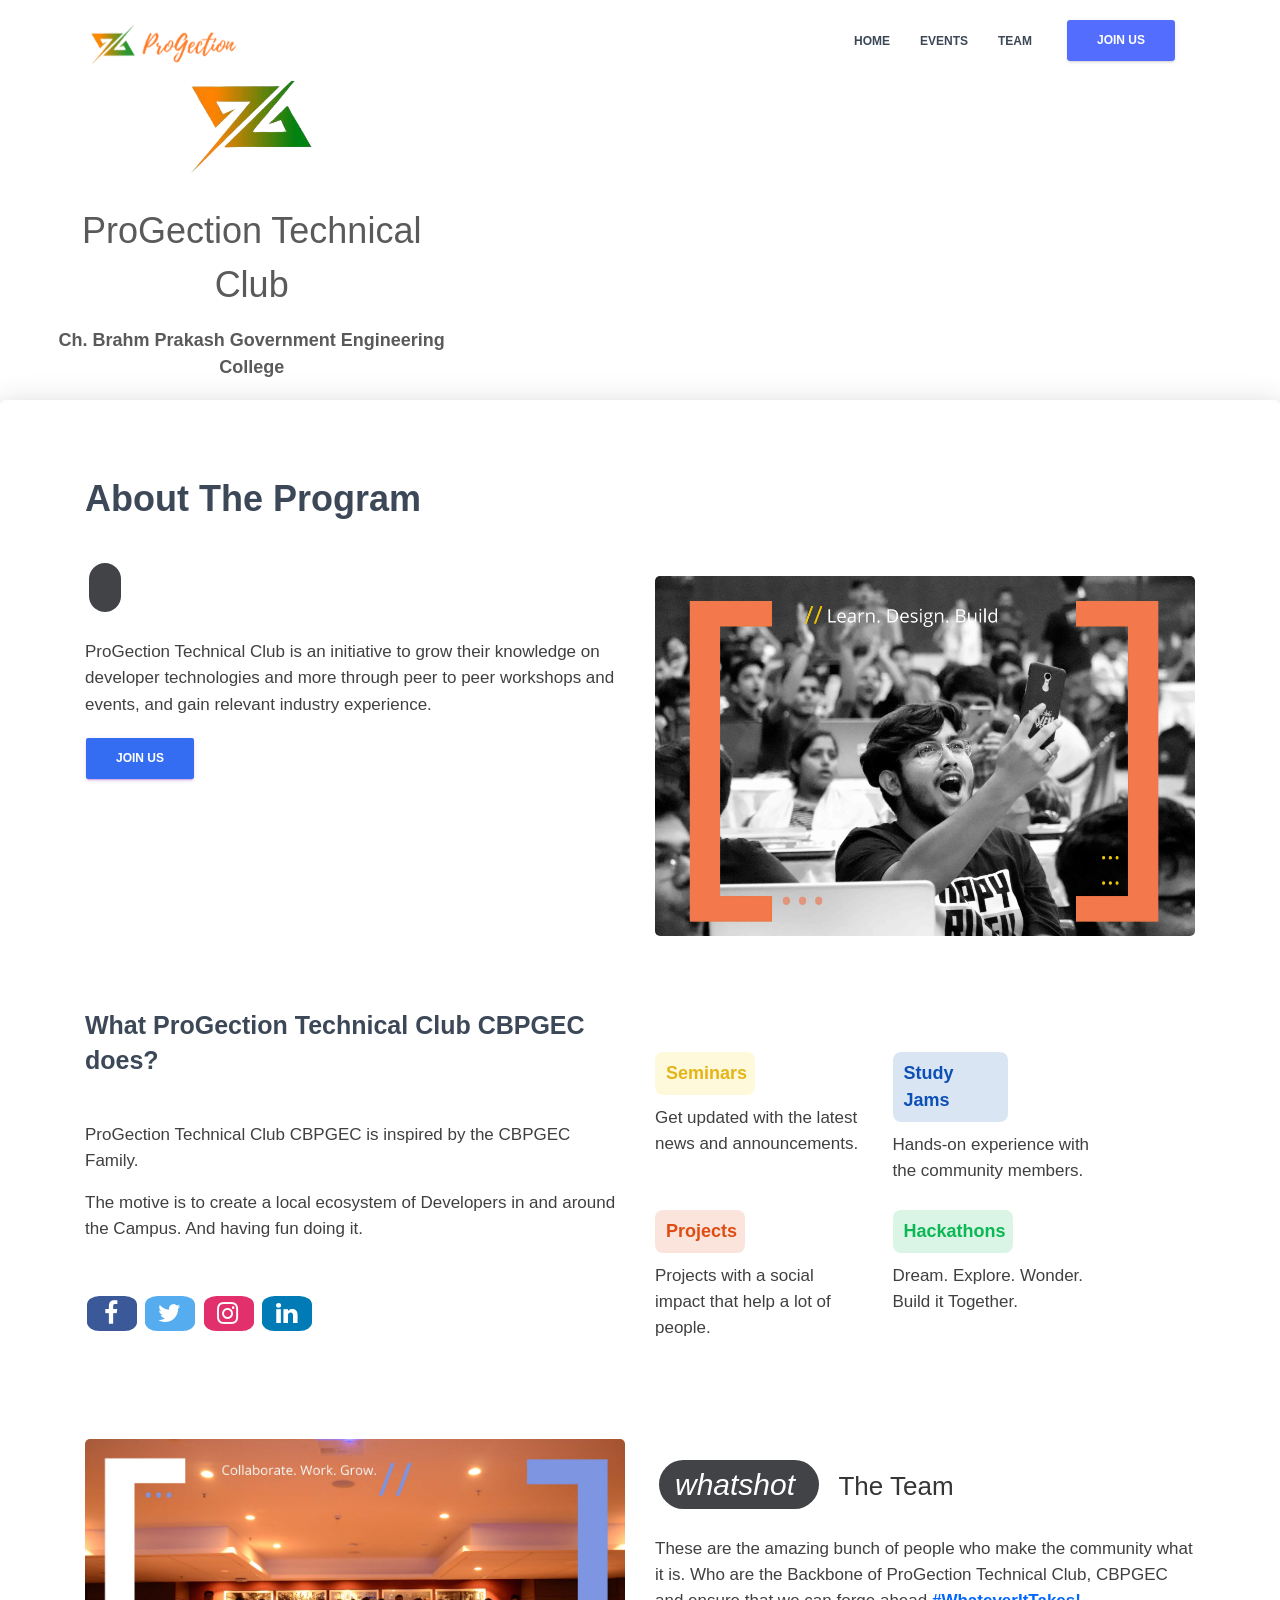
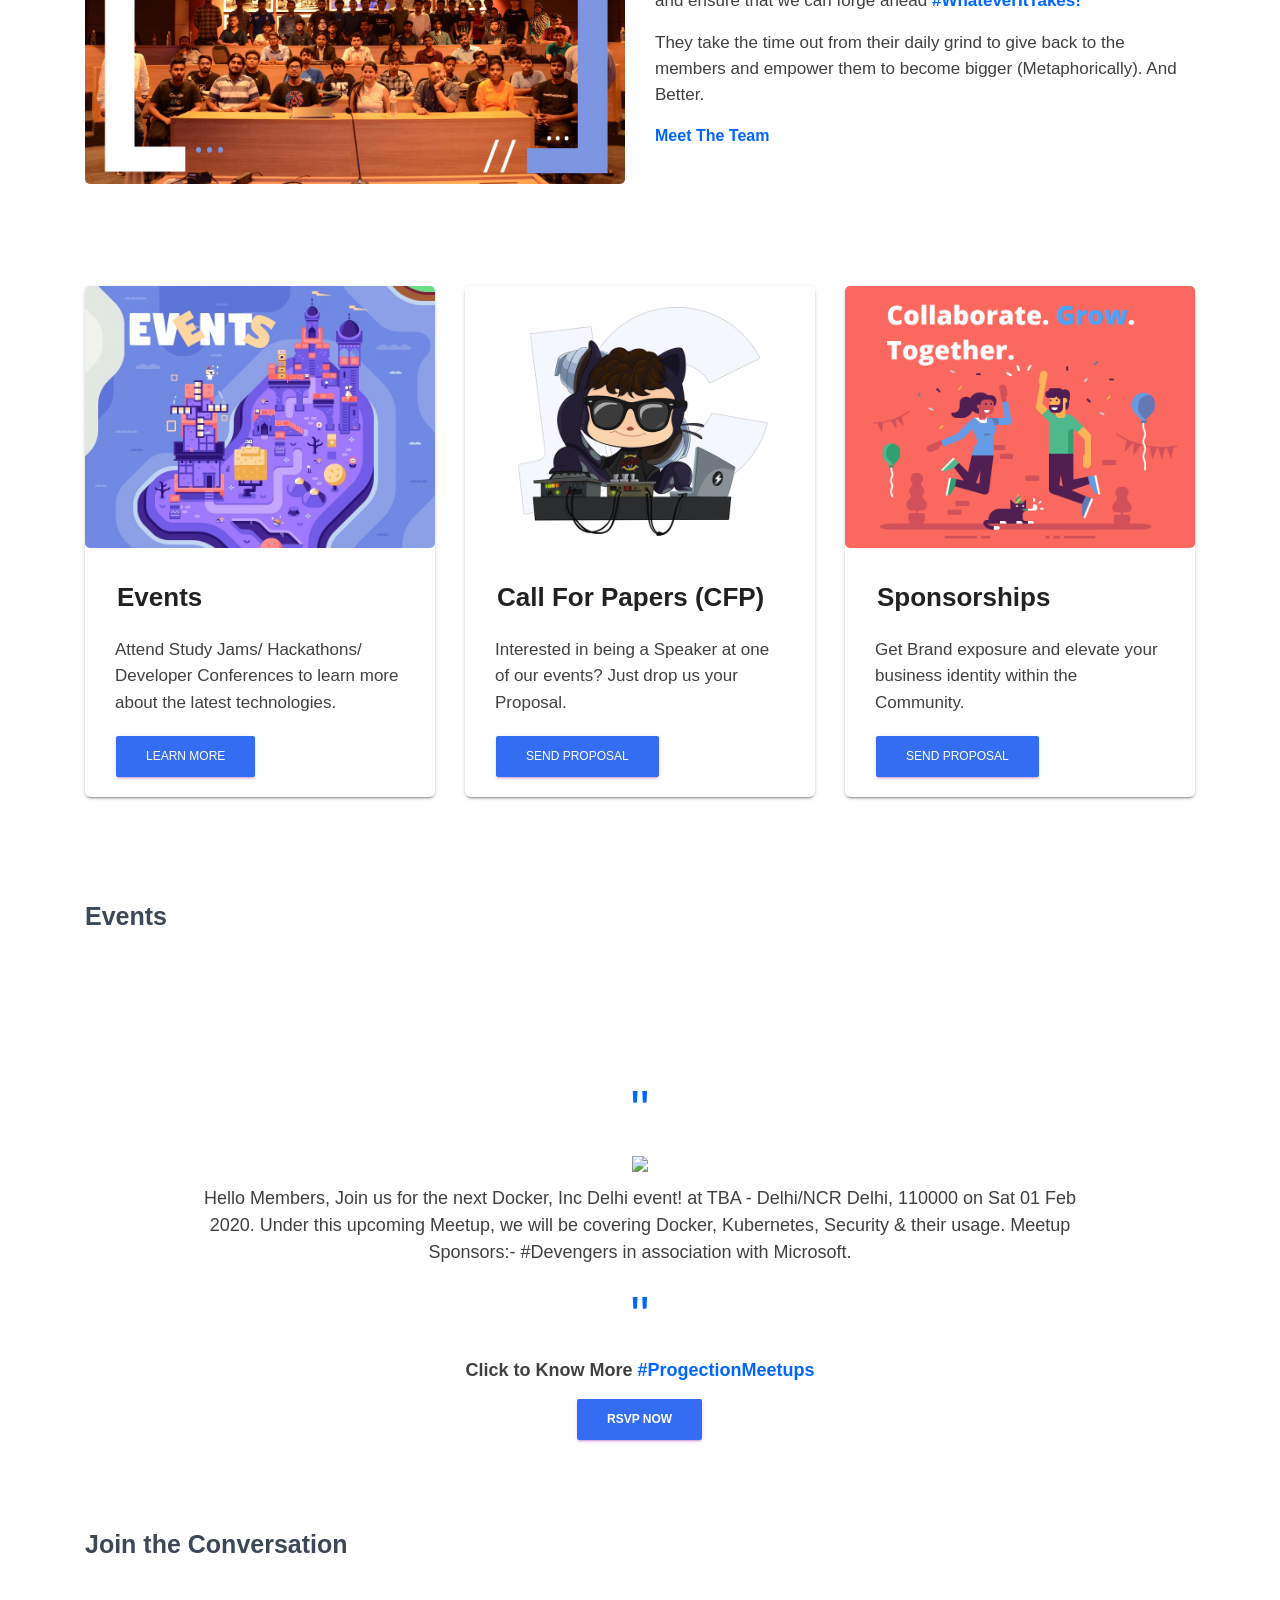
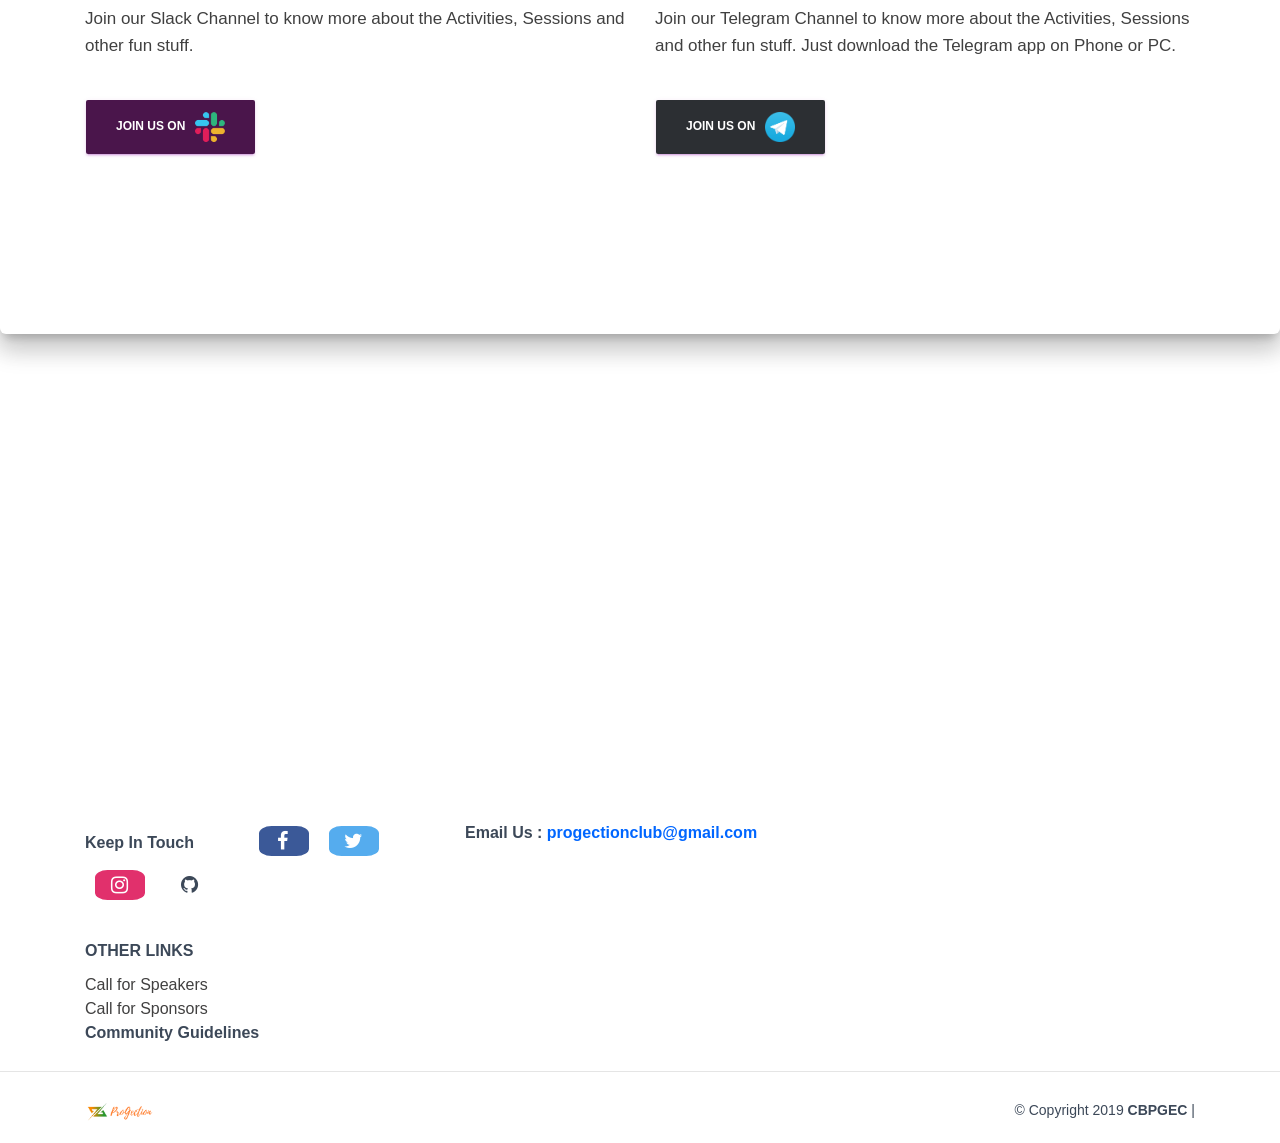
==== index.html @ 9a74b101 "Initial Commit" ====
<!DOCTYPE html>

<html lang="en" ><head><meta http-equiv="Content-Type" content="text/html; charset=UTF-8">

    <meta content="width=device-width, initial-scale=1.0, maximum-scale=1.0, user-scalable=0" name="viewport">
    <meta http-equiv="X-UA-Compatible" content="IE=edge,chrome=1">
    <meta name="theme-color" content="#ffffff">
    <!-- Favicons -->
   
    <link rel="icon" href="./img/logo.png">
    <!-- <link rel="manifest" href="/manifest.json"> -->
    <link rel="stylesheet" href="https://cdnjs.cloudflare.com/ajax/libs/font-awesome/4.7.0/css/font-awesome.min.css">
    <title>
        ProGection
    </title>
    <!--     Fonts and icons     -->
    <link rel="stylesheet" type="text/css" href="./progection_files/css(1)" async="">
    <link rel="stylesheet" href="./progection_files/font-awesome.min.css" async="">
    <link rel="stylesheet" href="./progection_files/material-kit.css" async="">
    <!-- Documentation extras -->
    <link href="./progection_files/demo.css" rel="stylesheet" async="">
    <link href="./progection_files/font-awesome.min(1).css" rel="stylesheet" integrity="sha384-wvfXpqpZZVQGK6TAh5PVlGOfQNHSoD2xbE+QkPxCAFlNEevoEH3Sl0sibVcOQVnN" crossorigin="anonymous" async="">
    <link href="./progection_files/footer.css" rel="stylesheet" async="">
    <link rel="stylesheet" href="./progection_files/flickity.min.css" async="">
    <script type="text/javascript" async="" src="./progection_files/js(1)"></script><script src="./Progection_files/flickity.pkgd.min.js.download"></script>
    <link href="./progection_files/css(2)" rel="stylesheet" async="">
    <link href="./progection_files/icon" rel="stylesheet" async="">
    <style>

        body{
            overflow-x: hidden;
        }



        #top-button
        {
            font-size:20px;
            transition: 0.3s ease;
        }

        .tab { margin-left: 40px; }
/*
        .grid-item { width: 25%; }
        .grid-item--width2 { width: 50%; }*/

        .img-fluid
        {
            border-radius: 5px 5px;
        }

        </style>


    <!-- iframe removal -->

<script src="./progection_files/js(2)" async=""></script></head>

<body class="landing-page" name="top" id="top" data-gr-c-s-loaded="true">
    <nav class="navbar navbar-color-on-scroll fixed-top navbar-expand-lg navbar-transparent" color-on-scroll="100" id="sectionsNav">
        <div class="container">
            <div class="navbar-translate">
                <a class="navbar-brand" href="#">
                    <span id="gdg-logo">
                    <img src="./img/progection.png" style="max-height: 180%; margin-bottom: 25%; ">
                </span></a>
                <button style="color:rgb(120,120,120)" class="navbar-toggler" type="button" data-toggle="collapse" aria-expanded="false" aria-label="Toggle navigation">
                    <span class="navbar-toggler-icon"></span>
                    <span class="navbar-toggler-icon"></span>
                    <span class="navbar-toggler-icon"></span>
                </button>
            </div>
            <div class="collapse navbar-collapse">
                <ul class="navbar-nav ml-auto">
                    <li class="dropdown nav-item">
                        <a href="#" data-page="index" class="nav-link">
                            <span><b>Home</b></span>
                        </a>
                    </li>
                    <li class="nav-item">
                        <a href="#" data-page="events" class="nav-link">
                            <span><b id="header_text">Events</b></span>
                        </a>
                    </li>
                    <!-- <li class="nav-item">
                        <a href="./resources.html" data-page="resources" class="nav-link">
                            <span><b id="header_text">Resources</b></span>
                        </a>
                    </li> -->
                    <!-- <li class="nav-item">
                            <a href="./projects.html" data-page="projects" class="nav-link">
                                <span><b id="header_text">Projects</b></span>
                            </a>
                        </li> -->
                    <li class="nav-item">
                        <a href="#" data-page="team" class="nav-link">
                            <span><b id="header_text">Team</b></span>
                        </a>
                    </li>

                    <li class="nav-item">
                        <a target="blank" class="nav-link" href="https://forms.gle/rbX5GbBaTTBrPxys6">
                            <span class="btn" id="joinbtn"><b id="header_text">Join Us</b></span>
                        </a>
                    </li>
                </ul>
            </div>
        </div>
    </nav>




    <div class="page-header header-filter" data-parallax="true" style="height: 400px; transform: translate3d(0px, 0px, 0px);">
        <div class="container" style="width: 100vw; padding: 0; margin: 0; max-width: 100vw;">
            <div class="row" style="height: 100vh;">

                <div class="col-md-4">&nbsp;</div>

                <div class="col-md-4 col-half-offset" id="hometop-container">
                        <p>&nbsp;</p>
                    <img class="img-fluid" src="./img/logo.png" style="width:40%">

                    <h2 class="tag_title">ProGection Technical Club</h2>
                    <h4 class="tag_details"><b>Ch. Brahm Prakash Government Engineering College</b></h4>
                    <p>&nbsp;</p>


                </div>
                <div class="col-md-8" style=" background-image: url(&#39;assets/img/kit/header.png&#39;); background-position: bottom; background-size: 100% auto;">&nbsp;</div>
            </div>
        </div>
    </div>
    <div class="main main-raised" style="margin-top: 0;">

        <div class="container">


                            <p>&nbsp;</p>



                <div class="row mt-5 wow fadeIn" data-wow-delay="0.2s" style="text-align:left;">
                    <!--First column-->
                    <div class="col-lg-6">
                        <!--Card-->
                        <h2 class="title" id="tracks"><b>About The Program</b></h2>
                        <p>&nbsp;</p>
                        <span id="mobile" class="icon"><i class="material-icons">
                               <!--gesture-->
                            </i></span><span class="about_title_track" style="color:rgb(54, 53, 53);"> <!--What we do?--></span>
                        <!--Card-->
                        <p>&nbsp;</p>

                        <p></p><h5 class="description">ProGection Technical Club is an initiative to grow their knowledge on developer technologies and more through peer to peer workshops and events, and gain relevant industry experience.</h5><p></p>


                        <p>
                            <a target="blank" href="https://forms.gle/rbX5GbBaTTBrPxys6">
                                <button class="btn btn-primary" id="buttons"><b>Join Us</b></button>
                                </a>


                    </div>
                    <!--/.First column-->
                    <!--Second column-->
                    <div class="col-lg-6 wow fadeIn" data-wow-delay="0.2s" style="text-align:left;">
                        <!--Card-->
                        <h2 class="title" id="tracks"><b>&nbsp;</b></h2>
                        <p>&nbsp;</p>
                        <img class="img-fluid" src="./progection_files/event.JPG" width="100%">
                    </div>
                    <!--/.Second column-->
                </div>
                <!--/.First row-->
                <p>&nbsp;</p>
                <div class="row mt-5 wow fadeIn" data-wow-delay="0.2s" style="text-align:left;">
                    <!--First column-->
                    <div class="col-lg-6 wow fadeIn" data-wow-delay="0.2s">
                        <!--Card-->
                        <h3 class="title" id="tracks"><b>What ProGection Technical Club CBPGEC does?</b></h3>
                        <p>&nbsp;</p>
                        <p></p><h5 class="description">ProGection Technical Club CBPGEC is inspired by the CBPGEC Family.</h5><p></p>
                        <p></p><h5 class="description">The motive is to create a local ecosystem of Developers in and around the Campus. And having fun doing it.</h5><p></p>

                        <p>&nbsp;</p>

                        <a href="https://www.facebook.com/Progection1/" class="fa fa-facebook"></a>
                        <a href="https://twitter.com/Progection1" class="fa fa-twitter"></a>
                        <a href="#" class="fa fa-instagram"></a>
                        <a href="#" class="fa fa-linkedin"></a>



                        <!--/.Card-->
                    </div>
                    <!--/.First column-->
                    <!--Second column-->
                    <div class="col-lg-6">
                        <!--Card-->
                        <p>&nbsp;</p>
                        <div class="row">
                                <div class="col-lg-5" id="p1">
                                    <p>
                                        </p><h4 class="description" style="font-weight:600; color:rgb(228, 180, 25); padding:8px 4px; background-color:rgba(247, 212, 17, 0.15); border-radius:8px; width:100px; padding-left:11px;">Seminars</h4>
                                    <p></p>
                                    <p>
                                        </p><h5 class="description">Get updated with the latest news and announcements.</h5>
                                    <p></p>
                                </div>
                                <div class="col-lg-5 " id="p4">
                                    <p>
                                        </p><h4 class="description" style="font-weight:600; color:rgb(12, 80, 182); padding:8px 4px; background-color:rgba(12, 80, 182,0.15); border-radius:8px; width:115px; padding-left:11px;">Study Jams</h4>
                                    <p></p>
                                    <p>
                                        </p><h5 class="description">Hands-on experience with the community members.</h5>
                                    <p></p>
                                </div>
                    </div>
                    <div class="row">
                            <div class="col-lg-5" id="p1">
                                <p>
                                    </p><h4 class="description" style="font-weight:600; color:rgb(223, 77, 19); padding:8px 4px; background-color:rgba(223, 77, 19,0.15); border-radius:8px; width:90px; padding-left:11px;">Projects</h4>
                                <p></p>
                                <p>
                                        </p><h5 class="description">Projects with a social impact that help a lot of people.</h5>
                                <p></p>
                            </div>
                            <div class="col-lg-5 " id="p4">
                                <p>
                                    </p><h4 class="description" style="font-weight:600; color:rgb(11, 184, 83); padding:8px 4px; background-color:rgba(11, 184, 83,0.15); border-radius:8px; width:120px; padding-left:11px;">Hackathons</h4>
                                <p></p>
                                <p>
                                        </p><h5 class="description">Dream. Explore. Wonder. Build it Together.</h5>
                                <p></p>
                            </div>
                </div>
                    <!--/.Second column-->
                </div>
                <!--/.First row-->
                <p>&nbsp;</p>

               </div>
                <!--/.First row-->
                <div class="row mt-5 wow fadeIn" data-wow-delay="0.2s" style="text-align:left;">

                     <!--Second column-->
                     <div class="col-lg-6 wow fadeIn" data-wow-delay="0.2s" style="text-align:left;">
                        <!--Card-->

                        <img class="img-fluid" src="./progection_files/team.JPG" width="100%">
                    </div>
                    <!--/.Second column-->

                        <!--First column-->
                        <div class="col-lg-6">
                            <!--Card-->
                            <p>&nbsp;</p>
                            <span id="mobile" class="icon"><i class="material-icons">
                                    whatshot
                                </i></span><span class="about_title_track" style="color:rgb(54, 53, 53);">The Team</span>
                            <!--Card-->
                            <p>&nbsp;</p>
                            <p></p><h5 class="description">These are the amazing bunch of people who make the community what it is. Who are the Backbone of ProGection Technical Club, CBPGEC and ensure that we can forge ahead <a target="blank" href="https://www.marvel.com/movies/avengers-endgame"><b id="blue_text">#WhateverItTakes!</b></a></h5><p></p>
                            <p></p><h5 class="description">They take the time out from their daily grind to give back to the members and empower them to become bigger (Metaphorically). And Better.</h5><p></p>




                            <p><a href="#" target="blank"><span class="description" id="details_redirect"><b>Meet The Team</b></span></a>&nbsp;&nbsp;
                                </p>
                            <p>
                            </p>

                            <!--/.Card-->

                        </div>
                        <!--/.First column-->

                    </div>


                <p>&nbsp;</p>


                <div class="row mt-5 wow">
                        <!--First column-->
                        <div class="col-lg-4 wow fadeIn" data-wow-delay="0.2s">

                            <!--Card-->
                            <div class="card">

                                <!--Card image-->
                                <img class="img-fluid" src="./progection_files/events.jpg" alt="Card image cap">

                                <!--Card content-->
                                <div class="card-body">
                                    <!--Title-->
                                    <h4 class="about_title_track" style="margin-left:-8px; font-family: &#39;Open Sans&#39;, sans-serif;"><b>Events</b></h4>
                                    <!--Text-->
                                    <h5 class="description" style=" font-family: &#39;Open Sans&#39;, sans-serif;">Attend Study Jams/ Hackathons/ Developer Conferences to learn more about the latest technologies.</h5>
                                    <a href="#" class="btn btn-primary" id="buttons">Learn More</a>
                                </div>

                            </div>
                            <!--/.Card-->

                        </div>
                        <!--/.First column-->

                        <!--Second column-->
                        <div class="col-lg-4 wow fadeIn" data-wow-delay="0.4s">

                            <!--Card-->
                            <div class="card">

                                <!--Card image-->
                                <img class="img-fluid" src="./progection_files/cfp.png" alt="Card image cap">

                                <!--Card content-->
                                <div class="card-body">
                                    <!--Title-->
                                    <h4 class="about_title_track" style="margin-left:-8px; font-family: &#39;Open Sans&#39;, sans-serif;"><b>Call For Papers (CFP)</b></h4>
                                    <!--Text-->
                                    <h5 class="description" style=" font-family: &#39;Open Sans&#39;, sans-serif;">Interested in being a Speaker at one of our events? Just drop us your Proposal.</h5>
                                    <a href="mailto:progectionclub@gmail.com" class="btn btn-primary" id="buttons">Send Proposal</a>
                                </div>

                            </div>
                            <!--/.Card-->

                        </div>
                        <!--/.Second column-->

                        <!--Third column-->
                        <div class="col-lg-4 wow fadeIn" data-wow-delay="0.6s">

                            <!--Card-->
                            <div class="card">

                                <!--Card image-->
                                <img class="img-fluid" src="./progection_files/sponsor.png" alt="Card image cap">

                                <!--Card content-->
                                <div class="card-body">
                                    <!--Title-->
                                    <h4 class="about_title_track" style="margin-left:-8px; font-family: &#39;Open Sans&#39;, sans-serif;"><b>Sponsorships</b></h4>
                                    <!--Text-->
                                    <h5 class="description" style=" font-family: &#39;Open Sans&#39;, sans-serif;">Get Brand exposure and elevate your business identity within the Community. </h5>
                                    <a href="mailto:progectionclub@gmail.com" class="btn btn-primary" id="buttons">Send proposal</a>
                                </div>

                            </div>
                            <!--/.Card-->

                        </div>
                        <!--/.Third column-->
                    </div>
                    <!--/.First row-->

                    <p>&nbsp;</p>

                <div class="row mt-5 wow fadeIn" data-wow-delay="0.2s">
                    <div class="col-lg-6" style="text-align:left;">
                        <h3 class="title" id="tracks"><b>Events</b></h3>
                        <p>&nbsp;</p>

                    </div>
                    <div class="col-lg-6" style="text-align:center;">
                            <h4 class="title" id="tracks"><b>&nbsp;</b></h4>

                    <div class="container">
                        <div class="row">
                            <div class="col-lg-5 col-md-3 col-sm-3 col-xs-3" id="p1">

                            </div>

                            <div class="col-lg-5 col-md-3 col-sm-3 col-xs-3" id="p4">

                            </div>
                        </div>
                    </div>
                </div>

                <!--/.First row-->
                <p>&nbsp;</p>
                <p>&nbsp;</p>
                <div class="row mt-5 wow fadeIn" style="text-align:center;">
                    <div class="col-lg-12" style="text-align:center;">
                            <div id="carouselExampleIndicators" class="carousel slide" data-ride="carousel">

                                    <div class="carousel-inner">
                                      <div class="carousel-item">
                                          <div class="carousel-wrapper">
                                            <h1 id="orange_text" style="font-family: &#39;Be Vietnam&#39;, sans-serif;">"</h1>
                                            <img src="" height="40px">
                                            <h4 class="description">All Students of B-TECH are hereby informed that the Vikas Kumar is conducting a handson session on the topics Git, Github, Open-Source and Open-Source oppertunities. Here you can also have the YouTube link on the Session https://youtu.be/LidH-VCDFAQ For more information check https://vikaskumar.co/</h4>
                                            <h1 id="orange_text" style="font-family: &#39;Be Vietnam&#39;, sans-serif;">"</h1>
                                            <h4 class="description"><b></b></h4>
                                            <p>
                                                <a target="blank" href="">
                                                    <button class="btn btn-primary" id="buttons"><b>Register Here</b></button></a>
                                            </p>
                                        </div>
                                    </div>

                                    <div class="carousel-item active">
                                        <div class="carousel-wrapper">
                                        <h1 id="blue_text" style="font-family: &#39;Be Vietnam&#39;, sans-serif;">"</h1>
                                        <img src="https://www.docker.com/sites/default/files/Whale%20Logo332_5.png" height="40px">
                                        <h4 class="description">Hello Members, Join us for the next Docker, Inc Delhi event! at TBA - Delhi/NCR Delhi, 110000 on Sat 01 Feb 2020. Under this upcoming Meetup, we will be covering Docker, Kubernetes, Security & their usage. Meetup Sponsors:- #Devengers in association with Microsoft.</h4>
                                        <h1 id="blue_text" style="font-family: &#39;Be Vietnam&#39;, sans-serif;">"</h1>

                                        <b></b><h4 class="description"><b>Click to Know More <span id="blue_text">#ProgectionMeetups</span></b></h4><!--<b-->
                                        <p>
                                            <a href="https://events.docker.com/events/details/docker-delhi-presents-docker-meetup-21/">
                                                <button class="btn btn-primary" id="buttons"><b>RSVP Now</b></button></a>
                                        </p>
                                        </div>
                                </div>

                                    <div class="carousel-item">
                                            <div class="carousel-wrapper">
                                            <h1 id="blue_text" style="font-family: &#39;Be Vietnam&#39;, sans-serif;">"</h1>
                                            <img src="./progection_files/sih.png" height="40px">
                                            <h4 class="description">All Students of B-TECH(IT) are hereby informed that the I.T. Department is conducting an<span id="blue_text">#InternalHackathon</span>for shortlisting and selection of college teams as per requirements to participate in<span id="blue_text">#SmartIndiaHackathon2020</span>.It will be a 6 hour long Hackathon and Themes will be provided a day before this Hackathon Event.</h4>
                                            <h1 id="blue_text" style="font-family: &#39;Be Vietnam&#39;, sans-serif;">"</h1>

                                            <a href="#" target="blank"><b></b><h4 class="description"><b>Click to Join Us for <span id="blue_text">#SIH'2020</span></b></h4></a>

                                            </div>
                                    </div>
                                    <div class="carousel-item">
                                            <div class="carousel-wrapper">
                                            <h1 id="red_text" style="font-family: &#39;Be Vietnam&#39;, sans-serif;">"</h1>
                                            <img src="" height="40px">
                                            <h4 class="description">All Students of B-TECH are hereby informed that the Sahastra Kishore and Anuj Singh are conducting a handson session on the Alexa Skill development. For more information check http://bit.ly/gecblog3 </h4>
                                            <h1 id="red_text" style="font-family: &#39;Be Vietnam&#39;, sans-serif;">"</h1>
                                            <h4 class="description"><b>Coming Soon</b></h4>
                                            </div>
                                    </div>

                                    </div>
                                    <a class="carousel-control-prev" href="#" role="button" data-slide="prev">
                                      <span>&nbsp;</span>
                                    </a>
                                    <a class="carousel-control-next" href="#" role="button" data-slide="next">
                                      <span>&nbsp;</span>
                                    </a>
                                  </div>

                        </div>
                    </div>
                </div>

            <p>&nbsp;</p>
            <div class="row mt-5 wow fadeIn" data-wow-delay="0.2s">
                <div class="col-lg-6" style="text-align:left;">
                    <h3 class="title" id="tracks"><b>Join the Conversation</b></h3>
                    <p>&nbsp;</p>
                    <h5 class="description">
                        Join our Slack Channel to know more about the Activities, Sessions and other fun stuff.
                        <br>
                        <p>&nbsp;</p>
                        <a href="https://join.slack.com/t/progection/shared_invite/enQtODg1MTg5NDAyNjc1LTQ1ODZlMzEzYWEwYzYxMzdlZmE1MWMwOGVmMGNlNWM0NjJlMzI2ZDY4NGIwYzdkN2RmMDNhNDk0NDI5NDhkZTM" target="blank" class="btn btn-primary" id="buttons" style="background: #4A154B;"><b>Join us on &nbsp; <img height="30px" src="./progection_files/slack.png"></b></a>
                    </h5>
                </div>
                <div class="col-lg-6" style="text-align:left;">

                        <h3 class="title" id="tracks"><b>&nbsp;</b></h3>
                        <p>&nbsp;</p>
                        <h5 class="description">
                            Join our Telegram Channel to know more about the Activities, Sessions and other fun stuff. Just download the Telegram app on Phone or PC.
                            <br>
                            <p>&nbsp;</p>
                            <a href="http://t.me/progection" target="blank" class="btn btn-primary" id="buttons" style="background: #2C2F33;"><b>Join us on &nbsp; <img height="30px" src="./progection_files/telegram.png"></b><div class="ripple-container"></div></a>
                        </h5>
                </div>
            </div>
            <p>&nbsp;</p>
            <p>&nbsp;</p>

            <!-- <div class="row mt-5 wow fadeIn" data-wow-delay="0.2s">

                <div class="col-lg-5 wow fadeIn" data-wow-delay="0.2s" style="text-align:left;">


                        <img class="img-fluid" src="assets/img/kit/Rustamji.jpg" width="100%"/>
                        <p>&nbsp;</p>
                    </div>



                        <div class="col-lg-7">


                            <h3 class="title" style="color:rgb(54, 53, 53);">About RJIT</h3>

                            <p>&nbsp;</p>
                            <p><h5 class="description">Rustamji Institute of Technology, popularly known as RJITK or RJIT, is a private autonomous engineering college in Anandapur, Kolkata, West Bengal, India. The foundation behind the growth of RJITK is the Kalyan Bharti Trust. To meet the demand for technical manpower, the Kalyan Bharti Trust supplemented the state government’s efforts by establishing the Rustamji Institute of Technology in September 2000.
                            </h5></p>

                            <p><a href="https://Rustamjiit.edu" target="blank"><span class="description" id="details_redirect"><b>Learn More</b></span></a>&nbsp;&nbsp;
                            </p>

                        </div>


            </div>
             -->
            <!--/.First row-->
            <p>&nbsp;</p>
            <p>&nbsp;</p>
            <p>&nbsp;</p>
        </div>
        </div>



    <div id="location" width="100%">
    
        <iframe src="https://www.google.com/maps/embed?pb=!1m14!1m8!1m3!1d8567.834913610603!2d57.5120780077902!3d-20.090802614420674!3m2!1i1024!2i768!4f13.1!3m3!1m2!1s0x390d0d5a2e8016f9%3A0x4c6f93b1fec5d881!2sCh.%20Brahm%20Prakash%20Government%20Engineering%20College%2C%20Jaffarpur!5e0!3m2!1sen!2sus!4v1578849396013!5m2!1sen!2sus"  width="100%" height="450" frameborder="0" style="border:0" allowfullscreen=""></iframe>
        
    </div>
    <div id="footer">
            <a href="#" id="top-button" class="top">
                    <i class="material-icons" style=" font-size: 30px;">
                            </i><span>&nbsp;</span>
            </a>
            <div class="container" style="padding-top: 20px;">

                <div class="row">
                    <div class="col-lg-4">
                        <div class="share-social">
                            <span><a><b>Keep In Touch</b></a></span>
                                <a id="social_button" href="https://www.facebook.com/Progection1/" target="_blank"><i class="fa fa-facebook"></i></a><a>&nbsp;</a>
                                <a id="social_button" href="https://twitter.com/Progection1" target="_blank"><i class="fa fa-twitter"></i></a><a>&nbsp;</a>
                                <a id="social_button" href="#" target="_blank"><i class="fa fa-instagram"></i></a><a>&nbsp;</a>
                                <a id="social_button" href="#" target="_blank"><i class="fa fa-github"></i></a><a>&nbsp;</a>

                                <a>&nbsp;</a>

                        </div>
                    </div>
                    <div class="col-lg-4">
                        <div class="share-social">
                            <span><a href="mailto:progectionclub@gmail.com"><b>Email Us : <b id="blue_text">progectionclub@gmail.com</b></b></a></span>
                        </div>
                    </div>
                </div>
            </div>
            <br>
            <div class="container">
                <div class="row">

                    <div class="col-lg-4 col-md-6 col-sm-12 col-xs-12 footer-details">
                            <span><b>OTHER LINKS</b></span>
                            <p>
                                <a href="#" id="details_redirect" target="_blank" style="color:rgb(65, 64, 64);">Call for Speakers</a><br>
                                <a href="#" id="details_redirect" target="_blank" style="color:rgb(65, 64, 64);">Call for Sponsors</a><br>
                                <a href="https://docs.google.com/document/d/1w4fFWyfJWAUV7p3OU7HkpMC9T9SK_7b2IKK3QRz2e7E/edit?usp=sharing" id="details_redirect" target="_blank"><b>Community Guidelines</b></a><br>
                            </p>
                        </div>
                </div>
            </div>
            <hr>
            <div class="container" style="padding-bottom: 20px;">

                <div class="row">
                    <div class="col-lg-3">
                        <img src="./img/progection.png" alt="progection-logo">
                    </div>
                    <div class="col-lg-9 copyright" style="font-family: &#39;Open Sans&#39;, sans-serif; font-size:14px;">
                        © Copyright 2019 <b>CBPGEC</b> <span class="hide-bar"> | </span><a id="details_redirect" href="#"></a>
                    </div>
                </div>
            </div>
        </div>







<script>

    if ("serviceWorker" in navigator) {
    if (navigator.serviceWorker.controller) {
        console.log("[PWA Builder] active service worker found, no need to register");
    } else {
        // Register the service worker
        navigator.serviceWorker
        .register("pwabuilder-sw.js", {
            scope: "./"
        })
        .then(function (reg) {
            console.log("[PWA Builder] Service worker has been registered for scope: " + reg.scope);
        });
    }
    }

  </script>






    <!--   Core JS Files   -->
    <script src="./progection_files/jquery.min.js.download"></script>
    <script src="./progection_files/popper.min.js.download"></script>
    <script src="./progection_files/bootstrap-material-design.js.download"></script>
    <!-- Material Kit Core initialisations of plugins and Bootstrap Material Design Library -->
    <script src="./progection_files/material-kit.js.download"></script>
    <script src="./progection_files/material-kit-demo.js.download"></script>
    <!-- <script src="assets/assets-custom/js/GridHorizontal.js"></script> -->
    <!-- <script src="https://unpkg.com/packery@2/dist/packery.pkgd.min.js"></script> -->
    <!-- <script src="https://unpkg.com/masonry-layout@4/dist/masonry.pkgd.min.js"></script> -->
    <script src="./progection_files/main.js.download"></script>

    <script src="./progection_files/index.js.download"></script>






<!-- The core Firebase JS SDK is always required and must be listed first -->
<script src="./progection_files/firebase-app.js.download"></script>

<!-- TODO: Add SDKs for Firebase products that you want to use
     https://firebase.google.com/docs/web/setup#available-libraries -->
<script src="./progection_files/firebase-analytics.js.download"></script>

<!-- <script src="https://cdn.jsdelivr.net/npm/darkmode-js@1.5.3/lib/darkmode-js.min.js"></script>
<script src="/assets/scripts/dark.js"></script> -->

<script src="./progection_files/auth.js.download"></script>
<script src="./progection_files/index.js(1).download"></script>








</body></html>
---- progection_files/demo.css ----
/* ==========================================================================
Header
========================================================================== */

.col-lg-2{
  padding:10px;
}
.col-lg-2 img{

}
.col-half-offset{
    margin-left:4.166666667%
}

body {
    margin-right: 0;
    max-width: 102%;
    overflow-x: hidden;
    background: #fff;
    font-family: 'Open Sans', sans-serif;
}

.nomob {
    display: none;
}

.nodesk {
    display: inline-block;
}

@media (min-width: 600px) and (orientation:landscape) {

    .nomob {
        display: block;
    }

    .nodesk {
        display: none;
    }
}

.main {
    width: 100%;
    margin-left: 0px;
    margin-top: -80px;
    right: 0;
}

.tag_title,
.tag_details {
    color: rgb(90, 90, 90);
    font-family: 'Open Sans', sans-serif;
    margin-top:5px;

}
.tag_details
{
    padding:5px;
}
.about_title_track{
    padding:10px;
    margin:5px;
    font-size:26px;
}

#notice_banner
{
    background-color:rgb(32, 101, 204);
    color:white;
    font-size:14px;
    padding:5px;
    text-align:center;

}

.page-header {
    opacity: 1;
}

.texter,
.navbar-toggler-icon {
    color: rgb(74, 74, 74) !important;
}

.navbar-transparent .logo,
.navbar-transparent .logo span {
    /*display: none;*/
    color: transparent !important;
}

#joinbtn {
    background-color: rgb(83, 109, 254);
    margin: 5px;
}

.logo {
    color: rgb(83, 109, 254);
    font-family: Open Sans;
    font-weight: 500;
    font-size: 16px;
    vertical-align: middle;
}

#fb {
    padding-left: 13px;
    padding-right: 13px;
}

#pro {
    padding-left: 11px;
    padding-right: 11px;
}



.main-raised {
    margin-left: 0px;
    margin-right: 0px;
}

.navbar-toggler-icon {
    color: rgb(64, 64, 64);
}

#footie {
    color: rgb(210, 210, 210);
    font-size: 20px;
    padding: 5px;
    margin-left: 10px;
}

#heart {
    color: rgb(250, 36, 5);
    padding: 3px;
}


.navbar.fixed-top {
    border-radius: 0;
    padding: 0 !important;
}

#header-text {
    cursor: pointer;
}

#hometop-container {
    text-align: center;
    position: absolute;
    top: 52%;
    transform: translateY(-50%);
    z-index:1000;
}

#top_row
{
    background-color:black;
}

.nav-link{
    color: #3c4858 !important;
}

.title
{
    font-family: 'Open Sans', sans-serif;
    margin-top:0px;
}
.description
{
    color: rgb(64, 64, 64);
    font-family: 'Open Sans', sans-serif;
}

.icon
{
    font-size:30px;
    background:#333232;
    color:white;
    padding:8px;
    border-radius:50px;
    margin:4px;
    padding-left:16px;
    padding-right:16px;

}

#mobile
{
    background: rgb(65, 67, 70);
}

#details_redirect
{
    font-size: 16px;
    color:rgb(0, 102, 255);
    transition: 0.3s ease;
}

#details_redirect:hover{
    color:rgb(253, 135, 204);
}

/* ==========================================================================
Footer
========================================================================== */
/*
.page-footer {
    font-size: 40px;
    padding-top: 20px;
    color: #fff;
    background-color: rgb(70, 70, 70);
}

.page-footer li a i,
.page-footer1 li a i {

    color: white;
    background-color: rgb(83, 109, 254);
    padding: 10px;
    border-radius: 50%;
    font-size: 20px;
    box-shadow: 0 6px 8px 1px rgba(0, 0, 0, .18);
}


.footer-container {
    width: 100%;
}

.page-footer {
    text-align: left;
    font-size: 40px;
    padding-top: 20px;
    padding-left: 10%;
    color: #fff;
    background-color: rgb(70, 70, 70);
}

.page-footer1 {
    text-align: left;
    padding-left: 10%;
    font-size: 40px;
    padding-top: 20px;
    color: #fff;
    background-color: rgb(50, 50, 50);
}

*/


/* ==========================================================================
Other color edits
========================================================================== */
a{
    cursor: pointer;
}
p{
    cursor: arrow;
}
#buttons {
    background-color: rgb(52, 109, 241);
    border-radius: 2px;
}

.carousel-wrapper
{
    width:80%;
    margin-left:auto;
    margin-right:auto;
}

.texter1 {
    color: white;
    background-color: rgb(0, 102, 255);
    padding: 10px;
    font-size: 14px;
    border-radius: 3px;
    padding-right: 18px;
    padding-left: 18px;
}

#red_text {
    color: rgb(235, 65, 50);
}

#blue_text {
    color: rgb(0, 102, 255);
}

#green_text {
    color: rgb(57, 182, 32);
}

#orange_text {
    color: rgb(252, 189, 0);
}

@media (max-width: 992px){
    #sectionsNav{
        height: 65px;
    }
}
.fa {
  padding: 5px 10px 5px 8px;
  font-size: 25px;
  width: 50px;
  text-align: center;
  text-decoration: none;
  margin: 5px 2px;
  border-radius: 25%;
}

.fa:hover {
    opacity: 0.7;
}

.fa-facebook {
  background: #3B5998;
  color: white;
}

.fa-twitter {
  background: #55ACEE;
  color: white;
}

.fa-instagram {
  background: #E1306C;
  color: white;
}
.fa-linkedin {
  background: #007bb5;
  color: white;
}
---- progection_files/footer.css ----
#footer .container {
    text-align: left;
    display: block;
    border:none;
}

#footer .container {
    padding-top: 10px;
}


#footer a:link {
    text-decoration: none;
    color: inherit;
}

#footer .fa {
    font-size: 20px;
    margin-left: 10px;
}

#footer span {
    margin: 0px 50px 0px 0px;
}



#footer a:active {
    text-decoration: none;
    color: inherit;
}

#footer .share-social {
    display: inline-block;
}

#footer .share-social span {
    font-size: 16px;
}

#footer p a:link {
    margin: 0px;
    padding: 0px;
}

#footer span b:first-child {
    display: inline-block;
    padding-bottom: 10px;
}

#footer img {
    height: 24px;
    width: auto;
}

#footer .col-lg-9 {
    text-align: right;
}



#footer #top-button {
    position: absolute;
    right: 0px;
    padding: 25px 25px 22.5px 20px;
    
    margin: -6px 0px 0px 0px;
    color: inherit;
    z-index: 999;
}

#footer .hide-bar{
    padding: 0px;
    margin: 0px;
}

.coming-soon{
    padding-top: 15%;
    padding-bottom: 10%;
}

@media (max-width: 992px) {
    #footer .col-lg-9 {
        text-align: left;
    }

    #footer .footer-details {
        padding-bottom: 15px;
    }

    #footer .share-social span {
        font-size: 12px;
    }

    #footer .fa {
        font-size: 16px;
    }

    #footer #top-button {
        padding: 63px 20px 57px 20px;
        margin-top: -6.8px;
    }

    #footer #top-button .fa{
        font-size: 20px;
    }

    #footer .copyright{
        padding-top: 10px;
    }

    #footer .hide-bar{
        visibility: hidden;
    }

    #footer #dev-credits{
        display: block;
        padding-top: 5px;
    }


    .coming-soon{
        padding-top: 35%;
        padding-bottom: 20%;
    }
}



/* For scroll bar */
body::-webkit-scrollbar {
    width: 0.4em;

}

body::-webkit-scrollbar-track {
    background-color: #dddddd;
}

body::-webkit-scrollbar-thumb {
    height: 200px;
    background-color: #999;
    outline: 1px solid slategrey;
}
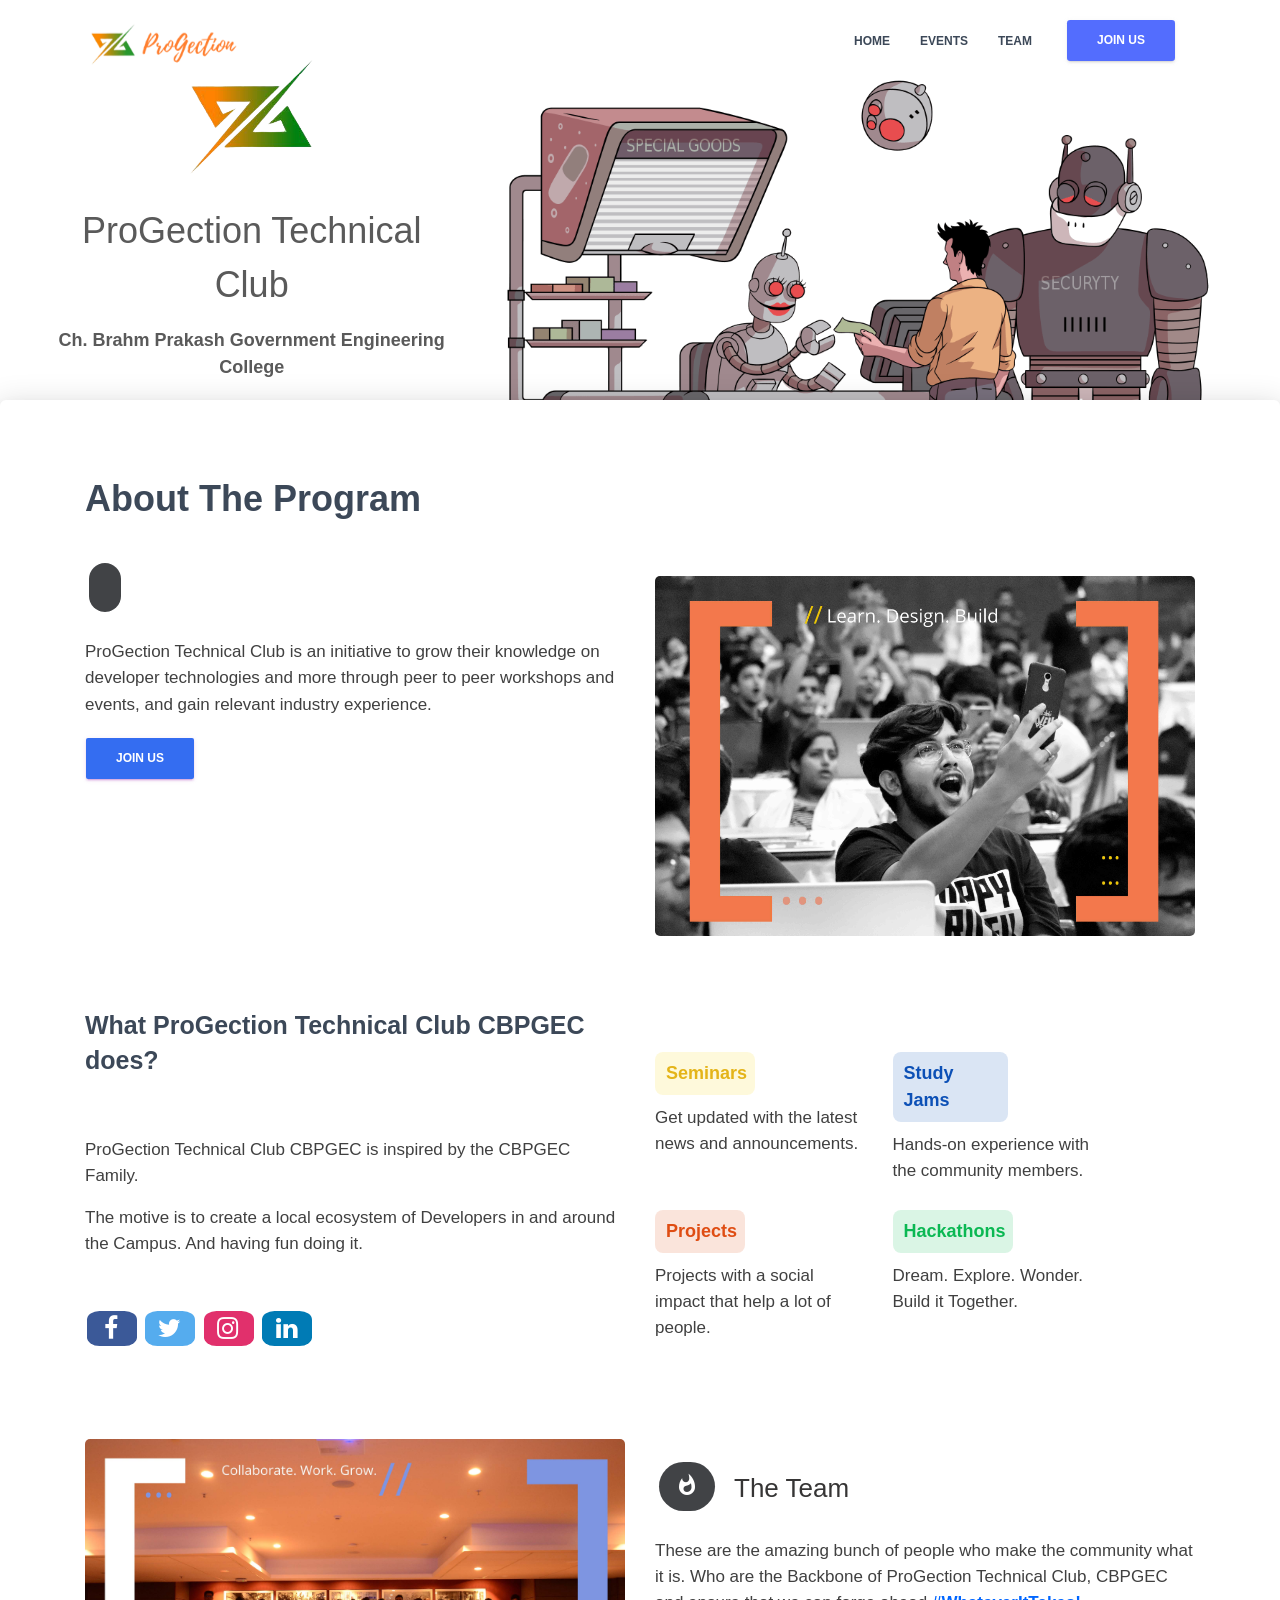
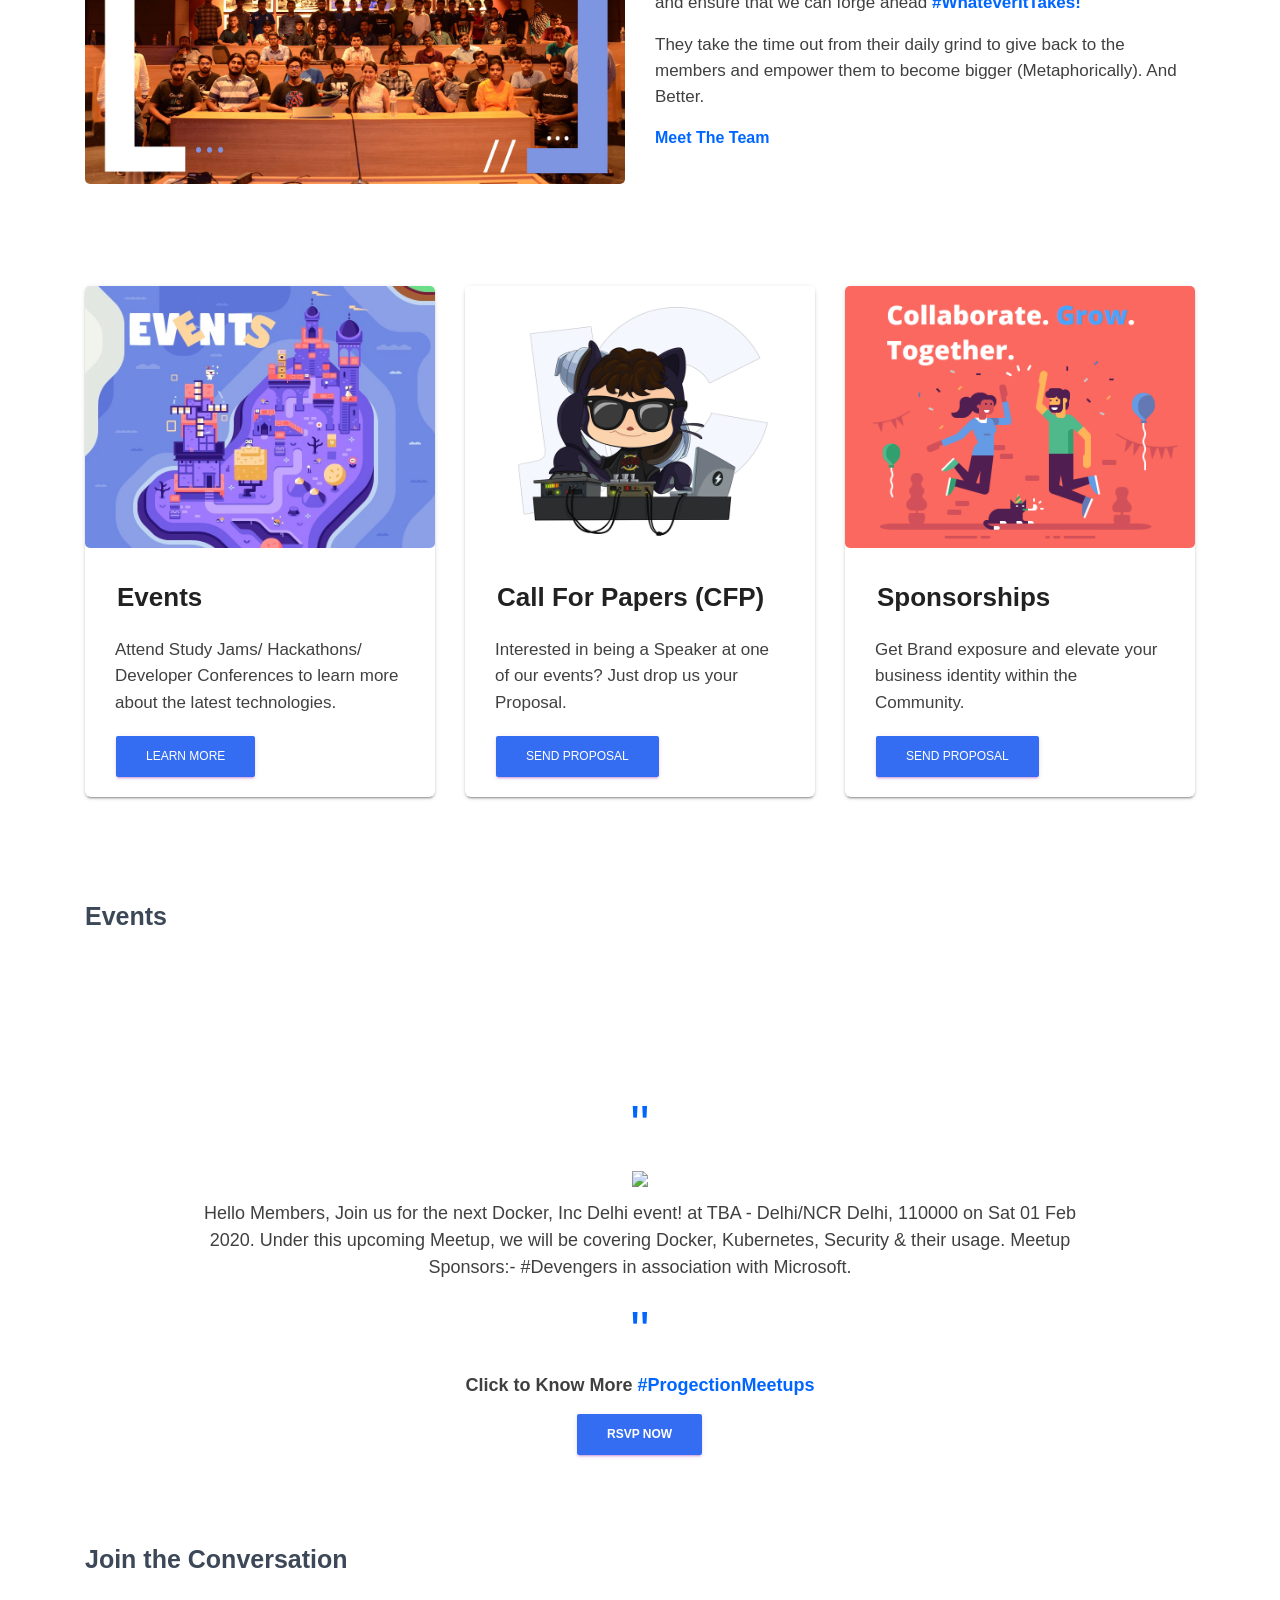
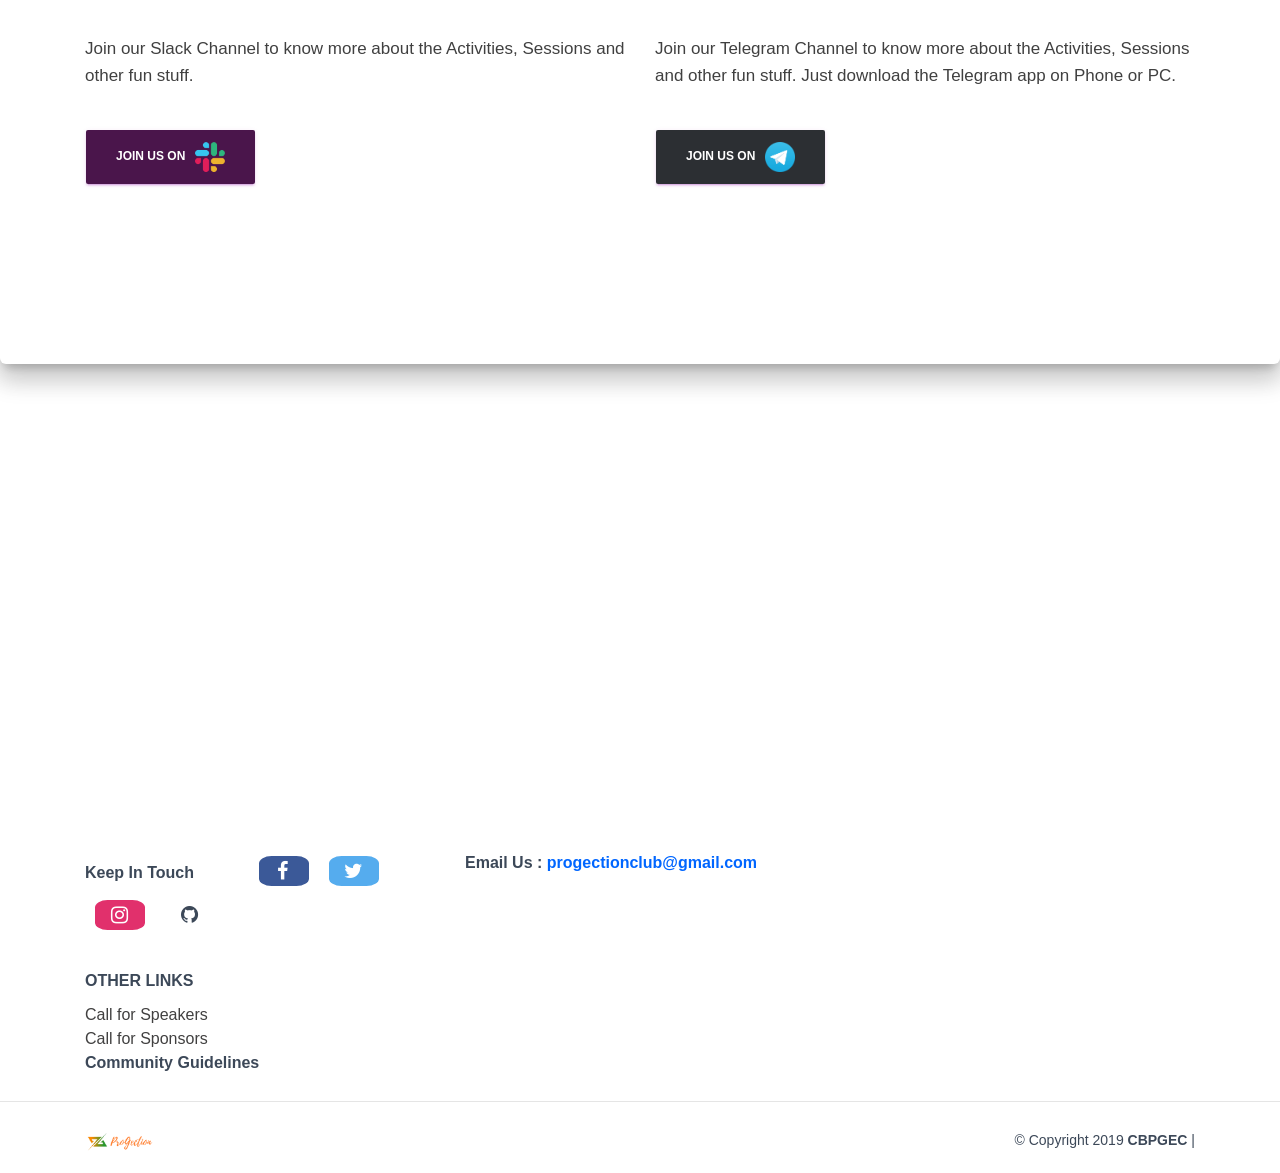
==== commit 496fc41f: "Upper head fixed" ====
--- a/index.html
+++ b/index.html
@@ -17,6 +17,14 @@
     <link rel="stylesheet" type="text/css" href="./progection_files/css(1)" async="">
     <link rel="stylesheet" href="./progection_files/font-awesome.min.css" async="">
     <link rel="stylesheet" href="./progection_files/material-kit.css" async="">
+
+    <!--     Fonts and icons     -->
+  <link rel="stylesheet" type="text/css" href="https://fonts.googleapis.com/css?family=Roboto:300,400,500,700|Roboto+Slab:400,700|Material+Icons" />
+  <link rel="stylesheet" href="https://maxcdn.bootstrapcdn.com/font-awesome/latest/css/font-awesome.min.css">
+  <!-- CSS Files -->
+  <link href="./assets/css/material-kit.css?v=2.2.0" rel="stylesheet" />
+
+
     <!-- Documentation extras -->
     <link href="./progection_files/demo.css" rel="stylesheet" async="">
     <link href="./progection_files/font-awesome.min(1).css" rel="stylesheet" integrity="sha384-wvfXpqpZZVQGK6TAh5PVlGOfQNHSoD2xbE+QkPxCAFlNEevoEH3Sl0sibVcOQVnN" crossorigin="anonymous" async="">
@@ -127,7 +135,7 @@
 
 
                 </div>
-                <div class="col-md-8" style=" background-image: url(&#39;assets/img/kit/header.png&#39;); background-position: bottom; background-size: 100% auto;">&nbsp;</div>
+                <div class="col-md-8" style=" background-image: url(&#39;assets/img/bdimg.png&#39;); background-position: bottom; background-size: 100% auto;">&nbsp;</div>
             </div>
         </div>
     </div>
@@ -192,6 +200,8 @@
 
 
 
+                        <!--                 social buttons		         -->
+       
                         <!--/.Card-->
                     </div>
                     <!--/.First column-->
@@ -323,7 +333,7 @@
                                     <h4 class="about_title_track" style="margin-left:-8px; font-family: &#39;Open Sans&#39;, sans-serif;"><b>Call For Papers (CFP)</b></h4>
                                     <!--Text-->
                                     <h5 class="description" style=" font-family: &#39;Open Sans&#39;, sans-serif;">Interested in being a Speaker at one of our events? Just drop us your Proposal.</h5>
-                                    <a href="mailto:progectionclub@gmail.com" class="btn btn-primary" id="buttons">Send Proposal</a>
+                                    <a href="https://docs.google.com/forms/d/e/1FAIpQLSfKI4FU7RqKDcp3HmbsqHl6wwX5b90Y0CMkZw571Qiq-7_Y1Q/viewform?usp=sf_link" target="_blank" class="btn btn-primary" id="buttons">Send Proposal</a>
                                 </div>
 
                             </div>
@@ -556,8 +566,8 @@
                     <div class="col-lg-4 col-md-6 col-sm-12 col-xs-12 footer-details">
                             <span><b>OTHER LINKS</b></span>
                             <p>
-                                <a href="#" id="details_redirect" target="_blank" style="color:rgb(65, 64, 64);">Call for Speakers</a><br>
-                                <a href="#" id="details_redirect" target="_blank" style="color:rgb(65, 64, 64);">Call for Sponsors</a><br>
+                                <a href="https://docs.google.com/forms/d/e/1FAIpQLSfKI4FU7RqKDcp3HmbsqHl6wwX5b90Y0CMkZw571Qiq-7_Y1Q/viewform?usp=sf_link" target="_blank" id="details_redirect" target="_blank" style="color:rgb(65, 64, 64);">Call for Speakers</a><br>
+                                <a href="mailto:progectionclub@gmail.com" target="_blank" id="details_redirect" target="_blank" style="color:rgb(65, 64, 64);">Call for Sponsors</a><br>
                                 <a href="https://docs.google.com/document/d/1w4fFWyfJWAUV7p3OU7HkpMC9T9SK_7b2IKK3QRz2e7E/edit?usp=sharing" id="details_redirect" target="_blank"><b>Community Guidelines</b></a><br>
                             </p>
                         </div>
--- a/assets/css/material-kit.css
+++ b/assets/css/material-kit.css
@@ -0,0 +1,16467 @@
+/*     brand Colors              */
+.carousel.carousel-full-nagivation .left {
+  cursor: url("../../img/arrow-left.png"), url("../../img/arrow-left.cur"), default !important; }
+
+.carousel.carousel-full-nagivation .right {
+  cursor: url("../../img/arrow-right.png"), url("../../img/arrow-right.cur"), default !important; }
+
+.card {
+  font-size: .875rem; }
+
+*,
+*::before,
+*::after {
+  box-sizing: border-box; }
+
+html {
+  font-family: sans-serif;
+  line-height: 1.15;
+  -webkit-text-size-adjust: 100%;
+  -ms-text-size-adjust: 100%;
+  -ms-overflow-style: scrollbar;
+  -webkit-tap-highlight-color: rgba(0, 0, 0, 0); }
+
+@-ms-viewport {
+  width: device-width; }
+
+article, aside, dialog, figcaption, figure, footer, header, hgroup, main, nav, section {
+  display: block; }
+
+body {
+  margin: 0;
+  font-family: "Roboto", "Helvetica", "Arial", sans-serif;
+  font-size: 1rem;
+  font-weight: 400;
+  line-height: 1.5;
+  color: #212529;
+  text-align: left;
+  background-color: #fafafa; }
+
+[tabindex="-1"]:focus {
+  outline: 0 !important; }
+
+hr {
+  box-sizing: content-box;
+  height: 0;
+  overflow: visible; }
+
+h1, h2, h3, h4, h5, h6 {
+  margin-top: 0;
+  margin-bottom: 0.5rem; }
+
+p {
+  margin-top: 0;
+  margin-bottom: 1rem; }
+
+abbr[title],
+abbr[data-original-title] {
+  text-decoration: underline;
+  -webkit-text-decoration: underline dotted;
+          text-decoration: underline dotted;
+  cursor: help;
+  border-bottom: 0; }
+
+address {
+  margin-bottom: 1rem;
+  font-style: normal;
+  line-height: inherit; }
+
+ol,
+ul,
+dl {
+  margin-top: 0;
+  margin-bottom: 1rem; }
+
+ol ol,
+ul ul,
+ol ul,
+ul ol {
+  margin-bottom: 0; }
+
+dt {
+  font-weight: 500; }
+
+dd {
+  margin-bottom: .5rem;
+  margin-left: 0; }
+
+blockquote {
+  margin: 0 0 1rem; }
+
+dfn {
+  font-style: italic; }
+
+b,
+strong {
+  font-weight: bolder; }
+
+small {
+  font-size: 80%; }
+
+sub,
+sup {
+  position: relative;
+  font-size: 75%;
+  line-height: 0;
+  vertical-align: baseline; }
+
+sub {
+  bottom: -.25em; }
+
+sup {
+  top: -.5em; }
+
+a {
+  color: #9c27b0;
+  text-decoration: none;
+  background-color: transparent;
+  -webkit-text-decoration-skip: objects; }
+  a:hover {
+    color: #0a6ebd;
+    text-decoration: underline; }
+
+a:not([href]):not([tabindex]) {
+  color: inherit;
+  text-decoration: none; }
+  a:not([href]):not([tabindex]):hover, a:not([href]):not([tabindex]):focus {
+    color: inherit;
+    text-decoration: none; }
+  a:not([href]):not([tabindex]):focus {
+    outline: 0; }
+
+pre,
+code,
+kbd,
+samp {
+  font-family: monospace, monospace;
+  font-size: 1em; }
+
+pre {
+  margin-top: 0;
+  margin-bottom: 1rem;
+  overflow: auto;
+  -ms-overflow-style: scrollbar; }
+
+figure {
+  margin: 0 0 1rem; }
+
+img {
+  vertical-align: middle;
+  border-style: none; }
+
+svg:not(:root) {
+  overflow: hidden; }
+
+table {
+  border-collapse: collapse; }
+
+caption {
+  padding-top: 0.75rem;
+  padding-bottom: 0.75rem;
+  color: #6c757d;
+  text-align: left;
+  caption-side: bottom; }
+
+th {
+  text-align: inherit; }
+
+label {
+  display: inline-block;
+  margin-bottom: .5rem; }
+
+button {
+  border-radius: 0; }
+
+button:focus {
+  outline: 1px dotted;
+  outline: 5px auto -webkit-focus-ring-color; }
+
+input,
+button,
+select,
+optgroup,
+textarea {
+  margin: 0;
+  font-family: inherit;
+  font-size: inherit;
+  line-height: inherit; }
+
+button,
+input {
+  overflow: visible; }
+
+button,
+select {
+  text-transform: none; }
+
+button,
+html [type="button"],
+[type="reset"],
+[type="submit"] {
+  -webkit-appearance: button; }
+
+button::-moz-focus-inner,
+[type="button"]::-moz-focus-inner,
+[type="reset"]::-moz-focus-inner,
+[type="submit"]::-moz-focus-inner {
+  padding: 0;
+  border-style: none; }
+
+input[type="radio"],
+input[type="checkbox"] {
+  box-sizing: border-box;
+  padding: 0; }
+
+input[type="date"],
+input[type="time"],
+input[type="datetime-local"],
+input[type="month"] {
+  -webkit-appearance: listbox; }
+
+textarea {
+  overflow: auto;
+  resize: vertical; }
+
+fieldset {
+  min-width: 0;
+  padding: 0;
+  margin: 0;
+  border: 0; }
+
+legend {
+  display: block;
+  width: 100%;
+  max-width: 100%;
+  padding: 0;
+  margin-bottom: .5rem;
+  font-size: 1.5rem;
+  line-height: inherit;
+  color: inherit;
+  white-space: normal; }
+
+progress {
+  vertical-align: baseline; }
+
+[type="number"]::-webkit-inner-spin-button,
+[type="number"]::-webkit-outer-spin-button {
+  height: auto; }
+
+[type="search"] {
+  outline-offset: -2px;
+  -webkit-appearance: none; }
+
+[type="search"]::-webkit-search-cancel-button,
+[type="search"]::-webkit-search-decoration {
+  -webkit-appearance: none; }
+
+::-webkit-file-upload-button {
+  font: inherit;
+  -webkit-appearance: button; }
+
+output {
+  display: inline-block; }
+
+summary {
+  display: list-item;
+  cursor: pointer; }
+
+template {
+  display: none; }
+
+[hidden] {
+  display: none !important; }
+
+@media print {
+  *,
+  *::before,
+  *::after {
+    text-shadow: none !important;
+    box-shadow: none !important; }
+  a:not(.btn) {
+    text-decoration: underline; }
+  abbr[title]::after {
+    content: " (" attr(title) ")"; }
+  pre {
+    white-space: pre-wrap !important; }
+  pre,
+  blockquote {
+    border: 1px solid #999;
+    page-break-inside: avoid; }
+  thead {
+    display: table-header-group; }
+  tr,
+  img {
+    page-break-inside: avoid; }
+  p,
+  h2,
+  h3 {
+    orphans: 3;
+    widows: 3; }
+  h2,
+  h3 {
+    page-break-after: avoid; }
+  @page {
+    size: a3; }
+  body {
+    min-width: 992px !important; }
+  .container {
+    min-width: 992px !important; }
+  .navbar {
+    display: none; }
+  .badge {
+    border: 1px solid #000; }
+  .table {
+    border-collapse: collapse !important; }
+    .table td,
+    .table th {
+      background-color: #fff !important; }
+  .table-bordered th,
+  .table-bordered td {
+    border: 1px solid #ddd !important; } }
+
+*,
+*::before,
+*::after {
+  box-sizing: border-box; }
+
+html {
+  font-family: sans-serif;
+  line-height: 1.15;
+  -webkit-text-size-adjust: 100%;
+  -ms-text-size-adjust: 100%;
+  -ms-overflow-style: scrollbar;
+  -webkit-tap-highlight-color: rgba(0, 0, 0, 0); }
+
+@-ms-viewport {
+  width: device-width; }
+
+article, aside, dialog, figcaption, figure, footer, header, hgroup, main, nav, section {
+  display: block; }
+
+body {
+  margin: 0;
+  font-family: "Roboto", "Helvetica", "Arial", sans-serif;
+  font-size: 1rem;
+  font-weight: 400;
+  line-height: 1.5;
+  color: #212529;
+  text-align: left;
+  background-color: #fafafa; }
+
+[tabindex="-1"]:focus {
+  outline: 0 !important; }
+
+hr {
+  box-sizing: content-box;
+  height: 0;
+  overflow: visible; }
+
+h1, h2, h3, h4, h5, h6 {
+  margin-top: 0;
+  margin-bottom: 0.5rem; }
+
+p {
+  margin-top: 0;
+  margin-bottom: 1rem; }
+
+abbr[title],
+abbr[data-original-title] {
+  text-decoration: underline;
+  -webkit-text-decoration: underline dotted;
+          text-decoration: underline dotted;
+  cursor: help;
+  border-bottom: 0; }
+
+address {
+  margin-bottom: 1rem;
+  font-style: normal;
+  line-height: inherit; }
+
+ol,
+ul,
+dl {
+  margin-top: 0;
+  margin-bottom: 1rem; }
+
+ol ol,
+ul ul,
+ol ul,
+ul ol {
+  margin-bottom: 0; }
+
+dt {
+  font-weight: 500; }
+
+dd {
+  margin-bottom: .5rem;
+  margin-left: 0; }
+
+blockquote {
+  margin: 0 0 1rem; }
+
+dfn {
+  font-style: italic; }
+
+b,
+strong {
+  font-weight: bolder; }
+
+small {
+  font-size: 80%; }
+
+sub,
+sup {
+  position: relative;
+  font-size: 75%;
+  line-height: 0;
+  vertical-align: baseline; }
+
+sub {
+  bottom: -.25em; }
+
+sup {
+  top: -.5em; }
+
+a {
+  color: #9c27b0;
+  text-decoration: none;
+  background-color: transparent;
+  -webkit-text-decoration-skip: objects; }
+  a:hover {
+    color: #0a6ebd;
+    text-decoration: underline; }
+
+a:not([href]):not([tabindex]) {
+  color: inherit;
+  text-decoration: none; }
+  a:not([href]):not([tabindex]):hover, a:not([href]):not([tabindex]):focus {
+    color: inherit;
+    text-decoration: none; }
+  a:not([href]):not([tabindex]):focus {
+    outline: 0; }
+
+pre,
+code,
+kbd,
+samp {
+  font-family: monospace, monospace;
+  font-size: 1em; }
+
+pre {
+  margin-top: 0;
+  margin-bottom: 1rem;
+  overflow: auto;
+  -ms-overflow-style: scrollbar; }
+
+figure {
+  margin: 0 0 1rem; }
+
+img {
+  vertical-align: middle;
+  border-style: none; }
+
+svg:not(:root) {
+  overflow: hidden; }
+
+table {
+  border-collapse: collapse; }
+
+caption {
+  padding-top: 0.75rem;
+  padding-bottom: 0.75rem;
+  color: #6c757d;
+  text-align: left;
+  caption-side: bottom; }
+
+th {
+  text-align: inherit; }
+
+label {
+  display: inline-block;
+  margin-bottom: .5rem; }
+
+button {
+  border-radius: 0; }
+
+button:focus {
+  outline: 1px dotted;
+  outline: 5px auto -webkit-focus-ring-color; }
+
+input,
+button,
+select,
+optgroup,
+textarea {
+  margin: 0;
+  font-family: inherit;
+  font-size: inherit;
+  line-height: inherit; }
+
+button,
+input {
+  overflow: visible; }
+
+button,
+select {
+  text-transform: none; }
+
+button,
+html [type="button"],
+[type="reset"],
+[type="submit"] {
+  -webkit-appearance: button; }
+
+button::-moz-focus-inner,
+[type="button"]::-moz-focus-inner,
+[type="reset"]::-moz-focus-inner,
+[type="submit"]::-moz-focus-inner {
+  padding: 0;
+  border-style: none; }
+
+input[type="radio"],
+input[type="checkbox"] {
+  box-sizing: border-box;
+  padding: 0; }
+
+input[type="date"],
+input[type="time"],
+input[type="datetime-local"],
+input[type="month"] {
+  -webkit-appearance: listbox; }
+
+textarea {
+  overflow: auto;
+  resize: vertical; }
+
+fieldset {
+  min-width: 0;
+  padding: 0;
+  margin: 0;
+  border: 0; }
+
+legend {
+  display: block;
+  width: 100%;
+  max-width: 100%;
+  padding: 0;
+  margin-bottom: .5rem;
+  font-size: 1.5rem;
+  line-height: inherit;
+  color: inherit;
+  white-space: normal; }
+
+progress {
+  vertical-align: baseline; }
+
+[type="number"]::-webkit-inner-spin-button,
+[type="number"]::-webkit-outer-spin-button {
+  height: auto; }
+
+[type="search"] {
+  outline-offset: -2px;
+  -webkit-appearance: none; }
+
+[type="search"]::-webkit-search-cancel-button,
+[type="search"]::-webkit-search-decoration {
+  -webkit-appearance: none; }
+
+::-webkit-file-upload-button {
+  font: inherit;
+  -webkit-appearance: button; }
+
+output {
+  display: inline-block; }
+
+summary {
+  display: list-item;
+  cursor: pointer; }
+
+template {
+  display: none; }
+
+[hidden] {
+  display: none !important; }
+
+h1, h2, h3, h4, h5, h6,
+.h1, .h2, .h3, .h4, .h5, .h6 {
+  margin-bottom: 0.5rem;
+  font-family: inherit;
+  font-weight: 400;
+  line-height: 1.2;
+  color: inherit; }
+
+h1, .h1 {
+  font-size: 2.5rem; }
+
+h2, .h2 {
+  font-size: 2rem; }
+
+h3, .h3 {
+  font-size: 1.75rem; }
+
+h4, .h4 {
+  font-size: 1.5rem; }
+
+h5, .h5 {
+  font-size: 1.25rem; }
+
+h6, .h6 {
+  font-size: 1rem; }
+
+.lead {
+  font-size: 1.25rem;
+  font-weight: 300; }
+
+.display-1 {
+  font-size: 7rem;
+  font-weight: 300;
+  line-height: 1.2; }
+
+.display-2 {
+  font-size: 3.5rem;
+  font-weight: 300;
+  line-height: 1.2; }
+
+.display-3 {
+  font-size: 2.8125rem;
+  font-weight: 300;
+  line-height: 1.2; }
+
+.display-4 {
+  font-size: 2.125rem;
+  font-weight: 300;
+  line-height: 1.2; }
+
+hr {
+  margin-top: 1rem;
+  margin-bottom: 1rem;
+  border: 0;
+  border-top: 1px solid rgba(0, 0, 0, 0.1); }
+
+small,
+.small {
+  font-size: 80%;
+  font-weight: 400; }
+
+mark,
+.mark {
+  padding: 0.2em;
+  background-color: #fcf8e3; }
+
+.list-unstyled {
+  padding-left: 0;
+  list-style: none; }
+
+.list-inline {
+  padding-left: 0;
+  list-style: none; }
+
+.list-inline-item {
+  display: inline-block; }
+  .list-inline-item:not(:last-child) {
+    margin-right: 0.5rem; }
+
+.initialism {
+  font-size: 90%;
+  text-transform: uppercase; }
+
+.blockquote {
+  margin-bottom: 1rem;
+  font-size: 1.25rem; }
+
+.blockquote-footer {
+  display: block;
+  font-size: 80%;
+  color: #6c757d; }
+  .blockquote-footer::before {
+    content: "\2014 \00A0"; }
+
+.img-fluid {
+  max-width: 100%;
+  height: auto; }
+
+.img-thumbnail {
+  padding: 0.25rem;
+  background-color: #fafafa;
+  border: 1px solid #dee2e6;
+  border-radius: 0.25rem;
+  box-shadow: 0 1px 2px rgba(0, 0, 0, 0.075);
+  max-width: 100%;
+  height: auto; }
+
+.figure {
+  display: inline-block; }
+
+.figure-img {
+  margin-bottom: 0.5rem;
+  line-height: 1; }
+
+.figure-caption {
+  font-size: 90%;
+  color: #6c757d; }
+
+code,
+kbd,
+pre,
+samp {
+  font-family: SFMono-Regular, Menlo, Monaco, Consolas, "Liberation Mono", "Courier New", monospace; }
+
+code {
+  font-size: 87.5%;
+  color: #e91e63;
+  word-break: break-word; }
+  a > code {
+    color: inherit; }
+
+kbd {
+  padding: 0.2rem 0.4rem;
+  font-size: 87.5%;
+  color: #ffffff;
+  background-color: #212529;
+  border-radius: 0.2rem;
+  box-shadow: inset 0 -0.1rem 0 rgba(0, 0, 0, 0.25); }
+  kbd kbd {
+    padding: 0;
+    font-size: 100%;
+    font-weight: 500;
+    box-shadow: none; }
+
+pre {
+  display: block;
+  font-size: 87.5%;
+  color: #212529; }
+  pre code {
+    font-size: inherit;
+    color: inherit;
+    word-break: normal; }
+
+.pre-scrollable {
+  max-height: 340px;
+  overflow-y: scroll; }
+
+.container {
+  width: 100%;
+  padding-right: 15px;
+  padding-left: 15px;
+  margin-right: auto;
+  margin-left: auto; }
+  @media (min-width: 576px) {
+    .container {
+      max-width: 540px; } }
+  @media (min-width: 768px) {
+    .container {
+      max-width: 720px; } }
+  @media (min-width: 992px) {
+    .container {
+      max-width: 960px; } }
+  @media (min-width: 1200px) {
+    .container {
+      max-width: 1140px; } }
+
+.container-fluid {
+  width: 100%;
+  padding-right: 15px;
+  padding-left: 15px;
+  margin-right: auto;
+  margin-left: auto; }
+
+.row {
+  display: -webkit-box;
+  display: flex;
+  flex-wrap: wrap;
+  margin-right: -15px;
+  margin-left: -15px; }
+
+.no-gutters {
+  margin-right: 0;
+  margin-left: 0; }
+  .no-gutters > .col,
+  .no-gutters > [class*="col-"] {
+    padding-right: 0;
+    padding-left: 0; }
+
+.col-1, .col-2, .col-3, .col-4, .col-5, .col-6, .col-7, .col-8, .col-9, .col-10, .col-11, .col-12, .col,
+.col-auto, .col-sm-1, .col-sm-2, .col-sm-3, .col-sm-4, .col-sm-5, .col-sm-6, .col-sm-7, .col-sm-8, .col-sm-9, .col-sm-10, .col-sm-11, .col-sm-12, .col-sm,
+.col-sm-auto, .col-md-1, .col-md-2, .col-md-3, .col-md-4, .col-md-5, .col-md-6, .col-md-7, .col-md-8, .col-md-9, .col-md-10, .col-md-11, .col-md-12, .col-md,
+.col-md-auto, .col-lg-1, .col-lg-2, .col-lg-3, .col-lg-4, .col-lg-5, .col-lg-6, .col-lg-7, .col-lg-8, .col-lg-9, .col-lg-10, .col-lg-11, .col-lg-12, .col-lg,
+.col-lg-auto, .col-xl-1, .col-xl-2, .col-xl-3, .col-xl-4, .col-xl-5, .col-xl-6, .col-xl-7, .col-xl-8, .col-xl-9, .col-xl-10, .col-xl-11, .col-xl-12, .col-xl,
+.col-xl-auto {
+  position: relative;
+  width: 100%;
+  min-height: 1px;
+  padding-right: 15px;
+  padding-left: 15px; }
+
+.col {
+  flex-basis: 0;
+  -webkit-box-flex: 1;
+          flex-grow: 1;
+  max-width: 100%; }
+
+.col-auto {
+  -webkit-box-flex: 0;
+          flex: 0 0 auto;
+  width: auto;
+  max-width: none; }
+
+.col-1 {
+  -webkit-box-flex: 0;
+          flex: 0 0 8.33333%;
+  max-width: 8.33333%; }
+
+.col-2 {
+  -webkit-box-flex: 0;
+          flex: 0 0 16.66667%;
+  max-width: 16.66667%; }
+
+.col-3 {
+  -webkit-box-flex: 0;
+          flex: 0 0 25%;
+  max-width: 25%; }
+
+.col-4 {
+  -webkit-box-flex: 0;
+          flex: 0 0 33.33333%;
+  max-width: 33.33333%; }
+
+.col-5 {
+  -webkit-box-flex: 0;
+          flex: 0 0 41.66667%;
+  max-width: 41.66667%; }
+
+.col-6 {
+  -webkit-box-flex: 0;
+          flex: 0 0 50%;
+  max-width: 50%; }
+
+.col-7 {
+  -webkit-box-flex: 0;
+          flex: 0 0 58.33333%;
+  max-width: 58.33333%; }
+
+.col-8 {
+  -webkit-box-flex: 0;
+          flex: 0 0 66.66667%;
+  max-width: 66.66667%; }
+
+.col-9 {
+  -webkit-box-flex: 0;
+          flex: 0 0 75%;
+  max-width: 75%; }
+
+.col-10 {
+  -webkit-box-flex: 0;
+          flex: 0 0 83.33333%;
+  max-width: 83.33333%; }
+
+.col-11 {
+  -webkit-box-flex: 0;
+          flex: 0 0 91.66667%;
+  max-width: 91.66667%; }
+
+.col-12 {
+  -webkit-box-flex: 0;
+          flex: 0 0 100%;
+  max-width: 100%; }
+
+.order-first {
+  -webkit-box-ordinal-group: 0;
+          order: -1; }
+
+.order-last {
+  -webkit-box-ordinal-group: 14;
+          order: 13; }
+
+.order-0 {
+  -webkit-box-ordinal-group: 1;
+          order: 0; }
+
+.order-1 {
+  -webkit-box-ordinal-group: 2;
+          order: 1; }
+
+.order-2 {
+  -webkit-box-ordinal-group: 3;
+          order: 2; }
+
+.order-3 {
+  -webkit-box-ordinal-group: 4;
+          order: 3; }
+
+.order-4 {
+  -webkit-box-ordinal-group: 5;
+          order: 4; }
+
+.order-5 {
+  -webkit-box-ordinal-group: 6;
+          order: 5; }
+
+.order-6 {
+  -webkit-box-ordinal-group: 7;
+          order: 6; }
+
+.order-7 {
+  -webkit-box-ordinal-group: 8;
+          order: 7; }
+
+.order-8 {
+  -webkit-box-ordinal-group: 9;
+          order: 8; }
+
+.order-9 {
+  -webkit-box-ordinal-group: 10;
+          order: 9; }
+
+.order-10 {
+  -webkit-box-ordinal-group: 11;
+          order: 10; }
+
+.order-11 {
+  -webkit-box-ordinal-group: 12;
+          order: 11; }
+
+.order-12 {
+  -webkit-box-ordinal-group: 13;
+          order: 12; }
+
+.offset-1 {
+  margin-left: 8.33333%; }
+
+.offset-2 {
+  margin-left: 16.66667%; }
+
+.offset-3 {
+  margin-left: 25%; }
+
+.offset-4 {
+  margin-left: 33.33333%; }
+
+.offset-5 {
+  margin-left: 41.66667%; }
+
+.offset-6 {
+  margin-left: 50%; }
+
+.offset-7 {
+  margin-left: 58.33333%; }
+
+.offset-8 {
+  margin-left: 66.66667%; }
+
+.offset-9 {
+  margin-left: 75%; }
+
+.offset-10 {
+  margin-left: 83.33333%; }
+
+.offset-11 {
+  margin-left: 91.66667%; }
+
+@media (min-width: 576px) {
+  .col-sm {
+    flex-basis: 0;
+    -webkit-box-flex: 1;
+            flex-grow: 1;
+    max-width: 100%; }
+  .col-sm-auto {
+    -webkit-box-flex: 0;
+            flex: 0 0 auto;
+    width: auto;
+    max-width: none; }
+  .col-sm-1 {
+    -webkit-box-flex: 0;
+            flex: 0 0 8.33333%;
+    max-width: 8.33333%; }
+  .col-sm-2 {
+    -webkit-box-flex: 0;
+            flex: 0 0 16.66667%;
+    max-width: 16.66667%; }
+  .col-sm-3 {
+    -webkit-box-flex: 0;
+            flex: 0 0 25%;
+    max-width: 25%; }
+  .col-sm-4 {
+    -webkit-box-flex: 0;
+            flex: 0 0 33.33333%;
+    max-width: 33.33333%; }
+  .col-sm-5 {
+    -webkit-box-flex: 0;
+            flex: 0 0 41.66667%;
+    max-width: 41.66667%; }
+  .col-sm-6 {
+    -webkit-box-flex: 0;
+            flex: 0 0 50%;
+    max-width: 50%; }
+  .col-sm-7 {
+    -webkit-box-flex: 0;
+            flex: 0 0 58.33333%;
+    max-width: 58.33333%; }
+  .col-sm-8 {
+    -webkit-box-flex: 0;
+            flex: 0 0 66.66667%;
+    max-width: 66.66667%; }
+  .col-sm-9 {
+    -webkit-box-flex: 0;
+            flex: 0 0 75%;
+    max-width: 75%; }
+  .col-sm-10 {
+    -webkit-box-flex: 0;
+            flex: 0 0 83.33333%;
+    max-width: 83.33333%; }
+  .col-sm-11 {
+    -webkit-box-flex: 0;
+            flex: 0 0 91.66667%;
+    max-width: 91.66667%; }
+  .col-sm-12 {
+    -webkit-box-flex: 0;
+            flex: 0 0 100%;
+    max-width: 100%; }
+  .order-sm-first {
+    -webkit-box-ordinal-group: 0;
+            order: -1; }
+  .order-sm-last {
+    -webkit-box-ordinal-group: 14;
+            order: 13; }
+  .order-sm-0 {
+    -webkit-box-ordinal-group: 1;
+            order: 0; }
+  .order-sm-1 {
+    -webkit-box-ordinal-group: 2;
+            order: 1; }
+  .order-sm-2 {
+    -webkit-box-ordinal-group: 3;
+            order: 2; }
+  .order-sm-3 {
+    -webkit-box-ordinal-group: 4;
+            order: 3; }
+  .order-sm-4 {
+    -webkit-box-ordinal-group: 5;
+            order: 4; }
+  .order-sm-5 {
+    -webkit-box-ordinal-group: 6;
+            order: 5; }
+  .order-sm-6 {
+    -webkit-box-ordinal-group: 7;
+            order: 6; }
+  .order-sm-7 {
+    -webkit-box-ordinal-group: 8;
+            order: 7; }
+  .order-sm-8 {
+    -webkit-box-ordinal-group: 9;
+            order: 8; }
+  .order-sm-9 {
+    -webkit-box-ordinal-group: 10;
+            order: 9; }
+  .order-sm-10 {
+    -webkit-box-ordinal-group: 11;
+            order: 10; }
+  .order-sm-11 {
+    -webkit-box-ordinal-group: 12;
+            order: 11; }
+  .order-sm-12 {
+    -webkit-box-ordinal-group: 13;
+            order: 12; }
+  .offset-sm-0 {
+    margin-left: 0; }
+  .offset-sm-1 {
+    margin-left: 8.33333%; }
+  .offset-sm-2 {
+    margin-left: 16.66667%; }
+  .offset-sm-3 {
+    margin-left: 25%; }
+  .offset-sm-4 {
+    margin-left: 33.33333%; }
+  .offset-sm-5 {
+    margin-left: 41.66667%; }
+  .offset-sm-6 {
+    margin-left: 50%; }
+  .offset-sm-7 {
+    margin-left: 58.33333%; }
+  .offset-sm-8 {
+    margin-left: 66.66667%; }
+  .offset-sm-9 {
+    margin-left: 75%; }
+  .offset-sm-10 {
+    margin-left: 83.33333%; }
+  .offset-sm-11 {
+    margin-left: 91.66667%; } }
+
+@media (min-width: 768px) {
+  .col-md {
+    flex-basis: 0;
+    -webkit-box-flex: 1;
+            flex-grow: 1;
+    max-width: 100%; }
+  .col-md-auto {
+    -webkit-box-flex: 0;
+            flex: 0 0 auto;
+    width: auto;
+    max-width: none; }
+  .col-md-1 {
+    -webkit-box-flex: 0;
+            flex: 0 0 8.33333%;
+    max-width: 8.33333%; }
+  .col-md-2 {
+    -webkit-box-flex: 0;
+            flex: 0 0 16.66667%;
+    max-width: 16.66667%; }
+  .col-md-3 {
+    -webkit-box-flex: 0;
+            flex: 0 0 25%;
+    max-width: 25%; }
+  .col-md-4 {
+    -webkit-box-flex: 0;
+            flex: 0 0 33.33333%;
+    max-width: 33.33333%;
+  background-color: white; }
+  .col-md-5 {
+    -webkit-box-flex: 0;
+            flex: 0 0 41.66667%;
+    max-width: 41.66667%; }
+  .col-md-6 {
+    -webkit-box-flex: 0;
+            flex: 0 0 50%;
+    max-width: 50%; }
+  .col-md-7 {
+    -webkit-box-flex: 0;
+            flex: 0 0 58.33333%;
+    max-width: 58.33333%; }
+  .col-md-8 {
+    -webkit-box-flex: 0;
+            flex: 0 0 66.66667%;
+    max-width: 66.66667%;
+  background-color: white; }
+  .col-md-9 {
+    -webkit-box-flex: 0;
+            flex: 0 0 75%;
+    max-width: 75%; }
+  .col-md-10 {
+    -webkit-box-flex: 0;
+            flex: 0 0 83.33333%;
+    max-width: 83.33333%; }
+  .col-md-11 {
+    -webkit-box-flex: 0;
+            flex: 0 0 91.66667%;
+    max-width: 91.66667%; }
+  .col-md-12 {
+    -webkit-box-flex: 0;
+            flex: 0 0 100%;
+    max-width: 100%; }
+  .order-md-first {
+    -webkit-box-ordinal-group: 0;
+            order: -1; }
+  .order-md-last {
+    -webkit-box-ordinal-group: 14;
+            order: 13; }
+  .order-md-0 {
+    -webkit-box-ordinal-group: 1;
+            order: 0; }
+  .order-md-1 {
+    -webkit-box-ordinal-group: 2;
+            order: 1; }
+  .order-md-2 {
+    -webkit-box-ordinal-group: 3;
+            order: 2; }
+  .order-md-3 {
+    -webkit-box-ordinal-group: 4;
+            order: 3; }
+  .order-md-4 {
+    -webkit-box-ordinal-group: 5;
+            order: 4; }
+  .order-md-5 {
+    -webkit-box-ordinal-group: 6;
+            order: 5; }
+  .order-md-6 {
+    -webkit-box-ordinal-group: 7;
+            order: 6; }
+  .order-md-7 {
+    -webkit-box-ordinal-group: 8;
+            order: 7; }
+  .order-md-8 {
+    -webkit-box-ordinal-group: 9;
+            order: 8; }
+  .order-md-9 {
+    -webkit-box-ordinal-group: 10;
+            order: 9; }
+  .order-md-10 {
+    -webkit-box-ordinal-group: 11;
+            order: 10; }
+  .order-md-11 {
+    -webkit-box-ordinal-group: 12;
+            order: 11; }
+  .order-md-12 {
+    -webkit-box-ordinal-group: 13;
+            order: 12; }
+  .offset-md-0 {
+    margin-left: 0; }
+  .offset-md-1 {
+    margin-left: 8.33333%; }
+  .offset-md-2 {
+    margin-left: 16.66667%; }
+  .offset-md-3 {
+    margin-left: 25%; }
+  .offset-md-4 {
+    margin-left: 33.33333%; }
+  .offset-md-5 {
+    margin-left: 41.66667%; }
+  .offset-md-6 {
+    margin-left: 50%; }
+  .offset-md-7 {
+    margin-left: 58.33333%; }
+  .offset-md-8 {
+    margin-left: 66.66667%; }
+  .offset-md-9 {
+    margin-left: 75%; }
+  .offset-md-10 {
+    margin-left: 83.33333%; }
+  .offset-md-11 {
+    margin-left: 91.66667%; } }
+
+@media (min-width: 992px) {
+  .col-lg {
+    flex-basis: 0;
+    -webkit-box-flex: 1;
+            flex-grow: 1;
+    max-width: 100%; }
+  .col-lg-auto {
+    -webkit-box-flex: 0;
+            flex: 0 0 auto;
+    width: auto;
+    max-width: none; }
+  .col-lg-1 {
+    -webkit-box-flex: 0;
+            flex: 0 0 8.33333%;
+    max-width: 8.33333%; }
+  .col-lg-2 {
+    -webkit-box-flex: 0;
+            flex: 0 0 16.66667%;
+    max-width: 16.66667%; }
+  .col-lg-3 {
+    -webkit-box-flex: 0;
+            flex: 0 0 25%;
+    max-width: 25%; }
+  .col-lg-4 {
+    -webkit-box-flex: 0;
+            flex: 0 0 33.33333%;
+    max-width: 33.33333%; }
+  .col-lg-5 {
+    -webkit-box-flex: 0;
+            flex: 0 0 41.66667%;
+    max-width: 41.66667%; }
+  .col-lg-6 {
+    -webkit-box-flex: 0;
+            flex: 0 0 50%;
+    max-width: 50%; }
+  .col-lg-7 {
+    -webkit-box-flex: 0;
+            flex: 0 0 58.33333%;
+    max-width: 58.33333%; }
+  .col-lg-8 {
+    -webkit-box-flex: 0;
+            flex: 0 0 66.66667%;
+    max-width: 66.66667%; }
+  .col-lg-9 {
+    -webkit-box-flex: 0;
+            flex: 0 0 75%;
+    max-width: 75%; }
+  .col-lg-10 {
+    -webkit-box-flex: 0;
+            flex: 0 0 83.33333%;
+    max-width: 83.33333%; }
+  .col-lg-11 {
+    -webkit-box-flex: 0;
+            flex: 0 0 91.66667%;
+    max-width: 91.66667%; }
+  .col-lg-12 {
+    -webkit-box-flex: 0;
+            flex: 0 0 100%;
+    max-width: 100%; }
+  .order-lg-first {
+    -webkit-box-ordinal-group: 0;
+            order: -1; }
+  .order-lg-last {
+    -webkit-box-ordinal-group: 14;
+            order: 13; }
+  .order-lg-0 {
+    -webkit-box-ordinal-group: 1;
+            order: 0; }
+  .order-lg-1 {
+    -webkit-box-ordinal-group: 2;
+            order: 1; }
+  .order-lg-2 {
+    -webkit-box-ordinal-group: 3;
+            order: 2; }
+  .order-lg-3 {
+    -webkit-box-ordinal-group: 4;
+            order: 3; }
+  .order-lg-4 {
+    -webkit-box-ordinal-group: 5;
+            order: 4; }
+  .order-lg-5 {
+    -webkit-box-ordinal-group: 6;
+            order: 5; }
+  .order-lg-6 {
+    -webkit-box-ordinal-group: 7;
+            order: 6; }
+  .order-lg-7 {
+    -webkit-box-ordinal-group: 8;
+            order: 7; }
+  .order-lg-8 {
+    -webkit-box-ordinal-group: 9;
+            order: 8; }
+  .order-lg-9 {
+    -webkit-box-ordinal-group: 10;
+            order: 9; }
+  .order-lg-10 {
+    -webkit-box-ordinal-group: 11;
+            order: 10; }
+  .order-lg-11 {
+    -webkit-box-ordinal-group: 12;
+            order: 11; }
+  .order-lg-12 {
+    -webkit-box-ordinal-group: 13;
+            order: 12; }
+  .offset-lg-0 {
+    margin-left: 0; }
+  .offset-lg-1 {
+    margin-left: 8.33333%; }
+  .offset-lg-2 {
+    margin-left: 16.66667%; }
+  .offset-lg-3 {
+    margin-left: 25%; }
+  .offset-lg-4 {
+    margin-left: 33.33333%; }
+  .offset-lg-5 {
+    margin-left: 41.66667%; }
+  .offset-lg-6 {
+    margin-left: 50%; }
+  .offset-lg-7 {
+    margin-left: 58.33333%; }
+  .offset-lg-8 {
+    margin-left: 66.66667%; }
+  .offset-lg-9 {
+    margin-left: 75%; }
+  .offset-lg-10 {
+    margin-left: 83.33333%; }
+  .offset-lg-11 {
+    margin-left: 91.66667%; } }
+
+@media (min-width: 1200px) {
+  .col-xl {
+    flex-basis: 0;
+    -webkit-box-flex: 1;
+            flex-grow: 1;
+    max-width: 100%; }
+  .col-xl-auto {
+    -webkit-box-flex: 0;
+            flex: 0 0 auto;
+    width: auto;
+    max-width: none; }
+  .col-xl-1 {
+    -webkit-box-flex: 0;
+            flex: 0 0 8.33333%;
+    max-width: 8.33333%; }
+  .col-xl-2 {
+    -webkit-box-flex: 0;
+            flex: 0 0 16.66667%;
+    max-width: 16.66667%; }
+  .col-xl-3 {
+    -webkit-box-flex: 0;
+            flex: 0 0 25%;
+    max-width: 25%; }
+  .col-xl-4 {
+    -webkit-box-flex: 0;
+            flex: 0 0 33.33333%;
+    max-width: 33.33333%; }
+  .col-xl-5 {
+    -webkit-box-flex: 0;
+            flex: 0 0 41.66667%;
+    max-width: 41.66667%; }
+  .col-xl-6 {
+    -webkit-box-flex: 0;
+            flex: 0 0 50%;
+    max-width: 50%; }
+  .col-xl-7 {
+    -webkit-box-flex: 0;
+            flex: 0 0 58.33333%;
+    max-width: 58.33333%; }
+  .col-xl-8 {
+    -webkit-box-flex: 0;
+            flex: 0 0 66.66667%;
+    max-width: 66.66667%; }
+  .col-xl-9 {
+    -webkit-box-flex: 0;
+            flex: 0 0 75%;
+    max-width: 75%; }
+  .col-xl-10 {
+    -webkit-box-flex: 0;
+            flex: 0 0 83.33333%;
+    max-width: 83.33333%; }
+  .col-xl-11 {
+    -webkit-box-flex: 0;
+            flex: 0 0 91.66667%;
+    max-width: 91.66667%; }
+  .col-xl-12 {
+    -webkit-box-flex: 0;
+            flex: 0 0 100%;
+    max-width: 100%; }
+  .order-xl-first {
+    -webkit-box-ordinal-group: 0;
+            order: -1; }
+  .order-xl-last {
+    -webkit-box-ordinal-group: 14;
+            order: 13; }
+  .order-xl-0 {
+    -webkit-box-ordinal-group: 1;
+            order: 0; }
+  .order-xl-1 {
+    -webkit-box-ordinal-group: 2;
+            order: 1; }
+  .order-xl-2 {
+    -webkit-box-ordinal-group: 3;
+            order: 2; }
+  .order-xl-3 {
+    -webkit-box-ordinal-group: 4;
+            order: 3; }
+  .order-xl-4 {
+    -webkit-box-ordinal-group: 5;
+            order: 4; }
+  .order-xl-5 {
+    -webkit-box-ordinal-group: 6;
+            order: 5; }
+  .order-xl-6 {
+    -webkit-box-ordinal-group: 7;
+            order: 6; }
+  .order-xl-7 {
+    -webkit-box-ordinal-group: 8;
+            order: 7; }
+  .order-xl-8 {
+    -webkit-box-ordinal-group: 9;
+            order: 8; }
+  .order-xl-9 {
+    -webkit-box-ordinal-group: 10;
+            order: 9; }
+  .order-xl-10 {
+    -webkit-box-ordinal-group: 11;
+            order: 10; }
+  .order-xl-11 {
+    -webkit-box-ordinal-group: 12;
+            order: 11; }
+  .order-xl-12 {
+    -webkit-box-ordinal-group: 13;
+            order: 12; }
+  .offset-xl-0 {
+    margin-left: 0; }
+  .offset-xl-1 {
+    margin-left: 8.33333%; }
+  .offset-xl-2 {
+    margin-left: 16.66667%; }
+  .offset-xl-3 {
+    margin-left: 25%; }
+  .offset-xl-4 {
+    margin-left: 33.33333%; }
+  .offset-xl-5 {
+    margin-left: 41.66667%; }
+  .offset-xl-6 {
+    margin-left: 50%; }
+  .offset-xl-7 {
+    margin-left: 58.33333%; }
+  .offset-xl-8 {
+    margin-left: 66.66667%; }
+  .offset-xl-9 {
+    margin-left: 75%; }
+  .offset-xl-10 {
+    margin-left: 83.33333%; }
+  .offset-xl-11 {
+    margin-left: 91.66667%; } }
+
+.table {
+  width: 100%;
+  max-width: 100%;
+  margin-bottom: 1rem;
+  background-color: transparent; }
+  .table th,
+  .table td {
+    padding: 0.75rem;
+    vertical-align: top;
+    border-top: 1px solid rgba(0, 0, 0, 0.06); }
+  .table thead th {
+    vertical-align: bottom;
+    border-bottom: 2px solid rgba(0, 0, 0, 0.06); }
+  .table tbody + tbody {
+    border-top: 2px solid rgba(0, 0, 0, 0.06); }
+  .table .table {
+    background-color: #fafafa; }
+
+.table-sm th,
+.table-sm td {
+  padding: 0.3rem; }
+
+.table-bordered {
+  border: 1px solid rgba(0, 0, 0, 0.06); }
+  .table-bordered th,
+  .table-bordered td {
+    border: 1px solid rgba(0, 0, 0, 0.06); }
+  .table-bordered thead th,
+  .table-bordered thead td {
+    border-bottom-width: 2px; }
+
+.table-striped tbody tr:nth-of-type(odd) {
+  background-color: rgba(0, 0, 0, 0.05); }
+
+.table-hover tbody tr:hover {
+  background-color: rgba(0, 0, 0, 0.075); }
+
+.table-primary,
+.table-primary > th,
+.table-primary > td {
+  background-color: #c1e2fc; }
+
+.table-hover .table-primary:hover {
+  background-color: #a9d7fb; }
+  .table-hover .table-primary:hover > td,
+  .table-hover .table-primary:hover > th {
+    background-color: #a9d7fb; }
+
+.table-secondary,
+.table-secondary > th,
+.table-secondary > td {
+  background-color: #d6d8db; }
+
+.table-hover .table-secondary:hover {
+  background-color: #c8cbcf; }
+  .table-hover .table-secondary:hover > td,
+  .table-hover .table-secondary:hover > th {
+    background-color: #c8cbcf; }
+
+.table-success,
+.table-success > th,
+.table-success > td {
+  background-color: #cde9ce; }
+
+.table-hover .table-success:hover {
+  background-color: #bbe1bd; }
+  .table-hover .table-success:hover > td,
+  .table-hover .table-success:hover > th {
+    background-color: #bbe1bd; }
+
+.table-info,
+.table-info > th,
+.table-info > td {
+  background-color: #b8ecf3; }
+
+.table-hover .table-info:hover {
+  background-color: #a2e6ef; }
+  .table-hover .table-info:hover > td,
+  .table-hover .table-info:hover > th {
+    background-color: #a2e6ef; }
+
+.table-warning,
+.table-warning > th,
+.table-warning > td {
+  background-color: #fff9c8; }
+
+.table-hover .table-warning:hover {
+  background-color: #fff6af; }
+  .table-hover .table-warning:hover > td,
+  .table-hover .table-warning:hover > th {
+    background-color: #fff6af; }
+
+.table-danger,
+.table-danger > th,
+.table-danger > td {
+  background-color: #fccac7; }
+
+.table-hover .table-danger:hover {
+  background-color: #fbb3af; }
+  .table-hover .table-danger:hover > td,
+  .table-hover .table-danger:hover > th {
+    background-color: #fbb3af; }
+
+.table-light,
+.table-light > th,
+.table-light > td {
+  background-color: #fdfdfe; }
+
+.table-hover .table-light:hover {
+  background-color: #ececf6; }
+  .table-hover .table-light:hover > td,
+  .table-hover .table-light:hover > th {
+    background-color: #ececf6; }
+
+.table-dark,
+.table-dark > th,
+.table-dark > td {
+  background-color: #c6c8ca; }
+
+.table-hover .table-dark:hover {
+  background-color: #b9bbbe; }
+  .table-hover .table-dark:hover > td,
+  .table-hover .table-dark:hover > th {
+    background-color: #b9bbbe; }
+
+.table-active,
+.table-active > th,
+.table-active > td {
+  background-color: rgba(0, 0, 0, 0.075); }
+
+.table-hover .table-active:hover {
+  background-color: rgba(0, 0, 0, 0.075); }
+  .table-hover .table-active:hover > td,
+  .table-hover .table-active:hover > th {
+    background-color: rgba(0, 0, 0, 0.075); }
+
+.table .thead-dark th {
+  color: #fafafa;
+  background-color: #212529;
+  border-color: #32383e; }
+
+.table .thead-light th {
+  color: #495057;
+  background-color: #e9ecef;
+  border-color: rgba(0, 0, 0, 0.06); }
+
+.table-dark {
+  color: #fafafa;
+  background-color: #212529; }
+  .table-dark th,
+  .table-dark td,
+  .table-dark thead th {
+    border-color: #32383e; }
+  .table-dark.table-bordered {
+    border: 0; }
+  .table-dark.table-striped tbody tr:nth-of-type(odd) {
+    background-color: rgba(255, 255, 255, 0.05); }
+  .table-dark.table-hover tbody tr:hover {
+    background-color: rgba(255, 255, 255, 0.075); }
+
+@media (max-width: 575.98px) {
+  .table-responsive-sm {
+    display: block;
+    width: 100%;
+    overflow-x: auto;
+    -webkit-overflow-scrolling: touch;
+    -ms-overflow-style: -ms-autohiding-scrollbar; }
+    .table-responsive-sm > .table-bordered {
+      border: 0; } }
+
+@media (max-width: 767.98px) {
+  .table-responsive-md {
+    display: block;
+    width: 100%;
+    overflow-x: auto;
+    -webkit-overflow-scrolling: touch;
+    -ms-overflow-style: -ms-autohiding-scrollbar; }
+    .table-responsive-md > .table-bordered {
+      border: 0; } }
+
+@media (max-width: 991.98px) {
+  .table-responsive-lg {
+    display: block;
+    width: 100%;
+    overflow-x: auto;
+    -webkit-overflow-scrolling: touch;
+    -ms-overflow-style: -ms-autohiding-scrollbar; }
+    .table-responsive-lg > .table-bordered {
+      border: 0; } }
+
+@media (max-width: 1199.98px) {
+  .table-responsive-xl {
+    display: block;
+    width: 100%;
+    overflow-x: auto;
+    -webkit-overflow-scrolling: touch;
+    -ms-overflow-style: -ms-autohiding-scrollbar; }
+    .table-responsive-xl > .table-bordered {
+      border: 0; } }
+
+.table-responsive {
+  display: block;
+  width: 100%;
+  overflow-x: auto;
+  -webkit-overflow-scrolling: touch;
+  -ms-overflow-style: -ms-autohiding-scrollbar; }
+  .table-responsive > .table-bordered {
+    border: 0; }
+
+.form-control {
+  display: block;
+  width: 100%;
+  padding: 0.4375rem 0;
+  font-size: 1rem;
+  line-height: 1.5;
+  color: #495057;
+  background-color: rgba(0, 0, 0, 0);
+  background-clip: padding-box;
+  border: 1px solid #d2d2d2;
+  border-radius: 0;
+  box-shadow: none;
+  -webkit-transition: border-color 0.15s ease-in-out, box-shadow 0.15s ease-in-out;
+  transition: border-color 0.15s ease-in-out, box-shadow 0.15s ease-in-out; }
+  .form-control::-ms-expand {
+    background-color: transparent;
+    border: 0; }
+  .form-control:focus {
+    color: #495057;
+    background-color: rgba(0, 0, 0, 0);
+    border-color: #9acffa;
+    outline: 0;
+    box-shadow: none, 0 0 0 0.2rem rgba(33, 150, 243, 0.25); }
+  .form-control::-webkit-input-placeholder {
+    color: #6c757d;
+    opacity: 1; }
+  .form-control::-moz-placeholder {
+    color: #6c757d;
+    opacity: 1; }
+  .form-control:-ms-input-placeholder {
+    color: #6c757d;
+    opacity: 1; }
+  .form-control::-ms-input-placeholder {
+    color: #6c757d;
+    opacity: 1; }
+  .form-control::placeholder {
+    color: #6c757d;
+    opacity: 1; }
+  .form-control:disabled, .form-control[readonly] {
+    background-color: #e9ecef;
+    opacity: 1; }
+
+select.form-control:not([size]):not([multiple]) {
+  height: calc(2.4375rem + 2px); }
+
+select.form-control:focus::-ms-value {
+  color: #495057;
+  background-color: rgba(0, 0, 0, 0); }
+
+.form-control-file,
+.form-control-range {
+  display: block;
+  width: 100%; }
+
+.col-form-label {
+  padding-top: calc(0.4375rem + 1px);
+  padding-bottom: calc(0.4375rem + 1px);
+  margin-bottom: 0;
+  font-size: inherit;
+  line-height: 1.5; }
+
+.col-form-label-lg {
+  padding-top: calc(0.5625rem + 1px);
+  padding-bottom: calc(0.5625rem + 1px);
+  font-size: 1.25rem;
+  line-height: 1.5; }
+
+.col-form-label-sm {
+  padding-top: calc(0.25rem + 1px);
+  padding-bottom: calc(0.25rem + 1px);
+  font-size: 0.875rem;
+  line-height: 1.5; }
+
+.form-control-plaintext {
+  display: block;
+  width: 100%;
+  padding-top: 0.4375rem;
+  padding-bottom: 0.4375rem;
+  margin-bottom: 0;
+  line-height: 1.5;
+  background-color: transparent;
+  border: solid transparent;
+  border-width: 1px 0; }
+  .form-control-plaintext.form-control-sm, .input-group-sm > .form-control-plaintext.form-control,
+  .input-group-sm > .input-group-prepend > .form-control-plaintext.input-group-text,
+  .input-group-sm > .input-group-append > .form-control-plaintext.input-group-text,
+  .input-group-sm > .input-group-prepend > .form-control-plaintext.btn,
+  .input-group-sm > .input-group-append > .form-control-plaintext.btn, .form-control-plaintext.form-control-lg, .input-group-lg > .form-control-plaintext.form-control,
+  .input-group-lg > .input-group-prepend > .form-control-plaintext.input-group-text,
+  .input-group-lg > .input-group-append > .form-control-plaintext.input-group-text,
+  .input-group-lg > .input-group-prepend > .form-control-plaintext.btn,
+  .input-group-lg > .input-group-append > .form-control-plaintext.btn {
+    padding-right: 0;
+    padding-left: 0; }
+
+.form-control-sm, .input-group-sm > .form-control,
+.input-group-sm > .input-group-prepend > .input-group-text,
+.input-group-sm > .input-group-append > .input-group-text,
+.input-group-sm > .input-group-prepend > .btn,
+.input-group-sm > .input-group-append > .btn {
+  padding: 0.25rem 0;
+  font-size: 0.875rem;
+  line-height: 1.5;
+  border-radius: 0.2rem; }
+
+select.form-control-sm:not([size]):not([multiple]), .input-group-sm > select.form-control:not([size]):not([multiple]),
+.input-group-sm > .input-group-prepend > select.input-group-text:not([size]):not([multiple]),
+.input-group-sm > .input-group-append > select.input-group-text:not([size]):not([multiple]),
+.input-group-sm > .input-group-prepend > select.btn:not([size]):not([multiple]),
+.input-group-sm > .input-group-append > select.btn:not([size]):not([multiple]) {
+  height: calc(2.125rem + 2px); }
+
+.form-control-lg, .input-group-lg > .form-control,
+.input-group-lg > .input-group-prepend > .input-group-text,
+.input-group-lg > .input-group-append > .input-group-text,
+.input-group-lg > .input-group-prepend > .btn,
+.input-group-lg > .input-group-append > .btn {
+  padding: 0.5625rem 0;
+  font-size: 1.25rem;
+  line-height: 1.5;
+  border-radius: 0.3rem; }
+
+select.form-control-lg:not([size]):not([multiple]), .input-group-lg > select.form-control:not([size]):not([multiple]),
+.input-group-lg > .input-group-prepend > select.input-group-text:not([size]):not([multiple]),
+.input-group-lg > .input-group-append > select.input-group-text:not([size]):not([multiple]),
+.input-group-lg > .input-group-prepend > select.btn:not([size]):not([multiple]),
+.input-group-lg > .input-group-append > select.btn:not([size]):not([multiple]) {
+  height: calc(4.125rem + 2px); }
+
+.form-group {
+  margin-bottom: 1rem; }
+
+.form-text {
+  display: block;
+  margin-top: 0.25rem; }
+
+.form-row {
+  display: -webkit-box;
+  display: flex;
+  flex-wrap: wrap;
+  margin-right: -5px;
+  margin-left: -5px; }
+  .form-row > .col,
+  .form-row > [class*="col-"] {
+    padding-right: 5px;
+    padding-left: 5px; }
+
+.form-check {
+  position: relative;
+  display: block;
+  padding-left: 1.25rem; }
+
+.form-check-input {
+  position: absolute;
+  margin-top: 0.3rem;
+  margin-left: -1.25rem; }
+  .form-check-input:disabled ~ .form-check-label {
+    color: #6c757d; }
+
+.form-check-label {
+  margin-bottom: 0; }
+
+.form-check-inline {
+  display: -webkit-inline-box;
+  display: inline-flex;
+  -webkit-box-align: center;
+          align-items: center;
+  padding-left: 0;
+  margin-right: 0.75rem; }
+  .form-check-inline .form-check-input {
+    position: static;
+    margin-top: 0;
+    margin-right: 0.3125rem;
+    margin-left: 0; }
+
+.valid-feedback {
+  display: none;
+  width: 100%;
+  margin-top: 0.25rem;
+  font-size: 80%;
+  color: #4caf50; }
+
+.valid-tooltip {
+  position: absolute;
+  top: 100%;
+  z-index: 5;
+  display: none;
+  max-width: 100%;
+  padding: .5rem;
+  margin-top: .1rem;
+  font-size: .875rem;
+  line-height: 1;
+  color: #fff;
+  background-color: rgba(76, 175, 80, 0.8);
+  border-radius: .2rem; }
+
+.was-validated .form-control:valid, .form-control.is-valid, .was-validated
+.custom-select:valid,
+.custom-select.is-valid {
+  border-color: #4caf50; }
+  .was-validated .form-control:valid:focus, .form-control.is-valid:focus, .was-validated
+  .custom-select:valid:focus,
+  .custom-select.is-valid:focus {
+    border-color: #4caf50;
+    box-shadow: 0 0 0 0.2rem rgba(76, 175, 80, 0.25); }
+  .was-validated .form-control:valid ~ .valid-feedback,
+  .was-validated .form-control:valid ~ .valid-tooltip, .form-control.is-valid ~ .valid-feedback,
+  .form-control.is-valid ~ .valid-tooltip, .was-validated
+  .custom-select:valid ~ .valid-feedback,
+  .was-validated
+  .custom-select:valid ~ .valid-tooltip,
+  .custom-select.is-valid ~ .valid-feedback,
+  .custom-select.is-valid ~ .valid-tooltip {
+    display: block; }
+
+.was-validated .form-check-input:valid ~ .form-check-label, .form-check-input.is-valid ~ .form-check-label {
+  color: #4caf50; }
+
+.was-validated .form-check-input:valid ~ .valid-feedback,
+.was-validated .form-check-input:valid ~ .valid-tooltip, .form-check-input.is-valid ~ .valid-feedback,
+.form-check-input.is-valid ~ .valid-tooltip {
+  display: block; }
+
+.was-validated .custom-control-input:valid ~ .custom-control-label, .custom-control-input.is-valid ~ .custom-control-label {
+  color: #4caf50; }
+  .was-validated .custom-control-input:valid ~ .custom-control-label::before, .custom-control-input.is-valid ~ .custom-control-label::before {
+    background-color: #a3d7a5; }
+
+.was-validated .custom-control-input:valid ~ .valid-feedback,
+.was-validated .custom-control-input:valid ~ .valid-tooltip, .custom-control-input.is-valid ~ .valid-feedback,
+.custom-control-input.is-valid ~ .valid-tooltip {
+  display: block; }
+
+.was-validated .custom-control-input:valid:checked ~ .custom-control-label::before, .custom-control-input.is-valid:checked ~ .custom-control-label::before {
+  background-color: #6ec071; }
+
+.was-validated .custom-control-input:valid:focus ~ .custom-control-label::before, .custom-control-input.is-valid:focus ~ .custom-control-label::before {
+  box-shadow: 0 0 0 1px #fafafa, 0 0 0 0.2rem rgba(76, 175, 80, 0.25); }
+
+.was-validated .custom-file-input:valid ~ .custom-file-label, .custom-file-input.is-valid ~ .custom-file-label {
+  border-color: #4caf50; }
+  .was-validated .custom-file-input:valid ~ .custom-file-label::before, .custom-file-input.is-valid ~ .custom-file-label::before {
+    border-color: inherit; }
+
+.was-validated .custom-file-input:valid ~ .valid-feedback,
+.was-validated .custom-file-input:valid ~ .valid-tooltip, .custom-file-input.is-valid ~ .valid-feedback,
+.custom-file-input.is-valid ~ .valid-tooltip {
+  display: block; }
+
+.was-validated .custom-file-input:valid:focus ~ .custom-file-label, .custom-file-input.is-valid:focus ~ .custom-file-label {
+  box-shadow: 0 0 0 0.2rem rgba(76, 175, 80, 0.25); }
+
+.invalid-feedback {
+  display: none;
+  width: 100%;
+  margin-top: 0.25rem;
+  font-size: 80%;
+  color: #f44336; }
+
+.invalid-tooltip {
+  position: absolute;
+  top: 100%;
+  z-index: 5;
+  display: none;
+  max-width: 100%;
+  padding: .5rem;
+  margin-top: .1rem;
+  font-size: .875rem;
+  line-height: 1;
+  color: #fff;
+  background-color: rgba(244, 67, 54, 0.8);
+  border-radius: .2rem; }
+
+.was-validated .form-control:invalid, .form-control.is-invalid, .was-validated
+.custom-select:invalid,
+.custom-select.is-invalid {
+  border-color: #f44336; }
+  .was-validated .form-control:invalid:focus, .form-control.is-invalid:focus, .was-validated
+  .custom-select:invalid:focus,
+  .custom-select.is-invalid:focus {
+    border-color: #f44336;
+    box-shadow: 0 0 0 0.2rem rgba(244, 67, 54, 0.25); }
+  .was-validated .form-control:invalid ~ .invalid-feedback,
+  .was-validated .form-control:invalid ~ .invalid-tooltip, .form-control.is-invalid ~ .invalid-feedback,
+  .form-control.is-invalid ~ .invalid-tooltip, .was-validated
+  .custom-select:invalid ~ .invalid-feedback,
+  .was-validated
+  .custom-select:invalid ~ .invalid-tooltip,
+  .custom-select.is-invalid ~ .invalid-feedback,
+  .custom-select.is-invalid ~ .invalid-tooltip {
+    display: block; }
+
+.was-validated .form-check-input:invalid ~ .form-check-label, .form-check-input.is-invalid ~ .form-check-label {
+  color: #f44336; }
+
+.was-validated .form-check-input:invalid ~ .invalid-feedback,
+.was-validated .form-check-input:invalid ~ .invalid-tooltip, .form-check-input.is-invalid ~ .invalid-feedback,
+.form-check-input.is-invalid ~ .invalid-tooltip {
+  display: block; }
+
+.was-validated .custom-control-input:invalid ~ .custom-control-label, .custom-control-input.is-invalid ~ .custom-control-label {
+  color: #f44336; }
+  .was-validated .custom-control-input:invalid ~ .custom-control-label::before, .custom-control-input.is-invalid ~ .custom-control-label::before {
+    background-color: #fbb4af; }
+
+.was-validated .custom-control-input:invalid ~ .invalid-feedback,
+.was-validated .custom-control-input:invalid ~ .invalid-tooltip, .custom-control-input.is-invalid ~ .invalid-feedback,
+.custom-control-input.is-invalid ~ .invalid-tooltip {
+  display: block; }
+
+.was-validated .custom-control-input:invalid:checked ~ .custom-control-label::before, .custom-control-input.is-invalid:checked ~ .custom-control-label::before {
+  background-color: #f77066; }
+
+.was-validated .custom-control-input:invalid:focus ~ .custom-control-label::before, .custom-control-input.is-invalid:focus ~ .custom-control-label::before {
+  box-shadow: 0 0 0 1px #fafafa, 0 0 0 0.2rem rgba(244, 67, 54, 0.25); }
+
+.was-validated .custom-file-input:invalid ~ .custom-file-label, .custom-file-input.is-invalid ~ .custom-file-label {
+  border-color: #f44336; }
+  .was-validated .custom-file-input:invalid ~ .custom-file-label::before, .custom-file-input.is-invalid ~ .custom-file-label::before {
+    border-color: inherit; }
+
+.was-validated .custom-file-input:invalid ~ .invalid-feedback,
+.was-validated .custom-file-input:invalid ~ .invalid-tooltip, .custom-file-input.is-invalid ~ .invalid-feedback,
+.custom-file-input.is-invalid ~ .invalid-tooltip {
+  display: block; }
+
+.was-validated .custom-file-input:invalid:focus ~ .custom-file-label, .custom-file-input.is-invalid:focus ~ .custom-file-label {
+  box-shadow: 0 0 0 0.2rem rgba(244, 67, 54, 0.25); }
+
+.form-inline {
+  display: -webkit-box;
+  display: flex;
+  -webkit-box-orient: horizontal;
+  -webkit-box-direction: normal;
+          flex-flow: row wrap;
+  -webkit-box-align: center;
+          align-items: center; }
+  .form-inline .form-check {
+    width: 100%; }
+  @media (min-width: 576px) {
+    .form-inline label {
+      display: -webkit-box;
+      display: flex;
+      -webkit-box-align: center;
+              align-items: center;
+      -webkit-box-pack: center;
+              justify-content: center;
+      margin-bottom: 0; }
+    .form-inline .form-group {
+      display: -webkit-box;
+      display: flex;
+      -webkit-box-flex: 0;
+              flex: 0 0 auto;
+      -webkit-box-orient: horizontal;
+      -webkit-box-direction: normal;
+              flex-flow: row wrap;
+      -webkit-box-align: center;
+              align-items: center;
+      margin-bottom: 0; }
+    .form-inline .form-control {
+      display: inline-block;
+      width: auto;
+      vertical-align: middle; }
+    .form-inline .form-control-plaintext {
+      display: inline-block; }
+    .form-inline .input-group {
+      width: auto; }
+    .form-inline .form-check {
+      display: -webkit-box;
+      display: flex;
+      -webkit-box-align: center;
+              align-items: center;
+      -webkit-box-pack: center;
+              justify-content: center;
+      width: auto;
+      padding-left: 0; }
+    .form-inline .form-check-input {
+      position: relative;
+      margin-top: 0;
+      margin-right: 0.25rem;
+      margin-left: 0; }
+    .form-inline .custom-control {
+      -webkit-box-align: center;
+              align-items: center;
+      -webkit-box-pack: center;
+              justify-content: center; }
+    .form-inline .custom-control-label {
+      margin-bottom: 0; } }
+
+.btn {
+  display: inline-block;
+  font-weight: 400;
+  text-align: center;
+  white-space: nowrap;
+  vertical-align: middle;
+  -webkit-user-select: none;
+     -moz-user-select: none;
+      -ms-user-select: none;
+          user-select: none;
+  border: 1px solid transparent;
+  padding: 0.46875rem 1rem;
+  font-size: 1rem;
+  line-height: 1.5;
+  border-radius: 0.25rem;
+  -webkit-transition: color 0.15s ease-in-out, background-color 0.15s ease-in-out, border-color 0.15s ease-in-out, box-shadow 0.15s ease-in-out;
+  transition: color 0.15s ease-in-out, background-color 0.15s ease-in-out, border-color 0.15s ease-in-out, box-shadow 0.15s ease-in-out; }
+  .btn:hover, .btn:focus {
+    text-decoration: none; }
+  .btn:focus, .btn.focus {
+    outline: 0;
+    box-shadow: 0 0 0 0.2rem rgba(33, 150, 243, 0.25); }
+  .btn.disabled, .btn:disabled {
+    opacity: 0.65;
+    box-shadow: none; }
+  .btn:not(:disabled):not(.disabled) {
+    cursor: pointer; }
+  .btn:not(:disabled):not(.disabled):active, .btn:not(:disabled):not(.disabled).active {
+    background-image: none;
+    box-shadow: none; }
+    .btn:not(:disabled):not(.disabled):active:focus, .btn:not(:disabled):not(.disabled).active:focus {
+      box-shadow: 0 0 0 0.2rem rgba(33, 150, 243, 0.25), none; }
+
+a.btn.disabled,
+fieldset:disabled a.btn {
+  pointer-events: none; }
+
+.btn-primary {
+  color: #ffffff;
+  background-color: #2196f3;
+  border-color: #2196f3;
+  box-shadow: none; }
+  .btn-primary:hover {
+    color: #ffffff;
+    background-color: #0c83e2;
+    border-color: #0c7cd5; }
+  .btn-primary:focus, .btn-primary.focus {
+    box-shadow: none, 0 0 0 0.2rem rgba(33, 150, 243, 0.5); }
+  .btn-primary.disabled, .btn-primary:disabled {
+    color: #ffffff;
+    background-color: #2196f3;
+    border-color: #2196f3; }
+  .btn-primary:not(:disabled):not(.disabled):active, .btn-primary:not(:disabled):not(.disabled).active,
+  .show > .btn-primary.dropdown-toggle {
+    color: #ffffff;
+    background-color: #0c7cd5;
+    border-color: #0b75c9; }
+    .btn-primary:not(:disabled):not(.disabled):active:focus, .btn-primary:not(:disabled):not(.disabled).active:focus,
+    .show > .btn-primary.dropdown-toggle:focus {
+      box-shadow: none, 0 0 0 0.2rem rgba(33, 150, 243, 0.5); }
+
+.btn-secondary {
+  color: #ffffff;
+  background-color: #6c757d;
+  border-color: #6c757d;
+  box-shadow: none; }
+  .btn-secondary:hover {
+    color: #ffffff;
+    background-color: #5a6268;
+    border-color: #545b62; }
+  .btn-secondary:focus, .btn-secondary.focus {
+    box-shadow: none, 0 0 0 0.2rem rgba(108, 117, 125, 0.5); }
+  .btn-secondary.disabled, .btn-secondary:disabled {
+    color: #ffffff;
+    background-color: #6c757d;
+    border-color: #6c757d; }
+  .btn-secondary:not(:disabled):not(.disabled):active, .btn-secondary:not(:disabled):not(.disabled).active,
+  .show > .btn-secondary.dropdown-toggle {
+    color: #ffffff;
+    background-color: #545b62;
+    border-color: #4e555b; }
+    .btn-secondary:not(:disabled):not(.disabled):active:focus, .btn-secondary:not(:disabled):not(.disabled).active:focus,
+    .show > .btn-secondary.dropdown-toggle:focus {
+      box-shadow: none, 0 0 0 0.2rem rgba(108, 117, 125, 0.5); }
+
+.btn-success {
+  color: #ffffff;
+  background-color: #4caf50;
+  border-color: #4caf50;
+  box-shadow: none; }
+  .btn-success:hover {
+    color: #ffffff;
+    background-color: #409444;
+    border-color: #3d8b40; }
+  .btn-success:focus, .btn-success.focus {
+    box-shadow: none, 0 0 0 0.2rem rgba(76, 175, 80, 0.5); }
+  .btn-success.disabled, .btn-success:disabled {
+    color: #ffffff;
+    background-color: #4caf50;
+    border-color: #4caf50; }
+  .btn-success:not(:disabled):not(.disabled):active, .btn-success:not(:disabled):not(.disabled).active,
+  .show > .btn-success.dropdown-toggle {
+    color: #ffffff;
+    background-color: #3d8b40;
+    border-color: #39833c; }
+    .btn-success:not(:disabled):not(.disabled):active:focus, .btn-success:not(:disabled):not(.disabled).active:focus,
+    .show > .btn-success.dropdown-toggle:focus {
+      box-shadow: none, 0 0 0 0.2rem rgba(76, 175, 80, 0.5); }
+
+.btn-info {
+  color: #ffffff;
+  background-color: #00bcd4;
+  border-color: #00bcd4;
+  box-shadow: none; }
+  .btn-info:hover {
+    color: #ffffff;
+    background-color: #009aae;
+    border-color: #008fa1; }
+  .btn-info:focus, .btn-info.focus {
+    box-shadow: none, 0 0 0 0.2rem rgba(0, 188, 212, 0.5); }
+  .btn-info.disabled, .btn-info:disabled {
+    color: #ffffff;
+    background-color: #00bcd4;
+    border-color: #00bcd4; }
+  .btn-info:not(:disabled):not(.disabled):active, .btn-info:not(:disabled):not(.disabled).active,
+  .show > .btn-info.dropdown-toggle {
+    color: #ffffff;
+    background-color: #008fa1;
+    border-color: #008394; }
+    .btn-info:not(:disabled):not(.disabled):active:focus, .btn-info:not(:disabled):not(.disabled).active:focus,
+    .show > .btn-info.dropdown-toggle:focus {
+      box-shadow: none, 0 0 0 0.2rem rgba(0, 188, 212, 0.5); }
+
+.btn-warning {
+  color: #212529;
+  background-color: #ffeb3b;
+  border-color: #ffeb3b;
+  box-shadow: none; }
+  .btn-warning:hover {
+    color: #212529;
+    background-color: #ffe715;
+    border-color: #ffe608; }
+  .btn-warning:focus, .btn-warning.focus {
+    box-shadow: none, 0 0 0 0.2rem rgba(255, 235, 59, 0.5); }
+  .btn-warning.disabled, .btn-warning:disabled {
+    color: #212529;
+    background-color: #ffeb3b;
+    border-color: #ffeb3b; }
+  .btn-warning:not(:disabled):not(.disabled):active, .btn-warning:not(:disabled):not(.disabled).active,
+  .show > .btn-warning.dropdown-toggle {
+    color: #212529;
+    background-color: #ffe608;
+    border-color: #fae100; }
+    .btn-warning:not(:disabled):not(.disabled):active:focus, .btn-warning:not(:disabled):not(.disabled).active:focus,
+    .show > .btn-warning.dropdown-toggle:focus {
+      box-shadow: none, 0 0 0 0.2rem rgba(255, 235, 59, 0.5); }
+
+.btn-danger {
+  color: #ffffff;
+  background-color: #f44336;
+  border-color: #f44336;
+  box-shadow: none; }
+  .btn-danger:hover {
+    color: #ffffff;
+    background-color: #f22112;
+    border-color: #ea1c0d; }
+  .btn-danger:focus, .btn-danger.focus {
+    box-shadow: none, 0 0 0 0.2rem rgba(244, 67, 54, 0.5); }
+  .btn-danger.disabled, .btn-danger:disabled {
+    color: #ffffff;
+    background-color: #f44336;
+    border-color: #f44336; }
+  .btn-danger:not(:disabled):not(.disabled):active, .btn-danger:not(:disabled):not(.disabled).active,
+  .show > .btn-danger.dropdown-toggle {
+    color: #ffffff;
+    background-color: #ea1c0d;
+    border-color: #de1b0c; }
+    .btn-danger:not(:disabled):not(.disabled):active:focus, .btn-danger:not(:disabled):not(.disabled).active:focus,
+    .show > .btn-danger.dropdown-toggle:focus {
+      box-shadow: none, 0 0 0 0.2rem rgba(244, 67, 54, 0.5); }
+
+.btn-light {
+  color: #212529;
+  background-color: #f8f9fa;
+  border-color: #f8f9fa;
+  box-shadow: none; }
+  .btn-light:hover {
+    color: #212529;
+    background-color: #e2e6ea;
+    border-color: #dae0e5; }
+  .btn-light:focus, .btn-light.focus {
+    box-shadow: none, 0 0 0 0.2rem rgba(248, 249, 250, 0.5); }
+  .btn-light.disabled, .btn-light:disabled {
+    color: #212529;
+    background-color: #f8f9fa;
+    border-color: #f8f9fa; }
+  .btn-light:not(:disabled):not(.disabled):active, .btn-light:not(:disabled):not(.disabled).active,
+  .show > .btn-light.dropdown-toggle {
+    color: #212529;
+    background-color: #dae0e5;
+    border-color: #d3d9df; }
+    .btn-light:not(:disabled):not(.disabled):active:focus, .btn-light:not(:disabled):not(.disabled).active:focus,
+    .show > .btn-light.dropdown-toggle:focus {
+      box-shadow: none, 0 0 0 0.2rem rgba(248, 249, 250, 0.5); }
+
+.btn-dark {
+  color: #ffffff;
+  background-color: #343a40;
+  border-color: #343a40;
+  box-shadow: none; }
+  .btn-dark:hover {
+    color: #ffffff;
+    background-color: #23272b;
+    border-color: #1d2124; }
+  .btn-dark:focus, .btn-dark.focus {
+    box-shadow: none, 0 0 0 0.2rem rgba(52, 58, 64, 0.5); }
+  .btn-dark.disabled, .btn-dark:disabled {
+    color: #ffffff;
+    background-color: #343a40;
+    border-color: #343a40; }
+  .btn-dark:not(:disabled):not(.disabled):active, .btn-dark:not(:disabled):not(.disabled).active,
+  .show > .btn-dark.dropdown-toggle {
+    color: #ffffff;
+    background-color: #1d2124;
+    border-color: #171a1d; }
+    .btn-dark:not(:disabled):not(.disabled):active:focus, .btn-dark:not(:disabled):not(.disabled).active:focus,
+    .show > .btn-dark.dropdown-toggle:focus {
+      box-shadow: none, 0 0 0 0.2rem rgba(52, 58, 64, 0.5); }
+
+.btn-outline-primary {
+  color: #2196f3;
+  background-color: transparent;
+  background-image: none;
+  border-color: #2196f3; }
+  .btn-outline-primary:hover {
+    color: #ffffff;
+    background-color: #2196f3;
+    border-color: #2196f3; }
+  .btn-outline-primary:focus, .btn-outline-primary.focus {
+    box-shadow: 0 0 0 0.2rem rgba(33, 150, 243, 0.5); }
+  .btn-outline-primary.disabled, .btn-outline-primary:disabled {
+    color: #2196f3;
+    background-color: transparent; }
+  .btn-outline-primary:not(:disabled):not(.disabled):active, .btn-outline-primary:not(:disabled):not(.disabled).active,
+  .show > .btn-outline-primary.dropdown-toggle {
+    color: #ffffff;
+    background-color: #2196f3;
+    border-color: #2196f3; }
+    .btn-outline-primary:not(:disabled):not(.disabled):active:focus, .btn-outline-primary:not(:disabled):not(.disabled).active:focus,
+    .show > .btn-outline-primary.dropdown-toggle:focus {
+      box-shadow: 0 0 0 0.2rem rgba(33, 150, 243, 0.5); }
+
+.btn-outline-secondary {
+  color: #6c757d;
+  background-color: transparent;
+  background-image: none;
+  border-color: #6c757d; }
+  .btn-outline-secondary:hover {
+    color: #ffffff;
+    background-color: #6c757d;
+    border-color: #6c757d; }
+  .btn-outline-secondary:focus, .btn-outline-secondary.focus {
+    box-shadow: 0 0 0 0.2rem rgba(108, 117, 125, 0.5); }
+  .btn-outline-secondary.disabled, .btn-outline-secondary:disabled {
+    color: #6c757d;
+    background-color: transparent; }
+  .btn-outline-secondary:not(:disabled):not(.disabled):active, .btn-outline-secondary:not(:disabled):not(.disabled).active,
+  .show > .btn-outline-secondary.dropdown-toggle {
+    color: #ffffff;
+    background-color: #6c757d;
+    border-color: #6c757d; }
+    .btn-outline-secondary:not(:disabled):not(.disabled):active:focus, .btn-outline-secondary:not(:disabled):not(.disabled).active:focus,
+    .show > .btn-outline-secondary.dropdown-toggle:focus {
+      box-shadow: 0 0 0 0.2rem rgba(108, 117, 125, 0.5); }
+
+.btn-outline-success {
+  color: #4caf50;
+  background-color: transparent;
+  background-image: none;
+  border-color: #4caf50; }
+  .btn-outline-success:hover {
+    color: #ffffff;
+    background-color: #4caf50;
+    border-color: #4caf50; }
+  .btn-outline-success:focus, .btn-outline-success.focus {
+    box-shadow: 0 0 0 0.2rem rgba(76, 175, 80, 0.5); }
+  .btn-outline-success.disabled, .btn-outline-success:disabled {
+    color: #4caf50;
+    background-color: transparent; }
+  .btn-outline-success:not(:disabled):not(.disabled):active, .btn-outline-success:not(:disabled):not(.disabled).active,
+  .show > .btn-outline-success.dropdown-toggle {
+    color: #ffffff;
+    background-color: #4caf50;
+    border-color: #4caf50; }
+    .btn-outline-success:not(:disabled):not(.disabled):active:focus, .btn-outline-success:not(:disabled):not(.disabled).active:focus,
+    .show > .btn-outline-success.dropdown-toggle:focus {
+      box-shadow: 0 0 0 0.2rem rgba(76, 175, 80, 0.5); }
+
+.btn-outline-info {
+  color: #00bcd4;
+  background-color: transparent;
+  background-image: none;
+  border-color: #00bcd4; }
+  .btn-outline-info:hover {
+    color: #ffffff;
+    background-color: #00bcd4;
+    border-color: #00bcd4; }
+  .btn-outline-info:focus, .btn-outline-info.focus {
+    box-shadow: 0 0 0 0.2rem rgba(0, 188, 212, 0.5); }
+  .btn-outline-info.disabled, .btn-outline-info:disabled {
+    color: #00bcd4;
+    background-color: transparent; }
+  .btn-outline-info:not(:disabled):not(.disabled):active, .btn-outline-info:not(:disabled):not(.disabled).active,
+  .show > .btn-outline-info.dropdown-toggle {
+    color: #ffffff;
+    background-color: #00bcd4;
+    border-color: #00bcd4; }
+    .btn-outline-info:not(:disabled):not(.disabled):active:focus, .btn-outline-info:not(:disabled):not(.disabled).active:focus,
+    .show > .btn-outline-info.dropdown-toggle:focus {
+      box-shadow: 0 0 0 0.2rem rgba(0, 188, 212, 0.5); }
+
+.btn-outline-warning {
+  color: #ffeb3b;
+  background-color: transparent;
+  background-image: none;
+  border-color: #ffeb3b; }
+  .btn-outline-warning:hover {
+    color: #212529;
+    background-color: #ffeb3b;
+    border-color: #ffeb3b; }
+  .btn-outline-warning:focus, .btn-outline-warning.focus {
+    box-shadow: 0 0 0 0.2rem rgba(255, 235, 59, 0.5); }
+  .btn-outline-warning.disabled, .btn-outline-warning:disabled {
+    color: #ffeb3b;
+    background-color: transparent; }
+  .btn-outline-warning:not(:disabled):not(.disabled):active, .btn-outline-warning:not(:disabled):not(.disabled).active,
+  .show > .btn-outline-warning.dropdown-toggle {
+    color: #212529;
+    background-color: #ffeb3b;
+    border-color: #ffeb3b; }
+    .btn-outline-warning:not(:disabled):not(.disabled):active:focus, .btn-outline-warning:not(:disabled):not(.disabled).active:focus,
+    .show > .btn-outline-warning.dropdown-toggle:focus {
+      box-shadow: 0 0 0 0.2rem rgba(255, 235, 59, 0.5); }
+
+.btn-outline-danger {
+  color: #f44336;
+  background-color: transparent;
+  background-image: none;
+  border-color: #f44336; }
+  .btn-outline-danger:hover {
+    color: #ffffff;
+    background-color: #f44336;
+    border-color: #f44336; }
+  .btn-outline-danger:focus, .btn-outline-danger.focus {
+    box-shadow: 0 0 0 0.2rem rgba(244, 67, 54, 0.5); }
+  .btn-outline-danger.disabled, .btn-outline-danger:disabled {
+    color: #f44336;
+    background-color: transparent; }
+  .btn-outline-danger:not(:disabled):not(.disabled):active, .btn-outline-danger:not(:disabled):not(.disabled).active,
+  .show > .btn-outline-danger.dropdown-toggle {
+    color: #ffffff;
+    background-color: #f44336;
+    border-color: #f44336; }
+    .btn-outline-danger:not(:disabled):not(.disabled):active:focus, .btn-outline-danger:not(:disabled):not(.disabled).active:focus,
+    .show > .btn-outline-danger.dropdown-toggle:focus {
+      box-shadow: 0 0 0 0.2rem rgba(244, 67, 54, 0.5); }
+
+.btn-outline-light {
+  color: #f8f9fa;
+  background-color: transparent;
+  background-image: none;
+  border-color: #f8f9fa; }
+  .btn-outline-light:hover {
+    color: #212529;
+    background-color: #f8f9fa;
+    border-color: #f8f9fa; }
+  .btn-outline-light:focus, .btn-outline-light.focus {
+    box-shadow: 0 0 0 0.2rem rgba(248, 249, 250, 0.5); }
+  .btn-outline-light.disabled, .btn-outline-light:disabled {
+    color: #f8f9fa;
+    background-color: transparent; }
+  .btn-outline-light:not(:disabled):not(.disabled):active, .btn-outline-light:not(:disabled):not(.disabled).active,
+  .show > .btn-outline-light.dropdown-toggle {
+    color: #212529;
+    background-color: #f8f9fa;
+    border-color: #f8f9fa; }
+    .btn-outline-light:not(:disabled):not(.disabled):active:focus, .btn-outline-light:not(:disabled):not(.disabled).active:focus,
+    .show > .btn-outline-light.dropdown-toggle:focus {
+      box-shadow: 0 0 0 0.2rem rgba(248, 249, 250, 0.5); }
+
+.btn-outline-dark {
+  color: #343a40;
+  background-color: transparent;
+  background-image: none;
+  border-color: #343a40; }
+  .btn-outline-dark:hover {
+    color: #ffffff;
+    background-color: #343a40;
+    border-color: #343a40; }
+  .btn-outline-dark:focus, .btn-outline-dark.focus {
+    box-shadow: 0 0 0 0.2rem rgba(52, 58, 64, 0.5); }
+  .btn-outline-dark.disabled, .btn-outline-dark:disabled {
+    color: #343a40;
+    background-color: transparent; }
+  .btn-outline-dark:not(:disabled):not(.disabled):active, .btn-outline-dark:not(:disabled):not(.disabled).active,
+  .show > .btn-outline-dark.dropdown-toggle {
+    color: #ffffff;
+    background-color: #343a40;
+    border-color: #343a40; }
+    .btn-outline-dark:not(:disabled):not(.disabled):active:focus, .btn-outline-dark:not(:disabled):not(.disabled).active:focus,
+    .show > .btn-outline-dark.dropdown-toggle:focus {
+      box-shadow: 0 0 0 0.2rem rgba(52, 58, 64, 0.5); }
+
+.btn-link {
+  font-weight: 400;
+  color: #9c27b0;
+  background-color: transparent; }
+  .btn-link:hover {
+    color: #0a6ebd;
+    text-decoration: underline;
+    background-color: transparent;
+    border-color: transparent; }
+  .btn-link:focus, .btn-link.focus {
+    text-decoration: underline;
+    border-color: transparent;
+    box-shadow: none; }
+  .btn-link:disabled, .btn-link.disabled {
+    color: #999; }
+
+.btn-lg, .btn-group-lg > .btn {
+  padding: 1.125rem 2.25rem;
+  font-size: 1.25rem;
+  line-height: 1.5;
+  border-radius: 0.3rem; }
+
+.btn-sm, .btn-group-sm > .btn {
+  padding: 0.40625rem 1.25rem;
+  font-size: 0.875rem;
+  line-height: 1.5;
+  border-radius: 0.1875rem; }
+
+.btn-block {
+  display: block;
+  width: 100%; }
+  .btn-block + .btn-block {
+    margin-top: 0.5rem; }
+
+input[type="submit"].btn-block,
+input[type="reset"].btn-block,
+input[type="button"].btn-block {
+  width: 100%; }
+
+.fade {
+  opacity: 0;
+  -webkit-transition: opacity 0.15s linear;
+  transition: opacity 0.15s linear; }
+  .fade.show {
+    opacity: 1; }
+
+.collapse {
+  display: none; }
+  .collapse.show {
+    display: block; }
+
+tr.collapse.show {
+  display: table-row; }
+
+tbody.collapse.show {
+  display: table-row-group; }
+
+.collapsing {
+  position: relative;
+  height: 0;
+  overflow: hidden;
+  -webkit-transition: height 0.35s ease;
+  transition: height 0.35s ease; }
+
+.dropup,
+.dropdown {
+  position: relative; }
+
+.dropdown-toggle::after {
+  display: inline-block;
+  width: 0;
+  height: 0;
+  margin-left: 0.255em;
+  vertical-align: 0.255em;
+  content: "";
+  border-top: 0.3em solid;
+  border-right: 0.3em solid transparent;
+  border-bottom: 0;
+  border-left: 0.3em solid transparent; }
+
+.dropdown-toggle:empty::after {
+  margin-left: 0; }
+
+.dropdown-menu {
+  position: absolute;
+  top: 100%;
+  left: 0;
+  z-index: 1000;
+  display: none;
+  float: left;
+  min-width: 10rem;
+  padding: 0.5rem 0;
+  margin: 0.125rem 0 0;
+  font-size: 1rem;
+  color: #212529;
+  text-align: left;
+  list-style: none;
+  background-color: #ffffff;
+  background-clip: padding-box;
+  border: 1px solid rgba(0, 0, 0, 0.15);
+  border-radius: 0.25rem;
+  box-shadow: 0 2px 2px 0 rgba(0, 0, 0, 0.14), 0 3px 1px -2px rgba(0, 0, 0, 0.2), 0 1px 5px 0 rgba(0, 0, 0, 0.12); }
+
+.dropup .dropdown-menu {
+  margin-top: 0;
+  margin-bottom: 0.125rem; }
+
+.dropup .dropdown-toggle::after {
+  display: inline-block;
+  width: 0;
+  height: 0;
+  margin-left: 0.255em;
+  vertical-align: 0.255em;
+  content: "";
+  border-top: 0;
+  border-right: 0.3em solid transparent;
+  border-bottom: 0.3em solid;
+  border-left: 0.3em solid transparent; }
+
+.dropup .dropdown-toggle:empty::after {
+  margin-left: 0; }
+
+.dropright .dropdown-menu {
+  margin-top: 0;
+  margin-left: 0.125rem; }
+
+.dropright .dropdown-toggle::after {
+  display: inline-block;
+  width: 0;
+  height: 0;
+  margin-left: 0.255em;
+  vertical-align: 0.255em;
+  content: "";
+  border-top: 0.3em solid transparent;
+  border-bottom: 0.3em solid transparent;
+  border-left: 0.3em solid; }
+
+.dropright .dropdown-toggle:empty::after {
+  margin-left: 0; }
+
+.dropright .dropdown-toggle::after {
+  vertical-align: 0; }
+
+.dropleft .dropdown-menu {
+  margin-top: 0;
+  margin-right: 0.125rem; }
+
+.dropleft .dropdown-toggle::after {
+  display: inline-block;
+  width: 0;
+  height: 0;
+  margin-left: 0.255em;
+  vertical-align: 0.255em;
+  content: ""; }
+
+.dropleft .dropdown-toggle::after {
+  display: none; }
+
+.dropleft .dropdown-toggle::before {
+  display: inline-block;
+  width: 0;
+  height: 0;
+  margin-right: 0.255em;
+  vertical-align: 0.255em;
+  content: "";
+  border-top: 0.3em solid transparent;
+  border-right: 0.3em solid;
+  border-bottom: 0.3em solid transparent; }
+
+.dropleft .dropdown-toggle:empty::after {
+  margin-left: 0; }
+
+.dropleft .dropdown-toggle::before {
+  vertical-align: 0; }
+
+.dropdown-divider {
+  height: 0;
+  margin: 0.5rem 0;
+  overflow: hidden;
+  border-top: 1px solid #e9ecef; }
+
+.dropdown-item {
+  display: block;
+  width: 100%;
+  padding: 0.625rem 1.25rem;
+  clear: both;
+  font-weight: 400;
+  color: #212529;
+  text-align: inherit;
+  white-space: nowrap;
+  background-color: transparent;
+  border: 0; }
+  .dropdown-item:hover, .dropdown-item:focus {
+    color: #16181b;
+    text-decoration: none;
+    background-color: #f8f9fa; }
+  .dropdown-item.active, .dropdown-item:active {
+    color: #ffffff;
+    text-decoration: none;
+    background-color: #2196f3; }
+  .dropdown-item.disabled, .dropdown-item:disabled {
+    color: #6c757d;
+    background-color: transparent; }
+
+.dropdown-menu.show {
+  display: block; }
+
+.dropdown-header {
+  display: block;
+  padding: 0.5rem 1.25rem;
+  margin-bottom: 0;
+  font-size: 0.875rem;
+  color: #6c757d;
+  white-space: nowrap; }
+
+.btn-group,
+.btn-group-vertical {
+  position: relative;
+  display: -webkit-inline-box;
+  display: inline-flex;
+  vertical-align: middle; }
+  .btn-group > .btn,
+  .btn-group-vertical > .btn {
+    position: relative;
+    -webkit-box-flex: 0;
+            flex: 0 1 auto; }
+    .btn-group > .btn:hover,
+    .btn-group-vertical > .btn:hover {
+      z-index: 1; }
+    .btn-group > .btn:focus, .btn-group > .btn:active, .btn-group > .btn.active,
+    .btn-group-vertical > .btn:focus,
+    .btn-group-vertical > .btn:active,
+    .btn-group-vertical > .btn.active {
+      z-index: 1; }
+  .btn-group .btn + .btn,
+  .btn-group .btn + .btn-group,
+  .btn-group .btn-group + .btn,
+  .btn-group .btn-group + .btn-group,
+  .btn-group-vertical .btn + .btn,
+  .btn-group-vertical .btn + .btn-group,
+  .btn-group-vertical .btn-group + .btn,
+  .btn-group-vertical .btn-group + .btn-group {
+    margin-left: -1px; }
+
+.btn-toolbar {
+  display: -webkit-box;
+  display: flex;
+  flex-wrap: wrap;
+  -webkit-box-pack: start;
+          justify-content: flex-start; }
+  .btn-toolbar .input-group {
+    width: auto; }
+
+.btn-group > .btn:first-child {
+  margin-left: 0; }
+
+.btn-group > .btn:not(:last-child):not(.dropdown-toggle),
+.btn-group > .btn-group:not(:last-child) > .btn {
+  border-top-right-radius: 0;
+  border-bottom-right-radius: 0; }
+
+.btn-group > .btn:not(:first-child),
+.btn-group > .btn-group:not(:first-child) > .btn {
+  border-top-left-radius: 0;
+  border-bottom-left-radius: 0; }
+
+.dropdown-toggle-split {
+  padding-right: 0.75rem;
+  padding-left: 0.75rem; }
+  .dropdown-toggle-split::after {
+    margin-left: 0; }
+
+.btn-sm + .dropdown-toggle-split, .btn-group-sm > .btn + .dropdown-toggle-split {
+  padding-right: 0.9375rem;
+  padding-left: 0.9375rem; }
+
+.btn-lg + .dropdown-toggle-split, .btn-group-lg > .btn + .dropdown-toggle-split {
+  padding-right: 1.6875rem;
+  padding-left: 1.6875rem; }
+
+.btn-group.show .dropdown-toggle {
+  box-shadow: none; }
+  .btn-group.show .dropdown-toggle.btn-link {
+    box-shadow: none; }
+
+.btn-group-vertical {
+  -webkit-box-orient: vertical;
+  -webkit-box-direction: normal;
+          flex-direction: column;
+  -webkit-box-align: start;
+          align-items: flex-start;
+  -webkit-box-pack: center;
+          justify-content: center; }
+  .btn-group-vertical .btn,
+  .btn-group-vertical .btn-group {
+    width: 100%; }
+  .btn-group-vertical > .btn + .btn,
+  .btn-group-vertical > .btn + .btn-group,
+  .btn-group-vertical > .btn-group + .btn,
+  .btn-group-vertical > .btn-group + .btn-group {
+    margin-top: -1px;
+    margin-left: 0; }
+  .btn-group-vertical > .btn:not(:last-child):not(.dropdown-toggle),
+  .btn-group-vertical > .btn-group:not(:last-child) > .btn {
+    border-bottom-right-radius: 0;
+    border-bottom-left-radius: 0; }
+  .btn-group-vertical > .btn:not(:first-child),
+  .btn-group-vertical > .btn-group:not(:first-child) > .btn {
+    border-top-left-radius: 0;
+    border-top-right-radius: 0; }
+
+.btn-group-toggle > .btn,
+.btn-group-toggle > .btn-group > .btn {
+  margin-bottom: 0; }
+  .btn-group-toggle > .btn input[type="radio"],
+  .btn-group-toggle > .btn input[type="checkbox"],
+  .btn-group-toggle > .btn-group > .btn input[type="radio"],
+  .btn-group-toggle > .btn-group > .btn input[type="checkbox"] {
+    position: absolute;
+    clip: rect(0, 0, 0, 0);
+    pointer-events: none; }
+
+.input-group {
+  position: relative;
+  display: -webkit-box;
+  display: flex;
+  flex-wrap: wrap;
+  -webkit-box-align: stretch;
+          align-items: stretch;
+  width: 100%; }
+  .input-group > .form-control,
+  .input-group > .custom-select,
+  .input-group > .custom-file {
+    position: relative;
+    -webkit-box-flex: 1;
+            flex: 1 1 auto;
+    width: 1%;
+    margin-bottom: 0; }
+    .input-group > .form-control:focus,
+    .input-group > .custom-select:focus,
+    .input-group > .custom-file:focus {
+      z-index: 3; }
+    .input-group > .form-control + .form-control,
+    .input-group > .form-control + .custom-select,
+    .input-group > .form-control + .custom-file,
+    .input-group > .custom-select + .form-control,
+    .input-group > .custom-select + .custom-select,
+    .input-group > .custom-select + .custom-file,
+    .input-group > .custom-file + .form-control,
+    .input-group > .custom-file + .custom-select,
+    .input-group > .custom-file + .custom-file {
+      margin-left: -1px; }
+  .input-group > .form-control:not(:last-child),
+  .input-group > .custom-select:not(:last-child) {
+    border-top-right-radius: 0;
+    border-bottom-right-radius: 0; }
+  .input-group > .form-control:not(:first-child),
+  .input-group > .custom-select:not(:first-child) {
+    border-top-left-radius: 0;
+    border-bottom-left-radius: 0; }
+  .input-group > .custom-file {
+    display: -webkit-box;
+    display: flex;
+    -webkit-box-align: center;
+            align-items: center; }
+    .input-group > .custom-file:not(:last-child) .custom-file-label,
+    .input-group > .custom-file:not(:last-child) .custom-file-label::before {
+      border-top-right-radius: 0;
+      border-bottom-right-radius: 0; }
+    .input-group > .custom-file:not(:first-child) .custom-file-label,
+    .input-group > .custom-file:not(:first-child) .custom-file-label::before {
+      border-top-left-radius: 0;
+      border-bottom-left-radius: 0; }
+
+.input-group-prepend,
+.input-group-append {
+  display: -webkit-box;
+  display: flex; }
+  .input-group-prepend .btn,
+  .input-group-append .btn {
+    position: relative;
+    z-index: 2; }
+  .input-group-prepend .btn + .btn,
+  .input-group-prepend .btn + .input-group-text,
+  .input-group-prepend .input-group-text + .input-group-text,
+  .input-group-prepend .input-group-text + .btn,
+  .input-group-append .btn + .btn,
+  .input-group-append .btn + .input-group-text,
+  .input-group-append .input-group-text + .input-group-text,
+  .input-group-append .input-group-text + .btn {
+    margin-left: -1px; }
+
+.input-group-prepend {
+  margin-right: -1px; }
+
+.input-group-append {
+  margin-left: -1px; }
+
+.input-group-text {
+  display: -webkit-box;
+  display: flex;
+  -webkit-box-align: center;
+          align-items: center;
+  padding: 0.4375rem 0;
+  margin-bottom: 0;
+  font-size: 1rem;
+  font-weight: 400;
+  line-height: 1.5;
+  color: #495057;
+  text-align: center;
+  white-space: nowrap;
+  background-color: transparent;
+  border: 1px solid transparent;
+  border-radius: 0; }
+  .input-group-text input[type="radio"],
+  .input-group-text input[type="checkbox"] {
+    margin-top: 0; }
+
+.input-group > .input-group-prepend > .btn,
+.input-group > .input-group-prepend > .input-group-text,
+.input-group > .input-group-append:not(:last-child) > .btn,
+.input-group > .input-group-append:not(:last-child) > .input-group-text,
+.input-group > .input-group-append:last-child > .btn:not(:last-child):not(.dropdown-toggle),
+.input-group > .input-group-append:last-child > .input-group-text:not(:last-child) {
+  border-top-right-radius: 0;
+  border-bottom-right-radius: 0; }
+
+.input-group > .input-group-append > .btn,
+.input-group > .input-group-append > .input-group-text,
+.input-group > .input-group-prepend:not(:first-child) > .btn,
+.input-group > .input-group-prepend:not(:first-child) > .input-group-text,
+.input-group > .input-group-prepend:first-child > .btn:not(:first-child),
+.input-group > .input-group-prepend:first-child > .input-group-text:not(:first-child) {
+  border-top-left-radius: 0;
+  border-bottom-left-radius: 0; }
+
+.custom-control {
+  position: relative;
+  display: block;
+  min-height: 1.5rem;
+  padding-left: 1.5rem; }
+
+.custom-control-inline {
+  display: -webkit-inline-box;
+  display: inline-flex;
+  margin-right: 1rem; }
+
+.custom-control-input {
+  position: absolute;
+  z-index: -1;
+  opacity: 0; }
+  .custom-control-input:checked ~ .custom-control-label::before {
+    color: #ffffff;
+    background-color: #2196f3;
+    box-shadow: none; }
+  .custom-control-input:focus ~ .custom-control-label::before {
+    box-shadow: 0 0 0 1px #fafafa, 0 0 0 0.2rem rgba(33, 150, 243, 0.25); }
+  .custom-control-input:active ~ .custom-control-label::before {
+    color: #ffffff;
+    background-color: #cae6fc;
+    box-shadow: none; }
+  .custom-control-input:disabled ~ .custom-control-label {
+    color: #6c757d; }
+    .custom-control-input:disabled ~ .custom-control-label::before {
+      background-color: #e9ecef; }
+
+.custom-control-label {
+  margin-bottom: 0; }
+  .custom-control-label::before {
+    position: absolute;
+    top: 0.25rem;
+    left: 0;
+    display: block;
+    width: 1rem;
+    height: 1rem;
+    pointer-events: none;
+    content: "";
+    -webkit-user-select: none;
+       -moz-user-select: none;
+        -ms-user-select: none;
+            user-select: none;
+    background-color: #dee2e6;
+    box-shadow: inset 0 0.25rem 0.25rem rgba(0, 0, 0, 0.1); }
+  .custom-control-label::after {
+    position: absolute;
+    top: 0.25rem;
+    left: 0;
+    display: block;
+    width: 1rem;
+    height: 1rem;
+    content: "";
+    background-repeat: no-repeat;
+    background-position: center center;
+    background-size: 50% 50%; }
+
+.custom-checkbox .custom-control-label::before {
+  border-radius: 0.25rem; }
+
+.custom-checkbox .custom-control-input:checked ~ .custom-control-label::before {
+  background-color: #2196f3; }
+
+.custom-checkbox .custom-control-input:checked ~ .custom-control-label::after {
+  background-image: url("data:image/svg+xml;charset=utf8,%3Csvg xmlns='http://www.w3.org/2000/svg' viewBox='0 0 8 8'%3E%3Cpath fill='%23ffffff' d='M6.564.75l-3.59 3.612-1.538-1.55L0 4.26 2.974 7.25 8 2.193z'/%3E%3C/svg%3E"); }
+
+.custom-checkbox .custom-control-input:indeterminate ~ .custom-control-label::before {
+  background-color: #2196f3;
+  box-shadow: none; }
+
+.custom-checkbox .custom-control-input:indeterminate ~ .custom-control-label::after {
+  background-image: url("data:image/svg+xml;charset=utf8,%3Csvg xmlns='http://www.w3.org/2000/svg' viewBox='0 0 4 4'%3E%3Cpath stroke='%23ffffff' d='M0 2h4'/%3E%3C/svg%3E"); }
+
+.custom-checkbox .custom-control-input:disabled:checked ~ .custom-control-label::before {
+  background-color: rgba(33, 150, 243, 0.5); }
+
+.custom-checkbox .custom-control-input:disabled:indeterminate ~ .custom-control-label::before {
+  background-color: rgba(33, 150, 243, 0.5); }
+
+.custom-radio .custom-control-label::before {
+  border-radius: 50%; }
+
+.custom-radio .custom-control-input:checked ~ .custom-control-label::before {
+  background-color: #2196f3; }
+
+.custom-radio .custom-control-input:checked ~ .custom-control-label::after {
+  background-image: url("data:image/svg+xml;charset=utf8,%3Csvg xmlns='http://www.w3.org/2000/svg' viewBox='-4 -4 8 8'%3E%3Ccircle r='3' fill='%23ffffff'/%3E%3C/svg%3E"); }
+
+.custom-radio .custom-control-input:disabled:checked ~ .custom-control-label::before {
+  background-color: rgba(33, 150, 243, 0.5); }
+
+.custom-select {
+  display: inline-block;
+  width: 100%;
+  height: calc(2.4375rem + 2px);
+  padding: 0.375rem 1.75rem 0.375rem 0.75rem;
+  line-height: 1.5;
+  color: #495057;
+  vertical-align: middle;
+  background: #ffffff url("data:image/svg+xml;charset=utf8,%3Csvg xmlns='http://www.w3.org/2000/svg' viewBox='0 0 4 5'%3E%3Cpath fill='%23343a40' d='M2 0L0 2h4zm0 5L0 3h4z'/%3E%3C/svg%3E") no-repeat right 0.75rem center;
+  background-size: 8px 10px;
+  border: 1px solid #d2d2d2;
+  border-radius: 0.25rem;
+  -webkit-appearance: none;
+     -moz-appearance: none;
+          appearance: none; }
+  .custom-select:focus {
+    border-color: #9acffa;
+    outline: 0;
+    box-shadow: inset 0 1px 2px rgba(0, 0, 0, 0.075), 0 0 5px rgba(154, 207, 250, 0.5); }
+    .custom-select:focus::-ms-value {
+      color: #495057;
+      background-color: rgba(0, 0, 0, 0); }
+  .custom-select[multiple], .custom-select[size]:not([size="1"]) {
+    height: auto;
+    padding-right: 0.75rem;
+    background-image: none; }
+  .custom-select:disabled {
+    color: #6c757d;
+    background-color: #e9ecef; }
+  .custom-select::-ms-expand {
+    opacity: 0; }
+
+.custom-select-sm {
+  height: calc(2.125rem + 2px);
+  padding-top: 0.375rem;
+  padding-bottom: 0.375rem;
+  font-size: 75%; }
+
+.custom-select-lg {
+  height: calc(4.125rem + 2px);
+  padding-top: 0.375rem;
+  padding-bottom: 0.375rem;
+  font-size: 125%; }
+
+.custom-file {
+  position: relative;
+  display: inline-block;
+  width: 100%;
+  height: calc(2.4375rem + 2px);
+  margin-bottom: 0; }
+
+.custom-file-input {
+  position: relative;
+  z-index: 2;
+  width: 100%;
+  height: calc(2.4375rem + 2px);
+  margin: 0;
+  opacity: 0; }
+  .custom-file-input:focus ~ .custom-file-control {
+    border-color: #9acffa;
+    box-shadow: 0 0 0 0.2rem rgba(33, 150, 243, 0.25); }
+    .custom-file-input:focus ~ .custom-file-control::before {
+      border-color: #9acffa; }
+  .custom-file-input:lang(en) ~ .custom-file-label::after {
+    content: "Browse"; }
+
+.custom-file-label {
+  position: absolute;
+  top: 0;
+  right: 0;
+  left: 0;
+  z-index: 1;
+  height: calc(2.4375rem + 2px);
+  padding: 0.46875rem 1rem;
+  line-height: 1.3;
+  color: #495057;
+  background-color: transparent;
+  border: 0 solid #d2d2d2;
+  border-radius: 0;
+  box-shadow: none; }
+  .custom-file-label::after {
+    position: absolute;
+    top: 0;
+    right: 0;
+    bottom: 0;
+    z-index: 3;
+    display: block;
+    height: calc(calc(2.4375rem + 2px) - 0 * 2);
+    padding: 0.46875rem 1rem;
+    line-height: 1.3;
+    color: #495057;
+    content: "Browse";
+    background-color: transparent;
+    border-left: 0 solid #d2d2d2;
+    border-radius: 0 0 0 0; }
+
+.nav {
+  display: -webkit-box;
+  display: flex;
+  flex-wrap: wrap;
+  padding-left: 0;
+  margin-bottom: 0;
+  list-style: none; }
+
+.nav-link {
+  display: block;
+  padding: 0.5rem 1rem; }
+  .nav-link:hover, .nav-link:focus {
+    text-decoration: none; }
+  .nav-link.disabled {
+    color: #6c757d; }
+
+.nav-tabs {
+  border-bottom: 1px solid #dee2e6; }
+  .nav-tabs .nav-item {
+    margin-bottom: -1px; }
+  .nav-tabs .nav-link {
+    border: 1px solid transparent;
+    border-top-left-radius: 0.25rem;
+    border-top-right-radius: 0.25rem; }
+    .nav-tabs .nav-link:hover, .nav-tabs .nav-link:focus {
+      border-color: #e9ecef #e9ecef #dee2e6; }
+    .nav-tabs .nav-link.disabled {
+      color: #6c757d;
+      background-color: transparent;
+      border-color: transparent; }
+  .nav-tabs .nav-link.active,
+  .nav-tabs .nav-item.show .nav-link {
+    color: #495057;
+    background-color: #fafafa;
+    border-color: #dee2e6 #dee2e6 #fafafa; }
+  .nav-tabs .dropdown-menu {
+    margin-top: -1px;
+    border-top-left-radius: 0;
+    border-top-right-radius: 0; }
+
+.nav-pills .nav-link {
+  border-radius: 0.25rem; }
+
+.nav-pills .nav-link.active,
+.nav-pills .show > .nav-link {
+  color: #ffffff;
+  background-color: #2196f3; }
+
+.nav-fill .nav-item {
+  -webkit-box-flex: 1;
+          flex: 1 1 auto;
+  text-align: center; }
+
+.nav-justified .nav-item {
+  flex-basis: 0;
+  -webkit-box-flex: 1;
+          flex-grow: 1;
+  text-align: center; }
+
+.tab-content > .tab-pane {
+  display: none; }
+
+.tab-content > .active {
+  display: block; }
+
+.navbar {
+  position: relative;
+  display: -webkit-box;
+  display: flex;
+  flex-wrap: wrap;
+  -webkit-box-align: center;
+          align-items: center;
+  -webkit-box-pack: justify;
+          justify-content: space-between;
+  padding: 0.5rem 1rem; }
+  .navbar > .container,
+  .navbar > .container-fluid {
+    display: -webkit-box;
+    display: flex;
+    flex-wrap: wrap;
+    -webkit-box-align: center;
+            align-items: center;
+    -webkit-box-pack: justify;
+            justify-content: space-between; }
+
+.navbar-brand {
+  display: inline-block;
+  padding-top: 0.3125rem;
+  padding-bottom: 0.3125rem;
+  margin-right: 1rem;
+  font-size: 1.25rem;
+  line-height: inherit;
+  white-space: nowrap; }
+  .navbar-brand:hover, .navbar-brand:focus {
+    text-decoration: none; }
+
+.navbar-nav {
+  display: -webkit-box;
+  display: flex;
+  -webkit-box-orient: vertical;
+  -webkit-box-direction: normal;
+          flex-direction: column;
+  padding-left: 0;
+  margin-bottom: 0;
+  list-style: none; }
+  .navbar-nav .nav-link {
+    padding-right: 0;
+    padding-left: 0; }
+  .navbar-nav .dropdown-menu {
+    position: static;
+    float: none; }
+
+.navbar-text {
+  display: inline-block;
+  padding-top: 0.5rem;
+  padding-bottom: 0.5rem; }
+
+.navbar-collapse {
+  flex-basis: 100%;
+  -webkit-box-flex: 1;
+          flex-grow: 1;
+  -webkit-box-align: center;
+          align-items: center; }
+
+.navbar-toggler {
+  padding: 0.25rem 0.75rem;
+  font-size: 1.25rem;
+  line-height: 1;
+  background-color: transparent;
+  border: 1px solid transparent;
+  border-radius: 0.25rem; }
+  .navbar-toggler:hover, .navbar-toggler:focus {
+    text-decoration: none; }
+  .navbar-toggler:not(:disabled):not(.disabled) {
+    cursor: pointer; }
+
+.navbar-toggler-icon {
+  display: inline-block;
+  width: 1.5em;
+  height: 1.5em;
+  vertical-align: middle;
+  content: "";
+  background: no-repeat center center;
+  background-size: 100% 100%; }
+
+@media (max-width: 575.98px) {
+  .navbar-expand-sm > .container,
+  .navbar-expand-sm > .container-fluid {
+    padding-right: 0;
+    padding-left: 0; } }
+
+@media (min-width: 576px) {
+  .navbar-expand-sm {
+    -webkit-box-orient: horizontal;
+    -webkit-box-direction: normal;
+            flex-flow: row nowrap;
+    -webkit-box-pack: start;
+            justify-content: flex-start; }
+    .navbar-expand-sm .navbar-nav {
+      -webkit-box-orient: horizontal;
+      -webkit-box-direction: normal;
+              flex-direction: row; }
+      .navbar-expand-sm .navbar-nav .dropdown-menu {
+        position: absolute; }
+      .navbar-expand-sm .navbar-nav .dropdown-menu-right {
+        right: 0;
+        left: auto; }
+      .navbar-expand-sm .navbar-nav .nav-link {
+        padding-right: 0.5rem;
+        padding-left: 0.5rem; }
+    .navbar-expand-sm > .container,
+    .navbar-expand-sm > .container-fluid {
+      flex-wrap: nowrap; }
+    .navbar-expand-sm .navbar-collapse {
+      display: -webkit-box !important;
+      display: flex !important;
+      flex-basis: auto; }
+    .navbar-expand-sm .navbar-toggler {
+      display: none; }
+    .navbar-expand-sm .dropup .dropdown-menu {
+      top: auto;
+      bottom: 100%; } }
+
+@media (max-width: 767.98px) {
+  .navbar-expand-md > .container,
+  .navbar-expand-md > .container-fluid {
+    padding-right: 0;
+    padding-left: 0; } }
+
+@media (min-width: 768px) {
+  .navbar-expand-md {
+    -webkit-box-orient: horizontal;
+    -webkit-box-direction: normal;
+            flex-flow: row nowrap;
+    -webkit-box-pack: start;
+            justify-content: flex-start; }
+    .navbar-expand-md .navbar-nav {
+      -webkit-box-orient: horizontal;
+      -webkit-box-direction: normal;
+              flex-direction: row; }
+      .navbar-expand-md .navbar-nav .dropdown-menu {
+        position: absolute; }
+      .navbar-expand-md .navbar-nav .dropdown-menu-right {
+        right: 0;
+        left: auto; }
+      .navbar-expand-md .navbar-nav .nav-link {
+        padding-right: 0.5rem;
+        padding-left: 0.5rem; }
+    .navbar-expand-md > .container,
+    .navbar-expand-md > .container-fluid {
+      flex-wrap: nowrap; }
+    .navbar-expand-md .navbar-collapse {
+      display: -webkit-box !important;
+      display: flex !important;
+      flex-basis: auto; }
+    .navbar-expand-md .navbar-toggler {
+      display: none; }
+    .navbar-expand-md .dropup .dropdown-menu {
+      top: auto;
+      bottom: 100%; } }
+
+@media (max-width: 991.98px) {
+  .navbar-expand-lg > .container,
+  .navbar-expand-lg > .container-fluid {
+    padding-right: 0;
+    padding-left: 0; } }
+
+@media (min-width: 992px) {
+  .navbar-expand-lg {
+    -webkit-box-orient: horizontal;
+    -webkit-box-direction: normal;
+            flex-flow: row nowrap;
+    -webkit-box-pack: start;
+            justify-content: flex-start; }
+    .navbar-expand-lg .navbar-nav {
+      -webkit-box-orient: horizontal;
+      -webkit-box-direction: normal;
+              flex-direction: row; }
+      .navbar-expand-lg .navbar-nav .dropdown-menu {
+        position: absolute; }
+      .navbar-expand-lg .navbar-nav .dropdown-menu-right {
+        right: 0;
+        left: auto; }
+      .navbar-expand-lg .navbar-nav .nav-link {
+        padding-right: 0.5rem;
+        padding-left: 0.5rem; }
+    .navbar-expand-lg > .container,
+    .navbar-expand-lg > .container-fluid {
+      flex-wrap: nowrap; }
+    .navbar-expand-lg .navbar-collapse {
+      display: -webkit-box !important;
+      display: flex !important;
+      flex-basis: auto; }
+    .navbar-expand-lg .navbar-toggler {
+      display: none; }
+    .navbar-expand-lg .dropup .dropdown-menu {
+      top: auto;
+      bottom: 100%; } }
+
+@media (max-width: 1199.98px) {
+  .navbar-expand-xl > .container,
+  .navbar-expand-xl > .container-fluid {
+    padding-right: 0;
+    padding-left: 0; } }
+
+@media (min-width: 1200px) {
+  .navbar-expand-xl {
+    -webkit-box-orient: horizontal;
+    -webkit-box-direction: normal;
+            flex-flow: row nowrap;
+    -webkit-box-pack: start;
+            justify-content: flex-start; }
+    .navbar-expand-xl .navbar-nav {
+      -webkit-box-orient: horizontal;
+      -webkit-box-direction: normal;
+              flex-direction: row; }
+      .navbar-expand-xl .navbar-nav .dropdown-menu {
+        position: absolute; }
+      .navbar-expand-xl .navbar-nav .dropdown-menu-right {
+        right: 0;
+        left: auto; }
+      .navbar-expand-xl .navbar-nav .nav-link {
+        padding-right: 0.5rem;
+        padding-left: 0.5rem; }
+    .navbar-expand-xl > .container,
+    .navbar-expand-xl > .container-fluid {
+      flex-wrap: nowrap; }
+    .navbar-expand-xl .navbar-collapse {
+      display: -webkit-box !important;
+      display: flex !important;
+      flex-basis: auto; }
+    .navbar-expand-xl .navbar-toggler {
+      display: none; }
+    .navbar-expand-xl .dropup .dropdown-menu {
+      top: auto;
+      bottom: 100%; } }
+
+.navbar-expand {
+  -webkit-box-orient: horizontal;
+  -webkit-box-direction: normal;
+          flex-flow: row nowrap;
+  -webkit-box-pack: start;
+          justify-content: flex-start; }
+  .navbar-expand > .container,
+  .navbar-expand > .container-fluid {
+    padding-right: 0;
+    padding-left: 0; }
+  .navbar-expand .navbar-nav {
+    -webkit-box-orient: horizontal;
+    -webkit-box-direction: normal;
+            flex-direction: row; }
+    .navbar-expand .navbar-nav .dropdown-menu {
+      position: absolute; }
+    .navbar-expand .navbar-nav .dropdown-menu-right {
+      right: 0;
+      left: auto; }
+    .navbar-expand .navbar-nav .nav-link {
+      padding-right: 0.5rem;
+      padding-left: 0.5rem; }
+  .navbar-expand > .container,
+  .navbar-expand > .container-fluid {
+    flex-wrap: nowrap; }
+  .navbar-expand .navbar-collapse {
+    display: -webkit-box !important;
+    display: flex !important;
+    flex-basis: auto; }
+  .navbar-expand .navbar-toggler {
+    display: none; }
+  .navbar-expand .dropup .dropdown-menu {
+    top: auto;
+    bottom: 100%; }
+
+.navbar-light .navbar-brand {
+  color: rgba(0, 0, 0, 0.9); }
+  .navbar-light .navbar-brand:hover, .navbar-light .navbar-brand:focus {
+    color: rgba(0, 0, 0, 0.9); }
+
+.navbar-light .navbar-nav .nav-link {
+  color: rgba(0, 0, 0, 0.5); }
+  .navbar-light .navbar-nav .nav-link:hover, .navbar-light .navbar-nav .nav-link:focus {
+    color: rgba(0, 0, 0, 0.7); }
+  .navbar-light .navbar-nav .nav-link.disabled {
+    color: rgba(0, 0, 0, 0.3); }
+
+.navbar-light .navbar-nav .show > .nav-link,
+.navbar-light .navbar-nav .active > .nav-link,
+.navbar-light .navbar-nav .nav-link.show,
+.navbar-light .navbar-nav .nav-link.active {
+  color: rgba(0, 0, 0, 0.9); }
+
+.navbar-light .navbar-toggler {
+  color: rgba(0, 0, 0, 0.5);
+  border-color: rgba(0, 0, 0, 0.1); }
+
+.navbar-light .navbar-toggler-icon {
+  background-image: url("data:image/svg+xml;charset=utf8,%3Csvg viewBox='0 0 30 30' xmlns='http://www.w3.org/2000/svg'%3E%3Cpath stroke='rgba(0, 0, 0, 0.5)' stroke-width='2' stroke-linecap='round' stroke-miterlimit='10' d='M4 7h22M4 15h22M4 23h22'/%3E%3C/svg%3E"); }
+
+.navbar-light .navbar-text {
+  color: rgba(0, 0, 0, 0.5); }
+  .navbar-light .navbar-text a {
+    color: rgba(0, 0, 0, 0.9); }
+    .navbar-light .navbar-text a:hover, .navbar-light .navbar-text a:focus {
+      color: rgba(0, 0, 0, 0.9); }
+
+.navbar-dark .navbar-brand {
+  color: #ffffff; }
+  .navbar-dark .navbar-brand:hover, .navbar-dark .navbar-brand:focus {
+    color: #ffffff; }
+
+.navbar-dark .navbar-nav .nav-link {
+  color: rgba(255, 255, 255, 0.5); }
+  .navbar-dark .navbar-nav .nav-link:hover, .navbar-dark .navbar-nav .nav-link:focus {
+    color: rgba(255, 255, 255, 0.75); }
+  .navbar-dark .navbar-nav .nav-link.disabled {
+    color: rgba(255, 255, 255, 0.25); }
+
+.navbar-dark .navbar-nav .show > .nav-link,
+.navbar-dark .navbar-nav .active > .nav-link,
+.navbar-dark .navbar-nav .nav-link.show,
+.navbar-dark .navbar-nav .nav-link.active {
+  color: #ffffff; }
+
+.navbar-dark .navbar-toggler {
+  color: rgba(255, 255, 255, 0.5);
+  border-color: rgba(255, 255, 255, 0.1); }
+
+.navbar-dark .navbar-toggler-icon {
+  background-image: url("data:image/svg+xml;charset=utf8,%3Csvg viewBox='0 0 30 30' xmlns='http://www.w3.org/2000/svg'%3E%3Cpath stroke='rgba(255, 255, 255, 0.5)' stroke-width='2' stroke-linecap='round' stroke-miterlimit='10' d='M4 7h22M4 15h22M4 23h22'/%3E%3C/svg%3E"); }
+
+.navbar-dark .navbar-text {
+  color: rgba(255, 255, 255, 0.5); }
+  .navbar-dark .navbar-text a {
+    color: #ffffff; }
+    .navbar-dark .navbar-text a:hover, .navbar-dark .navbar-text a:focus {
+      color: #ffffff; }
+
+.card {
+  position: relative;
+  display: -webkit-box;
+  display: flex;
+  -webkit-box-orient: vertical;
+  -webkit-box-direction: normal;
+          flex-direction: column;
+  min-width: 0;
+  word-wrap: break-word;
+  background-color: #fff;
+  background-clip: border-box;
+  border: 1px solid rgba(0, 0, 0, 0.12);
+  border-radius: 0.25rem; }
+  .card > hr {
+    margin-right: 0;
+    margin-left: 0; }
+  .card > .list-group:first-child .list-group-item:first-child {
+    border-top-left-radius: 0.25rem;
+    border-top-right-radius: 0.25rem; }
+  .card > .list-group:last-child .list-group-item:last-child {
+    border-bottom-right-radius: 0.25rem;
+    border-bottom-left-radius: 0.25rem; }
+
+.card-body {
+  -webkit-box-flex: 1;
+          flex: 1 1 auto;
+  padding: 1.25rem; }
+
+.card-title {
+  margin-bottom: 0.75rem; }
+
+.card-subtitle {
+  margin-top: -0.375rem;
+  margin-bottom: 0; }
+
+.card-text:last-child {
+  margin-bottom: 0; }
+
+.card-link:hover {
+  text-decoration: none; }
+
+.card-link + .card-link {
+  margin-left: 1.25rem; }
+
+.card-header {
+  padding: 0.75rem 1.25rem;
+  margin-bottom: 0;
+  background-color: #fff;
+  border-bottom: 1px solid rgba(0, 0, 0, 0.12); }
+  .card-header:first-child {
+    border-radius: calc(0.25rem - 1px) calc(0.25rem - 1px) 0 0; }
+  .card-header + .list-group .list-group-item:first-child {
+    border-top: 0; }
+
+.card-footer {
+  padding: 0.75rem 1.25rem;
+  background-color: #fff;
+  border-top: 1px solid rgba(0, 0, 0, 0.12); }
+  .card-footer:last-child {
+    border-radius: 0 0 calc(0.25rem - 1px) calc(0.25rem - 1px); }
+
+.card-header-tabs {
+  margin-right: -0.625rem;
+  margin-bottom: -0.75rem;
+  margin-left: -0.625rem;
+  border-bottom: 0; }
+
+.card-header-pills {
+  margin-right: -0.625rem;
+  margin-left: -0.625rem; }
+
+.card-img-overlay {
+  position: absolute;
+  top: 0;
+  right: 0;
+  bottom: 0;
+  left: 0;
+  padding: 1.25rem; }
+
+.card-img {
+  width: 100%;
+  border-radius: calc(0.25rem - 1px); }
+
+.card-img-top {
+  width: 100%;
+  border-top-left-radius: calc(0.25rem - 1px);
+  border-top-right-radius: calc(0.25rem - 1px); }
+
+.card-img-bottom {
+  width: 100%;
+  border-bottom-right-radius: calc(0.25rem - 1px);
+  border-bottom-left-radius: calc(0.25rem - 1px); }
+
+.card-deck {
+  display: -webkit-box;
+  display: flex;
+  -webkit-box-orient: vertical;
+  -webkit-box-direction: normal;
+          flex-direction: column; }
+  .card-deck .card {
+    margin-bottom: 15px; }
+  @media (min-width: 576px) {
+    .card-deck {
+      -webkit-box-orient: horizontal;
+      -webkit-box-direction: normal;
+              flex-flow: row wrap;
+      margin-right: -15px;
+      margin-left: -15px; }
+      .card-deck .card {
+        display: -webkit-box;
+        display: flex;
+        -webkit-box-flex: 1;
+                flex: 1 0 0%;
+        -webkit-box-orient: vertical;
+        -webkit-box-direction: normal;
+                flex-direction: column;
+        margin-right: 15px;
+        margin-bottom: 0;
+        margin-left: 15px; } }
+
+.card-group {
+  display: -webkit-box;
+  display: flex;
+  -webkit-box-orient: vertical;
+  -webkit-box-direction: normal;
+          flex-direction: column; }
+  .card-group > .card {
+    margin-bottom: 15px; }
+  @media (min-width: 576px) {
+    .card-group {
+      -webkit-box-orient: horizontal;
+      -webkit-box-direction: normal;
+              flex-flow: row wrap; }
+      .card-group > .card {
+        -webkit-box-flex: 1;
+                flex: 1 0 0%;
+        margin-bottom: 0; }
+        .card-group > .card + .card {
+          margin-left: 0;
+          border-left: 0; }
+        .card-group > .card:first-child {
+          border-top-right-radius: 0;
+          border-bottom-right-radius: 0; }
+          .card-group > .card:first-child .card-img-top,
+          .card-group > .card:first-child .card-header {
+            border-top-right-radius: 0; }
+          .card-group > .card:first-child .card-img-bottom,
+          .card-group > .card:first-child .card-footer {
+            border-bottom-right-radius: 0; }
+        .card-group > .card:last-child {
+          border-top-left-radius: 0;
+          border-bottom-left-radius: 0; }
+          .card-group > .card:last-child .card-img-top,
+          .card-group > .card:last-child .card-header {
+            border-top-left-radius: 0; }
+          .card-group > .card:last-child .card-img-bottom,
+          .card-group > .card:last-child .card-footer {
+            border-bottom-left-radius: 0; }
+        .card-group > .card:only-child {
+          border-radius: 0.25rem; }
+          .card-group > .card:only-child .card-img-top,
+          .card-group > .card:only-child .card-header {
+            border-top-left-radius: 0.25rem;
+            border-top-right-radius: 0.25rem; }
+          .card-group > .card:only-child .card-img-bottom,
+          .card-group > .card:only-child .card-footer {
+            border-bottom-right-radius: 0.25rem;
+            border-bottom-left-radius: 0.25rem; }
+        .card-group > .card:not(:first-child):not(:last-child):not(:only-child) {
+          border-radius: 0; }
+          .card-group > .card:not(:first-child):not(:last-child):not(:only-child) .card-img-top,
+          .card-group > .card:not(:first-child):not(:last-child):not(:only-child) .card-img-bottom,
+          .card-group > .card:not(:first-child):not(:last-child):not(:only-child) .card-header,
+          .card-group > .card:not(:first-child):not(:last-child):not(:only-child) .card-footer {
+            border-radius: 0; } }
+
+.card-columns .card {
+  margin-bottom: 0.75rem; }
+
+@media (min-width: 576px) {
+  .card-columns {
+    -webkit-column-count: 3;
+       -moz-column-count: 3;
+            column-count: 3;
+    -webkit-column-gap: 1.25rem;
+       -moz-column-gap: 1.25rem;
+            column-gap: 1.25rem; }
+    .card-columns .card {
+      display: inline-block;
+      width: 100%; } }
+
+.breadcrumb {
+  display: -webkit-box;
+  display: flex;
+  flex-wrap: wrap;
+  padding: 0.75rem 1rem;
+  margin-bottom: 1rem;
+  list-style: none;
+  background-color: #e9ecef;
+  border-radius: 0.25rem; }
+
+.breadcrumb-item + .breadcrumb-item::before {
+  display: inline-block;
+  padding-right: 0.5rem;
+  padding-left: 0.5rem;
+  color: #6c757d;
+  content: "/"; }
+
+.breadcrumb-item + .breadcrumb-item:hover::before {
+  text-decoration: underline; }
+
+.breadcrumb-item + .breadcrumb-item:hover::before {
+  text-decoration: none; }
+
+.breadcrumb-item.active {
+  color: #6c757d; }
+
+.pagination {
+  display: -webkit-box;
+  display: flex;
+  padding-left: 0;
+  list-style: none;
+  border-radius: 0.25rem; }
+
+.page-link {
+  position: relative;
+  display: block;
+  padding: 0.5rem 0.75rem;
+  margin-left: 0;
+  line-height: 1.25;
+  color: #2196f3;
+  background-color: transparent;
+  border: 0 solid #dee2e6; }
+  .page-link:hover {
+    color: #0a6ebd;
+    text-decoration: none;
+    background-color: #e9ecef;
+    border-color: #dee2e6; }
+  .page-link:focus {
+    z-index: 2;
+    outline: 0;
+    box-shadow: 0 0 0 0.2rem rgba(33, 150, 243, 0.25); }
+  .page-link:not(:disabled):not(.disabled) {
+    cursor: pointer; }
+
+.page-item:first-child .page-link {
+  margin-left: 0;
+  border-top-left-radius: 0.25rem;
+  border-bottom-left-radius: 0.25rem; }
+
+.page-item:last-child .page-link {
+  border-top-right-radius: 0.25rem;
+  border-bottom-right-radius: 0.25rem; }
+
+.page-item.active .page-link {
+  z-index: 1;
+  color: #ffffff;
+  background-color: #2196f3;
+  border-color: #2196f3; }
+
+.page-item.disabled .page-link {
+  color: #6c757d;
+  pointer-events: none;
+  cursor: auto;
+  background-color: transparent;
+  border-color: #dee2e6; }
+
+.pagination-lg .page-link {
+  padding: 0.75rem 0;
+  font-size: 1.25rem;
+  line-height: 1.5; }
+
+.pagination-lg .page-item:first-child .page-link {
+  border-top-left-radius: 0.3rem;
+  border-bottom-left-radius: 0.3rem; }
+
+.pagination-lg .page-item:last-child .page-link {
+  border-top-right-radius: 0.3rem;
+  border-bottom-right-radius: 0.3rem; }
+
+.pagination-sm .page-link {
+  padding: 0.25rem 0;
+  font-size: 0.875rem;
+  line-height: 1.5; }
+
+.pagination-sm .page-item:first-child .page-link {
+  border-top-left-radius: 0.2rem;
+  border-bottom-left-radius: 0.2rem; }
+
+.pagination-sm .page-item:last-child .page-link {
+  border-top-right-radius: 0.2rem;
+  border-bottom-right-radius: 0.2rem; }
+
+.jumbotron {
+  padding: 2rem 1rem;
+  margin-bottom: 2rem;
+  background-color: #e9ecef;
+  border-radius: 0.3rem; }
+  @media (min-width: 576px) {
+    .jumbotron {
+      padding: 4rem 2rem; } }
+
+.jumbotron-fluid {
+  padding-right: 0;
+  padding-left: 0;
+  border-radius: 0; }
+
+.alert {
+  position: relative;
+  padding: 0.75rem 1.25rem;
+  margin-bottom: 1rem;
+  border: 1px solid transparent;
+  border-radius: 0.25rem; }
+
+.alert-heading {
+  color: inherit; }
+
+.alert-link {
+  font-weight: 500; }
+
+.alert-dismissible {
+  padding-right: 4rem; }
+  .alert-dismissible .close {
+    position: absolute;
+    top: 0;
+    right: 0;
+    padding: 0.75rem 1.25rem;
+    color: inherit; }
+
+.alert-primary {
+  color: #114e7e;
+  background-color: #d3eafd;
+  border-color: #c1e2fc; }
+  .alert-primary hr {
+    border-top-color: #a9d7fb; }
+  .alert-primary .alert-link {
+    color: #0b3251; }
+
+.alert-secondary {
+  color: #383d41;
+  background-color: #e2e3e5;
+  border-color: #d6d8db; }
+  .alert-secondary hr {
+    border-top-color: #c8cbcf; }
+  .alert-secondary .alert-link {
+    color: #202326; }
+
+.alert-success {
+  color: #285b2a;
+  background-color: #dbefdc;
+  border-color: #cde9ce; }
+  .alert-success hr {
+    border-top-color: #bbe1bd; }
+  .alert-success .alert-link {
+    color: #18381a; }
+
+.alert-info {
+  color: #00626e;
+  background-color: #ccf2f6;
+  border-color: #b8ecf3; }
+  .alert-info hr {
+    border-top-color: #a2e6ef; }
+  .alert-info .alert-link {
+    color: #00353b; }
+
+.alert-warning {
+  color: #857a1f;
+  background-color: #fffbd8;
+  border-color: #fff9c8; }
+  .alert-warning hr {
+    border-top-color: #fff6af; }
+  .alert-warning .alert-link {
+    color: #5c5415; }
+
+.alert-danger {
+  color: #7f231c;
+  background-color: #fdd9d7;
+  border-color: #fccac7; }
+  .alert-danger hr {
+    border-top-color: #fbb3af; }
+  .alert-danger .alert-link {
+    color: #551713; }
+
+.alert-light {
+  color: #818182;
+  background-color: #fefefe;
+  border-color: #fdfdfe; }
+  .alert-light hr {
+    border-top-color: #ececf6; }
+  .alert-light .alert-link {
+    color: #686868; }
+
+.alert-dark {
+  color: #1b1e21;
+  background-color: #d6d8d9;
+  border-color: #c6c8ca; }
+  .alert-dark hr {
+    border-top-color: #b9bbbe; }
+  .alert-dark .alert-link {
+    color: #040505; }
+
+@-webkit-keyframes progress-bar-stripes {
+  from {
+    background-position: 1rem 0; }
+  to {
+    background-position: 0 0; } }
+
+@keyframes progress-bar-stripes {
+  from {
+    background-position: 1rem 0; }
+  to {
+    background-position: 0 0; } }
+
+.progress {
+  display: -webkit-box;
+  display: flex;
+  height: 1rem;
+  overflow: hidden;
+  font-size: 0.75rem;
+  background-color: #e9ecef;
+  border-radius: 0.25rem;
+  box-shadow: inset 0 0.1rem 0.1rem rgba(0, 0, 0, 0.1); }
+
+.progress-bar {
+  display: -webkit-box;
+  display: flex;
+  -webkit-box-orient: vertical;
+  -webkit-box-direction: normal;
+          flex-direction: column;
+  -webkit-box-pack: center;
+          justify-content: center;
+  color: #ffffff;
+  text-align: center;
+  background-color: #2196f3;
+  -webkit-transition: width 0.6s ease;
+  transition: width 0.6s ease; }
+
+.progress-bar-striped {
+  background-image: linear-gradient(45deg, rgba(255, 255, 255, 0.15) 25%, transparent 25%, transparent 50%, rgba(255, 255, 255, 0.15) 50%, rgba(255, 255, 255, 0.15) 75%, transparent 75%, transparent);
+  background-size: 1rem 1rem; }
+
+.progress-bar-animated {
+  -webkit-animation: progress-bar-stripes 1s linear infinite;
+          animation: progress-bar-stripes 1s linear infinite; }
+
+.media {
+  display: -webkit-box;
+  display: flex;
+  -webkit-box-align: start;
+          align-items: flex-start; }
+
+.media-body {
+  -webkit-box-flex: 1;
+          flex: 1; }
+
+.list-group {
+  display: -webkit-box;
+  display: flex;
+  -webkit-box-orient: vertical;
+  -webkit-box-direction: normal;
+          flex-direction: column;
+  padding-left: 0;
+  margin-bottom: 0; }
+
+.list-group-item-action {
+  width: 100%;
+  color: #495057;
+  text-align: inherit; }
+  .list-group-item-action:hover, .list-group-item-action:focus {
+    color: #495057;
+    text-decoration: none;
+    background-color: #f8f9fa; }
+  .list-group-item-action:active {
+    color: #212529;
+    background-color: #e9ecef; }
+
+.list-group-item {
+  position: relative;
+  display: block;
+  padding: 0.75rem 1.25rem;
+  margin-bottom: 0;
+  background-color: inherit;
+  border: 0 solid rgba(0, 0, 0, 0.125); }
+  .list-group-item:first-child {
+    border-top-left-radius: 0;
+    border-top-right-radius: 0; }
+  .list-group-item:last-child {
+    margin-bottom: 0;
+    border-bottom-right-radius: 0;
+    border-bottom-left-radius: 0; }
+  .list-group-item:hover, .list-group-item:focus {
+    z-index: 1;
+    text-decoration: none; }
+  .list-group-item.disabled, .list-group-item:disabled {
+    color: #6c757d;
+    background-color: inherit; }
+  .list-group-item.active {
+    z-index: 2;
+    color: #ffffff;
+    background-color: #2196f3;
+    border-color: #2196f3; }
+
+.list-group-flush .list-group-item {
+  border-right: 0;
+  border-left: 0;
+  border-radius: 0; }
+
+.list-group-flush:first-child .list-group-item:first-child {
+  border-top: 0; }
+
+.list-group-flush:last-child .list-group-item:last-child {
+  border-bottom: 0; }
+
+.list-group-item-primary {
+  color: #114e7e;
+  background-color: #c1e2fc; }
+  .list-group-item-primary.list-group-item-action:hover, .list-group-item-primary.list-group-item-action:focus {
+    color: #114e7e;
+    background-color: #a9d7fb; }
+  .list-group-item-primary.list-group-item-action.active {
+    color: #fff;
+    background-color: #114e7e;
+    border-color: #114e7e; }
+
+.list-group-item-secondary {
+  color: #383d41;
+  background-color: #d6d8db; }
+  .list-group-item-secondary.list-group-item-action:hover, .list-group-item-secondary.list-group-item-action:focus {
+    color: #383d41;
+    background-color: #c8cbcf; }
+  .list-group-item-secondary.list-group-item-action.active {
+    color: #fff;
+    background-color: #383d41;
+    border-color: #383d41; }
+
+.list-group-item-success {
+  color: #285b2a;
+  background-color: #cde9ce; }
+  .list-group-item-success.list-group-item-action:hover, .list-group-item-success.list-group-item-action:focus {
+    color: #285b2a;
+    background-color: #bbe1bd; }
+  .list-group-item-success.list-group-item-action.active {
+    color: #fff;
+    background-color: #285b2a;
+    border-color: #285b2a; }
+
+.list-group-item-info {
+  color: #00626e;
+  background-color: #b8ecf3; }
+  .list-group-item-info.list-group-item-action:hover, .list-group-item-info.list-group-item-action:focus {
+    color: #00626e;
+    background-color: #a2e6ef; }
+  .list-group-item-info.list-group-item-action.active {
+    color: #fff;
+    background-color: #00626e;
+    border-color: #00626e; }
+
+.list-group-item-warning {
+  color: #857a1f;
+  background-color: #fff9c8; }
+  .list-group-item-warning.list-group-item-action:hover, .list-group-item-warning.list-group-item-action:focus {
+    color: #857a1f;
+    background-color: #fff6af; }
+  .list-group-item-warning.list-group-item-action.active {
+    color: #fff;
+    background-color: #857a1f;
+    border-color: #857a1f; }
+
+.list-group-item-danger {
+  color: #7f231c;
+  background-color: #fccac7; }
+  .list-group-item-danger.list-group-item-action:hover, .list-group-item-danger.list-group-item-action:focus {
+    color: #7f231c;
+    background-color: #fbb3af; }
+  .list-group-item-danger.list-group-item-action.active {
+    color: #fff;
+    background-color: #7f231c;
+    border-color: #7f231c; }
+
+.list-group-item-light {
+  color: #818182;
+  background-color: #fdfdfe; }
+  .list-group-item-light.list-group-item-action:hover, .list-group-item-light.list-group-item-action:focus {
+    color: #818182;
+    background-color: #ececf6; }
+  .list-group-item-light.list-group-item-action.active {
+    color: #fff;
+    background-color: #818182;
+    border-color: #818182; }
+
+.list-group-item-dark {
+  color: #1b1e21;
+  background-color: #c6c8ca; }
+  .list-group-item-dark.list-group-item-action:hover, .list-group-item-dark.list-group-item-action:focus {
+    color: #1b1e21;
+    background-color: #b9bbbe; }
+  .list-group-item-dark.list-group-item-action.active {
+    color: #fff;
+    background-color: #1b1e21;
+    border-color: #1b1e21; }
+
+.close {
+  float: right;
+  font-size: 1.5rem;
+  font-weight: 500;
+  line-height: 1;
+  color: #000000;
+  text-shadow: 0 1px 0 #ffffff;
+  opacity: .5; }
+  .close:hover, .close:focus {
+    color: #000000;
+    text-decoration: none;
+    opacity: .75; }
+  .close:not(:disabled):not(.disabled) {
+    cursor: pointer; }
+
+button.close {
+  padding: 0;
+  background-color: transparent;
+  border: 0;
+  -webkit-appearance: none; }
+
+.badge {
+  display: inline-block;
+  padding: 0.25em 0.4em;
+  font-size: 75%;
+  font-weight: 500;
+  line-height: 1;
+  text-align: center;
+  white-space: nowrap;
+  vertical-align: baseline;
+  border-radius: 0.25rem; }
+  .badge:empty {
+    display: none; }
+
+.btn .badge {
+  position: relative;
+  top: -1px; }
+
+.badge-pill {
+  padding-right: 0.6em;
+  padding-left: 0.6em;
+  border-radius: 10rem; }
+
+.badge-primary {
+  color: #ffffff;
+  background-color: #2196f3; }
+  .badge-primary[href]:hover, .badge-primary[href]:focus {
+    color: #ffffff;
+    text-decoration: none;
+    background-color: #0c7cd5; }
+
+.badge-secondary {
+  color: #ffffff;
+  background-color: #6c757d; }
+  .badge-secondary[href]:hover, .badge-secondary[href]:focus {
+    color: #ffffff;
+    text-decoration: none;
+    background-color: #545b62; }
+
+.badge-success {
+  color: #ffffff;
+  background-color: #4caf50; }
+  .badge-success[href]:hover, .badge-success[href]:focus {
+    color: #ffffff;
+    text-decoration: none;
+    background-color: #3d8b40; }
+
+.badge-info {
+  color: #ffffff;
+  background-color: #00bcd4; }
+  .badge-info[href]:hover, .badge-info[href]:focus {
+    color: #ffffff;
+    text-decoration: none;
+    background-color: #008fa1; }
+
+.badge-warning {
+  color: #212529;
+  background-color: #ffeb3b; }
+  .badge-warning[href]:hover, .badge-warning[href]:focus {
+    color: #212529;
+    text-decoration: none;
+    background-color: #ffe608; }
+
+.badge-danger {
+  color: #ffffff;
+  background-color: #f44336; }
+  .badge-danger[href]:hover, .badge-danger[href]:focus {
+    color: #ffffff;
+    text-decoration: none;
+    background-color: #ea1c0d; }
+
+.badge-light {
+  color: #212529;
+  background-color: #f8f9fa; }
+  .badge-light[href]:hover, .badge-light[href]:focus {
+    color: #212529;
+    text-decoration: none;
+    background-color: #dae0e5; }
+
+.badge-dark {
+  color: #ffffff;
+  background-color: #343a40; }
+  .badge-dark[href]:hover, .badge-dark[href]:focus {
+    color: #ffffff;
+    text-decoration: none;
+    background-color: #1d2124; }
+
+.modal-open {
+  overflow: hidden; }
+
+.modal {
+  position: fixed;
+  top: 0;
+  right: 0;
+  bottom: 0;
+  left: 0;
+  z-index: 1050;
+  display: none;
+  overflow: hidden;
+  outline: 0; }
+  .modal-open .modal {
+    overflow-x: hidden;
+    overflow-y: auto; }
+
+.modal-dialog {
+  position: relative;
+  width: auto;
+  margin: 0.5rem;
+  pointer-events: none; }
+  .modal.fade .modal-dialog {
+    -webkit-transition: -webkit-transform 0.3s ease-out;
+    transition: -webkit-transform 0.3s ease-out;
+    transition: transform 0.3s ease-out;
+    transition: transform 0.3s ease-out, -webkit-transform 0.3s ease-out;
+    -webkit-transform: translate(0, -25%);
+            transform: translate(0, -25%); }
+  .modal.show .modal-dialog {
+    -webkit-transform: translate(0, 0);
+            transform: translate(0, 0); }
+
+.modal-dialog-centered {
+  display: -webkit-box;
+  display: flex;
+  -webkit-box-align: center;
+          align-items: center;
+  min-height: calc(100% - (0.5rem * 2)); }
+
+.modal-content {
+  position: relative;
+  display: -webkit-box;
+  display: flex;
+  -webkit-box-orient: vertical;
+  -webkit-box-direction: normal;
+          flex-direction: column;
+  width: 100%;
+  pointer-events: auto;
+  background-color: #ffffff;
+  background-clip: padding-box;
+  border: 1px solid rgba(0, 0, 0, 0.2);
+  border-radius: 0.3rem;
+  box-shadow: 0 0.25rem 0.5rem rgba(0, 0, 0, 0.5);
+  outline: 0; }
+
+.modal-backdrop {
+  position: fixed;
+  top: 0;
+  right: 0;
+  bottom: 0;
+  left: 0;
+  z-index: 1040;
+  background-color: #000000; }
+  .modal-backdrop.fade {
+    opacity: 0; }
+  .modal-backdrop.show {
+    opacity: 0.26; }
+
+.modal-header {
+  display: -webkit-box;
+  display: flex;
+  -webkit-box-align: start;
+          align-items: flex-start;
+  -webkit-box-pack: justify;
+          justify-content: space-between;
+  padding: 1rem;
+  border-bottom: 1px solid #e9ecef;
+  border-top-left-radius: 0.3rem;
+  border-top-right-radius: 0.3rem; }
+  .modal-header .close {
+    padding: 1rem;
+    margin: -1rem -1rem -1rem auto; }
+
+.modal-title {
+  margin-bottom: 0;
+  line-height: 1.5; }
+
+.modal-body {
+  position: relative;
+  -webkit-box-flex: 1;
+          flex: 1 1 auto;
+  padding: 1rem; }
+
+.modal-footer {
+  display: -webkit-box;
+  display: flex;
+  -webkit-box-align: center;
+          align-items: center;
+  -webkit-box-pack: end;
+          justify-content: flex-end;
+  padding: 1rem;
+  border-top: 1px solid #e9ecef; }
+  .modal-footer > :not(:first-child) {
+    margin-left: .25rem; }
+  .modal-footer > :not(:last-child) {
+    margin-right: .25rem; }
+
+.modal-scrollbar-measure {
+  position: absolute;
+  top: -9999px;
+  width: 50px;
+  height: 50px;
+  overflow: scroll; }
+
+@media (min-width: 576px) {
+  .modal-dialog {
+    max-width: 500px;
+    margin: 1.75rem auto; }
+  .modal-dialog-centered {
+    min-height: calc(100% - (1.75rem * 2)); }
+  .modal-content {
+    box-shadow: 0 0.5rem 1rem rgba(0, 0, 0, 0.5); }
+  .modal-sm {
+    max-width: 300px; } }
+
+@media (min-width: 992px) {
+  .modal-lg {
+    max-width: 800px; } }
+
+.tooltip {
+  position: absolute;
+  z-index: 1070;
+  display: block;
+  margin: 0;
+  font-family: "Roboto", "Helvetica", "Arial", sans-serif;
+  font-style: normal;
+  font-weight: 400;
+  line-height: 1.5;
+  text-align: left;
+  text-align: start;
+  text-decoration: none;
+  text-shadow: none;
+  text-transform: none;
+  letter-spacing: normal;
+  word-break: normal;
+  word-spacing: normal;
+  white-space: normal;
+  line-break: auto;
+  font-size: 0.875rem;
+  word-wrap: break-word;
+  opacity: 0; }
+  .tooltip.show {
+    opacity: 0.9; }
+  .tooltip .arrow {
+    position: absolute;
+    display: block;
+    width: 0.8rem;
+    height: 0.4rem; }
+    .tooltip .arrow::before {
+      position: absolute;
+      content: "";
+      border-color: transparent;
+      border-style: solid; }
+
+.bs-tooltip-top, .bs-tooltip-auto[x-placement^="top"] {
+  padding: 0.4rem 0; }
+  .bs-tooltip-top .arrow, .bs-tooltip-auto[x-placement^="top"] .arrow {
+    bottom: 0; }
+    .bs-tooltip-top .arrow::before, .bs-tooltip-auto[x-placement^="top"] .arrow::before {
+      top: 0;
+      border-width: 0.4rem 0.4rem 0;
+      border-top-color: rgba(97, 97, 97, 0.9); }
+
+.bs-tooltip-right, .bs-tooltip-auto[x-placement^="right"] {
+  padding: 0 0.4rem; }
+  .bs-tooltip-right .arrow, .bs-tooltip-auto[x-placement^="right"] .arrow {
+    left: 0;
+    width: 0.4rem;
+    height: 0.8rem; }
+    .bs-tooltip-right .arrow::before, .bs-tooltip-auto[x-placement^="right"] .arrow::before {
+      right: 0;
+      border-width: 0.4rem 0.4rem 0.4rem 0;
+      border-right-color: rgba(97, 97, 97, 0.9); }
+
+.bs-tooltip-bottom, .bs-tooltip-auto[x-placement^="bottom"] {
+  padding: 0.4rem 0; }
+  .bs-tooltip-bottom .arrow, .bs-tooltip-auto[x-placement^="bottom"] .arrow {
+    top: 0; }
+    .bs-tooltip-bottom .arrow::before, .bs-tooltip-auto[x-placement^="bottom"] .arrow::before {
+      bottom: 0;
+      border-width: 0 0.4rem 0.4rem;
+      border-bottom-color: rgba(97, 97, 97, 0.9); }
+
+.bs-tooltip-left, .bs-tooltip-auto[x-placement^="left"] {
+  padding: 0 0.4rem; }
+  .bs-tooltip-left .arrow, .bs-tooltip-auto[x-placement^="left"] .arrow {
+    right: 0;
+    width: 0.4rem;
+    height: 0.8rem; }
+    .bs-tooltip-left .arrow::before, .bs-tooltip-auto[x-placement^="left"] .arrow::before {
+      left: 0;
+      border-width: 0.4rem 0 0.4rem 0.4rem;
+      border-left-color: rgba(97, 97, 97, 0.9); }
+
+.tooltip-inner {
+  max-width: 200px;
+  padding: 0.25rem 0.5rem;
+  color: #ffffff;
+  text-align: center;
+  background-color: rgba(97, 97, 97, 0.9);
+  border-radius: 0.25rem; }
+
+.popover {
+  position: absolute;
+  top: 0;
+  left: 0;
+  z-index: 1060;
+  display: block;
+  max-width: 276px;
+  font-family: "Roboto", "Helvetica", "Arial", sans-serif;
+  font-style: normal;
+  font-weight: 400;
+  line-height: 1.5;
+  text-align: left;
+  text-align: start;
+  text-decoration: none;
+  text-shadow: none;
+  text-transform: none;
+  letter-spacing: normal;
+  word-break: normal;
+  word-spacing: normal;
+  white-space: normal;
+  line-break: auto;
+  font-size: 0.875rem;
+  word-wrap: break-word;
+  background-color: #ffffff;
+  background-clip: padding-box;
+  border: 1px solid rgba(0, 0, 0, 0.2);
+  border-radius: 0.3rem;
+  box-shadow: 0 0.25rem 0.5rem rgba(0, 0, 0, 0.2); }
+  .popover .arrow {
+    position: absolute;
+    display: block;
+    width: 1rem;
+    height: 0.5rem;
+    margin: 0 0.3rem; }
+    .popover .arrow::before, .popover .arrow::after {
+      position: absolute;
+      display: block;
+      content: "";
+      border-color: transparent;
+      border-style: solid; }
+
+.bs-popover-top, .bs-popover-auto[x-placement^="top"] {
+  margin-bottom: 0.5rem; }
+  .bs-popover-top .arrow, .bs-popover-auto[x-placement^="top"] .arrow {
+    bottom: calc((0.5rem + 1px) * -1); }
+  .bs-popover-top .arrow::before, .bs-popover-auto[x-placement^="top"] .arrow::before,
+  .bs-popover-top .arrow::after,
+  .bs-popover-auto[x-placement^="top"] .arrow::after {
+    border-width: 0.5rem 0.5rem 0; }
+  .bs-popover-top .arrow::before, .bs-popover-auto[x-placement^="top"] .arrow::before {
+    bottom: 0;
+    border-top-color: rgba(0, 0, 0, 0.25); }
+  
+  .bs-popover-top .arrow::after,
+  .bs-popover-auto[x-placement^="top"] .arrow::after {
+    bottom: 1px;
+    border-top-color: #ffffff; }
+
+.bs-popover-right, .bs-popover-auto[x-placement^="right"] {
+  margin-left: 0.5rem; }
+  .bs-popover-right .arrow, .bs-popover-auto[x-placement^="right"] .arrow {
+    left: calc((0.5rem + 1px) * -1);
+    width: 0.5rem;
+    height: 1rem;
+    margin: 0.3rem 0; }
+  .bs-popover-right .arrow::before, .bs-popover-auto[x-placement^="right"] .arrow::before,
+  .bs-popover-right .arrow::after,
+  .bs-popover-auto[x-placement^="right"] .arrow::after {
+    border-width: 0.5rem 0.5rem 0.5rem 0; }
+  .bs-popover-right .arrow::before, .bs-popover-auto[x-placement^="right"] .arrow::before {
+    left: 0;
+    border-right-color: rgba(0, 0, 0, 0.25); }
+  
+  .bs-popover-right .arrow::after,
+  .bs-popover-auto[x-placement^="right"] .arrow::after {
+    left: 1px;
+    border-right-color: #ffffff; }
+
+.bs-popover-bottom, .bs-popover-auto[x-placement^="bottom"] {
+  margin-top: 0.5rem; }
+  .bs-popover-bottom .arrow, .bs-popover-auto[x-placement^="bottom"] .arrow {
+    top: calc((0.5rem + 1px) * -1); }
+  .bs-popover-bottom .arrow::before, .bs-popover-auto[x-placement^="bottom"] .arrow::before,
+  .bs-popover-bottom .arrow::after,
+  .bs-popover-auto[x-placement^="bottom"] .arrow::after {
+    border-width: 0 0.5rem 0.5rem 0.5rem; }
+  .bs-popover-bottom .arrow::before, .bs-popover-auto[x-placement^="bottom"] .arrow::before {
+    top: 0;
+    border-bottom-color: rgba(0, 0, 0, 0.25); }
+  
+  .bs-popover-bottom .arrow::after,
+  .bs-popover-auto[x-placement^="bottom"] .arrow::after {
+    top: 1px;
+    border-bottom-color: #ffffff; }
+  .bs-popover-bottom .popover-header::before, .bs-popover-auto[x-placement^="bottom"] .popover-header::before {
+    position: absolute;
+    top: 0;
+    left: 50%;
+    display: block;
+    width: 1rem;
+    margin-left: -0.5rem;
+    content: "";
+    border-bottom: 1px solid #f7f7f7; }
+
+.bs-popover-left, .bs-popover-auto[x-placement^="left"] {
+  margin-right: 0.5rem; }
+  .bs-popover-left .arrow, .bs-popover-auto[x-placement^="left"] .arrow {
+    right: calc((0.5rem + 1px) * -1);
+    width: 0.5rem;
+    height: 1rem;
+    margin: 0.3rem 0; }
+  .bs-popover-left .arrow::before, .bs-popover-auto[x-placement^="left"] .arrow::before,
+  .bs-popover-left .arrow::after,
+  .bs-popover-auto[x-placement^="left"] .arrow::after {
+    border-width: 0.5rem 0 0.5rem 0.5rem; }
+  .bs-popover-left .arrow::before, .bs-popover-auto[x-placement^="left"] .arrow::before {
+    right: 0;
+    border-left-color: rgba(0, 0, 0, 0.25); }
+  
+  .bs-popover-left .arrow::after,
+  .bs-popover-auto[x-placement^="left"] .arrow::after {
+    right: 1px;
+    border-left-color: #ffffff; }
+
+.popover-header {
+  padding: 0.5rem 0.75rem;
+  margin-bottom: 0;
+  font-size: 1rem;
+  color: inherit;
+  background-color: #f7f7f7;
+  border-bottom: 1px solid #ebebeb;
+  border-top-left-radius: calc(0.3rem - 1px);
+  border-top-right-radius: calc(0.3rem - 1px); }
+  .popover-header:empty {
+    display: none; }
+
+.popover-body {
+  padding: 0.5rem 0.75rem;
+  color: #212529; }
+
+.carousel {
+  position: relative; }
+
+.carousel-inner {
+  position: relative;
+  width: 100%;
+  overflow: hidden; }
+
+.carousel-item {
+  position: relative;
+  display: none;
+  -webkit-box-align: center;
+          align-items: center;
+  width: 100%;
+  -webkit-transition: -webkit-transform 0.6s ease;
+  transition: -webkit-transform 0.6s ease;
+  transition: transform 0.6s ease;
+  transition: transform 0.6s ease, -webkit-transform 0.6s ease;
+  -webkit-backface-visibility: hidden;
+          backface-visibility: hidden;
+  -webkit-perspective: 1000px;
+          perspective: 1000px; }
+
+.carousel-item.active,
+.carousel-item-next,
+.carousel-item-prev {
+  display: block; }
+
+.carousel-item-next,
+.carousel-item-prev {
+  position: absolute;
+  top: 0; }
+
+.carousel-item-next.carousel-item-left,
+.carousel-item-prev.carousel-item-right {
+  -webkit-transform: translateX(0);
+          transform: translateX(0); }
+  @supports (transform-style: preserve-3d) {
+    .carousel-item-next.carousel-item-left,
+    .carousel-item-prev.carousel-item-right {
+      -webkit-transform: translate3d(0, 0, 0);
+              transform: translate3d(0, 0, 0); } }
+
+.carousel-item-next,
+.active.carousel-item-right {
+  -webkit-transform: translateX(100%);
+          transform: translateX(100%); }
+  @supports (transform-style: preserve-3d) {
+    .carousel-item-next,
+    .active.carousel-item-right {
+      -webkit-transform: translate3d(100%, 0, 0);
+              transform: translate3d(100%, 0, 0); } }
+
+.carousel-item-prev,
+.active.carousel-item-left {
+  -webkit-transform: translateX(-100%);
+          transform: translateX(-100%); }
+  @supports (transform-style: preserve-3d) {
+    .carousel-item-prev,
+    .active.carousel-item-left {
+      -webkit-transform: translate3d(-100%, 0, 0);
+              transform: translate3d(-100%, 0, 0); } }
+
+.carousel-control-prev,
+.carousel-control-next {
+  position: absolute;
+  top: 0;
+  bottom: 0;
+  display: -webkit-box;
+  display: flex;
+  -webkit-box-align: center;
+          align-items: center;
+  -webkit-box-pack: center;
+          justify-content: center;
+  width: 15%;
+  color: #ffffff;
+  text-align: center;
+  opacity: 0.5; }
+  .carousel-control-prev:hover, .carousel-control-prev:focus,
+  .carousel-control-next:hover,
+  .carousel-control-next:focus {
+    color: #ffffff;
+    text-decoration: none;
+    outline: 0;
+    opacity: .9; }
+
+.carousel-control-prev {
+  left: 0; }
+
+.carousel-control-next {
+  right: 0; }
+
+.carousel-control-prev-icon,
+.carousel-control-next-icon {
+  display: inline-block;
+  width: 20px;
+  height: 20px;
+  background: transparent no-repeat center center;
+  background-size: 100% 100%; }
+
+.carousel-control-prev-icon {
+  background-image: url("data:image/svg+xml;charset=utf8,%3Csvg xmlns='http://www.w3.org/2000/svg' fill='%23ffffff' viewBox='0 0 8 8'%3E%3Cpath d='M5.25 0l-4 4 4 4 1.5-1.5-2.5-2.5 2.5-2.5-1.5-1.5z'/%3E%3C/svg%3E"); }
+
+.carousel-control-next-icon {
+  background-image: url("data:image/svg+xml;charset=utf8,%3Csvg xmlns='http://www.w3.org/2000/svg' fill='%23ffffff' viewBox='0 0 8 8'%3E%3Cpath d='M2.75 0l-1.5 1.5 2.5 2.5-2.5 2.5 1.5 1.5 4-4-4-4z'/%3E%3C/svg%3E"); }
+
+.carousel-indicators {
+  position: absolute;
+  right: 0;
+  bottom: 10px;
+  left: 0;
+  z-index: 15;
+  display: -webkit-box;
+  display: flex;
+  -webkit-box-pack: center;
+          justify-content: center;
+  padding-left: 0;
+  margin-right: 15%;
+  margin-left: 15%;
+  list-style: none; }
+  .carousel-indicators li {
+    position: relative;
+    -webkit-box-flex: 0;
+            flex: 0 1 auto;
+    width: 30px;
+    height: 3px;
+    margin-right: 3px;
+    margin-left: 3px;
+    text-indent: -999px;
+    background-color: rgba(255, 255, 255, 0.5); }
+    .carousel-indicators li::before {
+      position: absolute;
+      top: -10px;
+      left: 0;
+      display: inline-block;
+      width: 100%;
+      height: 10px;
+      content: ""; }
+    .carousel-indicators li::after {
+      position: absolute;
+      bottom: -10px;
+      left: 0;
+      display: inline-block;
+      width: 100%;
+      height: 10px;
+      content: ""; }
+  .carousel-indicators .active {
+    background-color: #ffffff; }
+
+.carousel-caption {
+  position: absolute;
+  right: 15%;
+  bottom: 20px;
+  left: 15%;
+  z-index: 10;
+  padding-top: 20px;
+  padding-bottom: 20px;
+  color: #ffffff;
+  text-align: center; }
+
+.align-baseline {
+  vertical-align: baseline !important; }
+
+.align-top {
+  vertical-align: top !important; }
+
+.align-middle {
+  vertical-align: middle !important; }
+
+.align-bottom {
+  vertical-align: bottom !important; }
+
+.align-text-bottom {
+  vertical-align: text-bottom !important; }
+
+.align-text-top {
+  vertical-align: text-top !important; }
+
+.bg-primary {
+  background-color: #2196f3 !important; }
+
+a.bg-primary:hover, a.bg-primary:focus,
+button.bg-primary:hover,
+button.bg-primary:focus {
+  background-color: #0c7cd5 !important; }
+
+.bg-secondary {
+  background-color: #6c757d !important; }
+
+a.bg-secondary:hover, a.bg-secondary:focus,
+button.bg-secondary:hover,
+button.bg-secondary:focus {
+  background-color: #545b62 !important; }
+
+.bg-success {
+  background-color: #4caf50 !important; }
+
+a.bg-success:hover, a.bg-success:focus,
+button.bg-success:hover,
+button.bg-success:focus {
+  background-color: #3d8b40 !important; }
+
+.bg-info {
+  background-color: #00bcd4 !important; }
+
+a.bg-info:hover, a.bg-info:focus,
+button.bg-info:hover,
+button.bg-info:focus {
+  background-color: #008fa1 !important; }
+
+.bg-warning {
+  background-color: #ffeb3b !important; }
+
+a.bg-warning:hover, a.bg-warning:focus,
+button.bg-warning:hover,
+button.bg-warning:focus {
+  background-color: #ffe608 !important; }
+
+.bg-danger {
+  background-color: #f44336 !important; }
+
+a.bg-danger:hover, a.bg-danger:focus,
+button.bg-danger:hover,
+button.bg-danger:focus {
+  background-color: #ea1c0d !important; }
+
+.bg-light {
+  background-color: #f8f9fa !important; }
+
+a.bg-light:hover, a.bg-light:focus,
+button.bg-light:hover,
+button.bg-light:focus {
+  background-color: #dae0e5 !important; }
+
+.bg-dark {
+  background-color: #343a40 !important; }
+
+a.bg-dark:hover, a.bg-dark:focus,
+button.bg-dark:hover,
+button.bg-dark:focus {
+  background-color: #1d2124 !important; }
+
+.bg-white {
+  background-color: #ffffff !important; }
+
+.bg-transparent {
+  background-color: transparent !important; }
+
+.border {
+  border: 1px solid #dee2e6 !important; }
+
+.border-top {
+  border-top: 1px solid #dee2e6 !important; }
+
+.border-right {
+  border-right: 1px solid #dee2e6 !important; }
+
+.border-bottom {
+  border-bottom: 1px solid #dee2e6 !important; }
+
+.border-left {
+  border-left: 1px solid #dee2e6 !important; }
+
+.border-0 {
+  border: 0 !important; }
+
+.border-top-0 {
+  border-top: 0 !important; }
+
+.border-right-0 {
+  border-right: 0 !important; }
+
+.border-bottom-0 {
+  border-bottom: 0 !important; }
+
+.border-left-0 {
+  border-left: 0 !important; }
+
+.border-primary {
+  border-color: #2196f3 !important; }
+
+.border-secondary {
+  border-color: #6c757d !important; }
+
+.border-success {
+  border-color: #4caf50 !important; }
+
+.border-info {
+  border-color: #00bcd4 !important; }
+
+.border-warning {
+  border-color: #ffeb3b !important; }
+
+.border-danger {
+  border-color: #f44336 !important; }
+
+.border-light {
+  border-color: #f8f9fa !important; }
+
+.border-dark {
+  border-color: #343a40 !important; }
+
+.border-white {
+  border-color: #ffffff !important; }
+
+.rounded {
+  border-radius: 0.25rem !important; }
+
+.rounded-top {
+  border-top-left-radius: 0.25rem !important;
+  border-top-right-radius: 0.25rem !important; }
+
+.rounded-right {
+  border-top-right-radius: 0.25rem !important;
+  border-bottom-right-radius: 0.25rem !important; }
+
+.rounded-bottom {
+  border-bottom-right-radius: 0.25rem !important;
+  border-bottom-left-radius: 0.25rem !important; }
+
+.rounded-left {
+  border-top-left-radius: 0.25rem !important;
+  border-bottom-left-radius: 0.25rem !important; }
+
+.rounded-circle {
+  border-radius: 50% !important; }
+
+.rounded-0 {
+  border-radius: 0 !important; }
+
+.clearfix::after {
+  display: block;
+  clear: both;
+  content: ""; }
+
+.d-none {
+  display: none !important; }
+
+.d-inline {
+  display: inline !important; }
+
+.d-inline-block {
+  display: inline-block !important; }
+
+.d-block {
+  display: block !important; }
+
+.d-table {
+  display: table !important; }
+
+.d-table-row {
+  display: table-row !important; }
+
+.d-table-cell {
+  display: table-cell !important; }
+
+.d-flex {
+  display: -webkit-box !important;
+  display: flex !important; }
+
+.d-inline-flex {
+  display: -webkit-inline-box !important;
+  display: inline-flex !important; }
+
+@media (min-width: 576px) {
+  .d-sm-none {
+    display: none !important; }
+  .d-sm-inline {
+    display: inline !important; }
+  .d-sm-inline-block {
+    display: inline-block !important; }
+  .d-sm-block {
+    display: block !important; }
+  .d-sm-table {
+    display: table !important; }
+  .d-sm-table-row {
+    display: table-row !important; }
+  .d-sm-table-cell {
+    display: table-cell !important; }
+  .d-sm-flex {
+    display: -webkit-box !important;
+    display: flex !important; }
+  .d-sm-inline-flex {
+    display: -webkit-inline-box !important;
+    display: inline-flex !important; } }
+
+@media (min-width: 768px) {
+  .d-md-none {
+    display: none !important; }
+  .d-md-inline {
+    display: inline !important; }
+  .d-md-inline-block {
+    display: inline-block !important; }
+  .d-md-block {
+    display: block !important; }
+  .d-md-table {
+    display: table !important; }
+  .d-md-table-row {
+    display: table-row !important; }
+  .d-md-table-cell {
+    display: table-cell !important; }
+  .d-md-flex {
+    display: -webkit-box !important;
+    display: flex !important; }
+  .d-md-inline-flex {
+    display: -webkit-inline-box !important;
+    display: inline-flex !important; } }
+
+@media (min-width: 992px) {
+  .d-lg-none {
+    display: none !important; }
+  .d-lg-inline {
+    display: inline !important; }
+  .d-lg-inline-block {
+    display: inline-block !important; }
+  .d-lg-block {
+    display: block !important; }
+  .d-lg-table {
+    display: table !important; }
+  .d-lg-table-row {
+    display: table-row !important; }
+  .d-lg-table-cell {
+    display: table-cell !important; }
+  .d-lg-flex {
+    display: -webkit-box !important;
+    display: flex !important; }
+  .d-lg-inline-flex {
+    display: -webkit-inline-box !important;
+    display: inline-flex !important; } }
+
+@media (min-width: 1200px) {
+  .d-xl-none {
+    display: none !important; }
+  .d-xl-inline {
+    display: inline !important; }
+  .d-xl-inline-block {
+    display: inline-block !important; }
+  .d-xl-block {
+    display: block !important; }
+  .d-xl-table {
+    display: table !important; }
+  .d-xl-table-row {
+    display: table-row !important; }
+  .d-xl-table-cell {
+    display: table-cell !important; }
+  .d-xl-flex {
+    display: -webkit-box !important;
+    display: flex !important; }
+  .d-xl-inline-flex {
+    display: -webkit-inline-box !important;
+    display: inline-flex !important; } }
+
+@media print {
+  .d-print-none {
+    display: none !important; }
+  .d-print-inline {
+    display: inline !important; }
+  .d-print-inline-block {
+    display: inline-block !important; }
+  .d-print-block {
+    display: block !important; }
+  .d-print-table {
+    display: table !important; }
+  .d-print-table-row {
+    display: table-row !important; }
+  .d-print-table-cell {
+    display: table-cell !important; }
+  .d-print-flex {
+    display: -webkit-box !important;
+    display: flex !important; }
+  .d-print-inline-flex {
+    display: -webkit-inline-box !important;
+    display: inline-flex !important; } }
+
+.embed-responsive {
+  position: relative;
+  display: block;
+  width: 100%;
+  padding: 0;
+  overflow: hidden; }
+  .embed-responsive::before {
+    display: block;
+    content: ""; }
+  .embed-responsive .embed-responsive-item,
+  .embed-responsive iframe,
+  .embed-responsive embed,
+  .embed-responsive object,
+  .embed-responsive video {
+    position: absolute;
+    top: 0;
+    bottom: 0;
+    left: 0;
+    width: 100%;
+    height: 100%;
+    border: 0; }
+
+.embed-responsive-21by9::before {
+  padding-top: 42.85714%; }
+
+.embed-responsive-16by9::before {
+  padding-top: 56.25%; }
+
+.embed-responsive-4by3::before {
+  padding-top: 75%; }
+
+.embed-responsive-1by1::before {
+  padding-top: 100%; }
+
+.flex-row {
+  -webkit-box-orient: horizontal !important;
+  -webkit-box-direction: normal !important;
+          flex-direction: row !important; }
+
+.flex-column {
+  -webkit-box-orient: vertical !important;
+  -webkit-box-direction: normal !important;
+          flex-direction: column !important; }
+
+.flex-row-reverse {
+  -webkit-box-orient: horizontal !important;
+  -webkit-box-direction: reverse !important;
+          flex-direction: row-reverse !important; }
+
+.flex-column-reverse {
+  -webkit-box-orient: vertical !important;
+  -webkit-box-direction: reverse !important;
+          flex-direction: column-reverse !important; }
+
+.flex-wrap {
+  flex-wrap: wrap !important; }
+
+.flex-nowrap {
+  flex-wrap: nowrap !important; }
+
+.flex-wrap-reverse {
+  flex-wrap: wrap-reverse !important; }
+
+.justify-content-start {
+  -webkit-box-pack: start !important;
+          justify-content: flex-start !important; }
+
+.justify-content-end {
+  -webkit-box-pack: end !important;
+          justify-content: flex-end !important; }
+
+.justify-content-center {
+  -webkit-box-pack: center !important;
+          justify-content: center !important; }
+
+.justify-content-between {
+  -webkit-box-pack: justify !important;
+          justify-content: space-between !important; }
+
+.justify-content-around {
+  justify-content: space-around !important; }
+
+.align-items-start {
+  -webkit-box-align: start !important;
+          align-items: flex-start !important; }
+
+.align-items-end {
+  -webkit-box-align: end !important;
+          align-items: flex-end !important; }
+
+.align-items-center {
+  -webkit-box-align: center !important;
+          align-items: center !important; }
+
+.align-items-baseline {
+  -webkit-box-align: baseline !important;
+          align-items: baseline !important; }
+
+.align-items-stretch {
+  -webkit-box-align: stretch !important;
+          align-items: stretch !important; }
+
+.align-content-start {
+  align-content: flex-start !important; }
+
+.align-content-end {
+  align-content: flex-end !important; }
+
+.align-content-center {
+  align-content: center !important; }
+
+.align-content-between {
+  align-content: space-between !important; }
+
+.align-content-around {
+  align-content: space-around !important; }
+
+.align-content-stretch {
+  align-content: stretch !important; }
+
+.align-self-auto {
+  align-self: auto !important; }
+
+.align-self-start {
+  align-self: flex-start !important; }
+
+.align-self-end {
+  align-self: flex-end !important; }
+
+.align-self-center {
+  align-self: center !important; }
+
+.align-self-baseline {
+  align-self: baseline !important; }
+
+.align-self-stretch {
+  align-self: stretch !important; }
+
+@media (min-width: 576px) {
+  .flex-sm-row {
+    -webkit-box-orient: horizontal !important;
+    -webkit-box-direction: normal !important;
+            flex-direction: row !important; }
+  .flex-sm-column {
+    -webkit-box-orient: vertical !important;
+    -webkit-box-direction: normal !important;
+            flex-direction: column !important; }
+  .flex-sm-row-reverse {
+    -webkit-box-orient: horizontal !important;
+    -webkit-box-direction: reverse !important;
+            flex-direction: row-reverse !important; }
+  .flex-sm-column-reverse {
+    -webkit-box-orient: vertical !important;
+    -webkit-box-direction: reverse !important;
+            flex-direction: column-reverse !important; }
+  .flex-sm-wrap {
+    flex-wrap: wrap !important; }
+  .flex-sm-nowrap {
+    flex-wrap: nowrap !important; }
+  .flex-sm-wrap-reverse {
+    flex-wrap: wrap-reverse !important; }
+  .justify-content-sm-start {
+    -webkit-box-pack: start !important;
+            justify-content: flex-start !important; }
+  .justify-content-sm-end {
+    -webkit-box-pack: end !important;
+            justify-content: flex-end !important; }
+  .justify-content-sm-center {
+    -webkit-box-pack: center !important;
+            justify-content: center !important; }
+  .justify-content-sm-between {
+    -webkit-box-pack: justify !important;
+            justify-content: space-between !important; }
+  .justify-content-sm-around {
+    justify-content: space-around !important; }
+  .align-items-sm-start {
+    -webkit-box-align: start !important;
+            align-items: flex-start !important; }
+  .align-items-sm-end {
+    -webkit-box-align: end !important;
+            align-items: flex-end !important; }
+  .align-items-sm-center {
+    -webkit-box-align: center !important;
+            align-items: center !important; }
+  .align-items-sm-baseline {
+    -webkit-box-align: baseline !important;
+            align-items: baseline !important; }
+  .align-items-sm-stretch {
+    -webkit-box-align: stretch !important;
+            align-items: stretch !important; }
+  .align-content-sm-start {
+    align-content: flex-start !important; }
+  .align-content-sm-end {
+    align-content: flex-end !important; }
+  .align-content-sm-center {
+    align-content: center !important; }
+  .align-content-sm-between {
+    align-content: space-between !important; }
+  .align-content-sm-around {
+    align-content: space-around !important; }
+  .align-content-sm-stretch {
+    align-content: stretch !important; }
+  .align-self-sm-auto {
+    align-self: auto !important; }
+  .align-self-sm-start {
+    align-self: flex-start !important; }
+  .align-self-sm-end {
+    align-self: flex-end !important; }
+  .align-self-sm-center {
+    align-self: center !important; }
+  .align-self-sm-baseline {
+    align-self: baseline !important; }
+  .align-self-sm-stretch {
+    align-self: stretch !important; } }
+
+@media (min-width: 768px) {
+  .flex-md-row {
+    -webkit-box-orient: horizontal !important;
+    -webkit-box-direction: normal !important;
+            flex-direction: row !important; }
+  .flex-md-column {
+    -webkit-box-orient: vertical !important;
+    -webkit-box-direction: normal !important;
+            flex-direction: column !important; }
+  .flex-md-row-reverse {
+    -webkit-box-orient: horizontal !important;
+    -webkit-box-direction: reverse !important;
+            flex-direction: row-reverse !important; }
+  .flex-md-column-reverse {
+    -webkit-box-orient: vertical !important;
+    -webkit-box-direction: reverse !important;
+            flex-direction: column-reverse !important; }
+  .flex-md-wrap {
+    flex-wrap: wrap !important; }
+  .flex-md-nowrap {
+    flex-wrap: nowrap !important; }
+  .flex-md-wrap-reverse {
+    flex-wrap: wrap-reverse !important; }
+  .justify-content-md-start {
+    -webkit-box-pack: start !important;
+            justify-content: flex-start !important; }
+  .justify-content-md-end {
+    -webkit-box-pack: end !important;
+            justify-content: flex-end !important; }
+  .justify-content-md-center {
+    -webkit-box-pack: center !important;
+            justify-content: center !important; }
+  .justify-content-md-between {
+    -webkit-box-pack: justify !important;
+            justify-content: space-between !important; }
+  .justify-content-md-around {
+    justify-content: space-around !important; }
+  .align-items-md-start {
+    -webkit-box-align: start !important;
+            align-items: flex-start !important; }
+  .align-items-md-end {
+    -webkit-box-align: end !important;
+            align-items: flex-end !important; }
+  .align-items-md-center {
+    -webkit-box-align: center !important;
+            align-items: center !important; }
+  .align-items-md-baseline {
+    -webkit-box-align: baseline !important;
+            align-items: baseline !important; }
+  .align-items-md-stretch {
+    -webkit-box-align: stretch !important;
+            align-items: stretch !important; }
+  .align-content-md-start {
+    align-content: flex-start !important; }
+  .align-content-md-end {
+    align-content: flex-end !important; }
+  .align-content-md-center {
+    align-content: center !important; }
+  .align-content-md-between {
+    align-content: space-between !important; }
+  .align-content-md-around {
+    align-content: space-around !important; }
+  .align-content-md-stretch {
+    align-content: stretch !important; }
+  .align-self-md-auto {
+    align-self: auto !important; }
+  .align-self-md-start {
+    align-self: flex-start !important; }
+  .align-self-md-end {
+    align-self: flex-end !important; }
+  .align-self-md-center {
+    align-self: center !important; }
+  .align-self-md-baseline {
+    align-self: baseline !important; }
+  .align-self-md-stretch {
+    align-self: stretch !important; } }
+
+@media (min-width: 992px) {
+  .flex-lg-row {
+    -webkit-box-orient: horizontal !important;
+    -webkit-box-direction: normal !important;
+            flex-direction: row !important; }
+  .flex-lg-column {
+    -webkit-box-orient: vertical !important;
+    -webkit-box-direction: normal !important;
+            flex-direction: column !important; }
+  .flex-lg-row-reverse {
+    -webkit-box-orient: horizontal !important;
+    -webkit-box-direction: reverse !important;
+            flex-direction: row-reverse !important; }
+  .flex-lg-column-reverse {
+    -webkit-box-orient: vertical !important;
+    -webkit-box-direction: reverse !important;
+            flex-direction: column-reverse !important; }
+  .flex-lg-wrap {
+    flex-wrap: wrap !important; }
+  .flex-lg-nowrap {
+    flex-wrap: nowrap !important; }
+  .flex-lg-wrap-reverse {
+    flex-wrap: wrap-reverse !important; }
+  .justify-content-lg-start {
+    -webkit-box-pack: start !important;
+            justify-content: flex-start !important; }
+  .justify-content-lg-end {
+    -webkit-box-pack: end !important;
+            justify-content: flex-end !important; }
+  .justify-content-lg-center {
+    -webkit-box-pack: center !important;
+            justify-content: center !important; }
+  .justify-content-lg-between {
+    -webkit-box-pack: justify !important;
+            justify-content: space-between !important; }
+  .justify-content-lg-around {
+    justify-content: space-around !important; }
+  .align-items-lg-start {
+    -webkit-box-align: start !important;
+            align-items: flex-start !important; }
+  .align-items-lg-end {
+    -webkit-box-align: end !important;
+            align-items: flex-end !important; }
+  .align-items-lg-center {
+    -webkit-box-align: center !important;
+            align-items: center !important; }
+  .align-items-lg-baseline {
+    -webkit-box-align: baseline !important;
+            align-items: baseline !important; }
+  .align-items-lg-stretch {
+    -webkit-box-align: stretch !important;
+            align-items: stretch !important; }
+  .align-content-lg-start {
+    align-content: flex-start !important; }
+  .align-content-lg-end {
+    align-content: flex-end !important; }
+  .align-content-lg-center {
+    align-content: center !important; }
+  .align-content-lg-between {
+    align-content: space-between !important; }
+  .align-content-lg-around {
+    align-content: space-around !important; }
+  .align-content-lg-stretch {
+    align-content: stretch !important; }
+  .align-self-lg-auto {
+    align-self: auto !important; }
+  .align-self-lg-start {
+    align-self: flex-start !important; }
+  .align-self-lg-end {
+    align-self: flex-end !important; }
+  .align-self-lg-center {
+    align-self: center !important; }
+  .align-self-lg-baseline {
+    align-self: baseline !important; }
+  .align-self-lg-stretch {
+    align-self: stretch !important; } }
+
+@media (min-width: 1200px) {
+  .flex-xl-row {
+    -webkit-box-orient: horizontal !important;
+    -webkit-box-direction: normal !important;
+            flex-direction: row !important; }
+  .flex-xl-column {
+    -webkit-box-orient: vertical !important;
+    -webkit-box-direction: normal !important;
+            flex-direction: column !important; }
+  .flex-xl-row-reverse {
+    -webkit-box-orient: horizontal !important;
+    -webkit-box-direction: reverse !important;
+            flex-direction: row-reverse !important; }
+  .flex-xl-column-reverse {
+    -webkit-box-orient: vertical !important;
+    -webkit-box-direction: reverse !important;
+            flex-direction: column-reverse !important; }
+  .flex-xl-wrap {
+    flex-wrap: wrap !important; }
+  .flex-xl-nowrap {
+    flex-wrap: nowrap !important; }
+  .flex-xl-wrap-reverse {
+    flex-wrap: wrap-reverse !important; }
+  .justify-content-xl-start {
+    -webkit-box-pack: start !important;
+            justify-content: flex-start !important; }
+  .justify-content-xl-end {
+    -webkit-box-pack: end !important;
+            justify-content: flex-end !important; }
+  .justify-content-xl-center {
+    -webkit-box-pack: center !important;
+            justify-content: center !important; }
+  .justify-content-xl-between {
+    -webkit-box-pack: justify !important;
+            justify-content: space-between !important; }
+  .justify-content-xl-around {
+    justify-content: space-around !important; }
+  .align-items-xl-start {
+    -webkit-box-align: start !important;
+            align-items: flex-start !important; }
+  .align-items-xl-end {
+    -webkit-box-align: end !important;
+            align-items: flex-end !important; }
+  .align-items-xl-center {
+    -webkit-box-align: center !important;
+            align-items: center !important; }
+  .align-items-xl-baseline {
+    -webkit-box-align: baseline !important;
+            align-items: baseline !important; }
+  .align-items-xl-stretch {
+    -webkit-box-align: stretch !important;
+            align-items: stretch !important; }
+  .align-content-xl-start {
+    align-content: flex-start !important; }
+  .align-content-xl-end {
+    align-content: flex-end !important; }
+  .align-content-xl-center {
+    align-content: center !important; }
+  .align-content-xl-between {
+    align-content: space-between !important; }
+  .align-content-xl-around {
+    align-content: space-around !important; }
+  .align-content-xl-stretch {
+    align-content: stretch !important; }
+  .align-self-xl-auto {
+    align-self: auto !important; }
+  .align-self-xl-start {
+    align-self: flex-start !important; }
+  .align-self-xl-end {
+    align-self: flex-end !important; }
+  .align-self-xl-center {
+    align-self: center !important; }
+  .align-self-xl-baseline {
+    align-self: baseline !important; }
+  .align-self-xl-stretch {
+    align-self: stretch !important; } }
+
+.float-left {
+  float: left !important; }
+
+.float-right {
+  float: right !important; }
+
+.float-none {
+  float: none !important; }
+
+@media (min-width: 576px) {
+  .float-sm-left {
+    float: left !important; }
+  .float-sm-right {
+    float: right !important; }
+  .float-sm-none {
+    float: none !important; } }
+
+@media (min-width: 768px) {
+  .float-md-left {
+    float: left !important; }
+  .float-md-right {
+    float: right !important; }
+  .float-md-none {
+    float: none !important; } }
+
+@media (min-width: 992px) {
+  .float-lg-left {
+    float: left !important; }
+  .float-lg-right {
+    float: right !important; }
+  .float-lg-none {
+    float: none !important; } }
+
+@media (min-width: 1200px) {
+  .float-xl-left {
+    float: left !important; }
+  .float-xl-right {
+    float: right !important; }
+  .float-xl-none {
+    float: none !important; } }
+
+.position-static {
+  position: static !important; }
+
+.position-relative {
+  position: relative !important; }
+
+.position-absolute {
+  position: absolute !important; }
+
+.position-fixed {
+  position: fixed !important; }
+
+.position-sticky {
+  position: -webkit-sticky !important;
+  position: sticky !important; }
+
+.fixed-top {
+  position: fixed;
+  top: 0;
+  right: 0;
+  left: 0;
+  z-index: 1030; }
+
+.fixed-bottom {
+  position: fixed;
+  right: 0;
+  bottom: 0;
+  left: 0;
+  z-index: 1030; }
+
+@supports ((position: -webkit-sticky) or (position: sticky)) {
+  .sticky-top {
+    position: -webkit-sticky;
+    position: sticky;
+    top: 0;
+    z-index: 1020; } }
+
+.sr-only, .bootstrap-datetimepicker-widget .btn[data-action="incrementHours"]::after, .bootstrap-datetimepicker-widget .btn[data-action="incrementMinutes"]::after, .bootstrap-datetimepicker-widget .btn[data-action="decrementHours"]::after, .bootstrap-datetimepicker-widget .btn[data-action="decrementMinutes"]::after, .bootstrap-datetimepicker-widget .btn[data-action="showHours"]::after, .bootstrap-datetimepicker-widget .btn[data-action="showMinutes"]::after, .bootstrap-datetimepicker-widget .btn[data-action="togglePeriod"]::after, .bootstrap-datetimepicker-widget .btn[data-action="clear"]::after, .bootstrap-datetimepicker-widget .btn[data-action="today"]::after, .bootstrap-datetimepicker-widget .picker-switch::after, .bootstrap-datetimepicker-widget table th.prev::after, .bootstrap-datetimepicker-widget table th.next::after {
+  position: absolute;
+  width: 1px;
+  height: 1px;
+  padding: 0;
+  overflow: hidden;
+  clip: rect(0, 0, 0, 0);
+  white-space: nowrap;
+  -webkit-clip-path: inset(50%);
+          clip-path: inset(50%);
+  border: 0; }
+
+.sr-only-focusable:active, .sr-only-focusable:focus {
+  position: static;
+  width: auto;
+  height: auto;
+  overflow: visible;
+  clip: auto;
+  white-space: normal;
+  -webkit-clip-path: none;
+          clip-path: none; }
+
+.w-25 {
+  width: 25% !important; }
+
+.w-50 {
+  width: 50% !important; }
+
+.w-75 {
+  width: 75% !important; }
+
+.w-100 {
+  width: 100% !important; }
+
+.h-25 {
+  height: 25% !important; }
+
+.h-50 {
+  height: 50% !important; }
+
+.h-75 {
+  height: 75% !important; }
+
+.h-100 {
+  height: 100% !important; }
+
+.mw-100 {
+  max-width: 100% !important; }
+
+.mh-100 {
+  max-height: 100% !important; }
+
+.m-0 {
+  margin: 0 !important; }
+
+.mt-0,
+.my-0 {
+  margin-top: 0 !important; }
+
+.mr-0,
+.mx-0 {
+  margin-right: 0 !important; }
+
+.mb-0,
+.my-0 {
+  margin-bottom: 0 !important; }
+
+.ml-0,
+.mx-0 {
+  margin-left: 0 !important; }
+
+.m-1 {
+  margin: 0.25rem !important; }
+
+.mt-1,
+.my-1 {
+  margin-top: 0.25rem !important; }
+
+.mr-1,
+.mx-1 {
+  margin-right: 0.25rem !important; }
+
+.mb-1,
+.my-1 {
+  margin-bottom: 0.25rem !important; }
+
+.ml-1,
+.mx-1 {
+  margin-left: 0.25rem !important; }
+
+.m-2 {
+  margin: 0.5rem !important; }
+
+.mt-2,
+.my-2 {
+  margin-top: 0.5rem !important; }
+
+.mr-2,
+.mx-2 {
+  margin-right: 0.5rem !important; }
+
+.mb-2,
+.my-2 {
+  margin-bottom: 0.5rem !important; }
+
+.ml-2,
+.mx-2 {
+  margin-left: 0.5rem !important; }
+
+.m-3 {
+  margin: 1rem !important; }
+
+.mt-3,
+.my-3 {
+  margin-top: 1rem !important; }
+
+.mr-3,
+.mx-3 {
+  margin-right: 1rem !important; }
+
+.mb-3,
+.my-3 {
+  margin-bottom: 1rem !important; }
+
+.ml-3,
+.mx-3 {
+  margin-left: 1rem !important; }
+
+.m-4 {
+  margin: 1.5rem !important; }
+
+.mt-4,
+.my-4 {
+  margin-top: 1.5rem !important; }
+
+.mr-4,
+.mx-4 {
+  margin-right: 1.5rem !important; }
+
+.mb-4,
+.my-4 {
+  margin-bottom: 1.5rem !important; }
+
+.ml-4,
+.mx-4 {
+  margin-left: 1.5rem !important; }
+
+.m-5 {
+  margin: 3rem !important; }
+
+.mt-5,
+.my-5 {
+  margin-top: 3rem !important; }
+
+.mr-5,
+.mx-5 {
+  margin-right: 3rem !important; }
+
+.mb-5,
+.my-5 {
+  margin-bottom: 3rem !important; }
+
+.ml-5,
+.mx-5 {
+  margin-left: 3rem !important; }
+
+.p-0 {
+  padding: 0 !important; }
+
+.pt-0,
+.py-0 {
+  padding-top: 0 !important; }
+
+.pr-0,
+.px-0 {
+  padding-right: 0 !important; }
+
+.pb-0,
+.py-0 {
+  padding-bottom: 0 !important; }
+
+.pl-0,
+.px-0 {
+  padding-left: 0 !important; }
+
+.p-1 {
+  padding: 0.25rem !important; }
+
+.pt-1,
+.py-1 {
+  padding-top: 0.25rem !important; }
+
+.pr-1,
+.px-1 {
+  padding-right: 0.25rem !important; }
+
+.pb-1,
+.py-1 {
+  padding-bottom: 0.25rem !important; }
+
+.pl-1,
+.px-1 {
+  padding-left: 0.25rem !important; }
+
+.p-2 {
+  padding: 0.5rem !important; }
+
+.pt-2,
+.py-2 {
+  padding-top: 0.5rem !important; }
+
+.pr-2,
+.px-2 {
+  padding-right: 0.5rem !important; }
+
+.pb-2,
+.py-2 {
+  padding-bottom: 0.5rem !important; }
+
+.pl-2,
+.px-2 {
+  padding-left: 0.5rem !important; }
+
+.p-3 {
+  padding: 1rem !important; }
+
+.pt-3,
+.py-3 {
+  padding-top: 1rem !important; }
+
+.pr-3,
+.px-3 {
+  padding-right: 1rem !important; }
+
+.pb-3,
+.py-3 {
+  padding-bottom: 1rem !important; }
+
+.pl-3,
+.px-3 {
+  padding-left: 1rem !important; }
+
+.p-4 {
+  padding: 1.5rem !important; }
+
+.pt-4,
+.py-4 {
+  padding-top: 1.5rem !important; }
+
+.pr-4,
+.px-4 {
+  padding-right: 1.5rem !important; }
+
+.pb-4,
+.py-4 {
+  padding-bottom: 1.5rem !important; }
+
+.pl-4,
+.px-4 {
+  padding-left: 1.5rem !important; }
+
+.p-5 {
+  padding: 3rem !important; }
+
+.pt-5,
+.py-5 {
+  padding-top: 3rem !important; }
+
+.pr-5,
+.px-5 {
+  padding-right: 3rem !important; }
+
+.pb-5,
+.py-5 {
+  padding-bottom: 3rem !important; }
+
+.pl-5,
+.px-5 {
+  padding-left: 3rem !important; }
+
+.m-auto {
+  margin: auto !important; }
+
+.mt-auto,
+.my-auto {
+  margin-top: auto !important; }
+
+.mr-auto,
+.mx-auto {
+  margin-right: auto !important; }
+
+.mb-auto,
+.my-auto {
+  margin-bottom: auto !important; }
+
+.ml-auto,
+.mx-auto {
+  margin-left: auto !important; }
+
+@media (min-width: 576px) {
+  .m-sm-0 {
+    margin: 0 !important; }
+  .mt-sm-0,
+  .my-sm-0 {
+    margin-top: 0 !important; }
+  .mr-sm-0,
+  .mx-sm-0 {
+    margin-right: 0 !important; }
+  .mb-sm-0,
+  .my-sm-0 {
+    margin-bottom: 0 !important; }
+  .ml-sm-0,
+  .mx-sm-0 {
+    margin-left: 0 !important; }
+  .m-sm-1 {
+    margin: 0.25rem !important; }
+  .mt-sm-1,
+  .my-sm-1 {
+    margin-top: 0.25rem !important; }
+  .mr-sm-1,
+  .mx-sm-1 {
+    margin-right: 0.25rem !important; }
+  .mb-sm-1,
+  .my-sm-1 {
+    margin-bottom: 0.25rem !important; }
+  .ml-sm-1,
+  .mx-sm-1 {
+    margin-left: 0.25rem !important; }
+  .m-sm-2 {
+    margin: 0.5rem !important; }
+  .mt-sm-2,
+  .my-sm-2 {
+    margin-top: 0.5rem !important; }
+  .mr-sm-2,
+  .mx-sm-2 {
+    margin-right: 0.5rem !important; }
+  .mb-sm-2,
+  .my-sm-2 {
+    margin-bottom: 0.5rem !important; }
+  .ml-sm-2,
+  .mx-sm-2 {
+    margin-left: 0.5rem !important; }
+  .m-sm-3 {
+    margin: 1rem !important; }
+  .mt-sm-3,
+  .my-sm-3 {
+    margin-top: 1rem !important; }
+  .mr-sm-3,
+  .mx-sm-3 {
+    margin-right: 1rem !important; }
+  .mb-sm-3,
+  .my-sm-3 {
+    margin-bottom: 1rem !important; }
+  .ml-sm-3,
+  .mx-sm-3 {
+    margin-left: 1rem !important; }
+  .m-sm-4 {
+    margin: 1.5rem !important; }
+  .mt-sm-4,
+  .my-sm-4 {
+    margin-top: 1.5rem !important; }
+  .mr-sm-4,
+  .mx-sm-4 {
+    margin-right: 1.5rem !important; }
+  .mb-sm-4,
+  .my-sm-4 {
+    margin-bottom: 1.5rem !important; }
+  .ml-sm-4,
+  .mx-sm-4 {
+    margin-left: 1.5rem !important; }
+  .m-sm-5 {
+    margin: 3rem !important; }
+  .mt-sm-5,
+  .my-sm-5 {
+    margin-top: 3rem !important; }
+  .mr-sm-5,
+  .mx-sm-5 {
+    margin-right: 3rem !important; }
+  .mb-sm-5,
+  .my-sm-5 {
+    margin-bottom: 3rem !important; }
+  .ml-sm-5,
+  .mx-sm-5 {
+    margin-left: 3rem !important; }
+  .p-sm-0 {
+    padding: 0 !important; }
+  .pt-sm-0,
+  .py-sm-0 {
+    padding-top: 0 !important; }
+  .pr-sm-0,
+  .px-sm-0 {
+    padding-right: 0 !important; }
+  .pb-sm-0,
+  .py-sm-0 {
+    padding-bottom: 0 !important; }
+  .pl-sm-0,
+  .px-sm-0 {
+    padding-left: 0 !important; }
+  .p-sm-1 {
+    padding: 0.25rem !important; }
+  .pt-sm-1,
+  .py-sm-1 {
+    padding-top: 0.25rem !important; }
+  .pr-sm-1,
+  .px-sm-1 {
+    padding-right: 0.25rem !important; }
+  .pb-sm-1,
+  .py-sm-1 {
+    padding-bottom: 0.25rem !important; }
+  .pl-sm-1,
+  .px-sm-1 {
+    padding-left: 0.25rem !important; }
+  .p-sm-2 {
+    padding: 0.5rem !important; }
+  .pt-sm-2,
+  .py-sm-2 {
+    padding-top: 0.5rem !important; }
+  .pr-sm-2,
+  .px-sm-2 {
+    padding-right: 0.5rem !important; }
+  .pb-sm-2,
+  .py-sm-2 {
+    padding-bottom: 0.5rem !important; }
+  .pl-sm-2,
+  .px-sm-2 {
+    padding-left: 0.5rem !important; }
+  .p-sm-3 {
+    padding: 1rem !important; }
+  .pt-sm-3,
+  .py-sm-3 {
+    padding-top: 1rem !important; }
+  .pr-sm-3,
+  .px-sm-3 {
+    padding-right: 1rem !important; }
+  .pb-sm-3,
+  .py-sm-3 {
+    padding-bottom: 1rem !important; }
+  .pl-sm-3,
+  .px-sm-3 {
+    padding-left: 1rem !important; }
+  .p-sm-4 {
+    padding: 1.5rem !important; }
+  .pt-sm-4,
+  .py-sm-4 {
+    padding-top: 1.5rem !important; }
+  .pr-sm-4,
+  .px-sm-4 {
+    padding-right: 1.5rem !important; }
+  .pb-sm-4,
+  .py-sm-4 {
+    padding-bottom: 1.5rem !important; }
+  .pl-sm-4,
+  .px-sm-4 {
+    padding-left: 1.5rem !important; }
+  .p-sm-5 {
+    padding: 3rem !important; }
+  .pt-sm-5,
+  .py-sm-5 {
+    padding-top: 3rem !important; }
+  .pr-sm-5,
+  .px-sm-5 {
+    padding-right: 3rem !important; }
+  .pb-sm-5,
+  .py-sm-5 {
+    padding-bottom: 3rem !important; }
+  .pl-sm-5,
+  .px-sm-5 {
+    padding-left: 3rem !important; }
+  .m-sm-auto {
+    margin: auto !important; }
+  .mt-sm-auto,
+  .my-sm-auto {
+    margin-top: auto !important; }
+  .mr-sm-auto,
+  .mx-sm-auto {
+    margin-right: auto !important; }
+  .mb-sm-auto,
+  .my-sm-auto {
+    margin-bottom: auto !important; }
+  .ml-sm-auto,
+  .mx-sm-auto {
+    margin-left: auto !important; } }
+
+@media (min-width: 768px) {
+  .m-md-0 {
+    margin: 0 !important; }
+  .mt-md-0,
+  .my-md-0 {
+    margin-top: 0 !important; }
+  .mr-md-0,
+  .mx-md-0 {
+    margin-right: 0 !important; }
+  .mb-md-0,
+  .my-md-0 {
+    margin-bottom: 0 !important; }
+  .ml-md-0,
+  .mx-md-0 {
+    margin-left: 0 !important; }
+  .m-md-1 {
+    margin: 0.25rem !important; }
+  .mt-md-1,
+  .my-md-1 {
+    margin-top: 0.25rem !important; }
+  .mr-md-1,
+  .mx-md-1 {
+    margin-right: 0.25rem !important; }
+  .mb-md-1,
+  .my-md-1 {
+    margin-bottom: 0.25rem !important; }
+  .ml-md-1,
+  .mx-md-1 {
+    margin-left: 0.25rem !important; }
+  .m-md-2 {
+    margin: 0.5rem !important; }
+  .mt-md-2,
+  .my-md-2 {
+    margin-top: 0.5rem !important; }
+  .mr-md-2,
+  .mx-md-2 {
+    margin-right: 0.5rem !important; }
+  .mb-md-2,
+  .my-md-2 {
+    margin-bottom: 0.5rem !important; }
+  .ml-md-2,
+  .mx-md-2 {
+    margin-left: 0.5rem !important; }
+  .m-md-3 {
+    margin: 1rem !important; }
+  .mt-md-3,
+  .my-md-3 {
+    margin-top: 1rem !important; }
+  .mr-md-3,
+  .mx-md-3 {
+    margin-right: 1rem !important; }
+  .mb-md-3,
+  .my-md-3 {
+    margin-bottom: 1rem !important; }
+  .ml-md-3,
+  .mx-md-3 {
+    margin-left: 1rem !important; }
+  .m-md-4 {
+    margin: 1.5rem !important; }
+  .mt-md-4,
+  .my-md-4 {
+    margin-top: 1.5rem !important; }
+  .mr-md-4,
+  .mx-md-4 {
+    margin-right: 1.5rem !important; }
+  .mb-md-4,
+  .my-md-4 {
+    margin-bottom: 1.5rem !important; }
+  .ml-md-4,
+  .mx-md-4 {
+    margin-left: 1.5rem !important; }
+  .m-md-5 {
+    margin: 3rem !important; }
+  .mt-md-5,
+  .my-md-5 {
+    margin-top: 3rem !important; }
+  .mr-md-5,
+  .mx-md-5 {
+    margin-right: 3rem !important; }
+  .mb-md-5,
+  .my-md-5 {
+    margin-bottom: 3rem !important; }
+  .ml-md-5,
+  .mx-md-5 {
+    margin-left: 3rem !important; }
+  .p-md-0 {
+    padding: 0 !important; }
+  .pt-md-0,
+  .py-md-0 {
+    padding-top: 0 !important; }
+  .pr-md-0,
+  .px-md-0 {
+    padding-right: 0 !important; }
+  .pb-md-0,
+  .py-md-0 {
+    padding-bottom: 0 !important; }
+  .pl-md-0,
+  .px-md-0 {
+    padding-left: 0 !important; }
+  .p-md-1 {
+    padding: 0.25rem !important; }
+  .pt-md-1,
+  .py-md-1 {
+    padding-top: 0.25rem !important; }
+  .pr-md-1,
+  .px-md-1 {
+    padding-right: 0.25rem !important; }
+  .pb-md-1,
+  .py-md-1 {
+    padding-bottom: 0.25rem !important; }
+  .pl-md-1,
+  .px-md-1 {
+    padding-left: 0.25rem !important; }
+  .p-md-2 {
+    padding: 0.5rem !important; }
+  .pt-md-2,
+  .py-md-2 {
+    padding-top: 0.5rem !important; }
+  .pr-md-2,
+  .px-md-2 {
+    padding-right: 0.5rem !important; }
+  .pb-md-2,
+  .py-md-2 {
+    padding-bottom: 0.5rem !important; }
+  .pl-md-2,
+  .px-md-2 {
+    padding-left: 0.5rem !important; }
+  .p-md-3 {
+    padding: 1rem !important; }
+  .pt-md-3,
+  .py-md-3 {
+    padding-top: 1rem !important; }
+  .pr-md-3,
+  .px-md-3 {
+    padding-right: 1rem !important; }
+  .pb-md-3,
+  .py-md-3 {
+    padding-bottom: 1rem !important; }
+  .pl-md-3,
+  .px-md-3 {
+    padding-left: 1rem !important; }
+  .p-md-4 {
+    padding: 1.5rem !important; }
+  .pt-md-4,
+  .py-md-4 {
+    padding-top: 1.5rem !important; }
+  .pr-md-4,
+  .px-md-4 {
+    padding-right: 1.5rem !important; }
+  .pb-md-4,
+  .py-md-4 {
+    padding-bottom: 1.5rem !important; }
+  .pl-md-4,
+  .px-md-4 {
+    padding-left: 1.5rem !important; }
+  .p-md-5 {
+    padding: 3rem !important; }
+  .pt-md-5,
+  .py-md-5 {
+    padding-top: 3rem !important; }
+  .pr-md-5,
+  .px-md-5 {
+    padding-right: 3rem !important; }
+  .pb-md-5,
+  .py-md-5 {
+    padding-bottom: 3rem !important; }
+  .pl-md-5,
+  .px-md-5 {
+    padding-left: 3rem !important; }
+  .m-md-auto {
+    margin: auto !important; }
+  .mt-md-auto,
+  .my-md-auto {
+    margin-top: auto !important; }
+  .mr-md-auto,
+  .mx-md-auto {
+    margin-right: auto !important; }
+  .mb-md-auto,
+  .my-md-auto {
+    margin-bottom: auto !important; }
+  .ml-md-auto,
+  .mx-md-auto {
+    margin-left: auto !important; } }
+
+@media (min-width: 992px) {
+  .m-lg-0 {
+    margin: 0 !important; }
+  .mt-lg-0,
+  .my-lg-0 {
+    margin-top: 0 !important; }
+  .mr-lg-0,
+  .mx-lg-0 {
+    margin-right: 0 !important; }
+  .mb-lg-0,
+  .my-lg-0 {
+    margin-bottom: 0 !important; }
+  .ml-lg-0,
+  .mx-lg-0 {
+    margin-left: 0 !important; }
+  .m-lg-1 {
+    margin: 0.25rem !important; }
+  .mt-lg-1,
+  .my-lg-1 {
+    margin-top: 0.25rem !important; }
+  .mr-lg-1,
+  .mx-lg-1 {
+    margin-right: 0.25rem !important; }
+  .mb-lg-1,
+  .my-lg-1 {
+    margin-bottom: 0.25rem !important; }
+  .ml-lg-1,
+  .mx-lg-1 {
+    margin-left: 0.25rem !important; }
+  .m-lg-2 {
+    margin: 0.5rem !important; }
+  .mt-lg-2,
+  .my-lg-2 {
+    margin-top: 0.5rem !important; }
+  .mr-lg-2,
+  .mx-lg-2 {
+    margin-right: 0.5rem !important; }
+  .mb-lg-2,
+  .my-lg-2 {
+    margin-bottom: 0.5rem !important; }
+  .ml-lg-2,
+  .mx-lg-2 {
+    margin-left: 0.5rem !important; }
+  .m-lg-3 {
+    margin: 1rem !important; }
+  .mt-lg-3,
+  .my-lg-3 {
+    margin-top: 1rem !important; }
+  .mr-lg-3,
+  .mx-lg-3 {
+    margin-right: 1rem !important; }
+  .mb-lg-3,
+  .my-lg-3 {
+    margin-bottom: 1rem !important; }
+  .ml-lg-3,
+  .mx-lg-3 {
+    margin-left: 1rem !important; }
+  .m-lg-4 {
+    margin: 1.5rem !important; }
+  .mt-lg-4,
+  .my-lg-4 {
+    margin-top: 1.5rem !important; }
+  .mr-lg-4,
+  .mx-lg-4 {
+    margin-right: 1.5rem !important; }
+  .mb-lg-4,
+  .my-lg-4 {
+    margin-bottom: 1.5rem !important; }
+  .ml-lg-4,
+  .mx-lg-4 {
+    margin-left: 1.5rem !important; }
+  .m-lg-5 {
+    margin: 3rem !important; }
+  .mt-lg-5,
+  .my-lg-5 {
+    margin-top: 3rem !important; }
+  .mr-lg-5,
+  .mx-lg-5 {
+    margin-right: 3rem !important; }
+  .mb-lg-5,
+  .my-lg-5 {
+    margin-bottom: 3rem !important; }
+  .ml-lg-5,
+  .mx-lg-5 {
+    margin-left: 3rem !important; }
+  .p-lg-0 {
+    padding: 0 !important; }
+  .pt-lg-0,
+  .py-lg-0 {
+    padding-top: 0 !important; }
+  .pr-lg-0,
+  .px-lg-0 {
+    padding-right: 0 !important; }
+  .pb-lg-0,
+  .py-lg-0 {
+    padding-bottom: 0 !important; }
+  .pl-lg-0,
+  .px-lg-0 {
+    padding-left: 0 !important; }
+  .p-lg-1 {
+    padding: 0.25rem !important; }
+  .pt-lg-1,
+  .py-lg-1 {
+    padding-top: 0.25rem !important; }
+  .pr-lg-1,
+  .px-lg-1 {
+    padding-right: 0.25rem !important; }
+  .pb-lg-1,
+  .py-lg-1 {
+    padding-bottom: 0.25rem !important; }
+  .pl-lg-1,
+  .px-lg-1 {
+    padding-left: 0.25rem !important; }
+  .p-lg-2 {
+    padding: 0.5rem !important; }
+  .pt-lg-2,
+  .py-lg-2 {
+    padding-top: 0.5rem !important; }
+  .pr-lg-2,
+  .px-lg-2 {
+    padding-right: 0.5rem !important; }
+  .pb-lg-2,
+  .py-lg-2 {
+    padding-bottom: 0.5rem !important; }
+  .pl-lg-2,
+  .px-lg-2 {
+    padding-left: 0.5rem !important; }
+  .p-lg-3 {
+    padding: 1rem !important; }
+  .pt-lg-3,
+  .py-lg-3 {
+    padding-top: 1rem !important; }
+  .pr-lg-3,
+  .px-lg-3 {
+    padding-right: 1rem !important; }
+  .pb-lg-3,
+  .py-lg-3 {
+    padding-bottom: 1rem !important; }
+  .pl-lg-3,
+  .px-lg-3 {
+    padding-left: 1rem !important; }
+  .p-lg-4 {
+    padding: 1.5rem !important; }
+  .pt-lg-4,
+  .py-lg-4 {
+    padding-top: 1.5rem !important; }
+  .pr-lg-4,
+  .px-lg-4 {
+    padding-right: 1.5rem !important; }
+  .pb-lg-4,
+  .py-lg-4 {
+    padding-bottom: 1.5rem !important; }
+  .pl-lg-4,
+  .px-lg-4 {
+    padding-left: 1.5rem !important; }
+  .p-lg-5 {
+    padding: 3rem !important; }
+  .pt-lg-5,
+  .py-lg-5 {
+    padding-top: 3rem !important; }
+  .pr-lg-5,
+  .px-lg-5 {
+    padding-right: 3rem !important; }
+  .pb-lg-5,
+  .py-lg-5 {
+    padding-bottom: 3rem !important; }
+  .pl-lg-5,
+  .px-lg-5 {
+    padding-left: 3rem !important; }
+  .m-lg-auto {
+    margin: auto !important; }
+  .mt-lg-auto,
+  .my-lg-auto {
+    margin-top: auto !important; }
+  .mr-lg-auto,
+  .mx-lg-auto {
+    margin-right: auto !important; }
+  .mb-lg-auto,
+  .my-lg-auto {
+    margin-bottom: auto !important; }
+  .ml-lg-auto,
+  .mx-lg-auto {
+    margin-left: auto !important; } }
+
+@media (min-width: 1200px) {
+  .m-xl-0 {
+    margin: 0 !important; }
+  .mt-xl-0,
+  .my-xl-0 {
+    margin-top: 0 !important; }
+  .mr-xl-0,
+  .mx-xl-0 {
+    margin-right: 0 !important; }
+  .mb-xl-0,
+  .my-xl-0 {
+    margin-bottom: 0 !important; }
+  .ml-xl-0,
+  .mx-xl-0 {
+    margin-left: 0 !important; }
+  .m-xl-1 {
+    margin: 0.25rem !important; }
+  .mt-xl-1,
+  .my-xl-1 {
+    margin-top: 0.25rem !important; }
+  .mr-xl-1,
+  .mx-xl-1 {
+    margin-right: 0.25rem !important; }
+  .mb-xl-1,
+  .my-xl-1 {
+    margin-bottom: 0.25rem !important; }
+  .ml-xl-1,
+  .mx-xl-1 {
+    margin-left: 0.25rem !important; }
+  .m-xl-2 {
+    margin: 0.5rem !important; }
+  .mt-xl-2,
+  .my-xl-2 {
+    margin-top: 0.5rem !important; }
+  .mr-xl-2,
+  .mx-xl-2 {
+    margin-right: 0.5rem !important; }
+  .mb-xl-2,
+  .my-xl-2 {
+    margin-bottom: 0.5rem !important; }
+  .ml-xl-2,
+  .mx-xl-2 {
+    margin-left: 0.5rem !important; }
+  .m-xl-3 {
+    margin: 1rem !important; }
+  .mt-xl-3,
+  .my-xl-3 {
+    margin-top: 1rem !important; }
+  .mr-xl-3,
+  .mx-xl-3 {
+    margin-right: 1rem !important; }
+  .mb-xl-3,
+  .my-xl-3 {
+    margin-bottom: 1rem !important; }
+  .ml-xl-3,
+  .mx-xl-3 {
+    margin-left: 1rem !important; }
+  .m-xl-4 {
+    margin: 1.5rem !important; }
+  .mt-xl-4,
+  .my-xl-4 {
+    margin-top: 1.5rem !important; }
+  .mr-xl-4,
+  .mx-xl-4 {
+    margin-right: 1.5rem !important; }
+  .mb-xl-4,
+  .my-xl-4 {
+    margin-bottom: 1.5rem !important; }
+  .ml-xl-4,
+  .mx-xl-4 {
+    margin-left: 1.5rem !important; }
+  .m-xl-5 {
+    margin: 3rem !important; }
+  .mt-xl-5,
+  .my-xl-5 {
+    margin-top: 3rem !important; }
+  .mr-xl-5,
+  .mx-xl-5 {
+    margin-right: 3rem !important; }
+  .mb-xl-5,
+  .my-xl-5 {
+    margin-bottom: 3rem !important; }
+  .ml-xl-5,
+  .mx-xl-5 {
+    margin-left: 3rem !important; }
+  .p-xl-0 {
+    padding: 0 !important; }
+  .pt-xl-0,
+  .py-xl-0 {
+    padding-top: 0 !important; }
+  .pr-xl-0,
+  .px-xl-0 {
+    padding-right: 0 !important; }
+  .pb-xl-0,
+  .py-xl-0 {
+    padding-bottom: 0 !important; }
+  .pl-xl-0,
+  .px-xl-0 {
+    padding-left: 0 !important; }
+  .p-xl-1 {
+    padding: 0.25rem !important; }
+  .pt-xl-1,
+  .py-xl-1 {
+    padding-top: 0.25rem !important; }
+  .pr-xl-1,
+  .px-xl-1 {
+    padding-right: 0.25rem !important; }
+  .pb-xl-1,
+  .py-xl-1 {
+    padding-bottom: 0.25rem !important; }
+  .pl-xl-1,
+  .px-xl-1 {
+    padding-left: 0.25rem !important; }
+  .p-xl-2 {
+    padding: 0.5rem !important; }
+  .pt-xl-2,
+  .py-xl-2 {
+    padding-top: 0.5rem !important; }
+  .pr-xl-2,
+  .px-xl-2 {
+    padding-right: 0.5rem !important; }
+  .pb-xl-2,
+  .py-xl-2 {
+    padding-bottom: 0.5rem !important; }
+  .pl-xl-2,
+  .px-xl-2 {
+    padding-left: 0.5rem !important; }
+  .p-xl-3 {
+    padding: 1rem !important; }
+  .pt-xl-3,
+  .py-xl-3 {
+    padding-top: 1rem !important; }
+  .pr-xl-3,
+  .px-xl-3 {
+    padding-right: 1rem !important; }
+  .pb-xl-3,
+  .py-xl-3 {
+    padding-bottom: 1rem !important; }
+  .pl-xl-3,
+  .px-xl-3 {
+    padding-left: 1rem !important; }
+  .p-xl-4 {
+    padding: 1.5rem !important; }
+  .pt-xl-4,
+  .py-xl-4 {
+    padding-top: 1.5rem !important; }
+  .pr-xl-4,
+  .px-xl-4 {
+    padding-right: 1.5rem !important; }
+  .pb-xl-4,
+  .py-xl-4 {
+    padding-bottom: 1.5rem !important; }
+  .pl-xl-4,
+  .px-xl-4 {
+    padding-left: 1.5rem !important; }
+  .p-xl-5 {
+    padding: 3rem !important; }
+  .pt-xl-5,
+  .py-xl-5 {
+    padding-top: 3rem !important; }
+  .pr-xl-5,
+  .px-xl-5 {
+    padding-right: 3rem !important; }
+  .pb-xl-5,
+  .py-xl-5 {
+    padding-bottom: 3rem !important; }
+  .pl-xl-5,
+  .px-xl-5 {
+    padding-left: 3rem !important; }
+  .m-xl-auto {
+    margin: auto !important; }
+  .mt-xl-auto,
+  .my-xl-auto {
+    margin-top: auto !important; }
+  .mr-xl-auto,
+  .mx-xl-auto {
+    margin-right: auto !important; }
+  .mb-xl-auto,
+  .my-xl-auto {
+    margin-bottom: auto !important; }
+  .ml-xl-auto,
+  .mx-xl-auto {
+    margin-left: auto !important; } }
+
+.text-justify {
+  text-align: justify !important; }
+
+.text-nowrap {
+  white-space: nowrap !important; }
+
+.text-truncate {
+  overflow: hidden;
+  text-overflow: ellipsis;
+  white-space: nowrap; }
+
+.text-left {
+  text-align: left !important; }
+
+.text-right {
+  text-align: right !important; }
+
+.text-center {
+  text-align: center !important; }
+
+@media (min-width: 576px) {
+  .text-sm-left {
+    text-align: left !important; }
+  .text-sm-right {
+    text-align: right !important; }
+  .text-sm-center {
+    text-align: center !important; } }
+
+@media (min-width: 768px) {
+  .text-md-left {
+    text-align: left !important; }
+  .text-md-right {
+    text-align: right !important; }
+  .text-md-center {
+    text-align: center !important; } }
+
+@media (min-width: 992px) {
+  .text-lg-left {
+    text-align: left !important; }
+  .text-lg-right {
+    text-align: right !important; }
+  .text-lg-center {
+    text-align: center !important; } }
+
+@media (min-width: 1200px) {
+  .text-xl-left {
+    text-align: left !important; }
+  .text-xl-right {
+    text-align: right !important; }
+  .text-xl-center {
+    text-align: center !important; } }
+
+.text-lowercase {
+  text-transform: lowercase !important; }
+
+.text-uppercase {
+  text-transform: uppercase !important; }
+
+.text-capitalize {
+  text-transform: capitalize !important; }
+
+.font-weight-light {
+  font-weight: 300 !important; }
+
+.font-weight-normal {
+  font-weight: 400 !important; }
+
+.font-weight-bold {
+  font-weight: 500 !important; }
+
+.font-italic {
+  font-style: italic !important; }
+
+.text-white {
+  color: #fff !important; }
+
+.text-primary {
+  color: #2196f3 !important; }
+
+a.text-primary:hover, a.text-primary:focus {
+  color: #0c7cd5 !important; }
+
+.text-secondary {
+  color: #6c757d !important; }
+
+a.text-secondary:hover, a.text-secondary:focus {
+  color: #545b62 !important; }
+
+.text-success {
+  color: #4caf50 !important; }
+
+a.text-success:hover, a.text-success:focus {
+  color: #3d8b40 !important; }
+
+.text-info {
+  color: #00bcd4 !important; }
+
+a.text-info:hover, a.text-info:focus {
+  color: #008fa1 !important; }
+
+.text-warning {
+  color: #ffeb3b !important; }
+
+a.text-warning:hover, a.text-warning:focus {
+  color: #ffe608 !important; }
+
+.text-danger {
+  color: #f44336 !important; }
+
+a.text-danger:hover, a.text-danger:focus {
+  color: #ea1c0d !important; }
+
+.text-light {
+  color: #f8f9fa !important; }
+
+a.text-light:hover, a.text-light:focus {
+  color: #dae0e5 !important; }
+
+.text-dark {
+  color: #343a40 !important; }
+
+a.text-dark:hover, a.text-dark:focus {
+  color: #1d2124 !important; }
+
+.text-muted, .bmd-help {
+  color: #6c757d !important; }
+
+.text-hide {
+  font: 0/0 a;
+  color: transparent;
+  text-shadow: none;
+  background-color: transparent;
+  border: 0; }
+
+.visible {
+  visibility: visible !important; }
+
+.invisible {
+  visibility: hidden !important; }
+
+body {
+  background-color: #FFFFFF; }
+
+a:focus {
+  outline: none; }
+
+button:focus {
+  outline: none; }
+
+.bmd-layout-canvas {
+  position: absolute;
+  width: 100%;
+  height: 100%; }
+
+.bmd-layout-container {
+  position: relative;
+  display: -webkit-box;
+  display: flex;
+  -webkit-box-orient: vertical;
+  -webkit-box-direction: normal;
+          flex-direction: column;
+  width: 100%;
+  height: 100%;
+  overflow-x: hidden;
+  overflow-y: auto;
+  -webkit-overflow-scrolling: touch; }
+
+.bmd-layout-header {
+  z-index: 3;
+  display: -webkit-box;
+  display: flex;
+  -webkit-box-orient: vertical;
+  -webkit-box-direction: normal;
+          flex-direction: column;
+  flex-wrap: nowrap;
+  flex-shrink: 0;
+  -webkit-box-pack: start;
+          justify-content: flex-start;
+  width: 100%;
+  max-height: 1000px;
+  -webkit-transform: translateZ(0);
+          transform: translateZ(0);
+  -webkit-transition-duration: 0.2s;
+          transition-duration: 0.2s;
+  -webkit-transition-timing-function: cubic-bezier(0.4, 0, 0.2, 1);
+          transition-timing-function: cubic-bezier(0.4, 0, 0.2, 1); }
+
+.bmd-layout-content {
+  position: relative;
+  z-index: 1;
+  display: inline-block;
+  -webkit-box-flex: 1;
+          flex-grow: 1;
+  overflow-x: hidden;
+  overflow-y: auto;
+  -webkit-overflow-scrolling: touch;
+  -webkit-transition-duration: 0.2s;
+          transition-duration: 0.2s;
+  -webkit-transition-timing-function: cubic-bezier(0.4, 0, 0.2, 1);
+          transition-timing-function: cubic-bezier(0.4, 0, 0.2, 1); }
+
+.bmd-layout-spacer {
+  -webkit-box-flex: 1;
+          flex-grow: 1; }
+
+.bmd-layout-backdrop {
+  position: absolute;
+  top: 0;
+  left: 0;
+  z-index: 4;
+  width: 100%;
+  height: 100%;
+  visibility: hidden;
+  background-color: transparent;
+  -webkit-transition-property: background-color;
+  transition-property: background-color;
+  -webkit-transition-duration: 0.2s;
+          transition-duration: 0.2s;
+  -webkit-transition-timing-function: cubic-bezier(0.4, 0, 0.2, 1);
+          transition-timing-function: cubic-bezier(0.4, 0, 0.2, 1); }
+  @supports (pointer-events: auto) {
+    .bmd-layout-backdrop {
+      background-color: rgba(0, 0, 0, 0.5);
+      opacity: 0;
+      -webkit-transition-property: opacity;
+      transition-property: opacity;
+      visibility: visible;
+      pointer-events: none; } }
+
+.btn {
+  position: relative;
+  padding: 12px 30px;
+  margin: 0.3125rem 1px;
+  font-size: .75rem;
+  font-weight: 400;
+  line-height: 1.42857;
+  text-decoration: none;
+  text-transform: uppercase;
+  letter-spacing: 0;
+  cursor: pointer;
+  background-color: transparent;
+  border: 0;
+  border-radius: 0.2rem;
+  outline: 0;
+  -webkit-transition: box-shadow 0.2s cubic-bezier(0.4, 0, 1, 1), background-color 0.2s cubic-bezier(0.4, 0, 0.2, 1);
+  transition: box-shadow 0.2s cubic-bezier(0.4, 0, 1, 1), background-color 0.2s cubic-bezier(0.4, 0, 0.2, 1);
+  will-change: box-shadow, transform; }
+  .btn:focus, .btn.focus, .btn:active:focus, .btn:active.focus, .btn:active:focus:focus, .btn:active:focus.focus, .btn.active:focus, .btn.active.focus {
+    outline: 0;
+    box-shadow: none !important; }
+  .btn.btn-primary {
+    color: #fff;
+    background-color: #9c27b0;
+    border-color: #9c27b0;
+    box-shadow: 0 2px 2px 0 rgba(156, 39, 176, 0.14), 0 3px 1px -2px rgba(156, 39, 176, 0.2), 0 1px 5px 0 rgba(156, 39, 176, 0.12); }
+    .btn.btn-primary:hover {
+      color: #fff;
+      background-color: #9124a3;
+      border-color: #701c7e; }
+    .btn.btn-primary:focus, .btn.btn-primary.focus, .btn.btn-primary:hover {
+      color: #fff;
+      background-color: #9124a3;
+      border-color: #701c7e; }
+    .btn.btn-primary:active, .btn.btn-primary.active,
+    .open > .btn.btn-primary.dropdown-toggle,
+    .show > .btn.btn-primary.dropdown-toggle {
+      color: #fff;
+      background-color: #9124a3;
+      border-color: #701c7e;
+      box-shadow: 0 2px 2px 0 rgba(156, 39, 176, 0.14), 0 3px 1px -2px rgba(156, 39, 176, 0.2), 0 1px 5px 0 rgba(156, 39, 176, 0.12); }
+      .btn.btn-primary:active:hover, .btn.btn-primary:active:focus, .btn.btn-primary:active.focus, .btn.btn-primary.active:hover, .btn.btn-primary.active:focus, .btn.btn-primary.active.focus,
+      .open > .btn.btn-primary.dropdown-toggle:hover,
+      .open > .btn.btn-primary.dropdown-toggle:focus,
+      .open > .btn.btn-primary.dropdown-toggle.focus,
+      .show > .btn.btn-primary.dropdown-toggle:hover,
+      .show > .btn.btn-primary.dropdown-toggle:focus,
+      .show > .btn.btn-primary.dropdown-toggle.focus {
+        color: #fff;
+        background-color: #9124a3;
+        border-color: #3f1048; }
+    .open > .btn.btn-primary.dropdown-toggle.bmd-btn-icon {
+      color: inherit;
+      background-color: #9c27b0; }
+      .open > .btn.btn-primary.dropdown-toggle.bmd-btn-icon:hover {
+        background-color: #9124a3; }
+    .btn.btn-primary.disabled:focus, .btn.btn-primary.disabled.focus, .btn.btn-primary:disabled:focus, .btn.btn-primary:disabled.focus {
+      background-color: #9c27b0;
+      border-color: #9c27b0; }
+    .btn.btn-primary.disabled:hover, .btn.btn-primary:disabled:hover {
+      background-color: #9c27b0;
+      border-color: #9c27b0; }
+    .btn.btn-primary:focus, .btn.btn-primary:active, .btn.btn-primary:hover {
+      box-shadow: 0 14px 26px -12px rgba(156, 39, 176, 0.42), 0 4px 23px 0px rgba(0, 0, 0, 0.12), 0 8px 10px -5px rgba(156, 39, 176, 0.2); }
+    .btn.btn-primary.btn-link {
+      background-color: transparent;
+      color: #9c27b0;
+      box-shadow: none; }
+      .btn.btn-primary.btn-link:hover, .btn.btn-primary.btn-link:focus, .btn.btn-primary.btn-link:active {
+        background-color: transparent;
+        color: #9c27b0; }
+  .btn.btn-secondary {
+    color: rgba(0, 0, 0, 0.87);
+    background-color: #fafafa;
+    border-color: #ccc;
+    box-shadow: 0 2px 2px 0 rgba(250, 250, 250, 0.14), 0 3px 1px -2px rgba(250, 250, 250, 0.2), 0 1px 5px 0 rgba(250, 250, 250, 0.12); }
+    .btn.btn-secondary:hover {
+      color: rgba(0, 0, 0, 0.87);
+      background-color: #f2f2f2;
+      border-color: #adadad; }
+    .btn.btn-secondary:focus, .btn.btn-secondary.focus, .btn.btn-secondary:hover {
+      color: rgba(0, 0, 0, 0.87);
+      background-color: #f2f2f2;
+      border-color: #adadad; }
+    .btn.btn-secondary:active, .btn.btn-secondary.active,
+    .open > .btn.btn-secondary.dropdown-toggle,
+    .show > .btn.btn-secondary.dropdown-toggle {
+      color: rgba(0, 0, 0, 0.87);
+      background-color: #f2f2f2;
+      border-color: #adadad;
+      box-shadow: 0 2px 2px 0 rgba(250, 250, 250, 0.14), 0 3px 1px -2px rgba(250, 250, 250, 0.2), 0 1px 5px 0 rgba(250, 250, 250, 0.12); }
+      .btn.btn-secondary:active:hover, .btn.btn-secondary:active:focus, .btn.btn-secondary:active.focus, .btn.btn-secondary.active:hover, .btn.btn-secondary.active:focus, .btn.btn-secondary.active.focus,
+      .open > .btn.btn-secondary.dropdown-toggle:hover,
+      .open > .btn.btn-secondary.dropdown-toggle:focus,
+      .open > .btn.btn-secondary.dropdown-toggle.focus,
+      .show > .btn.btn-secondary.dropdown-toggle:hover,
+      .show > .btn.btn-secondary.dropdown-toggle:focus,
+      .show > .btn.btn-secondary.dropdown-toggle.focus {
+        color: rgba(0, 0, 0, 0.87);
+        background-color: #f2f2f2;
+        border-color: #8c8c8c; }
+    .open > .btn.btn-secondary.dropdown-toggle.bmd-btn-icon {
+      color: inherit;
+      background-color: #fafafa; }
+      .open > .btn.btn-secondary.dropdown-toggle.bmd-btn-icon:hover {
+        background-color: #f2f2f2; }
+    .btn.btn-secondary.disabled:focus, .btn.btn-secondary.disabled.focus, .btn.btn-secondary:disabled:focus, .btn.btn-secondary:disabled.focus {
+      background-color: #fafafa;
+      border-color: #ccc; }
+    .btn.btn-secondary.disabled:hover, .btn.btn-secondary:disabled:hover {
+      background-color: #fafafa;
+      border-color: #ccc; }
+    .btn.btn-secondary:focus, .btn.btn-secondary:active, .btn.btn-secondary:hover {
+      box-shadow: 0 14px 26px -12px rgba(250, 250, 250, 0.42), 0 4px 23px 0px rgba(0, 0, 0, 0.12), 0 8px 10px -5px rgba(250, 250, 250, 0.2); }
+    .btn.btn-secondary.btn-link {
+      background-color: transparent;
+      color: #fafafa;
+      box-shadow: none; }
+      .btn.btn-secondary.btn-link:hover, .btn.btn-secondary.btn-link:focus, .btn.btn-secondary.btn-link:active {
+        background-color: transparent;
+        color: #fafafa; }
+  .btn.btn-info {
+    color: #fff;
+    background-color: #00bcd4;
+    border-color: #00bcd4;
+    box-shadow: 0 2px 2px 0 rgba(0, 188, 212, 0.14), 0 3px 1px -2px rgba(0, 188, 212, 0.2), 0 1px 5px 0 rgba(0, 188, 212, 0.12); }
+    .btn.btn-info:hover {
+      color: #fff;
+      background-color: #00aec5;
+      border-color: #008697; }
+    .btn.btn-info:focus, .btn.btn-info.focus, .btn.btn-info:hover {
+      color: #fff;
+      background-color: #00aec5;
+      border-color: #008697; }
+    .btn.btn-info:active, .btn.btn-info.active,
+    .open > .btn.btn-info.dropdown-toggle,
+    .show > .btn.btn-info.dropdown-toggle {
+      color: #fff;
+      background-color: #00aec5;
+      border-color: #008697;
+      box-shadow: 0 2px 2px 0 rgba(0, 188, 212, 0.14), 0 3px 1px -2px rgba(0, 188, 212, 0.2), 0 1px 5px 0 rgba(0, 188, 212, 0.12); }
+      .btn.btn-info:active:hover, .btn.btn-info:active:focus, .btn.btn-info:active.focus, .btn.btn-info.active:hover, .btn.btn-info.active:focus, .btn.btn-info.active.focus,
+      .open > .btn.btn-info.dropdown-toggle:hover,
+      .open > .btn.btn-info.dropdown-toggle:focus,
+      .open > .btn.btn-info.dropdown-toggle.focus,
+      .show > .btn.btn-info.dropdown-toggle:hover,
+      .show > .btn.btn-info.dropdown-toggle:focus,
+      .show > .btn.btn-info.dropdown-toggle.focus {
+        color: #fff;
+        background-color: #00aec5;
+        border-color: #004b55; }
+    .open > .btn.btn-info.dropdown-toggle.bmd-btn-icon {
+      color: inherit;
+      background-color: #00bcd4; }
+      .open > .btn.btn-info.dropdown-toggle.bmd-btn-icon:hover {
+        background-color: #00aec5; }
+    .btn.btn-info.disabled:focus, .btn.btn-info.disabled.focus, .btn.btn-info:disabled:focus, .btn.btn-info:disabled.focus {
+      background-color: #00bcd4;
+      border-color: #00bcd4; }
+    .btn.btn-info.disabled:hover, .btn.btn-info:disabled:hover {
+      background-color: #00bcd4;
+      border-color: #00bcd4; }
+    .btn.btn-info:focus, .btn.btn-info:active, .btn.btn-info:hover {
+      box-shadow: 0 14px 26px -12px rgba(0, 188, 212, 0.42), 0 4px 23px 0px rgba(0, 0, 0, 0.12), 0 8px 10px -5px rgba(0, 188, 212, 0.2); }
+    .btn.btn-info.btn-link {
+      background-color: transparent;
+      color: #00bcd4;
+      box-shadow: none; }
+      .btn.btn-info.btn-link:hover, .btn.btn-info.btn-link:focus, .btn.btn-info.btn-link:active {
+        background-color: transparent;
+        color: #00bcd4; }
+  .btn.btn-success {
+    color: #fff;
+    background-color: #4caf50;
+    border-color: #4caf50;
+    box-shadow: 0 2px 2px 0 rgba(76, 175, 80, 0.14), 0 3px 1px -2px rgba(76, 175, 80, 0.2), 0 1px 5px 0 rgba(76, 175, 80, 0.12); }
+    .btn.btn-success:hover {
+      color: #fff;
+      background-color: #47a44b;
+      border-color: #39843c; }
+    .btn.btn-success:focus, .btn.btn-success.focus, .btn.btn-success:hover {
+      color: #fff;
+      background-color: #47a44b;
+      border-color: #39843c; }
+    .btn.btn-success:active, .btn.btn-success.active,
+    .open > .btn.btn-success.dropdown-toggle,
+    .show > .btn.btn-success.dropdown-toggle {
+      color: #fff;
+      background-color: #47a44b;
+      border-color: #39843c;
+      box-shadow: 0 2px 2px 0 rgba(76, 175, 80, 0.14), 0 3px 1px -2px rgba(76, 175, 80, 0.2), 0 1px 5px 0 rgba(76, 175, 80, 0.12); }
+      .btn.btn-success:active:hover, .btn.btn-success:active:focus, .btn.btn-success:active.focus, .btn.btn-success.active:hover, .btn.btn-success.active:focus, .btn.btn-success.active.focus,
+      .open > .btn.btn-success.dropdown-toggle:hover,
+      .open > .btn.btn-success.dropdown-toggle:focus,
+      .open > .btn.btn-success.dropdown-toggle.focus,
+      .show > .btn.btn-success.dropdown-toggle:hover,
+      .show > .btn.btn-success.dropdown-toggle:focus,
+      .show > .btn.btn-success.dropdown-toggle.focus {
+        color: #fff;
+        background-color: #47a44b;
+        border-color: #255627; }
+    .open > .btn.btn-success.dropdown-toggle.bmd-btn-icon {
+      color: inherit;
+      background-color: #4caf50; }
+      .open > .btn.btn-success.dropdown-toggle.bmd-btn-icon:hover {
+        background-color: #47a44b; }
+    .btn.btn-success.disabled:focus, .btn.btn-success.disabled.focus, .btn.btn-success:disabled:focus, .btn.btn-success:disabled.focus {
+      background-color: #4caf50;
+      border-color: #4caf50; }
+    .btn.btn-success.disabled:hover, .btn.btn-success:disabled:hover {
+      background-color: #4caf50;
+      border-color: #4caf50; }
+    .btn.btn-success:focus, .btn.btn-success:active, .btn.btn-success:hover {
+      box-shadow: 0 14px 26px -12px rgba(76, 175, 80, 0.42), 0 4px 23px 0px rgba(0, 0, 0, 0.12), 0 8px 10px -5px rgba(76, 175, 80, 0.2); }
+    .btn.btn-success.btn-link {
+      background-color: transparent;
+      color: #4caf50;
+      box-shadow: none; }
+      .btn.btn-success.btn-link:hover, .btn.btn-success.btn-link:focus, .btn.btn-success.btn-link:active {
+        background-color: transparent;
+        color: #4caf50; }
+  .btn.btn-warning {
+    color: #fff;
+    background-color: #ff9800;
+    border-color: #ff9800;
+    box-shadow: 0 2px 2px 0 rgba(255, 152, 0, 0.14), 0 3px 1px -2px rgba(255, 152, 0, 0.2), 0 1px 5px 0 rgba(255, 152, 0, 0.12); }
+    .btn.btn-warning:hover {
+      color: #fff;
+      background-color: #f08f00;
+      border-color: #c27400; }
+    .btn.btn-warning:focus, .btn.btn-warning.focus, .btn.btn-warning:hover {
+      color: #fff;
+      background-color: #f08f00;
+      border-color: #c27400; }
+    .btn.btn-warning:active, .btn.btn-warning.active,
+    .open > .btn.btn-warning.dropdown-toggle,
+    .show > .btn.btn-warning.dropdown-toggle {
+      color: #fff;
+      background-color: #f08f00;
+      border-color: #c27400;
+      box-shadow: 0 2px 2px 0 rgba(255, 152, 0, 0.14), 0 3px 1px -2px rgba(255, 152, 0, 0.2), 0 1px 5px 0 rgba(255, 152, 0, 0.12); }
+      .btn.btn-warning:active:hover, .btn.btn-warning:active:focus, .btn.btn-warning:active.focus, .btn.btn-warning.active:hover, .btn.btn-warning.active:focus, .btn.btn-warning.active.focus,
+      .open > .btn.btn-warning.dropdown-toggle:hover,
+      .open > .btn.btn-warning.dropdown-toggle:focus,
+      .open > .btn.btn-warning.dropdown-toggle.focus,
+      .show > .btn.btn-warning.dropdown-toggle:hover,
+      .show > .btn.btn-warning.dropdown-toggle:focus,
+      .show > .btn.btn-warning.dropdown-toggle.focus {
+        color: #fff;
+        background-color: #f08f00;
+        border-color: #804c00; }
+    .open > .btn.btn-warning.dropdown-toggle.bmd-btn-icon {
+      color: inherit;
+      background-color: #ff9800; }
+      .open > .btn.btn-warning.dropdown-toggle.bmd-btn-icon:hover {
+        background-color: #f08f00; }
+    .btn.btn-warning.disabled:focus, .btn.btn-warning.disabled.focus, .btn.btn-warning:disabled:focus, .btn.btn-warning:disabled.focus {
+      background-color: #ff9800;
+      border-color: #ff9800; }
+    .btn.btn-warning.disabled:hover, .btn.btn-warning:disabled:hover {
+      background-color: #ff9800;
+      border-color: #ff9800; }
+    .btn.btn-warning:focus, .btn.btn-warning:active, .btn.btn-warning:hover {
+      box-shadow: 0 14px 26px -12px rgba(255, 152, 0, 0.42), 0 4px 23px 0px rgba(0, 0, 0, 0.12), 0 8px 10px -5px rgba(255, 152, 0, 0.2); }
+    .btn.btn-warning.btn-link {
+      background-color: transparent;
+      color: #ff9800;
+      box-shadow: none; }
+      .btn.btn-warning.btn-link:hover, .btn.btn-warning.btn-link:focus, .btn.btn-warning.btn-link:active {
+        background-color: transparent;
+        color: #ff9800; }
+  .btn.btn-danger {
+    color: #fff;
+    background-color: #f44336;
+    border-color: #f44336;
+    box-shadow: 0 2px 2px 0 rgba(244, 67, 54, 0.14), 0 3px 1px -2px rgba(244, 67, 54, 0.2), 0 1px 5px 0 rgba(244, 67, 54, 0.12); }
+    .btn.btn-danger:hover {
+      color: #fff;
+      background-color: #f33527;
+      border-color: #e11b0c; }
+    .btn.btn-danger:focus, .btn.btn-danger.focus, .btn.btn-danger:hover {
+      color: #fff;
+      background-color: #f33527;
+      border-color: #e11b0c; }
+    .btn.btn-danger:active, .btn.btn-danger.active,
+    .open > .btn.btn-danger.dropdown-toggle,
+    .show > .btn.btn-danger.dropdown-toggle {
+      color: #fff;
+      background-color: #f33527;
+      border-color: #e11b0c;
+      box-shadow: 0 2px 2px 0 rgba(244, 67, 54, 0.14), 0 3px 1px -2px rgba(244, 67, 54, 0.2), 0 1px 5px 0 rgba(244, 67, 54, 0.12); }
+      .btn.btn-danger:active:hover, .btn.btn-danger:active:focus, .btn.btn-danger:active.focus, .btn.btn-danger.active:hover, .btn.btn-danger.active:focus, .btn.btn-danger.active.focus,
+      .open > .btn.btn-danger.dropdown-toggle:hover,
+      .open > .btn.btn-danger.dropdown-toggle:focus,
+      .open > .btn.btn-danger.dropdown-toggle.focus,
+      .show > .btn.btn-danger.dropdown-toggle:hover,
+      .show > .btn.btn-danger.dropdown-toggle:focus,
+      .show > .btn.btn-danger.dropdown-toggle.focus {
+        color: #fff;
+        background-color: #f33527;
+        border-color: #a21309; }
+    .open > .btn.btn-danger.dropdown-toggle.bmd-btn-icon {
+      color: inherit;
+      background-color: #f44336; }
+      .open > .btn.btn-danger.dropdown-toggle.bmd-btn-icon:hover {
+        background-color: #f33527; }
+    .btn.btn-danger.disabled:focus, .btn.btn-danger.disabled.focus, .btn.btn-danger:disabled:focus, .btn.btn-danger:disabled.focus {
+      background-color: #f44336;
+      border-color: #f44336; }
+    .btn.btn-danger.disabled:hover, .btn.btn-danger:disabled:hover {
+      background-color: #f44336;
+      border-color: #f44336; }
+    .btn.btn-danger:focus, .btn.btn-danger:active, .btn.btn-danger:hover {
+      box-shadow: 0 14px 26px -12px rgba(244, 67, 54, 0.42), 0 4px 23px 0px rgba(0, 0, 0, 0.12), 0 8px 10px -5px rgba(244, 67, 54, 0.2); }
+    .btn.btn-danger.btn-link {
+      background-color: transparent;
+      color: #f44336;
+      box-shadow: none; }
+      .btn.btn-danger.btn-link:hover, .btn.btn-danger.btn-link:focus, .btn.btn-danger.btn-link:active {
+        background-color: transparent;
+        color: #f44336; }
+  .btn.btn-rose {
+    color: #fff;
+    background-color: #e91e63;
+    border-color: #e91e63;
+    box-shadow: 0 2px 2px 0 rgba(233, 30, 99, 0.14), 0 3px 1px -2px rgba(233, 30, 99, 0.2), 0 1px 5px 0 rgba(233, 30, 99, 0.12); }
+    .btn.btn-rose:hover {
+      color: #fff;
+      background-color: #ea2c6d;
+      border-color: #b8124a; }
+    .btn.btn-rose:focus, .btn.btn-rose.focus, .btn.btn-rose:hover {
+      color: #fff;
+      background-color: #ea2c6d;
+      border-color: #b8124a; }
+    .btn.btn-rose:active, .btn.btn-rose.active,
+    .open > .btn.btn-rose.dropdown-toggle,
+    .show > .btn.btn-rose.dropdown-toggle {
+      color: #fff;
+      background-color: #ea2c6d;
+      border-color: #b8124a;
+      box-shadow: 0 2px 2px 0 rgba(233, 30, 99, 0.14), 0 3px 1px -2px rgba(233, 30, 99, 0.2), 0 1px 5px 0 rgba(233, 30, 99, 0.12); }
+      .btn.btn-rose:active:hover, .btn.btn-rose:active:focus, .btn.btn-rose:active.focus, .btn.btn-rose.active:hover, .btn.btn-rose.active:focus, .btn.btn-rose.active.focus,
+      .open > .btn.btn-rose.dropdown-toggle:hover,
+      .open > .btn.btn-rose.dropdown-toggle:focus,
+      .open > .btn.btn-rose.dropdown-toggle.focus,
+      .show > .btn.btn-rose.dropdown-toggle:hover,
+      .show > .btn.btn-rose.dropdown-toggle:focus,
+      .show > .btn.btn-rose.dropdown-toggle.focus {
+        color: #fff;
+        background-color: #ea2c6d;
+        border-color: #7b0c32; }
+    .open > .btn.btn-rose.dropdown-toggle.bmd-btn-icon {
+      color: inherit;
+      background-color: #e91e63; }
+      .open > .btn.btn-rose.dropdown-toggle.bmd-btn-icon:hover {
+        background-color: #ea2c6d; }
+    .btn.btn-rose.disabled:focus, .btn.btn-rose.disabled.focus, .btn.btn-rose:disabled:focus, .btn.btn-rose:disabled.focus {
+      background-color: #e91e63;
+      border-color: #e91e63; }
+    .btn.btn-rose.disabled:hover, .btn.btn-rose:disabled:hover {
+      background-color: #e91e63;
+      border-color: #e91e63; }
+    .btn.btn-rose:focus, .btn.btn-rose:active, .btn.btn-rose:hover {
+      box-shadow: 0 14px 26px -12px rgba(233, 30, 99, 0.42), 0 4px 23px 0px rgba(0, 0, 0, 0.12), 0 8px 10px -5px rgba(233, 30, 99, 0.2); }
+    .btn.btn-rose.btn-link {
+      background-color: transparent;
+      color: #e91e63;
+      box-shadow: none; }
+      .btn.btn-rose.btn-link:hover, .btn.btn-rose.btn-link:focus, .btn.btn-rose.btn-link:active {
+        background-color: transparent;
+        color: #e91e63; }
+  .btn, .btn.btn-default {
+    color: #fff;
+    background-color: #999999;
+    border-color: #999999;
+    box-shadow: 0 2px 2px 0 rgba(153, 153, 153, 0.14), 0 3px 1px -2px rgba(153, 153, 153, 0.2), 0 1px 5px 0 rgba(153, 153, 153, 0.12); }
+    .btn:hover, .btn.btn-default:hover {
+      color: #fff;
+      background-color: #919191;
+      border-color: #7a7a7a; }
+    .btn:focus, .btn.focus, .btn:hover, .btn.btn-default:focus, .btn.btn-default.focus, .btn.btn-default:hover {
+      color: #fff;
+      background-color: #919191;
+      border-color: #7a7a7a; }
+    .btn:active, .btn.active,
+    .open > .btn.dropdown-toggle,
+    .show > .btn.dropdown-toggle, .btn.btn-default:active, .btn.btn-default.active,
+    .open > .btn.btn-default.dropdown-toggle,
+    .show > .btn.btn-default.dropdown-toggle {
+      color: #fff;
+      background-color: #919191;
+      border-color: #7a7a7a;
+      box-shadow: 0 2px 2px 0 rgba(153, 153, 153, 0.14), 0 3px 1px -2px rgba(153, 153, 153, 0.2), 0 1px 5px 0 rgba(153, 153, 153, 0.12); }
+      .btn:active:hover, .btn:active:focus, .btn:active.focus, .btn.active:hover, .btn.active:focus, .btn.active.focus,
+      .open > .btn.dropdown-toggle:hover,
+      .open > .btn.dropdown-toggle:focus,
+      .open > .btn.dropdown-toggle.focus,
+      .show > .btn.dropdown-toggle:hover,
+      .show > .btn.dropdown-toggle:focus,
+      .show > .btn.dropdown-toggle.focus, .btn.btn-default:active:hover, .btn.btn-default:active:focus, .btn.btn-default:active.focus, .btn.btn-default.active:hover, .btn.btn-default.active:focus, .btn.btn-default.active.focus,
+      .open > .btn.btn-default.dropdown-toggle:hover,
+      .open > .btn.btn-default.dropdown-toggle:focus,
+      .open > .btn.btn-default.dropdown-toggle.focus,
+      .show > .btn.btn-default.dropdown-toggle:hover,
+      .show > .btn.btn-default.dropdown-toggle:focus,
+      .show > .btn.btn-default.dropdown-toggle.focus {
+        color: #fff;
+        background-color: #919191;
+        border-color: #595959; }
+    .open > .btn.dropdown-toggle.bmd-btn-icon, .open > .btn.btn-default.dropdown-toggle.bmd-btn-icon {
+      color: inherit;
+      background-color: #999999; }
+      .open > .btn.dropdown-toggle.bmd-btn-icon:hover, .open > .btn.btn-default.dropdown-toggle.bmd-btn-icon:hover {
+        background-color: #919191; }
+    .btn.disabled:focus, .btn.disabled.focus, .btn:disabled:focus, .btn:disabled.focus, .btn.btn-default.disabled:focus, .btn.btn-default.disabled.focus, .btn.btn-default:disabled:focus, .btn.btn-default:disabled.focus {
+      background-color: #999999;
+      border-color: #999999; }
+    .btn.disabled:hover, .btn:disabled:hover, .btn.btn-default.disabled:hover, .btn.btn-default:disabled:hover {
+      background-color: #999999;
+      border-color: #999999; }
+    .btn:focus, .btn:active, .btn:hover, .btn.btn-default:focus, .btn.btn-default:active, .btn.btn-default:hover {
+      box-shadow: 0 14px 26px -12px rgba(153, 153, 153, 0.42), 0 4px 23px 0px rgba(0, 0, 0, 0.12), 0 8px 10px -5px rgba(153, 153, 153, 0.2); }
+    .btn.btn-link, .btn.btn-default.btn-link {
+      background-color: transparent;
+      color: #999999;
+      box-shadow: none; }
+      .btn.btn-link:hover, .btn.btn-link:focus, .btn.btn-link:active, .btn.btn-default.btn-link:hover, .btn.btn-default.btn-link:focus, .btn.btn-default.btn-link:active {
+        background-color: transparent;
+        color: #999999; }
+  .btn.btn-white, .btn.btn-white:focus, .btn.btn-white:hover {
+    background-color: #fff;
+    color: #999999; }
+  .btn.btn-white.btn-link {
+    color: #fff;
+    background: transparent;
+    box-shadow: none; }
+  .btn.btn-link:hover, .btn.btn-link:focus, .btn.btn-link:active {
+    text-decoration: none !important; }
+  .btn.btn-disabled {
+    cursor: not-allowed;
+    pointer-events: none; }
+    .btn.btn-disabled:hover {
+      box-shadow: none; }
+  .btn.btn-raised.btn-link,
+  .btn-group-raised .btn.btn-link {
+    box-shadow: none; }
+    .btn.btn-raised.btn-link.active,
+    .btn-group-raised .btn.btn-link.active {
+      box-shadow: none; }
+    .btn.btn-raised.btn-link:hover, .btn.btn-raised.btn-link:focus, .btn.btn-raised.btn-link:active,
+    .btn-group-raised .btn.btn-link:hover,
+    .btn-group-raised .btn.btn-link:focus,
+    .btn-group-raised .btn.btn-link:active {
+      box-shadow: none; }
+  fieldset[disabled][disabled] .btn.btn-raised, .btn.btn-raised.disabled, .btn.btn-raised:disabled, .btn.btn-raised[disabled], fieldset[disabled][disabled]
+  .btn-group-raised .btn,
+  .btn-group-raised .btn.disabled,
+  .btn-group-raised .btn:disabled,
+  .btn-group-raised .btn[disabled] {
+    box-shadow: none; }
+  .btn.btn-outline, .btn.btn-outline-primary, .btn.btn-outline-secondary, .btn.btn-outline-info, .btn.btn-outline-success, .btn.btn-outline-warning, .btn.btn-outline-danger {
+    border-color: currentColor;
+    border-style: solid;
+    border-width: 1px; }
+  .btn.btn-outline {
+    color: rgba(0, 0, 0, 0.87);
+    background-color: transparent;
+    border-color: rgba(0, 0, 0, 0.87); }
+    .btn.btn-outline:hover {
+      color: rgba(0, 0, 0, 0.87);
+      background-color: rgba(153, 153, 153, 0.2);
+      border-color: rgba(0, 0, 0, 0.87); }
+    .btn.btn-outline:focus, .btn.btn-outline.focus, .btn.btn-outline:hover {
+      color: rgba(0, 0, 0, 0.87);
+      background-color: rgba(153, 153, 153, 0.2);
+      border-color: rgba(0, 0, 0, 0.87); }
+    .btn.btn-outline:active, .btn.btn-outline.active,
+    .open > .btn.btn-outline.dropdown-toggle,
+    .show > .btn.btn-outline.dropdown-toggle {
+      color: rgba(0, 0, 0, 0.87);
+      background-color: rgba(153, 153, 153, 0.2);
+      border-color: rgba(0, 0, 0, 0.87);
+      box-shadow: 0 2px 2px 0 rgba(0, 0, 0, 0.14), 0 3px 1px -2px rgba(0, 0, 0, 0.2), 0 1px 5px 0 rgba(0, 0, 0, 0.12); }
+      .btn.btn-outline:active:hover, .btn.btn-outline:active:focus, .btn.btn-outline:active.focus, .btn.btn-outline.active:hover, .btn.btn-outline.active:focus, .btn.btn-outline.active.focus,
+      .open > .btn.btn-outline.dropdown-toggle:hover,
+      .open > .btn.btn-outline.dropdown-toggle:focus,
+      .open > .btn.btn-outline.dropdown-toggle.focus,
+      .show > .btn.btn-outline.dropdown-toggle:hover,
+      .show > .btn.btn-outline.dropdown-toggle:focus,
+      .show > .btn.btn-outline.dropdown-toggle.focus {
+        color: rgba(0, 0, 0, 0.87);
+        background-color: rgba(153, 153, 153, 0.4);
+        border-color: rgba(0, 0, 0, 0.87); }
+    .open > .btn.btn-outline.dropdown-toggle.bmd-btn-icon {
+      color: inherit;
+      background-color: transparent; }
+      .open > .btn.btn-outline.dropdown-toggle.bmd-btn-icon:hover {
+        background-color: rgba(153, 153, 153, 0.2); }
+    .btn.btn-outline.disabled:focus, .btn.btn-outline.disabled.focus, .btn.btn-outline:disabled:focus, .btn.btn-outline:disabled.focus {
+      background-color: transparent;
+      border-color: rgba(0, 0, 0, 0.87); }
+    .btn.btn-outline.disabled:hover, .btn.btn-outline:disabled:hover {
+      background-color: transparent;
+      border-color: rgba(0, 0, 0, 0.87); }
+    .bg-inverse .btn.btn-outline {
+      color: rgba(0, 0, 0, 0.87);
+      background-color: transparent;
+      border-color: rgba(0, 0, 0, 0.87); }
+      .bg-inverse .btn.btn-outline:hover {
+        color: rgba(0, 0, 0, 0.87);
+        background-color: rgba(204, 204, 204, 0.15);
+        border-color: rgba(204, 204, 204, 0.15); }
+      .bg-inverse .btn.btn-outline:focus, .bg-inverse .btn.btn-outline.focus, .bg-inverse .btn.btn-outline:hover {
+        color: rgba(0, 0, 0, 0.87);
+        background-color: rgba(204, 204, 204, 0.15);
+        border-color: rgba(204, 204, 204, 0.15); }
+      .bg-inverse .btn.btn-outline:active, .bg-inverse .btn.btn-outline.active,
+      .open > .bg-inverse .btn.btn-outline.dropdown-toggle,
+      .show > .bg-inverse .btn.btn-outline.dropdown-toggle {
+        color: rgba(0, 0, 0, 0.87);
+        background-color: rgba(204, 204, 204, 0.15);
+        border-color: rgba(204, 204, 204, 0.15);
+        box-shadow: 0 2px 2px 0 rgba(0, 0, 0, 0.14), 0 3px 1px -2px rgba(0, 0, 0, 0.2), 0 1px 5px 0 rgba(0, 0, 0, 0.12); }
+        .bg-inverse .btn.btn-outline:active:hover, .bg-inverse .btn.btn-outline:active:focus, .bg-inverse .btn.btn-outline:active.focus, .bg-inverse .btn.btn-outline.active:hover, .bg-inverse .btn.btn-outline.active:focus, .bg-inverse .btn.btn-outline.active.focus,
+        .open > .bg-inverse .btn.btn-outline.dropdown-toggle:hover,
+        .open > .bg-inverse .btn.btn-outline.dropdown-toggle:focus,
+        .open > .bg-inverse .btn.btn-outline.dropdown-toggle.focus,
+        .show > .bg-inverse .btn.btn-outline.dropdown-toggle:hover,
+        .show > .bg-inverse .btn.btn-outline.dropdown-toggle:focus,
+        .show > .bg-inverse .btn.btn-outline.dropdown-toggle.focus {
+          color: rgba(0, 0, 0, 0.87);
+          background-color: rgba(204, 204, 204, 0.25);
+          border-color: rgba(204, 204, 204, 0.25); }
+      .open > .bg-inverse .btn.btn-outline.dropdown-toggle.bmd-btn-icon {
+        color: inherit;
+        background-color: transparent; }
+        .open > .bg-inverse .btn.btn-outline.dropdown-toggle.bmd-btn-icon:hover {
+          background-color: rgba(204, 204, 204, 0.15); }
+      .bg-inverse .btn.btn-outline.disabled:focus, .bg-inverse .btn.btn-outline.disabled.focus, .bg-inverse .btn.btn-outline:disabled:focus, .bg-inverse .btn.btn-outline:disabled.focus {
+        background-color: transparent;
+        border-color: rgba(0, 0, 0, 0.87); }
+      .bg-inverse .btn.btn-outline.disabled:hover, .bg-inverse .btn.btn-outline:disabled:hover {
+        background-color: transparent;
+        border-color: rgba(0, 0, 0, 0.87); }
+    .btn.btn-outline.btn-link {
+      background-color: transparent; }
+  .btn.btn-outline-primary {
+    color: #9c27b0;
+    background-color: transparent;
+    border-color: #9c27b0; }
+    .btn.btn-outline-primary:hover {
+      color: #9c27b0;
+      background-color: rgba(153, 153, 153, 0.2);
+      border-color: #9c27b0; }
+    .btn.btn-outline-primary:focus, .btn.btn-outline-primary.focus, .btn.btn-outline-primary:hover {
+      color: #9c27b0;
+      background-color: rgba(153, 153, 153, 0.2);
+      border-color: #9c27b0; }
+    .btn.btn-outline-primary:active, .btn.btn-outline-primary.active,
+    .open > .btn.btn-outline-primary.dropdown-toggle,
+    .show > .btn.btn-outline-primary.dropdown-toggle {
+      color: #9c27b0;
+      background-color: rgba(153, 153, 153, 0.2);
+      border-color: #9c27b0;
+      box-shadow: 0 2px 2px 0 rgba(0, 0, 0, 0.14), 0 3px 1px -2px rgba(0, 0, 0, 0.2), 0 1px 5px 0 rgba(0, 0, 0, 0.12); }
+      .btn.btn-outline-primary:active:hover, .btn.btn-outline-primary:active:focus, .btn.btn-outline-primary:active.focus, .btn.btn-outline-primary.active:hover, .btn.btn-outline-primary.active:focus, .btn.btn-outline-primary.active.focus,
+      .open > .btn.btn-outline-primary.dropdown-toggle:hover,
+      .open > .btn.btn-outline-primary.dropdown-toggle:focus,
+      .open > .btn.btn-outline-primary.dropdown-toggle.focus,
+      .show > .btn.btn-outline-primary.dropdown-toggle:hover,
+      .show > .btn.btn-outline-primary.dropdown-toggle:focus,
+      .show > .btn.btn-outline-primary.dropdown-toggle.focus {
+        color: #9c27b0;
+        background-color: rgba(153, 153, 153, 0.4);
+        border-color: #9c27b0; }
+    .open > .btn.btn-outline-primary.dropdown-toggle.bmd-btn-icon {
+      color: inherit;
+      background-color: transparent; }
+      .open > .btn.btn-outline-primary.dropdown-toggle.bmd-btn-icon:hover {
+        background-color: rgba(153, 153, 153, 0.2); }
+    .btn.btn-outline-primary.disabled:focus, .btn.btn-outline-primary.disabled.focus, .btn.btn-outline-primary:disabled:focus, .btn.btn-outline-primary:disabled.focus {
+      background-color: transparent;
+      border-color: #9c27b0; }
+    .btn.btn-outline-primary.disabled:hover, .btn.btn-outline-primary:disabled:hover {
+      background-color: transparent;
+      border-color: #9c27b0; }
+    .bg-inverse .btn.btn-outline-primary {
+      color: #9c27b0;
+      background-color: transparent;
+      border-color: #9c27b0; }
+      .bg-inverse .btn.btn-outline-primary:hover {
+        color: #9c27b0;
+        background-color: rgba(204, 204, 204, 0.15);
+        border-color: rgba(204, 204, 204, 0.15); }
+      .bg-inverse .btn.btn-outline-primary:focus, .bg-inverse .btn.btn-outline-primary.focus, .bg-inverse .btn.btn-outline-primary:hover {
+        color: #9c27b0;
+        background-color: rgba(204, 204, 204, 0.15);
+        border-color: rgba(204, 204, 204, 0.15); }
+      .bg-inverse .btn.btn-outline-primary:active, .bg-inverse .btn.btn-outline-primary.active,
+      .open > .bg-inverse .btn.btn-outline-primary.dropdown-toggle,
+      .show > .bg-inverse .btn.btn-outline-primary.dropdown-toggle {
+        color: #9c27b0;
+        background-color: rgba(204, 204, 204, 0.15);
+        border-color: rgba(204, 204, 204, 0.15);
+        box-shadow: 0 2px 2px 0 rgba(0, 0, 0, 0.14), 0 3px 1px -2px rgba(0, 0, 0, 0.2), 0 1px 5px 0 rgba(0, 0, 0, 0.12); }
+        .bg-inverse .btn.btn-outline-primary:active:hover, .bg-inverse .btn.btn-outline-primary:active:focus, .bg-inverse .btn.btn-outline-primary:active.focus, .bg-inverse .btn.btn-outline-primary.active:hover, .bg-inverse .btn.btn-outline-primary.active:focus, .bg-inverse .btn.btn-outline-primary.active.focus,
+        .open > .bg-inverse .btn.btn-outline-primary.dropdown-toggle:hover,
+        .open > .bg-inverse .btn.btn-outline-primary.dropdown-toggle:focus,
+        .open > .bg-inverse .btn.btn-outline-primary.dropdown-toggle.focus,
+        .show > .bg-inverse .btn.btn-outline-primary.dropdown-toggle:hover,
+        .show > .bg-inverse .btn.btn-outline-primary.dropdown-toggle:focus,
+        .show > .bg-inverse .btn.btn-outline-primary.dropdown-toggle.focus {
+          color: #9c27b0;
+          background-color: rgba(204, 204, 204, 0.25);
+          border-color: rgba(204, 204, 204, 0.25); }
+      .open > .bg-inverse .btn.btn-outline-primary.dropdown-toggle.bmd-btn-icon {
+        color: inherit;
+        background-color: transparent; }
+        .open > .bg-inverse .btn.btn-outline-primary.dropdown-toggle.bmd-btn-icon:hover {
+          background-color: rgba(204, 204, 204, 0.15); }
+      .bg-inverse .btn.btn-outline-primary.disabled:focus, .bg-inverse .btn.btn-outline-primary.disabled.focus, .bg-inverse .btn.btn-outline-primary:disabled:focus, .bg-inverse .btn.btn-outline-primary:disabled.focus {
+        background-color: transparent;
+        border-color: #9c27b0; }
+      .bg-inverse .btn.btn-outline-primary.disabled:hover, .bg-inverse .btn.btn-outline-primary:disabled:hover {
+        background-color: transparent;
+        border-color: #9c27b0; }
+    .btn.btn-outline-primary.btn-link {
+      background-color: transparent; }
+  .btn.btn-outline-secondary {
+    color: rgba(0, 0, 0, 0.87);
+    background-color: transparent;
+    border-color: rgba(0, 0, 0, 0.87); }
+    .btn.btn-outline-secondary:hover {
+      color: rgba(0, 0, 0, 0.87);
+      background-color: rgba(153, 153, 153, 0.2);
+      border-color: rgba(0, 0, 0, 0.87); }
+    .btn.btn-outline-secondary:focus, .btn.btn-outline-secondary.focus, .btn.btn-outline-secondary:hover {
+      color: rgba(0, 0, 0, 0.87);
+      background-color: rgba(153, 153, 153, 0.2);
+      border-color: rgba(0, 0, 0, 0.87); }
+    .btn.btn-outline-secondary:active, .btn.btn-outline-secondary.active,
+    .open > .btn.btn-outline-secondary.dropdown-toggle,
+    .show > .btn.btn-outline-secondary.dropdown-toggle {
+      color: rgba(0, 0, 0, 0.87);
+      background-color: rgba(153, 153, 153, 0.2);
+      border-color: rgba(0, 0, 0, 0.87);
+      box-shadow: 0 2px 2px 0 rgba(0, 0, 0, 0.14), 0 3px 1px -2px rgba(0, 0, 0, 0.2), 0 1px 5px 0 rgba(0, 0, 0, 0.12); }
+      .btn.btn-outline-secondary:active:hover, .btn.btn-outline-secondary:active:focus, .btn.btn-outline-secondary:active.focus, .btn.btn-outline-secondary.active:hover, .btn.btn-outline-secondary.active:focus, .btn.btn-outline-secondary.active.focus,
+      .open > .btn.btn-outline-secondary.dropdown-toggle:hover,
+      .open > .btn.btn-outline-secondary.dropdown-toggle:focus,
+      .open > .btn.btn-outline-secondary.dropdown-toggle.focus,
+      .show > .btn.btn-outline-secondary.dropdown-toggle:hover,
+      .show > .btn.btn-outline-secondary.dropdown-toggle:focus,
+      .show > .btn.btn-outline-secondary.dropdown-toggle.focus {
+        color: rgba(0, 0, 0, 0.87);
+        background-color: rgba(153, 153, 153, 0.4);
+        border-color: rgba(0, 0, 0, 0.87); }
+    .open > .btn.btn-outline-secondary.dropdown-toggle.bmd-btn-icon {
+      color: inherit;
+      background-color: transparent; }
+      .open > .btn.btn-outline-secondary.dropdown-toggle.bmd-btn-icon:hover {
+        background-color: rgba(153, 153, 153, 0.2); }
+    .btn.btn-outline-secondary.disabled:focus, .btn.btn-outline-secondary.disabled.focus, .btn.btn-outline-secondary:disabled:focus, .btn.btn-outline-secondary:disabled.focus {
+      background-color: transparent;
+      border-color: rgba(0, 0, 0, 0.87); }
+    .btn.btn-outline-secondary.disabled:hover, .btn.btn-outline-secondary:disabled:hover {
+      background-color: transparent;
+      border-color: rgba(0, 0, 0, 0.87); }
+    .bg-inverse .btn.btn-outline-secondary {
+      color: rgba(0, 0, 0, 0.87);
+      background-color: transparent;
+      border-color: rgba(0, 0, 0, 0.87); }
+      .bg-inverse .btn.btn-outline-secondary:hover {
+        color: rgba(0, 0, 0, 0.87);
+        background-color: rgba(204, 204, 204, 0.15);
+        border-color: rgba(204, 204, 204, 0.15); }
+      .bg-inverse .btn.btn-outline-secondary:focus, .bg-inverse .btn.btn-outline-secondary.focus, .bg-inverse .btn.btn-outline-secondary:hover {
+        color: rgba(0, 0, 0, 0.87);
+        background-color: rgba(204, 204, 204, 0.15);
+        border-color: rgba(204, 204, 204, 0.15); }
+      .bg-inverse .btn.btn-outline-secondary:active, .bg-inverse .btn.btn-outline-secondary.active,
+      .open > .bg-inverse .btn.btn-outline-secondary.dropdown-toggle,
+      .show > .bg-inverse .btn.btn-outline-secondary.dropdown-toggle {
+        color: rgba(0, 0, 0, 0.87);
+        background-color: rgba(204, 204, 204, 0.15);
+        border-color: rgba(204, 204, 204, 0.15);
+        box-shadow: 0 2px 2px 0 rgba(0, 0, 0, 0.14), 0 3px 1px -2px rgba(0, 0, 0, 0.2), 0 1px 5px 0 rgba(0, 0, 0, 0.12); }
+        .bg-inverse .btn.btn-outline-secondary:active:hover, .bg-inverse .btn.btn-outline-secondary:active:focus, .bg-inverse .btn.btn-outline-secondary:active.focus, .bg-inverse .btn.btn-outline-secondary.active:hover, .bg-inverse .btn.btn-outline-secondary.active:focus, .bg-inverse .btn.btn-outline-secondary.active.focus,
+        .open > .bg-inverse .btn.btn-outline-secondary.dropdown-toggle:hover,
+        .open > .bg-inverse .btn.btn-outline-secondary.dropdown-toggle:focus,
+        .open > .bg-inverse .btn.btn-outline-secondary.dropdown-toggle.focus,
+        .show > .bg-inverse .btn.btn-outline-secondary.dropdown-toggle:hover,
+        .show > .bg-inverse .btn.btn-outline-secondary.dropdown-toggle:focus,
+        .show > .bg-inverse .btn.btn-outline-secondary.dropdown-toggle.focus {
+          color: rgba(0, 0, 0, 0.87);
+          background-color: rgba(204, 204, 204, 0.25);
+          border-color: rgba(204, 204, 204, 0.25); }
+      .open > .bg-inverse .btn.btn-outline-secondary.dropdown-toggle.bmd-btn-icon {
+        color: inherit;
+        background-color: transparent; }
+        .open > .bg-inverse .btn.btn-outline-secondary.dropdown-toggle.bmd-btn-icon:hover {
+          background-color: rgba(204, 204, 204, 0.15); }
+      .bg-inverse .btn.btn-outline-secondary.disabled:focus, .bg-inverse .btn.btn-outline-secondary.disabled.focus, .bg-inverse .btn.btn-outline-secondary:disabled:focus, .bg-inverse .btn.btn-outline-secondary:disabled.focus {
+        background-color: transparent;
+        border-color: rgba(0, 0, 0, 0.87); }
+      .bg-inverse .btn.btn-outline-secondary.disabled:hover, .bg-inverse .btn.btn-outline-secondary:disabled:hover {
+        background-color: transparent;
+        border-color: rgba(0, 0, 0, 0.87); }
+    .btn.btn-outline-secondary.btn-link {
+      background-color: transparent; }
+  .btn.btn-outline-info {
+    color: #00bcd4;
+    background-color: transparent;
+    border-color: #00bcd4; }
+    .btn.btn-outline-info:hover {
+      color: #00bcd4;
+      background-color: rgba(153, 153, 153, 0.2);
+      border-color: #00bcd4; }
+    .btn.btn-outline-info:focus, .btn.btn-outline-info.focus, .btn.btn-outline-info:hover {
+      color: #00bcd4;
+      background-color: rgba(153, 153, 153, 0.2);
+      border-color: #00bcd4; }
+    .btn.btn-outline-info:active, .btn.btn-outline-info.active,
+    .open > .btn.btn-outline-info.dropdown-toggle,
+    .show > .btn.btn-outline-info.dropdown-toggle {
+      color: #00bcd4;
+      background-color: rgba(153, 153, 153, 0.2);
+      border-color: #00bcd4;
+      box-shadow: 0 2px 2px 0 rgba(0, 0, 0, 0.14), 0 3px 1px -2px rgba(0, 0, 0, 0.2), 0 1px 5px 0 rgba(0, 0, 0, 0.12); }
+      .btn.btn-outline-info:active:hover, .btn.btn-outline-info:active:focus, .btn.btn-outline-info:active.focus, .btn.btn-outline-info.active:hover, .btn.btn-outline-info.active:focus, .btn.btn-outline-info.active.focus,
+      .open > .btn.btn-outline-info.dropdown-toggle:hover,
+      .open > .btn.btn-outline-info.dropdown-toggle:focus,
+      .open > .btn.btn-outline-info.dropdown-toggle.focus,
+      .show > .btn.btn-outline-info.dropdown-toggle:hover,
+      .show > .btn.btn-outline-info.dropdown-toggle:focus,
+      .show > .btn.btn-outline-info.dropdown-toggle.focus {
+        color: #00bcd4;
+        background-color: rgba(153, 153, 153, 0.4);
+        border-color: #00bcd4; }
+    .open > .btn.btn-outline-info.dropdown-toggle.bmd-btn-icon {
+      color: inherit;
+      background-color: transparent; }
+      .open > .btn.btn-outline-info.dropdown-toggle.bmd-btn-icon:hover {
+        background-color: rgba(153, 153, 153, 0.2); }
+    .btn.btn-outline-info.disabled:focus, .btn.btn-outline-info.disabled.focus, .btn.btn-outline-info:disabled:focus, .btn.btn-outline-info:disabled.focus {
+      background-color: transparent;
+      border-color: #00bcd4; }
+    .btn.btn-outline-info.disabled:hover, .btn.btn-outline-info:disabled:hover {
+      background-color: transparent;
+      border-color: #00bcd4; }
+    .bg-inverse .btn.btn-outline-info {
+      color: #00bcd4;
+      background-color: transparent;
+      border-color: #00bcd4; }
+      .bg-inverse .btn.btn-outline-info:hover {
+        color: #00bcd4;
+        background-color: rgba(204, 204, 204, 0.15);
+        border-color: rgba(204, 204, 204, 0.15); }
+      .bg-inverse .btn.btn-outline-info:focus, .bg-inverse .btn.btn-outline-info.focus, .bg-inverse .btn.btn-outline-info:hover {
+        color: #00bcd4;
+        background-color: rgba(204, 204, 204, 0.15);
+        border-color: rgba(204, 204, 204, 0.15); }
+      .bg-inverse .btn.btn-outline-info:active, .bg-inverse .btn.btn-outline-info.active,
+      .open > .bg-inverse .btn.btn-outline-info.dropdown-toggle,
+      .show > .bg-inverse .btn.btn-outline-info.dropdown-toggle {
+        color: #00bcd4;
+        background-color: rgba(204, 204, 204, 0.15);
+        border-color: rgba(204, 204, 204, 0.15);
+        box-shadow: 0 2px 2px 0 rgba(0, 0, 0, 0.14), 0 3px 1px -2px rgba(0, 0, 0, 0.2), 0 1px 5px 0 rgba(0, 0, 0, 0.12); }
+        .bg-inverse .btn.btn-outline-info:active:hover, .bg-inverse .btn.btn-outline-info:active:focus, .bg-inverse .btn.btn-outline-info:active.focus, .bg-inverse .btn.btn-outline-info.active:hover, .bg-inverse .btn.btn-outline-info.active:focus, .bg-inverse .btn.btn-outline-info.active.focus,
+        .open > .bg-inverse .btn.btn-outline-info.dropdown-toggle:hover,
+        .open > .bg-inverse .btn.btn-outline-info.dropdown-toggle:focus,
+        .open > .bg-inverse .btn.btn-outline-info.dropdown-toggle.focus,
+        .show > .bg-inverse .btn.btn-outline-info.dropdown-toggle:hover,
+        .show > .bg-inverse .btn.btn-outline-info.dropdown-toggle:focus,
+        .show > .bg-inverse .btn.btn-outline-info.dropdown-toggle.focus {
+          color: #00bcd4;
+          background-color: rgba(204, 204, 204, 0.25);
+          border-color: rgba(204, 204, 204, 0.25); }
+      .open > .bg-inverse .btn.btn-outline-info.dropdown-toggle.bmd-btn-icon {
+        color: inherit;
+        background-color: transparent; }
+        .open > .bg-inverse .btn.btn-outline-info.dropdown-toggle.bmd-btn-icon:hover {
+          background-color: rgba(204, 204, 204, 0.15); }
+      .bg-inverse .btn.btn-outline-info.disabled:focus, .bg-inverse .btn.btn-outline-info.disabled.focus, .bg-inverse .btn.btn-outline-info:disabled:focus, .bg-inverse .btn.btn-outline-info:disabled.focus {
+        background-color: transparent;
+        border-color: #00bcd4; }
+      .bg-inverse .btn.btn-outline-info.disabled:hover, .bg-inverse .btn.btn-outline-info:disabled:hover {
+        background-color: transparent;
+        border-color: #00bcd4; }
+    .btn.btn-outline-info.btn-link {
+      background-color: transparent; }
+  .btn.btn-outline-success {
+    color: #4caf50;
+    background-color: transparent;
+    border-color: #4caf50; }
+    .btn.btn-outline-success:hover {
+      color: #4caf50;
+      background-color: rgba(153, 153, 153, 0.2);
+      border-color: #4caf50; }
+    .btn.btn-outline-success:focus, .btn.btn-outline-success.focus, .btn.btn-outline-success:hover {
+      color: #4caf50;
+      background-color: rgba(153, 153, 153, 0.2);
+      border-color: #4caf50; }
+    .btn.btn-outline-success:active, .btn.btn-outline-success.active,
+    .open > .btn.btn-outline-success.dropdown-toggle,
+    .show > .btn.btn-outline-success.dropdown-toggle {
+      color: #4caf50;
+      background-color: rgba(153, 153, 153, 0.2);
+      border-color: #4caf50;
+      box-shadow: 0 2px 2px 0 rgba(0, 0, 0, 0.14), 0 3px 1px -2px rgba(0, 0, 0, 0.2), 0 1px 5px 0 rgba(0, 0, 0, 0.12); }
+      .btn.btn-outline-success:active:hover, .btn.btn-outline-success:active:focus, .btn.btn-outline-success:active.focus, .btn.btn-outline-success.active:hover, .btn.btn-outline-success.active:focus, .btn.btn-outline-success.active.focus,
+      .open > .btn.btn-outline-success.dropdown-toggle:hover,
+      .open > .btn.btn-outline-success.dropdown-toggle:focus,
+      .open > .btn.btn-outline-success.dropdown-toggle.focus,
+      .show > .btn.btn-outline-success.dropdown-toggle:hover,
+      .show > .btn.btn-outline-success.dropdown-toggle:focus,
+      .show > .btn.btn-outline-success.dropdown-toggle.focus {
+        color: #4caf50;
+        background-color: rgba(153, 153, 153, 0.4);
+        border-color: #4caf50; }
+    .open > .btn.btn-outline-success.dropdown-toggle.bmd-btn-icon {
+      color: inherit;
+      background-color: transparent; }
+      .open > .btn.btn-outline-success.dropdown-toggle.bmd-btn-icon:hover {
+        background-color: rgba(153, 153, 153, 0.2); }
+    .btn.btn-outline-success.disabled:focus, .btn.btn-outline-success.disabled.focus, .btn.btn-outline-success:disabled:focus, .btn.btn-outline-success:disabled.focus {
+      background-color: transparent;
+      border-color: #4caf50; }
+    .btn.btn-outline-success.disabled:hover, .btn.btn-outline-success:disabled:hover {
+      background-color: transparent;
+      border-color: #4caf50; }
+    .bg-inverse .btn.btn-outline-success {
+      color: #4caf50;
+      background-color: transparent;
+      border-color: #4caf50; }
+      .bg-inverse .btn.btn-outline-success:hover {
+        color: #4caf50;
+        background-color: rgba(204, 204, 204, 0.15);
+        border-color: rgba(204, 204, 204, 0.15); }
+      .bg-inverse .btn.btn-outline-success:focus, .bg-inverse .btn.btn-outline-success.focus, .bg-inverse .btn.btn-outline-success:hover {
+        color: #4caf50;
+        background-color: rgba(204, 204, 204, 0.15);
+        border-color: rgba(204, 204, 204, 0.15); }
+      .bg-inverse .btn.btn-outline-success:active, .bg-inverse .btn.btn-outline-success.active,
+      .open > .bg-inverse .btn.btn-outline-success.dropdown-toggle,
+      .show > .bg-inverse .btn.btn-outline-success.dropdown-toggle {
+        color: #4caf50;
+        background-color: rgba(204, 204, 204, 0.15);
+        border-color: rgba(204, 204, 204, 0.15);
+        box-shadow: 0 2px 2px 0 rgba(0, 0, 0, 0.14), 0 3px 1px -2px rgba(0, 0, 0, 0.2), 0 1px 5px 0 rgba(0, 0, 0, 0.12); }
+        .bg-inverse .btn.btn-outline-success:active:hover, .bg-inverse .btn.btn-outline-success:active:focus, .bg-inverse .btn.btn-outline-success:active.focus, .bg-inverse .btn.btn-outline-success.active:hover, .bg-inverse .btn.btn-outline-success.active:focus, .bg-inverse .btn.btn-outline-success.active.focus,
+        .open > .bg-inverse .btn.btn-outline-success.dropdown-toggle:hover,
+        .open > .bg-inverse .btn.btn-outline-success.dropdown-toggle:focus,
+        .open > .bg-inverse .btn.btn-outline-success.dropdown-toggle.focus,
+        .show > .bg-inverse .btn.btn-outline-success.dropdown-toggle:hover,
+        .show > .bg-inverse .btn.btn-outline-success.dropdown-toggle:focus,
+        .show > .bg-inverse .btn.btn-outline-success.dropdown-toggle.focus {
+          color: #4caf50;
+          background-color: rgba(204, 204, 204, 0.25);
+          border-color: rgba(204, 204, 204, 0.25); }
+      .open > .bg-inverse .btn.btn-outline-success.dropdown-toggle.bmd-btn-icon {
+        color: inherit;
+        background-color: transparent; }
+        .open > .bg-inverse .btn.btn-outline-success.dropdown-toggle.bmd-btn-icon:hover {
+          background-color: rgba(204, 204, 204, 0.15); }
+      .bg-inverse .btn.btn-outline-success.disabled:focus, .bg-inverse .btn.btn-outline-success.disabled.focus, .bg-inverse .btn.btn-outline-success:disabled:focus, .bg-inverse .btn.btn-outline-success:disabled.focus {
+        background-color: transparent;
+        border-color: #4caf50; }
+      .bg-inverse .btn.btn-outline-success.disabled:hover, .bg-inverse .btn.btn-outline-success:disabled:hover {
+        background-color: transparent;
+        border-color: #4caf50; }
+    .btn.btn-outline-success.btn-link {
+      background-color: transparent; }
+  .btn.btn-outline-warning {
+    color: #ff9800;
+    background-color: transparent;
+    border-color: #ff9800; }
+    .btn.btn-outline-warning:hover {
+      color: #ff9800;
+      background-color: rgba(153, 153, 153, 0.2);
+      border-color: #ff9800; }
+    .btn.btn-outline-warning:focus, .btn.btn-outline-warning.focus, .btn.btn-outline-warning:hover {
+      color: #ff9800;
+      background-color: rgba(153, 153, 153, 0.2);
+      border-color: #ff9800; }
+    .btn.btn-outline-warning:active, .btn.btn-outline-warning.active,
+    .open > .btn.btn-outline-warning.dropdown-toggle,
+    .show > .btn.btn-outline-warning.dropdown-toggle {
+      color: #ff9800;
+      background-color: rgba(153, 153, 153, 0.2);
+      border-color: #ff9800;
+      box-shadow: 0 2px 2px 0 rgba(0, 0, 0, 0.14), 0 3px 1px -2px rgba(0, 0, 0, 0.2), 0 1px 5px 0 rgba(0, 0, 0, 0.12); }
+      .btn.btn-outline-warning:active:hover, .btn.btn-outline-warning:active:focus, .btn.btn-outline-warning:active.focus, .btn.btn-outline-warning.active:hover, .btn.btn-outline-warning.active:focus, .btn.btn-outline-warning.active.focus,
+      .open > .btn.btn-outline-warning.dropdown-toggle:hover,
+      .open > .btn.btn-outline-warning.dropdown-toggle:focus,
+      .open > .btn.btn-outline-warning.dropdown-toggle.focus,
+      .show > .btn.btn-outline-warning.dropdown-toggle:hover,
+      .show > .btn.btn-outline-warning.dropdown-toggle:focus,
+      .show > .btn.btn-outline-warning.dropdown-toggle.focus {
+        color: #ff9800;
+        background-color: rgba(153, 153, 153, 0.4);
+        border-color: #ff9800; }
+    .open > .btn.btn-outline-warning.dropdown-toggle.bmd-btn-icon {
+      color: inherit;
+      background-color: transparent; }
+      .open > .btn.btn-outline-warning.dropdown-toggle.bmd-btn-icon:hover {
+        background-color: rgba(153, 153, 153, 0.2); }
+    .btn.btn-outline-warning.disabled:focus, .btn.btn-outline-warning.disabled.focus, .btn.btn-outline-warning:disabled:focus, .btn.btn-outline-warning:disabled.focus {
+      background-color: transparent;
+      border-color: #ff9800; }
+    .btn.btn-outline-warning.disabled:hover, .btn.btn-outline-warning:disabled:hover {
+      background-color: transparent;
+      border-color: #ff9800; }
+    .bg-inverse .btn.btn-outline-warning {
+      color: #ff9800;
+      background-color: transparent;
+      border-color: #ff9800; }
+      .bg-inverse .btn.btn-outline-warning:hover {
+        color: #ff9800;
+        background-color: rgba(204, 204, 204, 0.15);
+        border-color: rgba(204, 204, 204, 0.15); }
+      .bg-inverse .btn.btn-outline-warning:focus, .bg-inverse .btn.btn-outline-warning.focus, .bg-inverse .btn.btn-outline-warning:hover {
+        color: #ff9800;
+        background-color: rgba(204, 204, 204, 0.15);
+        border-color: rgba(204, 204, 204, 0.15); }
+      .bg-inverse .btn.btn-outline-warning:active, .bg-inverse .btn.btn-outline-warning.active,
+      .open > .bg-inverse .btn.btn-outline-warning.dropdown-toggle,
+      .show > .bg-inverse .btn.btn-outline-warning.dropdown-toggle {
+        color: #ff9800;
+        background-color: rgba(204, 204, 204, 0.15);
+        border-color: rgba(204, 204, 204, 0.15);
+        box-shadow: 0 2px 2px 0 rgba(0, 0, 0, 0.14), 0 3px 1px -2px rgba(0, 0, 0, 0.2), 0 1px 5px 0 rgba(0, 0, 0, 0.12); }
+        .bg-inverse .btn.btn-outline-warning:active:hover, .bg-inverse .btn.btn-outline-warning:active:focus, .bg-inverse .btn.btn-outline-warning:active.focus, .bg-inverse .btn.btn-outline-warning.active:hover, .bg-inverse .btn.btn-outline-warning.active:focus, .bg-inverse .btn.btn-outline-warning.active.focus,
+        .open > .bg-inverse .btn.btn-outline-warning.dropdown-toggle:hover,
+        .open > .bg-inverse .btn.btn-outline-warning.dropdown-toggle:focus,
+        .open > .bg-inverse .btn.btn-outline-warning.dropdown-toggle.focus,
+        .show > .bg-inverse .btn.btn-outline-warning.dropdown-toggle:hover,
+        .show > .bg-inverse .btn.btn-outline-warning.dropdown-toggle:focus,
+        .show > .bg-inverse .btn.btn-outline-warning.dropdown-toggle.focus {
+          color: #ff9800;
+          background-color: rgba(204, 204, 204, 0.25);
+          border-color: rgba(204, 204, 204, 0.25); }
+      .open > .bg-inverse .btn.btn-outline-warning.dropdown-toggle.bmd-btn-icon {
+        color: inherit;
+        background-color: transparent; }
+        .open > .bg-inverse .btn.btn-outline-warning.dropdown-toggle.bmd-btn-icon:hover {
+          background-color: rgba(204, 204, 204, 0.15); }
+      .bg-inverse .btn.btn-outline-warning.disabled:focus, .bg-inverse .btn.btn-outline-warning.disabled.focus, .bg-inverse .btn.btn-outline-warning:disabled:focus, .bg-inverse .btn.btn-outline-warning:disabled.focus {
+        background-color: transparent;
+        border-color: #ff9800; }
+      .bg-inverse .btn.btn-outline-warning.disabled:hover, .bg-inverse .btn.btn-outline-warning:disabled:hover {
+        background-color: transparent;
+        border-color: #ff9800; }
+    .btn.btn-outline-warning.btn-link {
+      background-color: transparent; }
+  .btn.btn-outline-danger {
+    color: #f44336;
+    background-color: transparent;
+    border-color: #f44336; }
+    .btn.btn-outline-danger:hover {
+      color: #f44336;
+      background-color: rgba(153, 153, 153, 0.2);
+      border-color: #f44336; }
+    .btn.btn-outline-danger:focus, .btn.btn-outline-danger.focus, .btn.btn-outline-danger:hover {
+      color: #f44336;
+      background-color: rgba(153, 153, 153, 0.2);
+      border-color: #f44336; }
+    .btn.btn-outline-danger:active, .btn.btn-outline-danger.active,
+    .open > .btn.btn-outline-danger.dropdown-toggle,
+    .show > .btn.btn-outline-danger.dropdown-toggle {
+      color: #f44336;
+      background-color: rgba(153, 153, 153, 0.2);
+      border-color: #f44336;
+      box-shadow: 0 2px 2px 0 rgba(0, 0, 0, 0.14), 0 3px 1px -2px rgba(0, 0, 0, 0.2), 0 1px 5px 0 rgba(0, 0, 0, 0.12); }
+      .btn.btn-outline-danger:active:hover, .btn.btn-outline-danger:active:focus, .btn.btn-outline-danger:active.focus, .btn.btn-outline-danger.active:hover, .btn.btn-outline-danger.active:focus, .btn.btn-outline-danger.active.focus,
+      .open > .btn.btn-outline-danger.dropdown-toggle:hover,
+      .open > .btn.btn-outline-danger.dropdown-toggle:focus,
+      .open > .btn.btn-outline-danger.dropdown-toggle.focus,
+      .show > .btn.btn-outline-danger.dropdown-toggle:hover,
+      .show > .btn.btn-outline-danger.dropdown-toggle:focus,
+      .show > .btn.btn-outline-danger.dropdown-toggle.focus {
+        color: #f44336;
+        background-color: rgba(153, 153, 153, 0.4);
+        border-color: #f44336; }
+    .open > .btn.btn-outline-danger.dropdown-toggle.bmd-btn-icon {
+      color: inherit;
+      background-color: transparent; }
+      .open > .btn.btn-outline-danger.dropdown-toggle.bmd-btn-icon:hover {
+        background-color: rgba(153, 153, 153, 0.2); }
+    .btn.btn-outline-danger.disabled:focus, .btn.btn-outline-danger.disabled.focus, .btn.btn-outline-danger:disabled:focus, .btn.btn-outline-danger:disabled.focus {
+      background-color: transparent;
+      border-color: #f44336; }
+    .btn.btn-outline-danger.disabled:hover, .btn.btn-outline-danger:disabled:hover {
+      background-color: transparent;
+      border-color: #f44336; }
+    .bg-inverse .btn.btn-outline-danger {
+      color: #f44336;
+      background-color: transparent;
+      border-color: #f44336; }
+      .bg-inverse .btn.btn-outline-danger:hover {
+        color: #f44336;
+        background-color: rgba(204, 204, 204, 0.15);
+        border-color: rgba(204, 204, 204, 0.15); }
+      .bg-inverse .btn.btn-outline-danger:focus, .bg-inverse .btn.btn-outline-danger.focus, .bg-inverse .btn.btn-outline-danger:hover {
+        color: #f44336;
+        background-color: rgba(204, 204, 204, 0.15);
+        border-color: rgba(204, 204, 204, 0.15); }
+      .bg-inverse .btn.btn-outline-danger:active, .bg-inverse .btn.btn-outline-danger.active,
+      .open > .bg-inverse .btn.btn-outline-danger.dropdown-toggle,
+      .show > .bg-inverse .btn.btn-outline-danger.dropdown-toggle {
+        color: #f44336;
+        background-color: rgba(204, 204, 204, 0.15);
+        border-color: rgba(204, 204, 204, 0.15);
+        box-shadow: 0 2px 2px 0 rgba(0, 0, 0, 0.14), 0 3px 1px -2px rgba(0, 0, 0, 0.2), 0 1px 5px 0 rgba(0, 0, 0, 0.12); }
+        .bg-inverse .btn.btn-outline-danger:active:hover, .bg-inverse .btn.btn-outline-danger:active:focus, .bg-inverse .btn.btn-outline-danger:active.focus, .bg-inverse .btn.btn-outline-danger.active:hover, .bg-inverse .btn.btn-outline-danger.active:focus, .bg-inverse .btn.btn-outline-danger.active.focus,
+        .open > .bg-inverse .btn.btn-outline-danger.dropdown-toggle:hover,
+        .open > .bg-inverse .btn.btn-outline-danger.dropdown-toggle:focus,
+        .open > .bg-inverse .btn.btn-outline-danger.dropdown-toggle.focus,
+        .show > .bg-inverse .btn.btn-outline-danger.dropdown-toggle:hover,
+        .show > .bg-inverse .btn.btn-outline-danger.dropdown-toggle:focus,
+        .show > .bg-inverse .btn.btn-outline-danger.dropdown-toggle.focus {
+          color: #f44336;
+          background-color: rgba(204, 204, 204, 0.25);
+          border-color: rgba(204, 204, 204, 0.25); }
+      .open > .bg-inverse .btn.btn-outline-danger.dropdown-toggle.bmd-btn-icon {
+        color: inherit;
+        background-color: transparent; }
+        .open > .bg-inverse .btn.btn-outline-danger.dropdown-toggle.bmd-btn-icon:hover {
+          background-color: rgba(204, 204, 204, 0.15); }
+      .bg-inverse .btn.btn-outline-danger.disabled:focus, .bg-inverse .btn.btn-outline-danger.disabled.focus, .bg-inverse .btn.btn-outline-danger:disabled:focus, .bg-inverse .btn.btn-outline-danger:disabled.focus {
+        background-color: transparent;
+        border-color: #f44336; }
+      .bg-inverse .btn.btn-outline-danger.disabled:hover, .bg-inverse .btn.btn-outline-danger:disabled:hover {
+        background-color: transparent;
+        border-color: #f44336; }
+    .btn.btn-outline-danger.btn-link {
+      background-color: transparent; }
+  .btn.btn-lg, .btn-group-lg > .btn,
+  .btn-group-lg .btn {
+    padding: 1.125rem 2.25rem;
+    font-size: 0.875rem;
+    line-height: 1.33333;
+    border-radius: 0.2rem; }
+  .btn.btn-sm, .btn-group-sm > .btn,
+  .btn-group-sm .btn {
+    padding: 0.40625rem 1.25rem;
+    font-size: 0.6875rem;
+    line-height: 1.5;
+    border-radius: 0.2rem; }
+  .btn.btn-round {
+    border-radius: 30px; }
+  .btn.btn-fab, .btn.btn-just-icon {
+    font-size: 24px;
+    height: 41px;
+    min-width: 41px;
+    width: 41px;
+    padding: 0;
+    overflow: hidden;
+    position: relative;
+    line-height: 41px; }
+    .btn.btn-fab.btn-round, .btn.btn-just-icon.btn-round {
+      border-radius: 50%; }
+    .btn-group-sm .btn.btn-fab, .btn.btn-fab.btn-sm, .btn-group-sm > .btn.btn-fab, .btn.btn-fab.btn-fab-mini, .btn-group-sm .btn.btn-just-icon, .btn.btn-just-icon.btn-sm, .btn-group-sm > .btn.btn-just-icon, .btn.btn-just-icon.btn-fab-mini {
+      height: 30px;
+      min-width: 30px;
+      width: 30px; }
+      .btn-group-sm .btn.btn-fab .material-icons,
+      .btn-group-sm .btn.btn-fab .fa, .btn.btn-fab.btn-sm .material-icons, .btn-group-sm > .btn.btn-fab .material-icons,
+      .btn.btn-fab.btn-sm .fa,
+      .btn-group-sm > .btn.btn-fab .fa, .btn.btn-fab.btn-fab-mini .material-icons,
+      .btn.btn-fab.btn-fab-mini .fa, .btn-group-sm .btn.btn-just-icon .material-icons,
+      .btn-group-sm .btn.btn-just-icon .fa, .btn.btn-just-icon.btn-sm .material-icons, .btn-group-sm > .btn.btn-just-icon .material-icons,
+      .btn.btn-just-icon.btn-sm .fa,
+      .btn-group-sm > .btn.btn-just-icon .fa, .btn.btn-just-icon.btn-fab-mini .material-icons,
+      .btn.btn-just-icon.btn-fab-mini .fa {
+        font-size: 17px;
+        line-height: 29px; }
+    .btn-group-lg .btn.btn-fab, .btn.btn-fab.btn-lg, .btn-group-lg > .btn.btn-fab, .btn-group-lg .btn.btn-just-icon, .btn.btn-just-icon.btn-lg, .btn-group-lg > .btn.btn-just-icon {
+      height: 57px;
+      min-width: 57px;
+      width: 57px;
+      line-height: 56px; }
+      .btn-group-lg .btn.btn-fab .material-icons,
+      .btn-group-lg .btn.btn-fab .fa, .btn.btn-fab.btn-lg .material-icons, .btn-group-lg > .btn.btn-fab .material-icons,
+      .btn.btn-fab.btn-lg .fa,
+      .btn-group-lg > .btn.btn-fab .fa, .btn-group-lg .btn.btn-just-icon .material-icons,
+      .btn-group-lg .btn.btn-just-icon .fa, .btn.btn-just-icon.btn-lg .material-icons, .btn-group-lg > .btn.btn-just-icon .material-icons,
+      .btn.btn-just-icon.btn-lg .fa,
+      .btn-group-lg > .btn.btn-just-icon .fa {
+        font-size: 32px;
+        line-height: 56px; }
+    .btn.btn-fab .material-icons,
+    .btn.btn-fab .fa, .btn.btn-just-icon .material-icons,
+    .btn.btn-just-icon .fa {
+      margin-top: 0;
+      position: absolute;
+      width: 100%;
+      -webkit-transform: none;
+              transform: none;
+      left: 0;
+      top: 0;
+      height: 100%;
+      line-height: 41px;
+      font-size: 20px; }
+
+.btn-just-icon.btn-lg, .btn-group-lg > .btn-just-icon.btn {
+  font-size: 24px;
+  height: 41px;
+  min-width: 41px;
+  width: 41px; }
+
+.input-group-btn > .btn {
+  border: 0; }
+
+.btn .material-icons,
+.btn:not(.btn-just-icon):not(.btn-fab) .fa {
+  position: relative;
+  display: inline-block;
+  top: 0;
+  margin-top: -1em;
+  margin-bottom: -1em;
+  font-size: 1.1rem;
+  vertical-align: middle; }
+
+.bg-inverse fieldset[disabled][disabled] .btn, .bg-inverse .btn.disabled, .bg-inverse .btn:disabled, .bg-inverse .btn[disabled], .bg-inverse fieldset[disabled][disabled]
+.input-group-btn .btn, .bg-inverse
+.input-group-btn .btn.disabled, .bg-inverse
+.input-group-btn .btn:disabled, .bg-inverse
+.input-group-btn .btn[disabled], .bg-inverse fieldset[disabled][disabled]
+.btn-group, .bg-inverse
+.btn-group.disabled, .bg-inverse
+.btn-group:disabled, .bg-inverse
+.btn-group[disabled], .bg-inverse fieldset[disabled][disabled]
+.btn-group-vertical, .bg-inverse
+.btn-group-vertical.disabled, .bg-inverse
+.btn-group-vertical:disabled, .bg-inverse
+.btn-group-vertical[disabled] {
+  color: rgba(255, 255, 255, 0.3); }
+
+.btn-group,
+.btn-group-vertical {
+  position: relative;
+  margin: 10px 1px; }
+  .btn-group .dropdown-menu,
+  .btn-group-vertical .dropdown-menu {
+    border-radius: 0 0 0.25rem 0.25rem; }
+  .btn-group.btn-group-raised,
+  .btn-group-vertical.btn-group-raised {
+    box-shadow: 0 2px 2px 0 rgba(0, 0, 0, 0.14), 0 3px 1px -2px rgba(0, 0, 0, 0.2), 0 1px 5px 0 rgba(0, 0, 0, 0.12); }
+  .btn-group .btn + .btn,
+  .btn-group .btn,
+  .btn-group .btn:active,
+  .btn-group .btn-group,
+  .btn-group-vertical .btn + .btn,
+  .btn-group-vertical .btn,
+  .btn-group-vertical .btn:active,
+  .btn-group-vertical .btn-group {
+    margin: 0; }
+  .btn-group > .btn-group,
+  .btn-group-vertical > .btn-group {
+    margin: 0; }
+
+body {
+  background-color: #eee;
+  color: #3C4858;
+  font-weight: 300; }
+
+legend {
+  border-bottom: 0; }
+
+.serif-font {
+  font-family: "Roboto Slab", "Times New Roman", serif; }
+
+* {
+  -webkit-tap-highlight-color: rgba(255, 255, 255, 0);
+  -webkit-tap-highlight-color: transparent; }
+  *:focus {
+    outline: 0; }
+
+a {
+  color: #9c27b0; }
+  a:hover, a:focus {
+    color: #89229b;
+    text-decoration: none; }
+  a.text-info:hover, a.text-info:focus {
+    color: #00a5bb; }
+  a .material-icons {
+    vertical-align: middle; }
+
+.main {
+  background: #FFFFFF;
+  position: relative;
+  z-index: 3; }
+
+.form-check,
+label {
+  font-size: 14px;
+  line-height: 1.42857;
+  color: #AAAAAA;
+  font-weight: 400; }
+
+.main-raised {
+  margin: -60px 30px 0px;
+  border-radius: 6px;
+  box-shadow: 0 16px 24px 2px rgba(0, 0, 0, 0.14), 0 6px 30px 5px rgba(0, 0, 0, 0.12), 0 8px 10px -5px rgba(0, 0, 0, 0.2); }
+
+/*           Animations              */
+.animation-transition-general, .carousel .carousel-indicators li {
+  -webkit-transition: all 300ms linear;
+  transition: all 300ms linear; }
+
+.animation-transition-slow {
+  -webkit-transition: all 370ms linear;
+  transition: all 370ms linear; }
+
+.animation-transition-fast, .bootstrap-datetimepicker-widget table td > div,
+.bootstrap-datetimepicker-widget table th > div, .bootstrap-datetimepicker-widget table th, .bootstrap-datetimepicker-widget table td span, .presentation-page .section-cards .card,
+.index-page .section-cards .card, .product-page .flexi-nav > li a {
+  -webkit-transition: all 150ms ease 0s;
+  transition: all 150ms ease 0s; }
+
+.animation-transition-fast, .bootstrap-datetimepicker-widget table td > div,
+.bootstrap-datetimepicker-widget table th > div, .bootstrap-datetimepicker-widget table th, .bootstrap-datetimepicker-widget table td span, .presentation-page .section-cards .card,
+.index-page .section-cards .card, .product-page .flexi-nav > li a,
+.navbar,
+.bootstrap-tagsinput .tag,
+.bootstrap-tagsinput [data-role="remove"],
+.card-collapse .card-header a i {
+  -webkit-transition: all 150ms ease 0s;
+  transition: all 150ms ease 0s; }
+
+.signup-page .card-signup form .form-check {
+  padding-left: 20px; }
+  .signup-page .card-signup form .form-check .form-check-label {
+    padding-left: 35px; }
+
+.section-signup .card-signup .card-header {
+  width: auto; }
+
+.section-signup .card-signup .card-body .input-group {
+  padding-bottom: 7px;
+  margin: 27px 0 0 0; }
+
+.offline-doc .page-header,
+.offline-free-doc .page-header {
+  height: 100vh !important; }
+  .offline-doc .page-header:after,
+  .offline-free-doc .page-header:after {
+    background: rgba(0, 0, 0, 0.5) !important; }
+
+.offline-doc .footer,
+.offline-free-doc .footer {
+  position: absolute;
+  width: 100%;
+  background: transparent;
+  bottom: 0;
+  color: #fff;
+  z-index: 1; }
+  .offline-doc .footer .copyright a,
+  .offline-free-doc .footer .copyright a {
+    color: #fff; }
+
+.offline-doc .navbar .navbar-brand,
+.offline-doc .navbar .navbar-collapse .nav-link,
+.offline-free-doc .navbar .navbar-brand,
+.offline-free-doc .navbar .navbar-collapse .nav-link {
+  color: #fff; }
+
+@-webkit-keyframes hinge {
+  0% {
+    -webkit-transform-origin: top left;
+    transform-origin: top left;
+    -webkit-animation-timing-function: ease-in-out;
+    animation-timing-function: ease-in-out; }
+  20%, 60% {
+    -webkit-transform: rotate3d(0, 0, 1, 80deg);
+    transform: rotate3d(0, 0, 1, 80deg);
+    -webkit-transform-origin: top left;
+    transform-origin: top left;
+    -webkit-animation-timing-function: ease-in-out;
+    animation-timing-function: ease-in-out; }
+  40%, 80% {
+    -webkit-transform: rotate3d(0, 0, 1, 60deg);
+    transform: rotate3d(0, 0, 1, 60deg);
+    -webkit-transform-origin: top left;
+    transform-origin: top left;
+    -webkit-animation-timing-function: ease-in-out;
+    animation-timing-function: ease-in-out;
+    opacity: 1; }
+  to {
+    -webkit-transform: translate3d(0, 700px, 0);
+    transform: translate3d(0, 700px, 0);
+    opacity: 0; } }
+
+@keyframes hinge {
+  0% {
+    -webkit-transform-origin: top left;
+    transform-origin: top left;
+    -webkit-animation-timing-function: ease-in-out;
+    animation-timing-function: ease-in-out; }
+  20%, 60% {
+    -webkit-transform: rotate3d(0, 0, 1, 80deg);
+    transform: rotate3d(0, 0, 1, 80deg);
+    -webkit-transform-origin: top left;
+    transform-origin: top left;
+    -webkit-animation-timing-function: ease-in-out;
+    animation-timing-function: ease-in-out; }
+  40%, 80% {
+    -webkit-transform: rotate3d(0, 0, 1, 60deg);
+    transform: rotate3d(0, 0, 1, 60deg);
+    -webkit-transform-origin: top left;
+    transform-origin: top left;
+    -webkit-animation-timing-function: ease-in-out;
+    animation-timing-function: ease-in-out;
+    opacity: 1; }
+  to {
+    -webkit-transform: translate3d(0, 700px, 0);
+    transform: translate3d(0, 700px, 0);
+    opacity: 0; } }
+
+.hinge {
+  -webkit-animation-name: hinge;
+  animation-name: hinge; }
+
+.animated.hinge {
+  -webkit-animation-duration: 2s;
+  animation-duration: 2s; }
+
+.animated {
+  -webkit-animation-duration: 1s;
+  animation-duration: 1s;
+  -webkit-animation-fill-mode: both;
+  animation-fill-mode: both; }
+
+.tim-row {
+  margin-bottom: 20px; }
+
+.tim-white-buttons {
+  background-color: #777777; }
+
+.title {
+  margin-top: 30px;
+  margin-bottom: 25px;
+  min-height: 32px; }
+
+#map {
+  position: relative;
+  z-index: 2;
+  width: 100%;
+  height: calc(100vh - 70px);
+  margin-top: 70px; }
+
+.tim-typo {
+  padding-left: 25%;
+  margin-bottom: 40px;
+  position: relative;
+  width: 100%; }
+
+.tim-typo .tim-note {
+  bottom: 5px;
+  color: #c0c1c2;
+  display: block;
+  font-weight: 400;
+  font-size: 13px;
+  line-height: 15px;
+  left: 0;
+  margin-left: 20px;
+  position: absolute;
+  width: 260px; }
+
+.tim-row {
+  padding-top: 50px; }
+
+.tim-row h3 {
+  margin-top: 0; }
+
+#typography h1, #typography h2, #typography h3,
+#typography h4, #typography h5, #typography h6 {
+  margin-bottom: 0; }
+
+.switch {
+  margin-right: 20px; }
+
+#navbar-full .navbar {
+  border-radius: 0 !important;
+  margin-bottom: 15px;
+  z-index: 2; }
+
+.space {
+  height: 130px;
+  display: block; }
+
+.space-110 {
+  height: 110px;
+  display: block; }
+
+.space-50 {
+  height: 50px;
+  display: block; }
+
+.space-70 {
+  height: 70px;
+  display: block; }
+
+.navigation-example .img-src {
+  background-attachment: scroll; }
+
+.navigation-example {
+  background-position: center center;
+  background-size: cover;
+  margin-top: 0;
+  min-height: 740px; }
+
+#notifications {
+  background-color: #fff;
+  display: block;
+  width: 100%;
+  position: relative; }
+
+#notifications .alert-danger {
+  margin-bottom: 0px; }
+
+.tim-note {
+  text-transform: capitalize; }
+
+#buttons .btn {
+  margin: 0 0px 15px; }
+
+.space-100 {
+  height: 100px;
+  display: block;
+  width: 100%; }
+
+.parallax {
+  width: 100%;
+  height: 570px;
+  display: block;
+  background-attachment: fixed;
+  background-repeat: no-repeat;
+  background-size: cover;
+  background-position: center center; }
+
+.parallax .parallax-image {
+  width: 100%;
+  overflow: hidden;
+  position: absolute; }
+
+.parallax .parallax-image img {
+  width: 100%; }
+
+@media (max-width: 768px) {
+  .parallax .parallax-image {
+    width: 100%;
+    height: 640px;
+    overflow: hidden; }
+  .parallax .parallax-image img {
+    height: 100%;
+    width: auto; } }
+
+.separator {
+  content: "Separator";
+  color: #FFFFFF;
+  display: block;
+  width: 100%;
+  padding: 20px; }
+
+.separator-line {
+  background-color: #EEE;
+  height: 1px;
+  width: 100%;
+  display: block; }
+
+.separator.separator-gray {
+  background-color: #EEEEEE; }
+
+.social-buttons-demo .btn {
+  margin: 10px 5px 7px 1px; }
+
+.img-container {
+  width: 100%;
+  overflow: hidden; }
+
+.img-container img {
+  width: 100%; }
+
+.section-black {
+  background-color: #333; }
+
+.animate {
+  transition: 1.5s ease-in-out;
+  -moz-transition: 1.5s ease-in-out;
+  -webkit-transition: 1.5s ease-in-out; }
+
+.sharing-area {
+  margin-top: 80px; }
+
+.sharing-area .btn {
+  margin: 15px 4px 0;
+  color: #FFFFFF; }
+
+.sharing-area .btn i {
+  font-size: 18px;
+  position: relative;
+  top: 2px;
+  margin-right: 5px; }
+
+#navbar {
+  margin-bottom: -20px; }
+
+.sharing-area .btn-twitter {
+  background-color: #55acee; }
+
+.sharing-area .btn-facebook {
+  background-color: #3b5998; }
+
+.sharing-area .btn-google-plus {
+  background-color: #dd4b39; }
+
+.sharing-area .btn-github {
+  background-color: #333333; }
+
+#navbar .navbar {
+  border-radius: 0; }
+
+@media (max-width: 830px) {
+  .main-raised {
+    margin-left: 10px;
+    margin-right: 10px; } }
+
+@media (max-width: 767px) {
+  .tab-pane#schedule-2 {
+    padding-top: 20px; } }
+
+.bd-docs .bd-example.bd-example-popover-static .popover,
+.bd-docs .bd-example.bd-example-tooltip-static .tooltip {
+  z-index: 3 !important; }
+
+@media all and (max-width: 375px) {
+  .page-header {
+    height: calc(100vh + 270px); }
+  .index-page {
+    overflow-x: hidden; }
+  .pagination.pagination-primary .page-item:nth-of-type(3),
+  .pagination.pagination-primary .page-item:nth-of-type(7) {
+    display: none; }
+  .pagination.pagination-info .page-item:nth-of-type(2) {
+    display: none; }
+  .main.main-raised {
+    margin-top: -30px; }
+  .form-group.is-focused .bootstrap-datetimepicker-widget {
+    left: -32px !important; } }
+
+.show.modal .dropdown-toggle:after {
+  -webkit-transform: rotate(0deg);
+  transform: rotate(0deg); }
+
+.bootstrap-datetimepicker-widget .timepicker .table-condesed .btn .ripple-container {
+  width: 40px;
+  height: 40px;
+  margin: -11px 3px; }
+
+.bd-docs .bd-toc-item .bd-sidenav a span {
+  float: right;
+  margin-top: 5px;
+  padding: 3px 7px;
+  font-size: 8px;
+  line-height: 9px;
+  background-color: #9c27b0; }
+
+.bd-docs .bd-content .bd-title .btn {
+  padding: 7px 20px;
+  margin-bottom: 10px; }
+
+.dropdown .dropdown-menu .dropdown-item.dropdown-toggle + .dropdown-menu {
+  -webkit-transform: scale(0);
+          transform: scale(0);
+  -webkit-transform-origin: 0 0;
+          transform-origin: 0 0;
+  display: block; }
+
+.dropdown .dropdown-menu.show .dropdown-item.dropdown-toggle + .dropdown-menu.show {
+  left: 101% !important;
+  -webkit-transform: scale(1);
+          transform: scale(1); }
+
+.navbar.navbar-transparent .logo-big {
+  width: 150px;
+  height: 50px;
+  overflow: hidden;
+  margin-top: -10px;
+  display: block; }
+  .navbar.navbar-transparent .logo-big img {
+    height: 100%; }
+
+.navbar.navbar-transparent .logo-small {
+  display: none; }
+
+.navbar:not(.navbar-transparent) .logo-big {
+  display: none; }
+
+.navbar:not(.navbar-transparent) .logo-small {
+  width: 46px;
+  height: 46px;
+  overflow: hidden;
+  margin-top: -6px;
+  display: block; }
+
+@media all and (max-width: 375px) {
+  .page-header {
+    height: calc(100vh + 270px); }
+  .media-area .media-body {
+    width: 190px; }
+    .media-area .media-body .media,
+    .media-area .media-body .media.media-post {
+      margin-left: -50px; }
+  .index-page {
+    overflow-x: hidden; }
+  #social-buttons .social-buttons-demo:last-of-type {
+    margin-left: -25px; }
+  .pagination.pagination-primary .page-item:nth-of-type(3),
+  .pagination.pagination-primary .page-item:nth-of-type(7) {
+    display: none; }
+  .pagination.pagination-info .page-item:nth-of-type(2) {
+    display: none; }
+  .main.main-raised {
+    margin-top: -30px; } }
+
+.bd-docs .bd-example .social-buttons-demo .btn {
+  margin-bottom: 10px; }
+
+.bd-docs .bd-example.bd-example-popover-static .popover,
+.bd-docs .bd-example.bd-example-tooltip-static .tooltip {
+  z-index: 3 !important; }
+
+.bd-docs .bd-example .alert-dismissible .close {
+  top: 7px; }
+
+.offline-doc .page-header,
+.offline-free-doc .page-header {
+  height: 100vh !important; }
+  .offline-doc .page-header:after,
+  .offline-free-doc .page-header:after {
+    background: rgba(0, 0, 0, 0.5) !important; }
+
+.offline-doc .footer,
+.offline-free-doc .footer {
+  position: absolute;
+  width: 100%;
+  background: transparent;
+  bottom: 0;
+  color: #fff;
+  z-index: 1; }
+  .offline-doc .footer .copyright a,
+  .offline-free-doc .footer .copyright a {
+    color: #fff; }
+
+.offline-doc .navbar .navbar-brand,
+.offline-doc .navbar .navbar-collapse .nav-link,
+.offline-free-doc .navbar .navbar-brand,
+.offline-free-doc .navbar .navbar-collapse .nav-link {
+  color: #fff; }
+
+.offline-doc .page-header:after,
+.offline-free-doc .page-header:after {
+  background: rgba(0, 0, 0, 0.5) !important;
+  content: "";
+  display: block;
+  height: 100%;
+  left: 0;
+  position: absolute;
+  top: 0;
+  width: 100%;
+  z-index: 1; }
+
+.form-check {
+  margin-bottom: .5rem;
+  padding-left: 0; }
+  .form-check .form-check-label {
+    cursor: pointer;
+    padding-left: 0; }
+    .form-group.is-focused .form-check .form-check-label {
+      color: rgba(0,0,0, 0.26); }
+      .form-group.is-focused .form-check .form-check-label:hover, .form-group.is-focused .form-check .form-check-label:focus {
+        color: rgba(0,0,0, .54); }
+      fieldset[disabled] .form-group.is-focused .form-check .form-check-label {
+        color: rgba(0,0,0, 0.26); }
+  .form-check .form-check-input {
+    opacity: 0;
+    position: absolute;
+    margin: 0;
+    z-index: -1;
+    width: 0;
+    height: 0;
+    overflow: hidden;
+    left: 0;
+    pointer-events: none; }
+  .form-check .form-check-sign {
+    vertical-align: middle;
+    position: relative;
+    top: -2px;
+    float: left;
+    padding-right: 10px;
+    display: inline-block; }
+    .form-check .form-check-sign:before {
+      display: block;
+      position: absolute;
+      left: 0;
+      content: "";
+      background-color: rgba(0, 0, 0, 0.84);
+      height: 20px;
+      width: 20px;
+      border-radius: 100%;
+      z-index: 1;
+      opacity: 0;
+      margin: 0;
+      top: 0;
+      -webkit-transform: scale3d(2.3,2.3,1);
+      transform: scale3d(2.3,2.3,1); }
+    .form-check .form-check-sign .check {
+      position: relative;
+      display: inline-block;
+      width: 20px;
+      height: 20px;
+      border: 1px solid rgba(0,0,0, .54);
+      overflow: hidden;
+      z-index: 1;
+      border-radius: 3px; }
+      .form-check .form-check-sign .check:before {
+        position: absolute;
+        content: "";
+        -webkit-transform: rotate(45deg);
+                transform: rotate(45deg);
+        display: block;
+        margin-top: -3px;
+        margin-left: 7px;
+        width: 0;
+        color: #fff;
+        height: 0;
+        box-shadow: 0 0 0 0, 0 0 0 0, 0 0 0 0, 0 0 0 0, 0 0 0 0, 0 0 0 0, 0 0 0 0 inset;
+        -webkit-animation: checkbox-off 0.3s forwards;
+        animation: checkbox-off 0.3s forwards; }
+  .form-check .form-check-input:focus + .form-check-sign .check:after {
+    opacity: 0.2; }
+  .form-check .form-check-input:checked ~ .form-check-sign .check {
+    background: #9c27b0; }
+  .form-check .form-check-input:checked ~ .form-check-sign .check:before {
+    color: #FFFFFF;
+    box-shadow: 0 0 0 10px, 10px -10px 0 10px, 32px 0 0 20px, 0px 32px 0 20px, -5px 5px 0 10px, 20px -12px 0 11px;
+    -webkit-animation: checkbox-on 0.3s forwards;
+    animation: checkbox-on 0.3s forwards; }
+  .form-check .form-check-input:checked ~ .form-check-sign:before {
+    -webkit-animation: rippleOn 500ms;
+    animation: rippleOn 500ms; }
+  .form-check .form-check-input:checked ~ .form-check-sign .check:after {
+    -webkit-animation: rippleOn 500ms forwards;
+    animation: rippleOn 500ms forwards; }
+  .form-check .form-check-input:not(:checked) + .form-check-sign:before {
+    -webkit-animation: rippleOff 500ms;
+    animation: rippleOff 500ms; }
+  .form-check .form-check-input:not(:checked) + .form-check-sign .check:after {
+    -webkit-animation: rippleOff 500ms;
+    animation: rippleOff 500ms; }
+  fieldset[disabled] .form-check,
+  fieldset[disabled] .form-check .form-check-input,
+  .form-check .form-check-input[disabled] ~ .form-check-sign .check,
+  .form-check .form-check-input[disabled] + .circle {
+    opacity: 0.5; }
+  .form-check .form-check-input[disabled] ~ .form-check-sign .check {
+    border-color: #000000;
+    opacity: .26; }
+  .form-check .form-check-input[disabled] + .form-check-sign .check:after {
+    background-color: rgba(0,0,0, 0.87);
+    -webkit-transform: rotate(-45deg);
+            transform: rotate(-45deg); }
+  .form-check .form-check-input[disabled][checked] + .form-check-sign .check {
+    background-color: #000000; }
+
+@-webkit-keyframes checkbox-on {
+  0% {
+    box-shadow: 0 0 0 10px, 10px -10px 0 10px, 32px 0 0 20px, 0px 32px 0 20px, -5px 5px 0 10px, 15px 2px 0 11px; }
+  50% {
+    box-shadow: 0 0 0 10px, 10px -10px 0 10px, 32px 0 0 20px, 0px 32px 0 20px, -5px 5px 0 10px, 20px 2px 0 11px; }
+  100% {
+    box-shadow: 0 0 0 10px, 10px -10px 0 10px, 32px 0 0 20px, 0px 32px 0 20px, -5px 5px 0 10px, 20px -12px 0 11px; } }
+
+@keyframes checkbox-on {
+  0% {
+    box-shadow: 0 0 0 10px, 10px -10px 0 10px, 32px 0 0 20px, 0px 32px 0 20px, -5px 5px 0 10px, 15px 2px 0 11px; }
+  50% {
+    box-shadow: 0 0 0 10px, 10px -10px 0 10px, 32px 0 0 20px, 0px 32px 0 20px, -5px 5px 0 10px, 20px 2px 0 11px; }
+  100% {
+    box-shadow: 0 0 0 10px, 10px -10px 0 10px, 32px 0 0 20px, 0px 32px 0 20px, -5px 5px 0 10px, 20px -12px 0 11px; } }
+
+@-webkit-keyframes rippleOn {
+  0% {
+    opacity: 0; }
+  50% {
+    opacity: 0.2; }
+  100% {
+    opacity: 0; } }
+
+@keyframes rippleOn {
+  0% {
+    opacity: 0; }
+  50% {
+    opacity: 0.2; }
+  100% {
+    opacity: 0; } }
+
+@-webkit-keyframes rippleOff {
+  0% {
+    opacity: 0; }
+  50% {
+    opacity: 0.2; }
+  100% {
+    opacity: 0; } }
+
+@keyframes rippleOff {
+  0% {
+    opacity: 0; }
+  50% {
+    opacity: 0.2; }
+  100% {
+    opacity: 0; } }
+
+.switch label {
+  position: relative;
+  padding-left: 2.4375rem; }
+  .switch label .bmd-switch-track {
+    position: absolute;
+    top: 0.3125rem;
+    left: 0;
+    display: inline-block;
+    width: 2.125rem;
+    height: 0.875rem;
+    cursor: pointer;
+    background-image: -webkit-gradient(linear, left top, right top, from(rgba(0, 0, 0, 0.12)), color-stop(50%, rgba(0, 0, 0, 0.12)), color-stop(50%, #c49bcb), to(#c49bcb));
+    background-image: linear-gradient(to right, rgba(0, 0, 0, 0.12) 0%, rgba(0, 0, 0, 0.12) 50%, #c49bcb 50%, #c49bcb 100%);
+    background-position: 0%;
+    background-size: 4.25rem 0.875rem;
+    border-radius: 2.125rem;
+    -webkit-transition: background-position 0.2s ease-in;
+    transition: background-position 0.2s ease-in; }
+    .switch label .bmd-switch-track::after {
+      position: absolute;
+      top: 50%;
+      left: 0;
+      display: block;
+      align-self: center;
+      width: 1.25rem;
+      height: 1.25rem;
+      content: "";
+      background: #f1f1f1;
+      border-radius: 100%;
+      box-shadow: 0 1px 3px rgba(0, 0, 0, 0.5);
+      -webkit-transition: left 0.2s ease-in, background-color 0.2s ease-in, -webkit-transform 0.3s ease;
+      transition: left 0.2s ease-in, background-color 0.2s ease-in, -webkit-transform 0.3s ease;
+      transition: left 0.2s ease-in, background-color 0.2s ease-in, transform 0.3s ease;
+      transition: left 0.2s ease-in, background-color 0.2s ease-in, transform 0.3s ease, -webkit-transform 0.3s ease;
+      -webkit-transform: translateY(-50%);
+              transform: translateY(-50%); }
+    .switch label .bmd-switch-track:active::after {
+      -webkit-transform: translateY(-50%) scale3d(1.15, 0.85, 1);
+              transform: translateY(-50%) scale3d(1.15, 0.85, 1); }
+  .switch label input {
+    position: absolute;
+    display: block;
+    width: 0;
+    height: 0;
+    opacity: 0; }
+    .switch label input:checked + .bmd-switch-track {
+      background-position: -100%; }
+      .switch label input:checked + .bmd-switch-track::after {
+        left: calc(100% - 1.25rem);
+        background-color: #9c27b0; }
+    .switch label input:disabled + .bmd-switch-track:active::after {
+      -webkit-transform: translateY(-50%);
+              transform: translateY(-50%); }
+    .switch label input:disabled + .bmd-switch-track {
+      cursor: default;
+      background: rgba(0, 0, 0, 0.12); }
+      .switch label input:disabled + .bmd-switch-track::after {
+        background: #bdbdbd; }
+
+.form-check .form-check-label {
+  cursor: pointer;
+  padding-left: 25px;
+  position: relative; }
+  .form-group.is-focused .form-check .form-check-label {
+    color: rgba(0,0,0, 0.26); }
+    .form-group.is-focused .form-check .form-check-label:hover, .form-group.is-focused .form-check .form-check-label:focus {
+      color: rgba(0,0,0, .54); }
+    fieldset[disabled] .form-group.is-focused .form-check .form-check-label {
+      color: rgba(0,0,0, 0.26); }
+  .form-check .form-check-label span {
+    display: block;
+    position: absolute;
+    left: -1px;
+    top: -1px;
+    -webkit-transition-duration: 0.2s;
+            transition-duration: 0.2s; }
+  .form-check .form-check-label .circle {
+    border: 1px solid rgba(0,0,0, .54);
+    height: 15px;
+    width: 15px;
+    border-radius: 100%;
+    top: 1px; }
+    .form-check .form-check-label .circle .check {
+      height: 15px;
+      width: 15px;
+      border-radius: 100%;
+      background-color: #9c27b0;
+      -webkit-transform: scale3d(0,0,0);
+      transform: scale3d(0,0,0); }
+
+.form-check .form-check-input {
+  opacity: 0;
+  height: 0;
+  width: 0;
+  overflow: hidden; }
+  .form-check .form-check-input:checked ~ .check,
+  .form-check .form-check-input:checked ~ .circle {
+    opacity: 1; }
+  .form-check .form-check-input:checked ~ .check {
+    background-color: #9c27b0; }
+  .form-check .form-check-input:checked ~ .circle {
+    border-color: #9c27b0; }
+  .form-check .form-check-input:checked .check:before {
+    -webkit-animation: checkboxOn .5s forwards;
+            animation: checkboxOn .5s forwards; }
+  .form-check .form-check-input:checked ~ .circle .check {
+    -webkit-transform: scale3d(0.65, 0.65, 1);
+    transform: scale3d(0.65, 0.65, 1); }
+
+.form-check .form-check-input[disabled] ~ .check,
+.form-check .form-check-input[disabled] ~ .circle {
+  opacity: 0.26; }
+
+.form-check .form-check-input[disabled] ~ .check {
+  background-color: #000000; }
+
+.form-check .form-check-input[disabled] ~ .circle {
+  border-color: #000000; }
+
+.form-check .form-check-input[disabled] + .circle .check {
+  background-color: #000000; }
+
+.form-check .form-check-sign {
+  vertical-align: middle;
+  position: relative;
+  top: -2px;
+  float: left;
+  padding-right: 10px;
+  display: inline-block; }
+
+.form-check .form-check-label .circle:before {
+  display: block;
+  position: absolute;
+  left: -1px;
+  content: "";
+  background-color: rgba(0, 0, 0, 0.84);
+  height: 15px;
+  width: 15px;
+  border-radius: 100%;
+  z-index: 1;
+  opacity: 0;
+  margin: 0;
+  top: -1px;
+  -webkit-transform: scale3d(2.3, 2.3, 1);
+  transform: scale3d(2.3, 2.3, 1); }
+
+.form-check .form-check-label .form-check-input:checked + .circle:before {
+  -webkit-animation: rippleOn .5s;
+          animation: rippleOn .5s; }
+
+.form-check .form-check-label .form-check-input:checked + .circle .check:before {
+  color: #FFFFFF;
+  box-shadow: 0 0 0 10px, 10px -10px 0 10px, 32px 0 0 20px, 0px 32px 0 20px, -5px 5px 0 10px, 20px -12px 0 11px;
+  -webkit-animation: checkboxOn 0.3s forwards;
+          animation: checkboxOn 0.3s forwards; }
+
+.form-check + .form-check {
+  margin-top: 0; }
+
+@-webkit-keyframes checkboxOn {
+  0% {
+    box-shadow: 0 0 0 10px, 10px -10px 0 10px, 32px 0 0 20px, 0px 32px 0 20px, -5px 5px 0 10px, 15px 2px 0 11px; }
+  50% {
+    box-shadow: 0 0 0 10px, 10px -10px 0 10px, 32px 0 0 20px, 0px 32px 0 20px, -5px 5px 0 10px, 20px 2px 0 11px; }
+  100% {
+    box-shadow: 0 0 0 10px, 10px -10px 0 10px, 32px 0 0 20px, 0px 32px 0 20px, -5px 5px 0 10px, 20px -12px 0 11px; } }
+
+@keyframes checkboxOn {
+  0% {
+    box-shadow: 0 0 0 10px, 10px -10px 0 10px, 32px 0 0 20px, 0px 32px 0 20px, -5px 5px 0 10px, 15px 2px 0 11px; }
+  50% {
+    box-shadow: 0 0 0 10px, 10px -10px 0 10px, 32px 0 0 20px, 0px 32px 0 20px, -5px 5px 0 10px, 20px 2px 0 11px; }
+  100% {
+    box-shadow: 0 0 0 10px, 10px -10px 0 10px, 32px 0 0 20px, 0px 32px 0 20px, -5px 5px 0 10px, 20px -12px 0 11px; } }
+
+@keyframes rippleOn {
+  0% {
+    opacity: 0; }
+  50% {
+    opacity: 0.2; }
+  100% {
+    opacity: 0; } }
+
+@keyframes rippleOff {
+  0% {
+    opacity: 0; }
+  50% {
+    opacity: 0.2; }
+  100% {
+    opacity: 0; } }
+
+.carousel .carousel-control.left, .carousel .carousel-control.right {
+  background-image: none; }
+
+.carousel .carousel-control.right i {
+  right: 0; }
+
+.carousel .card {
+  margin-top: 0; }
+
+.carousel .item {
+  text-align: center; }
+
+.carousel.carousel-full-nagivation .carousel-control {
+  width: 50%; }
+  .carousel.carousel-full-nagivation .carousel-control.left, .carousel.carousel-full-nagivation .carousel-control.right {
+    background-image: none; }
+  .carousel.carousel-full-nagivation .carousel-control .material-icons,
+  .carousel.carousel-full-nagivation .carousel-control .fa {
+    display: none; }
+
+.carousel .carousel-control {
+  height: 15%;
+  margin: auto; }
+
+.carousel .carousel-control-prev .material-icons,
+.carousel .carousel-control-next .material-icons {
+  z-index: 5;
+  display: inline-block;
+  font-size: 50px;
+  position: absolute;
+  top: 0;
+  left: 0;
+  right: 0;
+  bottom: 0;
+  height: 50px;
+  margin: auto; }
+
+.carousel .carousel-indicators {
+  bottom: 5px; }
+  .carousel .carousel-indicators li,
+  .carousel .carousel-indicators .active {
+    margin: 11px 10px; }
+  .carousel .carousel-indicators li {
+    display: inline-block;
+    width: 10px;
+    height: 10px;
+    text-indent: -999px;
+    cursor: pointer;
+    border: 1px solid #fff;
+    border-radius: 10px;
+    background: #FFFFFF;
+    box-shadow: 0 2px 2px 0 rgba(0, 0, 0, 0.14), 0 3px 1px -2px rgba(0, 0, 0, 0.12), 0 1px 5px 0 rgba(0, 0, 0, 0.2);
+    border-radius: 2px; }
+  .carousel .carousel-indicators .active {
+    margin-top: 10px;
+    -webkit-transform: scale(1.5);
+    transform: scale(1.5);
+    box-shadow: 0 4px 5px 0 rgba(0, 0, 0, 0.14), 0 1px 10px 0 rgba(0, 0, 0, 0.12), 0 2px 4px -1px rgba(0, 0, 0, 0.2); }
+
+.carousel .carousel-caption {
+  padding-bottom: 45px; }
+  .carousel .carousel-caption .material-icons {
+    position: relative;
+    top: 5px; }
+
+form {
+  margin-bottom: 1.125rem; }
+  .card form {
+    margin: 0; }
+  .navbar form {
+    margin-bottom: 0; }
+    .navbar form .bmd-form-group {
+      display: inline-block;
+      padding-top: 0; }
+    .navbar form .btn {
+      margin-bottom: 0; }
+
+.form-control {
+  background: no-repeat center bottom, center calc(100% - 1px);
+  background-size: 0 100%, 100% 100%;
+  border: 0;
+  height: 36px;
+  -webkit-transition: background 0s ease-out;
+  transition: background 0s ease-out;
+  padding-left: 0;
+  padding-right: 0;
+  border-radius: 0;
+  font-size: 14px; }
+  .form-control:focus,
+  .bmd-form-group.is-focused .form-control {
+    background-size: 100% 100%, 100% 100%;
+    -webkit-transition-duration: 0.3s;
+            transition-duration: 0.3s;
+    box-shadow: none; }
+  .form-control::-moz-placeholder {
+    color: #AAAAAA;
+    font-weight: 400;
+    font-size: 14px; }
+  .form-control:-ms-input-placeholder {
+    color: #AAAAAA;
+    font-weight: 400;
+    font-size: 14px; }
+  .form-control::-webkit-input-placeholder {
+    color: #AAAAAA;
+    font-weight: 400;
+    font-size: 14px; }
+  .has-white .form-control::-moz-placeholder {
+    color: #fff; }
+  .has-white .form-control:-ms-input-placeholder {
+    color: #fff; }
+  .has-white .form-control::-webkit-input-placeholder {
+    color: #fff; }
+
+.bmd-help {
+  position: absolute;
+  display: none;
+  font-size: .8rem;
+  font-weight: normal; }
+  .bmd-form-group.is-focused .bmd-help {
+    display: block; }
+  .bmd-help:nth-of-type(2) {
+    padding-top: 1rem; }
+  .bmd-help + .bmd-help {
+    position: relative;
+    margin-bottom: 0; }
+
+.radio label,
+.is-focused .radio label,
+.radio-inline,
+.is-focused
+.radio-inline,
+.checkbox label,
+.is-focused
+.checkbox label,
+.checkbox-inline,
+.is-focused
+.checkbox-inline,
+.switch label,
+.is-focused
+.switch label {
+  color: #999999; }
+  .radio label label:has(input[type=radio][disabled]), .radio label label:has(input[type=radio][disabled]):hover, .radio label label:has(input[type=radio][disabled]):focus,
+  .radio label label:has(input[type=checkbox][disabled]),
+  .radio label label:has(input[type=checkbox][disabled]):hover,
+  .radio label label:has(input[type=checkbox][disabled]):focus,
+  fieldset[disabled] .radio label,
+  fieldset[disabled] .radio label:hover,
+  fieldset[disabled] .radio label:focus,
+  .is-focused .radio label label:has(input[type=radio][disabled]),
+  .is-focused .radio label label:has(input[type=radio][disabled]):hover,
+  .is-focused .radio label label:has(input[type=radio][disabled]):focus,
+  .is-focused .radio label label:has(input[type=checkbox][disabled]),
+  .is-focused .radio label label:has(input[type=checkbox][disabled]):hover,
+  .is-focused .radio label label:has(input[type=checkbox][disabled]):focus,
+  fieldset[disabled]
+  .is-focused .radio label,
+  fieldset[disabled]
+  .is-focused .radio label:hover,
+  fieldset[disabled]
+  .is-focused .radio label:focus,
+  .radio-inline label:has(input[type=radio][disabled]),
+  .radio-inline label:has(input[type=radio][disabled]):hover,
+  .radio-inline label:has(input[type=radio][disabled]):focus,
+  .radio-inline label:has(input[type=checkbox][disabled]),
+  .radio-inline label:has(input[type=checkbox][disabled]):hover,
+  .radio-inline label:has(input[type=checkbox][disabled]):focus,
+  fieldset[disabled]
+  .radio-inline,
+  fieldset[disabled]
+  .radio-inline:hover,
+  fieldset[disabled]
+  .radio-inline:focus,
+  .is-focused
+  .radio-inline label:has(input[type=radio][disabled]),
+  .is-focused
+  .radio-inline label:has(input[type=radio][disabled]):hover,
+  .is-focused
+  .radio-inline label:has(input[type=radio][disabled]):focus,
+  .is-focused
+  .radio-inline label:has(input[type=checkbox][disabled]),
+  .is-focused
+  .radio-inline label:has(input[type=checkbox][disabled]):hover,
+  .is-focused
+  .radio-inline label:has(input[type=checkbox][disabled]):focus,
+  fieldset[disabled]
+  .is-focused
+  .radio-inline,
+  fieldset[disabled]
+  .is-focused
+  .radio-inline:hover,
+  fieldset[disabled]
+  .is-focused
+  .radio-inline:focus,
+  .checkbox label label:has(input[type=radio][disabled]),
+  .checkbox label label:has(input[type=radio][disabled]):hover,
+  .checkbox label label:has(input[type=radio][disabled]):focus,
+  .checkbox label label:has(input[type=checkbox][disabled]),
+  .checkbox label label:has(input[type=checkbox][disabled]):hover,
+  .checkbox label label:has(input[type=checkbox][disabled]):focus,
+  fieldset[disabled]
+  .checkbox label,
+  fieldset[disabled]
+  .checkbox label:hover,
+  fieldset[disabled]
+  .checkbox label:focus,
+  .is-focused
+  .checkbox label label:has(input[type=radio][disabled]),
+  .is-focused
+  .checkbox label label:has(input[type=radio][disabled]):hover,
+  .is-focused
+  .checkbox label label:has(input[type=radio][disabled]):focus,
+  .is-focused
+  .checkbox label label:has(input[type=checkbox][disabled]),
+  .is-focused
+  .checkbox label label:has(input[type=checkbox][disabled]):hover,
+  .is-focused
+  .checkbox label label:has(input[type=checkbox][disabled]):focus,
+  fieldset[disabled]
+  .is-focused
+  .checkbox label,
+  fieldset[disabled]
+  .is-focused
+  .checkbox label:hover,
+  fieldset[disabled]
+  .is-focused
+  .checkbox label:focus,
+  .checkbox-inline label:has(input[type=radio][disabled]),
+  .checkbox-inline label:has(input[type=radio][disabled]):hover,
+  .checkbox-inline label:has(input[type=radio][disabled]):focus,
+  .checkbox-inline label:has(input[type=checkbox][disabled]),
+  .checkbox-inline label:has(input[type=checkbox][disabled]):hover,
+  .checkbox-inline label:has(input[type=checkbox][disabled]):focus,
+  fieldset[disabled]
+  .checkbox-inline,
+  fieldset[disabled]
+  .checkbox-inline:hover,
+  fieldset[disabled]
+  .checkbox-inline:focus,
+  .is-focused
+  .checkbox-inline label:has(input[type=radio][disabled]),
+  .is-focused
+  .checkbox-inline label:has(input[type=radio][disabled]):hover,
+  .is-focused
+  .checkbox-inline label:has(input[type=radio][disabled]):focus,
+  .is-focused
+  .checkbox-inline label:has(input[type=checkbox][disabled]),
+  .is-focused
+  .checkbox-inline label:has(input[type=checkbox][disabled]):hover,
+  .is-focused
+  .checkbox-inline label:has(input[type=checkbox][disabled]):focus,
+  fieldset[disabled]
+  .is-focused
+  .checkbox-inline,
+  fieldset[disabled]
+  .is-focused
+  .checkbox-inline:hover,
+  fieldset[disabled]
+  .is-focused
+  .checkbox-inline:focus,
+  .switch label label:has(input[type=radio][disabled]),
+  .switch label label:has(input[type=radio][disabled]):hover,
+  .switch label label:has(input[type=radio][disabled]):focus,
+  .switch label label:has(input[type=checkbox][disabled]),
+  .switch label label:has(input[type=checkbox][disabled]):hover,
+  .switch label label:has(input[type=checkbox][disabled]):focus,
+  fieldset[disabled]
+  .switch label,
+  fieldset[disabled]
+  .switch label:hover,
+  fieldset[disabled]
+  .switch label:focus,
+  .is-focused
+  .switch label label:has(input[type=radio][disabled]),
+  .is-focused
+  .switch label label:has(input[type=radio][disabled]):hover,
+  .is-focused
+  .switch label label:has(input[type=radio][disabled]):focus,
+  .is-focused
+  .switch label label:has(input[type=checkbox][disabled]),
+  .is-focused
+  .switch label label:has(input[type=checkbox][disabled]):hover,
+  .is-focused
+  .switch label label:has(input[type=checkbox][disabled]):focus,
+  fieldset[disabled]
+  .is-focused
+  .switch label,
+  fieldset[disabled]
+  .is-focused
+  .switch label:hover,
+  fieldset[disabled]
+  .is-focused
+  .switch label:focus {
+    color: #999999; }
+
+[class^='bmd-label'],
+[class*=' bmd-label'] {
+  color: #999999; }
+
+.form-control,
+.is-focused .form-control {
+  background-image: linear-gradient(to top, #9c27b0 2px, rgba(156, 39, 176, 0) 2px), linear-gradient(to top, #d2d2d2 1px, rgba(210, 210, 210, 0) 1px); }
+
+.form-control:invalid {
+  background-image: linear-gradient(to top, #f44336 2px, rgba(244, 67, 54, 0) 2px), linear-gradient(to top, #d2d2d2 1px, rgba(210, 210, 210, 0) 1px); }
+
+.form-control:-moz-read-only {
+  background-image: linear-gradient(to top, #d2d2d2 1px, rgba(210, 210, 210, 0) 1px), linear-gradient(to top, #d2d2d2 1px, rgba(210, 210, 210, 0) 1px); }
+
+.form-control:read-only {
+  background-image: linear-gradient(to top, #d2d2d2 1px, rgba(210, 210, 210, 0) 1px), linear-gradient(to top, #d2d2d2 1px, rgba(210, 210, 210, 0) 1px); }
+
+fieldset[disabled][disabled] .form-control, .form-control.disabled, .form-control:disabled, .form-control[disabled] {
+  background-image: -webkit-gradient(linear, left top, right top, from(#d2d2d2), color-stop(30%, #d2d2d2), color-stop(30%, transparent), to(transparent));
+  background-image: linear-gradient(to right, #d2d2d2 0%, #d2d2d2 30%, transparent 30%, transparent 100%);
+  background-repeat: repeat-x;
+  background-size: 3px 1px; }
+
+.form-control.form-control-success,
+.is-focused .form-control.form-control-success {
+  background-image: linear-gradient(to top, #9c27b0 2px, rgba(156, 39, 176, 0) 2px), linear-gradient(to top, #d2d2d2 1px, rgba(210, 210, 210, 0) 1px), "[data-uri]"; }
+
+.form-control.form-control-warning,
+.is-focused .form-control.form-control-warning {
+  background-image: linear-gradient(to top, #9c27b0 2px, rgba(156, 39, 176, 0) 2px), linear-gradient(to top, #d2d2d2 1px, rgba(210, 210, 210, 0) 1px), "[data-uri]"; }
+
+.form-control.form-control-danger,
+.is-focused .form-control.form-control-danger {
+  background-image: linear-gradient(to top, #9c27b0 2px, rgba(156, 39, 176, 0) 2px), linear-gradient(to top, #d2d2d2 1px, rgba(210, 210, 210, 0) 1px), "[data-uri]"; }
+
+.is-focused .valid-feedback {
+  display: none;
+  width: 100%;
+  margin-top: 0.25rem;
+  font-size: 80%;
+  color: #999999; }
+
+.is-focused .valid-tooltip {
+  position: absolute;
+  top: 100%;
+  z-index: 5;
+  display: none;
+  max-width: 100%;
+  padding: .5rem;
+  margin-top: .1rem;
+  font-size: .875rem;
+  line-height: 1;
+  color: #fff;
+  background-color: rgba(153, 153, 153, 0.8);
+  border-radius: .2rem; }
+
+.was-validated .is-focused .form-control:valid, .is-focused .form-control.is-valid, .was-validated
+.is-focused .custom-select:valid,
+.is-focused .custom-select.is-valid {
+  border-color: #999999; }
+  .was-validated .is-focused .form-control:valid:focus, .is-focused .form-control.is-valid:focus, .was-validated
+  .is-focused .custom-select:valid:focus,
+  .is-focused .custom-select.is-valid:focus {
+    border-color: #999999;
+    box-shadow: 0 0 0 0.2rem rgba(153, 153, 153, 0.25); }
+  .was-validated .is-focused .form-control:valid ~ .valid-feedback,
+  .was-validated .is-focused .form-control:valid ~ .valid-tooltip, .is-focused .form-control.is-valid ~ .valid-feedback,
+  .is-focused .form-control.is-valid ~ .valid-tooltip, .was-validated
+  .is-focused .custom-select:valid ~ .valid-feedback,
+  .was-validated
+  .is-focused .custom-select:valid ~ .valid-tooltip,
+  .is-focused .custom-select.is-valid ~ .valid-feedback,
+  .is-focused .custom-select.is-valid ~ .valid-tooltip {
+    display: block; }
+
+.was-validated .is-focused .form-check-input:valid ~ .form-check-label, .is-focused .form-check-input.is-valid ~ .form-check-label {
+  color: #999999; }
+
+.was-validated .is-focused .form-check-input:valid ~ .valid-feedback,
+.was-validated .is-focused .form-check-input:valid ~ .valid-tooltip, .is-focused .form-check-input.is-valid ~ .valid-feedback,
+.is-focused .form-check-input.is-valid ~ .valid-tooltip {
+  display: block; }
+
+.was-validated .is-focused .custom-control-input:valid ~ .custom-control-label, .is-focused .custom-control-input.is-valid ~ .custom-control-label {
+  color: #999999; }
+  .was-validated .is-focused .custom-control-input:valid ~ .custom-control-label::before, .is-focused .custom-control-input.is-valid ~ .custom-control-label::before {
+    background-color: #d9d9d9; }
+
+.was-validated .is-focused .custom-control-input:valid ~ .valid-feedback,
+.was-validated .is-focused .custom-control-input:valid ~ .valid-tooltip, .is-focused .custom-control-input.is-valid ~ .valid-feedback,
+.is-focused .custom-control-input.is-valid ~ .valid-tooltip {
+  display: block; }
+
+.was-validated .is-focused .custom-control-input:valid:checked ~ .custom-control-label::before, .is-focused .custom-control-input.is-valid:checked ~ .custom-control-label::before {
+  background-color: #b3b3b3; }
+
+.was-validated .is-focused .custom-control-input:valid:focus ~ .custom-control-label::before, .is-focused .custom-control-input.is-valid:focus ~ .custom-control-label::before {
+  box-shadow: 0 0 0 1px #fafafa, 0 0 0 0.2rem rgba(153, 153, 153, 0.25); }
+
+.was-validated .is-focused .custom-file-input:valid ~ .custom-file-label, .is-focused .custom-file-input.is-valid ~ .custom-file-label {
+  border-color: #999999; }
+  .was-validated .is-focused .custom-file-input:valid ~ .custom-file-label::before, .is-focused .custom-file-input.is-valid ~ .custom-file-label::before {
+    border-color: inherit; }
+
+.was-validated .is-focused .custom-file-input:valid ~ .valid-feedback,
+.was-validated .is-focused .custom-file-input:valid ~ .valid-tooltip, .is-focused .custom-file-input.is-valid ~ .valid-feedback,
+.is-focused .custom-file-input.is-valid ~ .valid-tooltip {
+  display: block; }
+
+.was-validated .is-focused .custom-file-input:valid:focus ~ .custom-file-label, .is-focused .custom-file-input.is-valid:focus ~ .custom-file-label {
+  box-shadow: 0 0 0 0.2rem rgba(153, 153, 153, 0.25); }
+
+.is-focused [class^='bmd-label'],
+.is-focused [class*=' bmd-label'] {
+  color: #9c27b0; }
+
+.is-focused .bmd-label-placeholder {
+  color: #999999; }
+
+.is-focused .form-control {
+  border-color: #d2d2d2; }
+
+.is-focused .bmd-help {
+  color: #555; }
+
+.has-success [class^='bmd-label'],
+.has-success [class*=' bmd-label'] {
+  color: #4caf50; }
+
+.has-success .form-control,
+.is-focused .has-success .form-control {
+  background-image: linear-gradient(to top, #4caf50 2px, rgba(76, 175, 80, 0) 2px), linear-gradient(to top, #d2d2d2 1px, rgba(210, 210, 210, 0) 1px); }
+
+.has-success .form-control:invalid {
+  background-image: linear-gradient(to top, #f44336 2px, rgba(244, 67, 54, 0) 2px), linear-gradient(to top, #d2d2d2 1px, rgba(210, 210, 210, 0) 1px); }
+
+.has-success .form-control:-moz-read-only {
+  background-image: linear-gradient(to top, #d2d2d2 1px, rgba(210, 210, 210, 0) 1px), linear-gradient(to top, #d2d2d2 1px, rgba(210, 210, 210, 0) 1px); }
+
+.has-success .form-control:read-only {
+  background-image: linear-gradient(to top, #d2d2d2 1px, rgba(210, 210, 210, 0) 1px), linear-gradient(to top, #d2d2d2 1px, rgba(210, 210, 210, 0) 1px); }
+
+fieldset[disabled][disabled] .has-success .form-control, .has-success .form-control.disabled, .has-success .form-control:disabled, .has-success .form-control[disabled] {
+  background-image: -webkit-gradient(linear, left top, right top, from(#d2d2d2), color-stop(30%, #d2d2d2), color-stop(30%, transparent), to(transparent));
+  background-image: linear-gradient(to right, #d2d2d2 0%, #d2d2d2 30%, transparent 30%, transparent 100%);
+  background-repeat: repeat-x;
+  background-size: 3px 1px; }
+
+.has-success .form-control.form-control-success,
+.is-focused .has-success .form-control.form-control-success {
+  background-image: linear-gradient(to top, #4caf50 2px, rgba(76, 175, 80, 0) 2px), linear-gradient(to top, #d2d2d2 1px, rgba(210, 210, 210, 0) 1px), "[data-uri]"; }
+
+.has-success .form-control.form-control-warning,
+.is-focused .has-success .form-control.form-control-warning {
+  background-image: linear-gradient(to top, #4caf50 2px, rgba(76, 175, 80, 0) 2px), linear-gradient(to top, #d2d2d2 1px, rgba(210, 210, 210, 0) 1px), "[data-uri]"; }
+
+.has-success .form-control.form-control-danger,
+.is-focused .has-success .form-control.form-control-danger {
+  background-image: linear-gradient(to top, #4caf50 2px, rgba(76, 175, 80, 0) 2px), linear-gradient(to top, #d2d2d2 1px, rgba(210, 210, 210, 0) 1px), "[data-uri]"; }
+
+.has-success .is-focused .valid-feedback {
+  display: none;
+  width: 100%;
+  margin-top: 0.25rem;
+  font-size: 80%;
+  color: #4caf50; }
+
+.has-success .is-focused .valid-tooltip {
+  position: absolute;
+  top: 100%;
+  z-index: 5;
+  display: none;
+  max-width: 100%;
+  padding: .5rem;
+  margin-top: .1rem;
+  font-size: .875rem;
+  line-height: 1;
+  color: #fff;
+  background-color: rgba(76, 175, 80, 0.8);
+  border-radius: .2rem; }
+
+.was-validated .has-success .is-focused .form-control:valid, .has-success .is-focused .form-control.is-valid, .was-validated
+.has-success .is-focused .custom-select:valid,
+.has-success .is-focused .custom-select.is-valid {
+  border-color: #4caf50; }
+  .was-validated .has-success .is-focused .form-control:valid:focus, .has-success .is-focused .form-control.is-valid:focus, .was-validated
+  .has-success .is-focused .custom-select:valid:focus,
+  .has-success .is-focused .custom-select.is-valid:focus {
+    border-color: #4caf50;
+    box-shadow: 0 0 0 0.2rem rgba(76, 175, 80, 0.25); }
+  .was-validated .has-success .is-focused .form-control:valid ~ .valid-feedback,
+  .was-validated .has-success .is-focused .form-control:valid ~ .valid-tooltip, .has-success .is-focused .form-control.is-valid ~ .valid-feedback,
+  .has-success .is-focused .form-control.is-valid ~ .valid-tooltip, .was-validated
+  .has-success .is-focused .custom-select:valid ~ .valid-feedback,
+  .was-validated
+  .has-success .is-focused .custom-select:valid ~ .valid-tooltip,
+  .has-success .is-focused .custom-select.is-valid ~ .valid-feedback,
+  .has-success .is-focused .custom-select.is-valid ~ .valid-tooltip {
+    display: block; }
+
+.was-validated .has-success .is-focused .form-check-input:valid ~ .form-check-label, .has-success .is-focused .form-check-input.is-valid ~ .form-check-label {
+  color: #4caf50; }
+
+.was-validated .has-success .is-focused .form-check-input:valid ~ .valid-feedback,
+.was-validated .has-success .is-focused .form-check-input:valid ~ .valid-tooltip, .has-success .is-focused .form-check-input.is-valid ~ .valid-feedback,
+.has-success .is-focused .form-check-input.is-valid ~ .valid-tooltip {
+  display: block; }
+
+.was-validated .has-success .is-focused .custom-control-input:valid ~ .custom-control-label, .has-success .is-focused .custom-control-input.is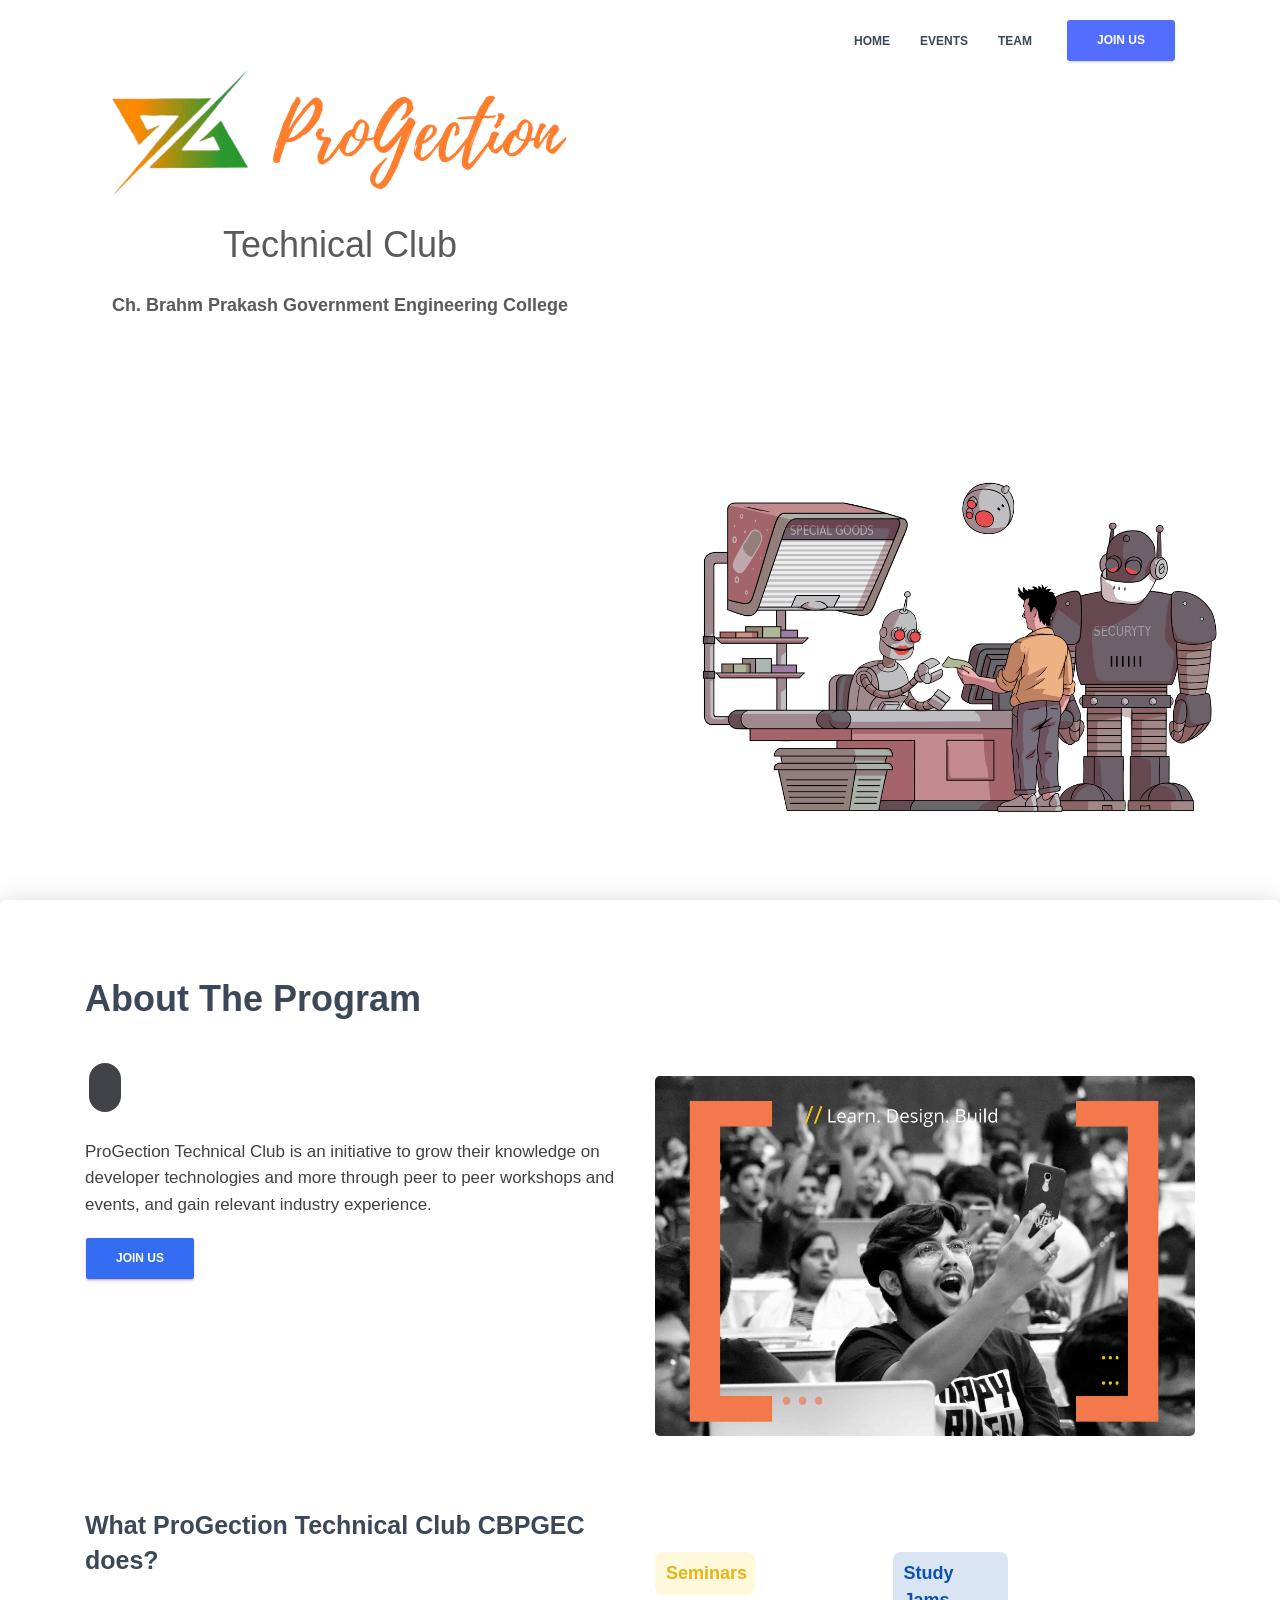
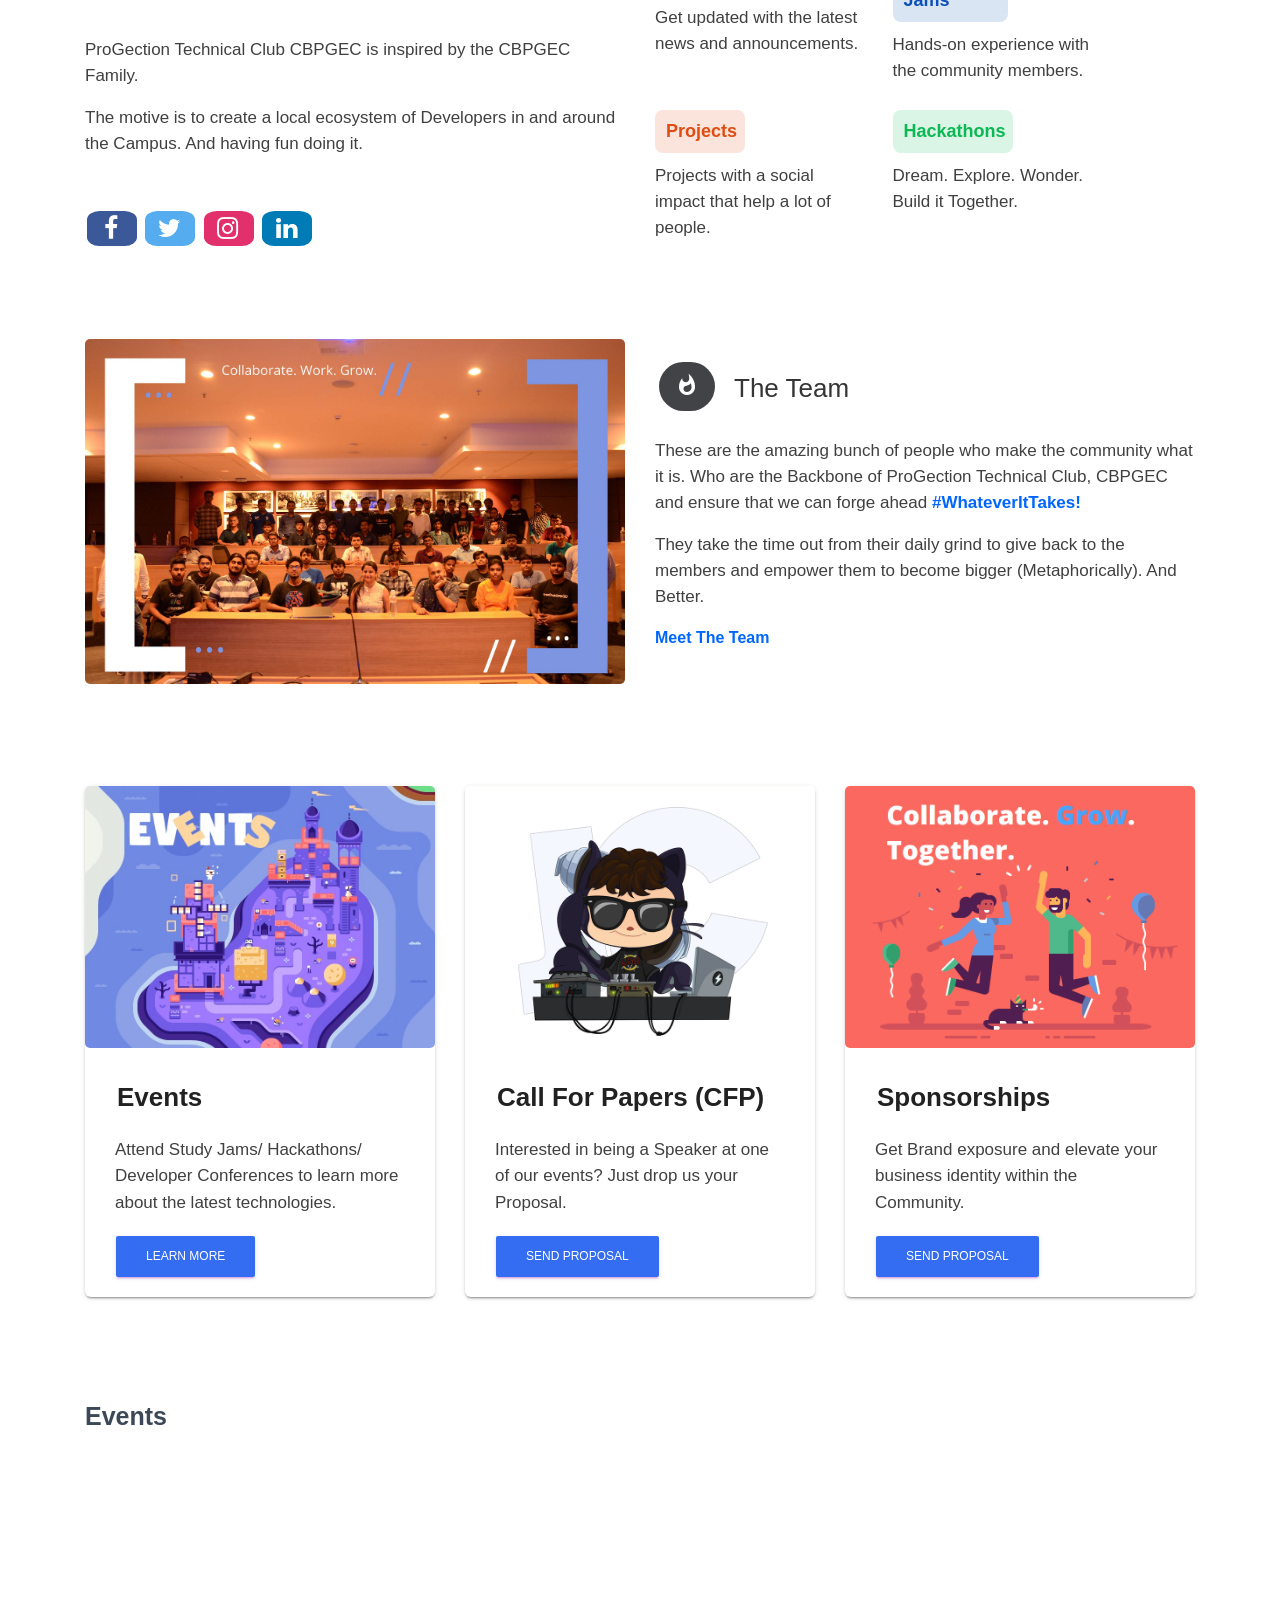
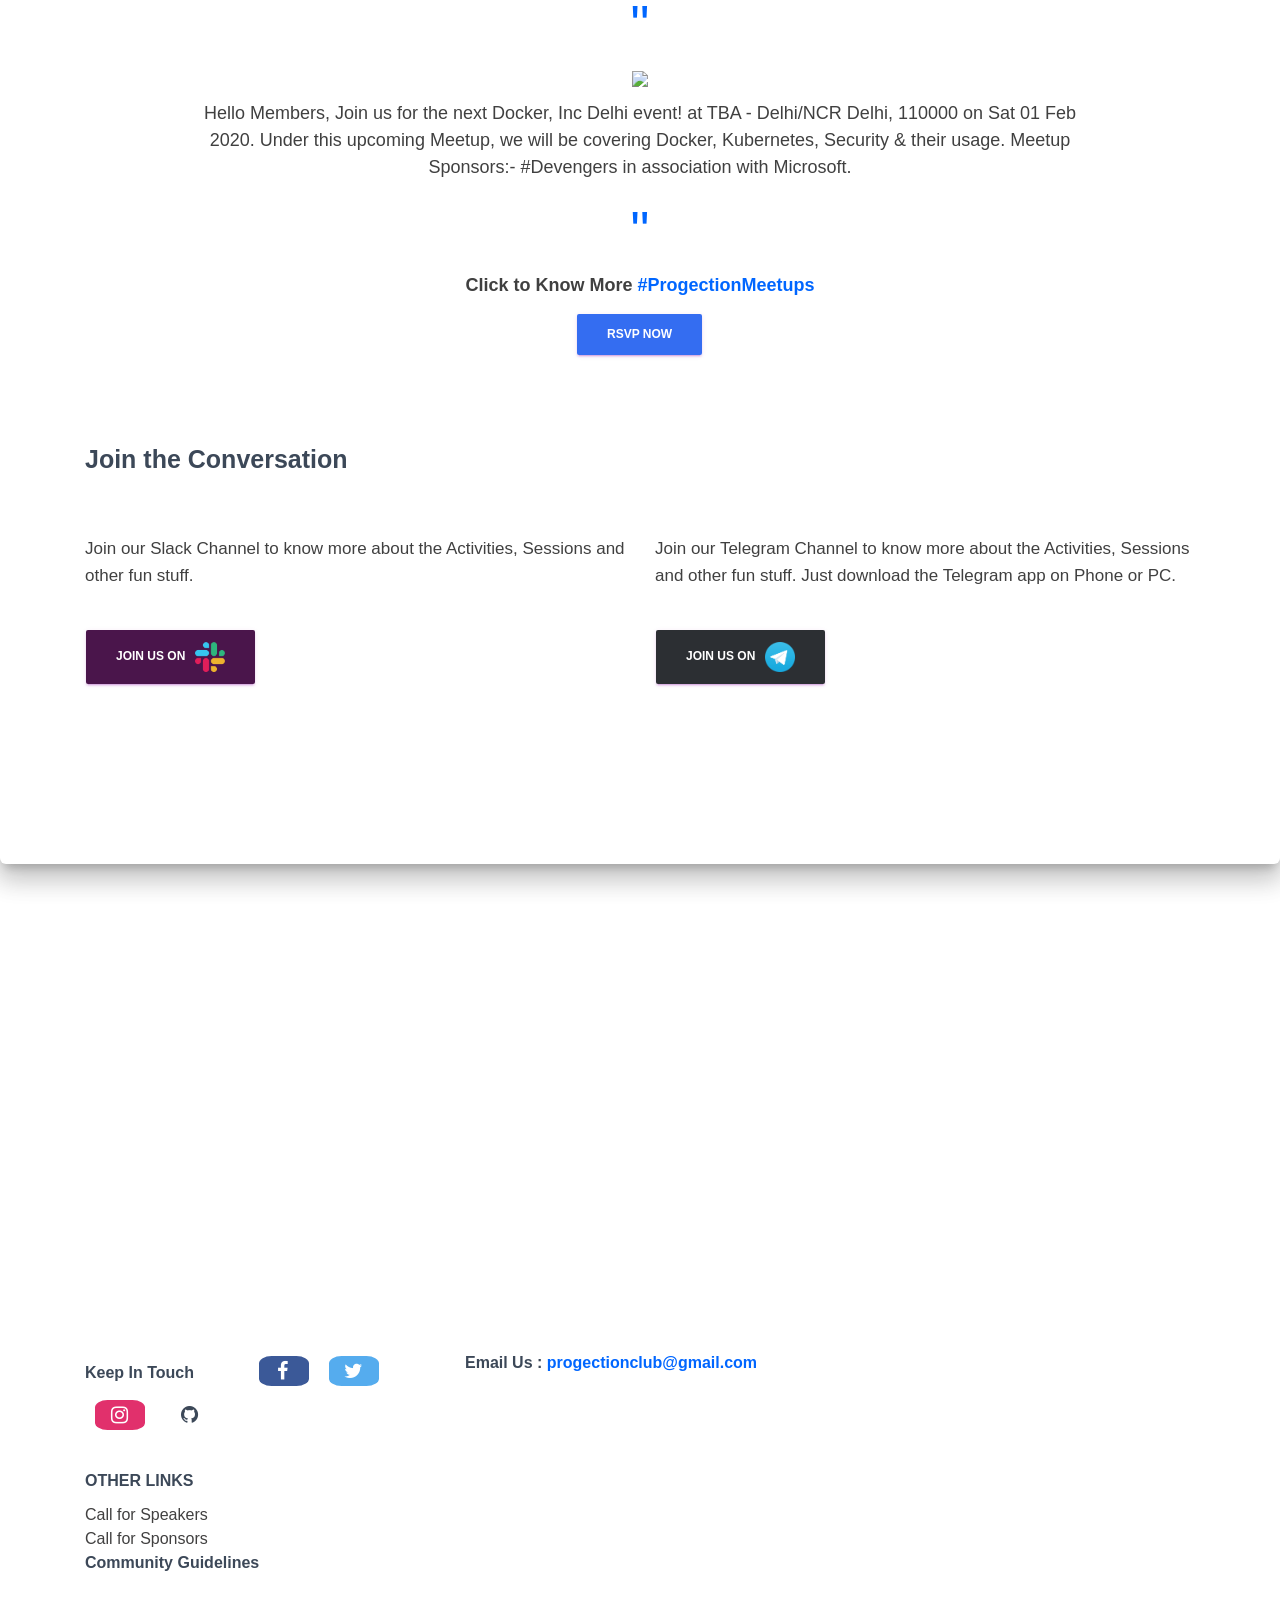
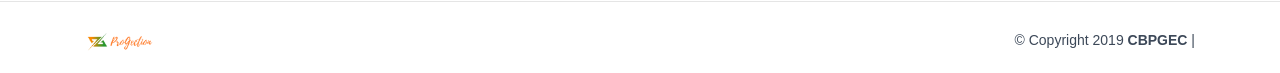
==== commit 20ccdc8b: "full screen header" ====
--- a/index.html
+++ b/index.html
@@ -2,6 +2,7 @@
 
 <html lang="en" ><head><meta http-equiv="Content-Type" content="text/html; charset=UTF-8">
 
+    <meta name="viewport" content="width=device-width, initial-scale=1">
     <meta content="width=device-width, initial-scale=1.0, maximum-scale=1.0, user-scalable=0" name="viewport">
     <meta http-equiv="X-UA-Compatible" content="IE=edge,chrome=1">
     <meta name="theme-color" content="#ffffff">
@@ -26,6 +27,7 @@
 
 
     <!-- Documentation extras -->
+    <link rel="stylesheet" href="./assets/gagan.css">
     <link href="./progection_files/demo.css" rel="stylesheet" async="">
     <link href="./progection_files/font-awesome.min(1).css" rel="stylesheet" integrity="sha384-wvfXpqpZZVQGK6TAh5PVlGOfQNHSoD2xbE+QkPxCAFlNEevoEH3Sl0sibVcOQVnN" crossorigin="anonymous" async="">
     <link href="./progection_files/footer.css" rel="stylesheet" async="">
@@ -70,7 +72,7 @@
             <div class="navbar-translate">
                 <a class="navbar-brand" href="#">
                     <span id="gdg-logo">
-                    <img src="./img/progection.png" style="max-height: 180%; margin-bottom: 25%; ">
+                    <img src="./img/progection.png" id="gaganHide" style="max-height: 180%; margin-bottom: 25%; ">
                 </span></a>
                 <button style="color:rgb(120,120,120)" class="navbar-toggler" type="button" data-toggle="collapse" aria-expanded="false" aria-label="Toggle navigation">
                     <span class="navbar-toggler-icon"></span>
@@ -119,24 +121,16 @@
 
 
 
-    <div class="page-header header-filter" data-parallax="true" style="height: 400px; transform: translate3d(0px, 0px, 0px);">
-        <div class="container" style="width: 100vw; padding: 0; margin: 0; max-width: 100vw;">
-            <div class="row" style="height: 100vh;">
-
-                <div class="col-md-4">&nbsp;</div>
-
-                <div class="col-md-4 col-half-offset" id="hometop-container">
-                        <p>&nbsp;</p>
-                    <img class="img-fluid" src="./img/logo.png" style="width:40%">
-
-                    <h2 class="tag_title">ProGection Technical Club</h2>
-                    <h4 class="tag_details"><b>Ch. Brahm Prakash Government Engineering College</b></h4>
-                    <p>&nbsp;</p>
-
-
-                </div>
-                <div class="col-md-8" style=" background-image: url(&#39;assets/img/bdimg.png&#39;); background-position: bottom; background-size: 100% auto;">&nbsp;</div>
-            </div>
+    <div class="gags-header">
+        <div class="gagsHeaderText">
+            <p>&nbsp;</p>
+        <img src="./img/progection.png">
+        
+        <h2 class="tag_title">Technical Club</h2>
+        <h4 class="tag_details"><b>Ch. Brahm Prakash Government Engineering College</b></h4>
+        <p>&nbsp;</p>
+        
+        
         </div>
     </div>
     <div class="main main-raised" style="margin-top: 0;">
@@ -638,7 +632,7 @@
 
 <!-- The core Firebase JS SDK is always required and must be listed first -->
 <script src="./progection_files/firebase-app.js.download"></script>
-
+<script src="./assets/js/gagan.js"></script>
 <!-- TODO: Add SDKs for Firebase products that you want to use
      https://firebase.google.com/docs/web/setup#available-libraries -->
 <script src="./progection_files/firebase-analytics.js.download"></script>
--- a/assets/gagan.css
+++ b/assets/gagan.css
@@ -0,0 +1,27 @@
+div.gags-header{
+    background-color: white;
+    height: 100vh;
+    width: 100vw;
+    background-image: url("../assets/img/bdimg.png");
+    background-repeat: no-repeat;
+    background-size: 50vw;
+    background-position: right bottom;
+}
+.gagsHeaderText{
+    width: 50vw;
+    padding: 10px;
+    margin-left: 20px;
+    display: flex;
+      justify-content: center;
+  align-items: center;
+  flex-direction: column;
+}
+.gagsHeaderText img{
+    width: 80%;
+}
+@media only screen and (max-device-width: 800px) {
+div.gags-header{background-size: 100vw;}
+.gagsHeaderText{min-width: 100vw;
+height: 60vh;}
+}
+#gaganHide{transition: opacity 1s;}
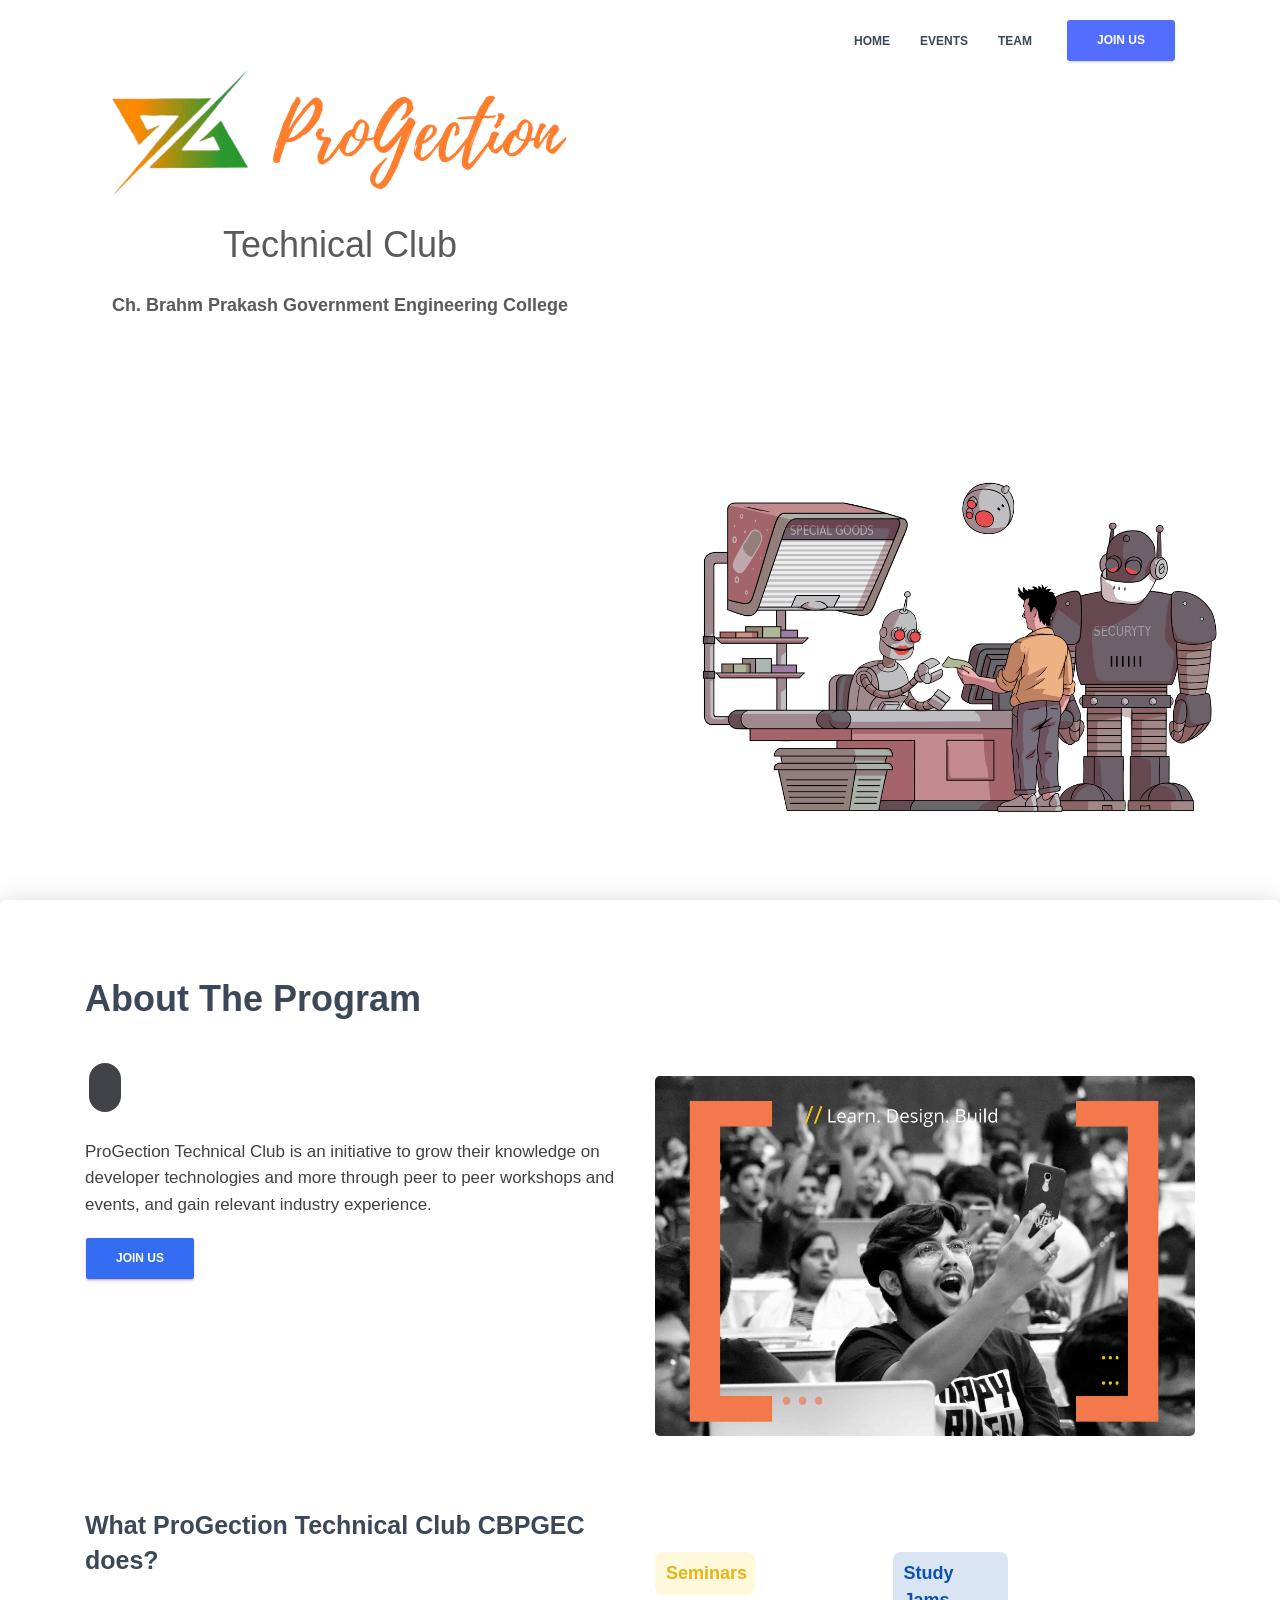
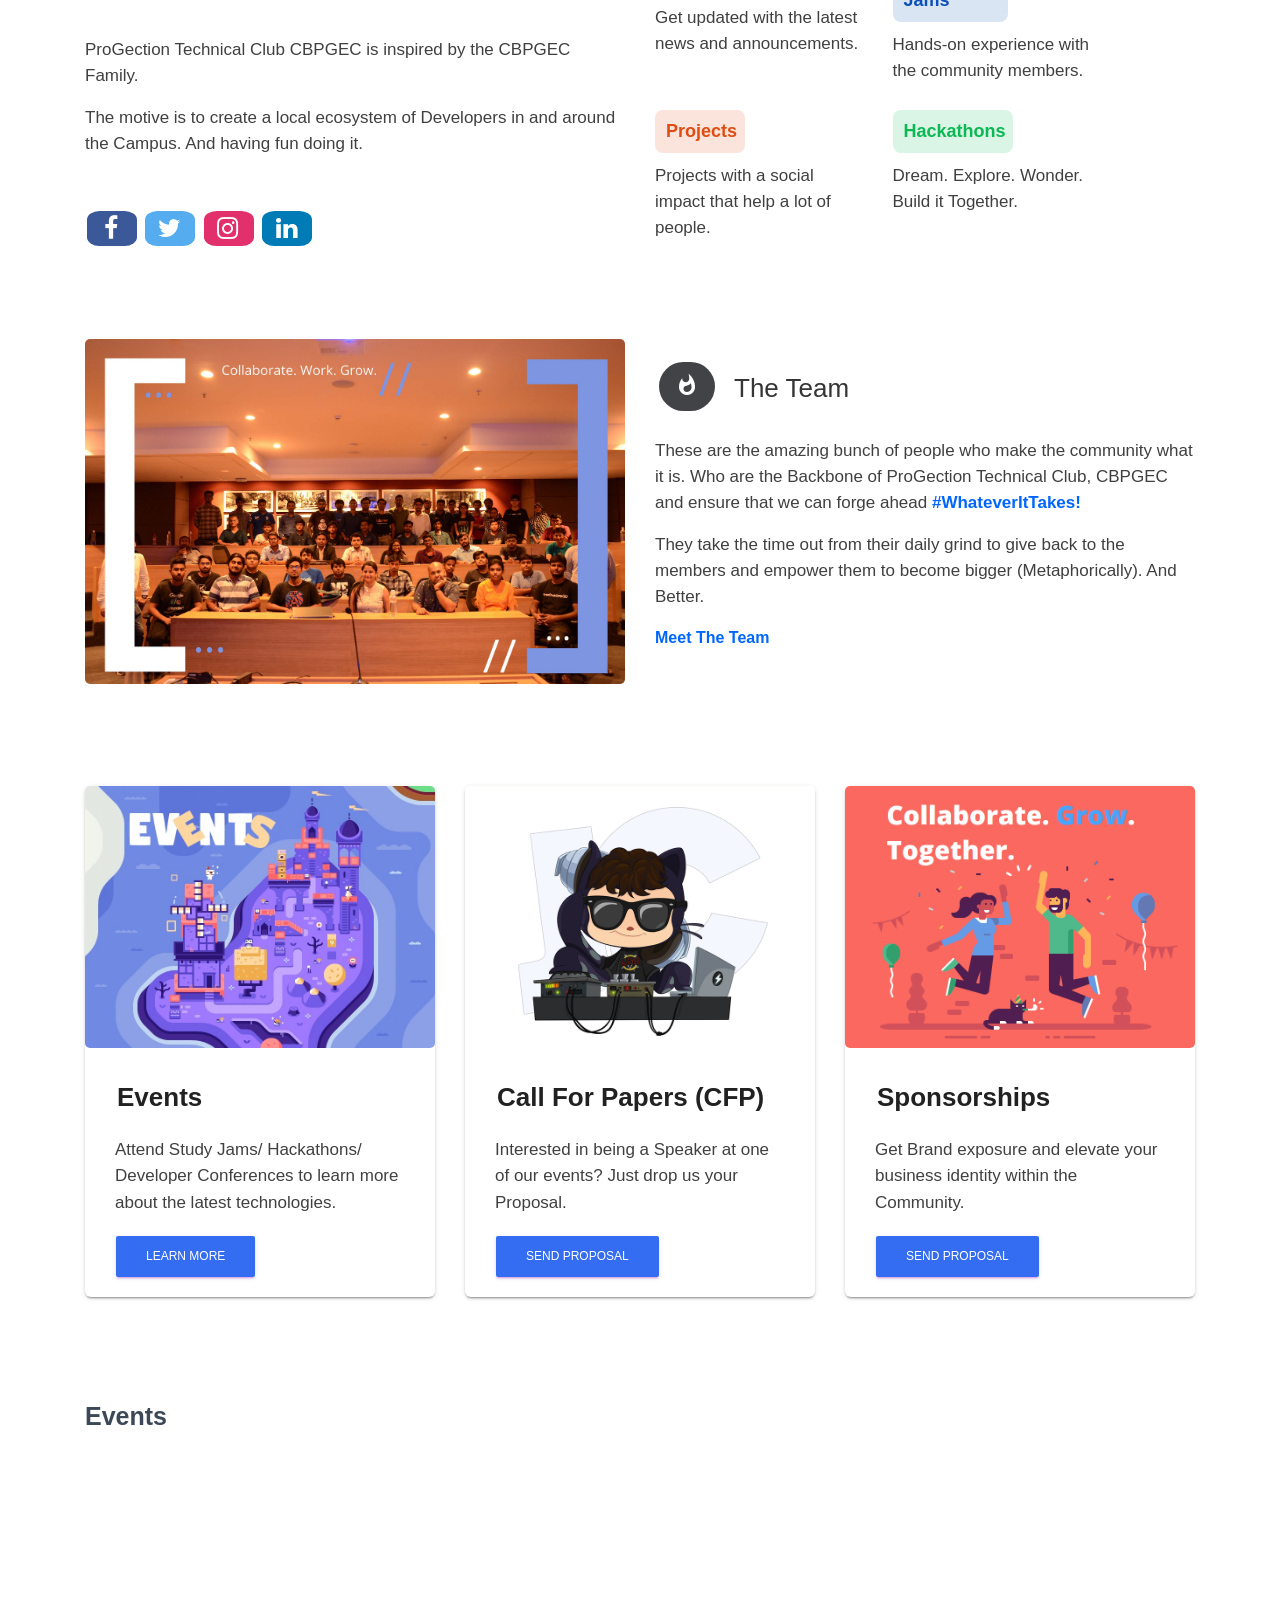
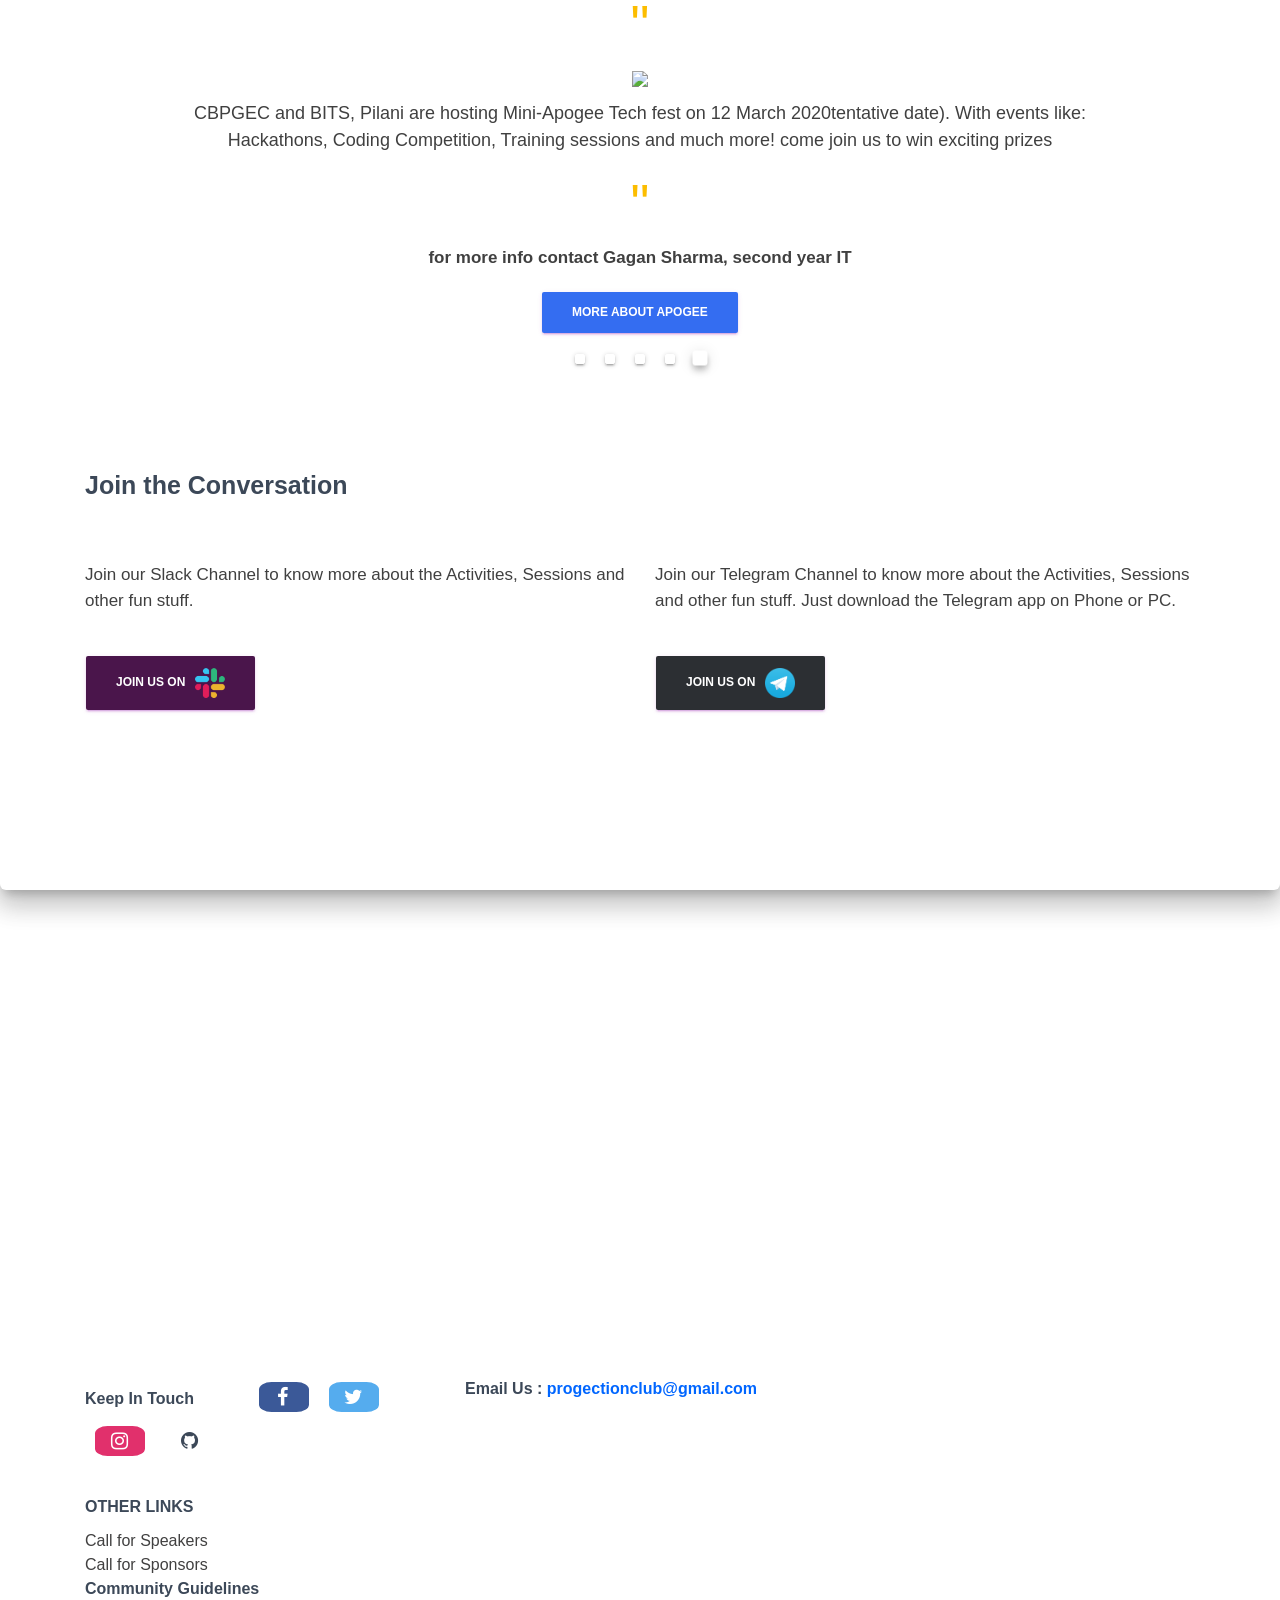
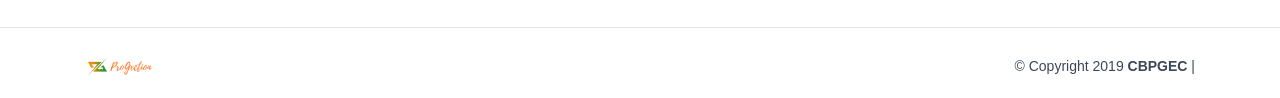
==== commit 41759721: "Dynamic posting of events Read ./assets/js/gagan.js for more details" ====
--- a/index.html
+++ b/index.html
@@ -392,49 +392,10 @@
                 <div class="row mt-5 wow fadeIn" style="text-align:center;">
                     <div class="col-lg-12" style="text-align:center;">
                             <div id="carouselExampleIndicators" class="carousel slide" data-ride="carousel">
-
-                                    <div class="carousel-inner">
+                                <ol id="GagsCaroControls" class="carousel-indicators">
+                                 </ol>
+                                    <div id="gagsCaro" class="carousel-inner">
                                       <div class="carousel-item">
-                                          <div class="carousel-wrapper">
-                                            <h1 id="orange_text" style="font-family: &#39;Be Vietnam&#39;, sans-serif;">"</h1>
-                                            <img src="" height="40px">
-                                            <h4 class="description">All Students of B-TECH are hereby informed that the Vikas Kumar is conducting a handson session on the topics Git, Github, Open-Source and Open-Source oppertunities. Here you can also have the YouTube link on the Session https://youtu.be/LidH-VCDFAQ For more information check https://vikaskumar.co/</h4>
-                                            <h1 id="orange_text" style="font-family: &#39;Be Vietnam&#39;, sans-serif;">"</h1>
-                                            <h4 class="description"><b></b></h4>
-                                            <p>
-                                                <a target="blank" href="">
-                                                    <button class="btn btn-primary" id="buttons"><b>Register Here</b></button></a>
-                                            </p>
-                                        </div>
-                                    </div>
-
-                                    <div class="carousel-item active">
-                                        <div class="carousel-wrapper">
-                                        <h1 id="blue_text" style="font-family: &#39;Be Vietnam&#39;, sans-serif;">"</h1>
-                                        <img src="https://www.docker.com/sites/default/files/Whale%20Logo332_5.png" height="40px">
-                                        <h4 class="description">Hello Members, Join us for the next Docker, Inc Delhi event! at TBA - Delhi/NCR Delhi, 110000 on Sat 01 Feb 2020. Under this upcoming Meetup, we will be covering Docker, Kubernetes, Security & their usage. Meetup Sponsors:- #Devengers in association with Microsoft.</h4>
-                                        <h1 id="blue_text" style="font-family: &#39;Be Vietnam&#39;, sans-serif;">"</h1>
-
-                                        <b></b><h4 class="description"><b>Click to Know More <span id="blue_text">#ProgectionMeetups</span></b></h4><!--<b-->
-                                        <p>
-                                            <a href="https://events.docker.com/events/details/docker-delhi-presents-docker-meetup-21/">
-                                                <button class="btn btn-primary" id="buttons"><b>RSVP Now</b></button></a>
-                                        </p>
-                                        </div>
-                                </div>
-
-                                    <div class="carousel-item">
-                                            <div class="carousel-wrapper">
-                                            <h1 id="blue_text" style="font-family: &#39;Be Vietnam&#39;, sans-serif;">"</h1>
-                                            <img src="./progection_files/sih.png" height="40px">
-                                            <h4 class="description">All Students of B-TECH(IT) are hereby informed that the I.T. Department is conducting an<span id="blue_text">#InternalHackathon</span>for shortlisting and selection of college teams as per requirements to participate in<span id="blue_text">#SmartIndiaHackathon2020</span>.It will be a 6 hour long Hackathon and Themes will be provided a day before this Hackathon Event.</h4>
-                                            <h1 id="blue_text" style="font-family: &#39;Be Vietnam&#39;, sans-serif;">"</h1>
-
-                                            <a href="#" target="blank"><b></b><h4 class="description"><b>Click to Join Us for <span id="blue_text">#SIH'2020</span></b></h4></a>
-
-                                            </div>
-                                    </div>
-                                    <div class="carousel-item">
                                             <div class="carousel-wrapper">
                                             <h1 id="red_text" style="font-family: &#39;Be Vietnam&#39;, sans-serif;">"</h1>
                                             <img src="" height="40px">
--- a/assets/gagan.css
+++ b/assets/gagan.css
@@ -19,6 +19,11 @@
 .gagsHeaderText img{
     width: 80%;
 }
+
+.carousel-indicators {
+    position: absolute;
+    bottom: 1000px;
+}
 @media only screen and (max-device-width: 800px) {
 div.gags-header{background-size: 100vw;}
 .gagsHeaderText{min-width: 100vw;
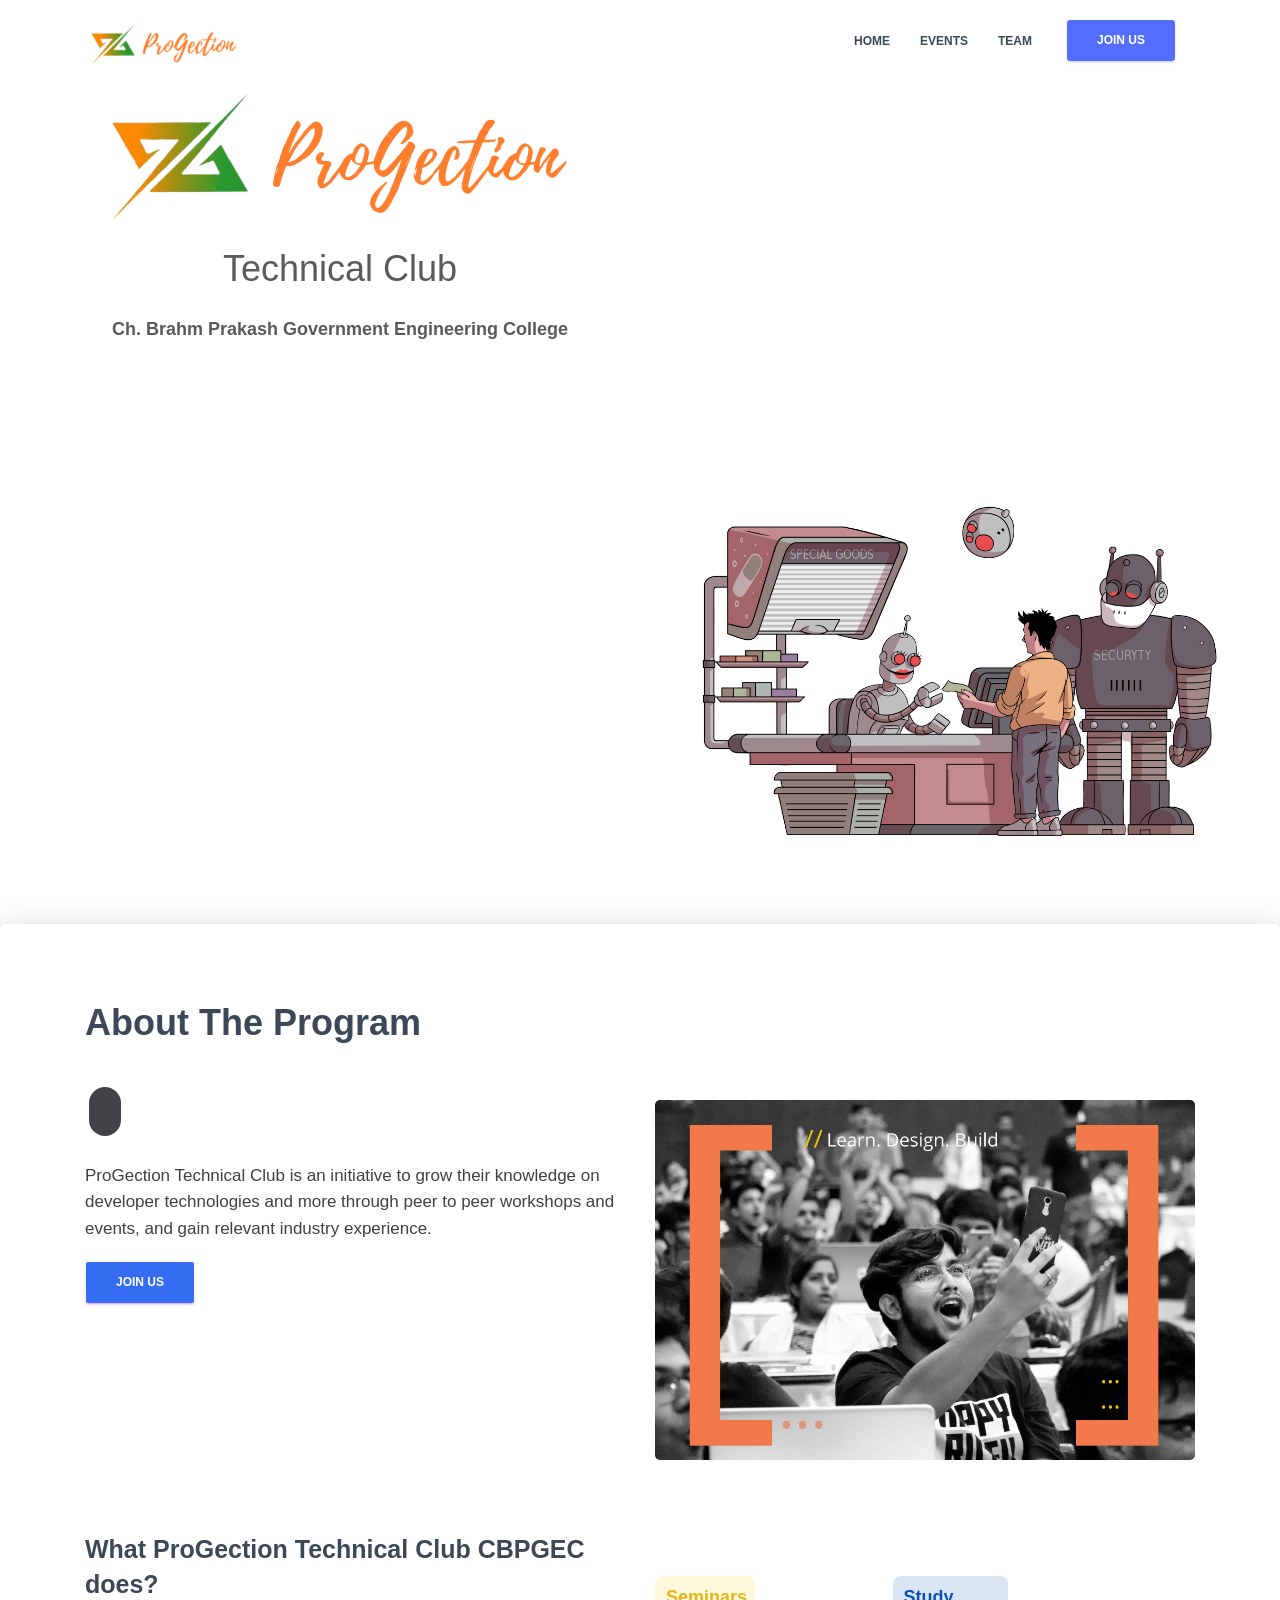
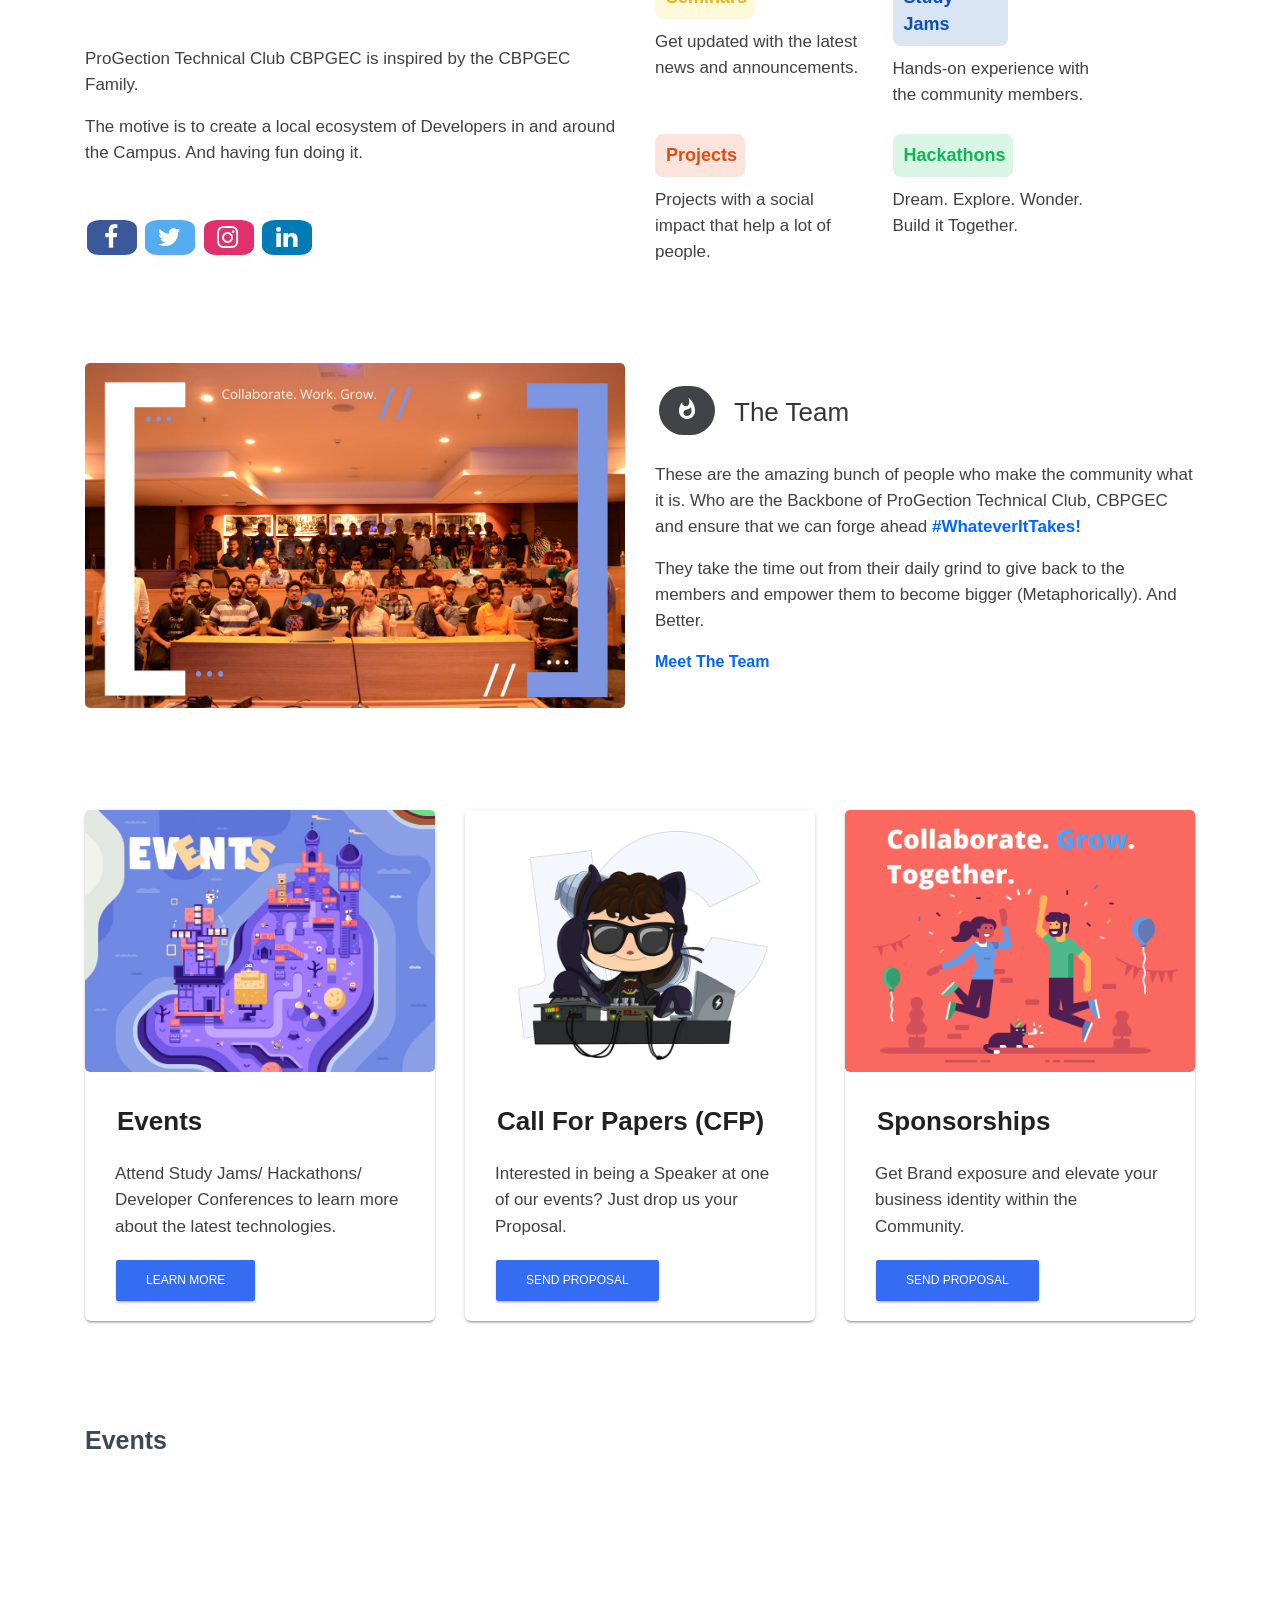
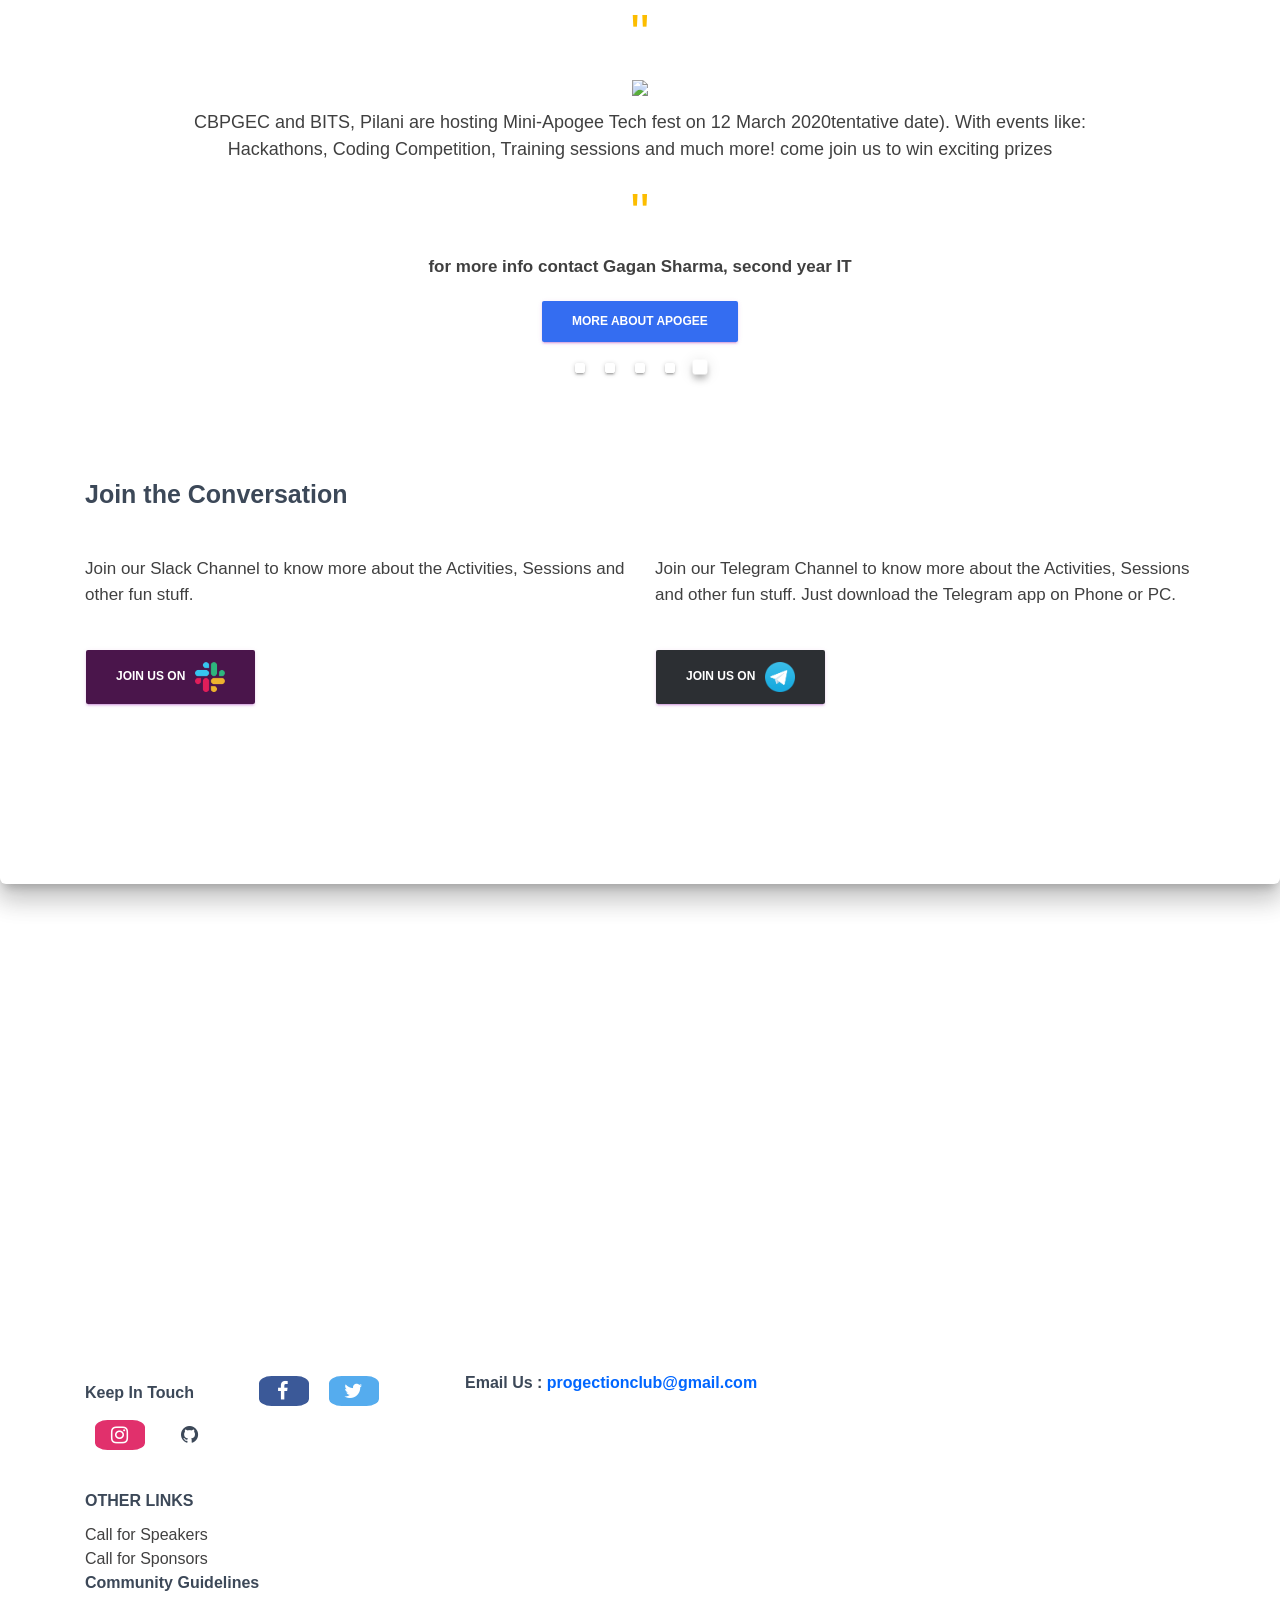
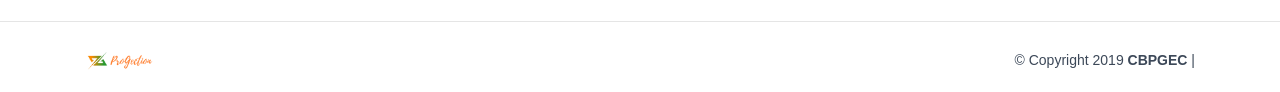
==== commit 14328d49: "cleared the cluter" ====
--- a/index.html
+++ b/index.html
@@ -14,26 +14,19 @@
     <title>
         ProGection
     </title>
-    <!--     Fonts and icons     -->
-    <link rel="stylesheet" type="text/css" href="./progection_files/css(1)" async="">
-    <link rel="stylesheet" href="./progection_files/font-awesome.min.css" async="">
     <link rel="stylesheet" href="./progection_files/material-kit.css" async="">
 
     <!--     Fonts and icons     -->
   <link rel="stylesheet" type="text/css" href="https://fonts.googleapis.com/css?family=Roboto:300,400,500,700|Roboto+Slab:400,700|Material+Icons" />
   <link rel="stylesheet" href="https://maxcdn.bootstrapcdn.com/font-awesome/latest/css/font-awesome.min.css">
-  <!-- CSS Files -->
-  <link href="./assets/css/material-kit.css?v=2.2.0" rel="stylesheet" />
-
+ 
 
     <!-- Documentation extras -->
     <link rel="stylesheet" href="./assets/gagan.css">
     <link href="./progection_files/demo.css" rel="stylesheet" async="">
-    <link href="./progection_files/font-awesome.min(1).css" rel="stylesheet" integrity="sha384-wvfXpqpZZVQGK6TAh5PVlGOfQNHSoD2xbE+QkPxCAFlNEevoEH3Sl0sibVcOQVnN" crossorigin="anonymous" async="">
+    
     <link href="./progection_files/footer.css" rel="stylesheet" async="">
-    <link rel="stylesheet" href="./progection_files/flickity.min.css" async="">
-    <script type="text/javascript" async="" src="./progection_files/js(1)"></script><script src="./Progection_files/flickity.pkgd.min.js.download"></script>
-    <link href="./progection_files/css(2)" rel="stylesheet" async="">
+    
     <link href="./progection_files/icon" rel="stylesheet" async="">
     <style>
 
@@ -64,8 +57,7 @@
 
     <!-- iframe removal -->
 
-<script src="./progection_files/js(2)" async=""></script></head>
-
+<
 <body class="landing-page" name="top" id="top" data-gr-c-s-loaded="true">
     <nav class="navbar navbar-color-on-scroll fixed-top navbar-expand-lg navbar-transparent" color-on-scroll="100" id="sectionsNav">
         <div class="container">
@@ -541,74 +533,11 @@
                 </div>
             </div>
         </div>
-
-
-
-
-
-
-
-<script>
-
-    if ("serviceWorker" in navigator) {
-    if (navigator.serviceWorker.controller) {
-        console.log("[PWA Builder] active service worker found, no need to register");
-    } else {
-        // Register the service worker
-        navigator.serviceWorker
-        .register("pwabuilder-sw.js", {
-            scope: "./"
-        })
-        .then(function (reg) {
-            console.log("[PWA Builder] Service worker has been registered for scope: " + reg.scope);
-        });
-    }
-    }
-
-  </script>
-
-
-
-
-
-
-    <!--   Core JS Files   -->
     <script src="./progection_files/jquery.min.js.download"></script>
     <script src="./progection_files/popper.min.js.download"></script>
     <script src="./progection_files/bootstrap-material-design.js.download"></script>
     <!-- Material Kit Core initialisations of plugins and Bootstrap Material Design Library -->
     <script src="./progection_files/material-kit.js.download"></script>
     <script src="./progection_files/material-kit-demo.js.download"></script>
-    <!-- <script src="assets/assets-custom/js/GridHorizontal.js"></script> -->
-    <!-- <script src="https://unpkg.com/packery@2/dist/packery.pkgd.min.js"></script> -->
-    <!-- <script src="https://unpkg.com/masonry-layout@4/dist/masonry.pkgd.min.js"></script> -->
-    <script src="./progection_files/main.js.download"></script>
-
-    <script src="./progection_files/index.js.download"></script>
-
-
-
-
-
-
-<!-- The core Firebase JS SDK is always required and must be listed first -->
-<script src="./progection_files/firebase-app.js.download"></script>
 <script src="./assets/js/gagan.js"></script>
-<!-- TODO: Add SDKs for Firebase products that you want to use
-     https://firebase.google.com/docs/web/setup#available-libraries -->
-<script src="./progection_files/firebase-analytics.js.download"></script>
-
-<!-- <script src="https://cdn.jsdelivr.net/npm/darkmode-js@1.5.3/lib/darkmode-js.min.js"></script>
-<script src="/assets/scripts/dark.js"></script> -->
-
-<script src="./progection_files/auth.js.download"></script>
-<script src="./progection_files/index.js(1).download"></script>
-
-
-
-
-
-
-
-
 </body></html>
